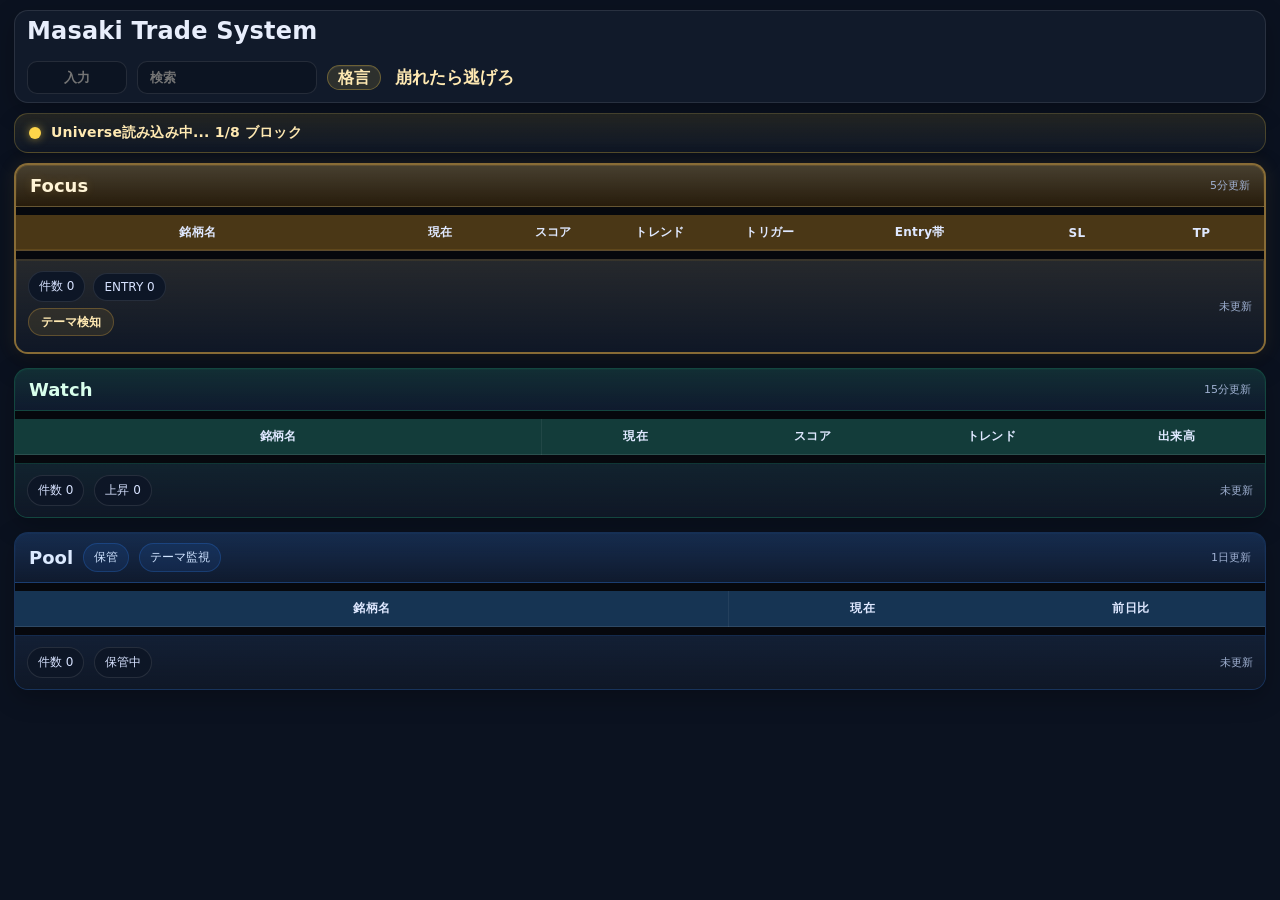
==== index.html @ 58321eba "Update index.html" ====
<!doctype html>
<html lang="ja">
<head>
  <meta charset="utf-8" />
  <meta name="viewport" content="width=device-width,initial-scale=1" />
  <title>Masaki Trade System</title>
  <style>
    :root{
      --bg:#0b1220;
      --panel:#111a2a;
      --panel2:#0f1726;
      --line:rgba(255,255,255,.10);
      --text:#e8eefc;
      --muted:#9fb0d1;
      --good:#19c37d;
      --bad:#ff5d73;
      --warn:#f5b942;
      --blue:#4ea1ff;
      --chip:#1a2640;
      --shadow:0 8px 24px rgba(0,0,0,.25);
      --radius:14px;
      --gold:#ffd54a;
      --gold-soft:rgba(255,213,74,.16);
      --green:#19c37d;
      --blue2:#4ea1ff;
      --gray:#cbd5e1;
      --red:#ff5d73;
      --signal-row:rgba(78,161,255,.20);
      --signal-row-strong:rgba(78,161,255,.14);
      --focus-head:#4a3716;
      --watch-head:#133c3a;
      --pool-head:#163453;

      --focus-card-top:#0f1a2e;
      --watch-card-top:#0f1a2e;
      --pool-card-top:#0f1a2e;
      --card-bottom-navy:#0f1a2e;
    }

    *{box-sizing:border-box}

    html,body{
      margin:0;
      min-height:100%;
      background:var(--bg);
      color:var(--text);
      font-family:system-ui,-apple-system,BlinkMacSystemFont,"Segoe UI",sans-serif;
      overflow-x:hidden;
    }

    .mobile-scroll-shell{
      width:100%;
      min-height:100vh;
    }

    .mobile-scroll-track{
      width:100%;
      min-width:100%;
    }

    .wrap{
      max-width:1900px;
      margin:0 auto;
      padding:10px 14px;
    }

    .header-panel{
      background:var(--panel);
      border:1px solid var(--line);
      border-radius:var(--radius);
      box-shadow:var(--shadow);
      padding:8px 12px;
      margin-bottom:10px;
      overflow:hidden;
    }

    .header-inline{
      display:flex;
      align-items:center;
      justify-content:space-between;
      gap:18px;
      min-width:0;
    }

    .title{
      flex:0 0 auto;
      font-size:24px;
      font-weight:800;
      letter-spacing:.2px;
      line-height:1;
      white-space:nowrap;
    }

    .controls{
      display:flex;
      align-items:center;
      justify-content:flex-end;
      gap:10px;
      flex-wrap:nowrap;
      min-width:0;
      flex:1 1 auto;
    }

    input[type="text"]{
      background:#0c1422;
      color:var(--text);
      border:1px solid var(--line);
      border-radius:10px;
      padding:8px 12px;
      min-width:0;
      outline:none;
    }

    #symbolsInput{
      flex:0 0 100px;
      width:100px;
      text-align:center;
      font-weight:800;
      letter-spacing:.4px;
    }

    #searchInput{
      flex:0 0 180px;
      width:180px;
      font-weight:700;
    }

    .motto-bar{
      flex:0 1 320px;
      min-width:180px;
      padding:0;
      font-size:17px;
      color:#ffe9b2;
      white-space:nowrap;
      overflow:hidden;
      text-overflow:ellipsis;
      font-weight:900;
      background:transparent;
      border:none;
      border-radius:0;
    }

    .motto-label{
      display:inline-flex;
      align-items:center;
      justify-content:center;
      margin-right:8px;
      padding:3px 10px;
      border:1px solid rgba(255,213,74,.30);
      border-radius:999px;
      background:rgba(255,213,74,.12);
      color:#ffe9b2;
      font-size:16px;
      font-weight:900;
      line-height:1.1;
      vertical-align:middle;
      box-shadow:inset 0 1px 0 rgba(255,255,255,.06);
    }

    .motto-text{
      color:#ffe9b2;
      vertical-align:middle;
      font-size:17px;
      font-weight:900;
      line-height:1.1;
    }

    .auto-loading-bar{
      display:none;
      align-items:center;
      gap:10px;
      margin-bottom:10px;
      padding:10px 14px;
      border:1px solid rgba(255,213,74,.22);
      border-radius:14px;
      background:linear-gradient(180deg, rgba(255,213,74,.10), rgba(15,23,38,.96));
      color:#ffe9b2;
      box-shadow:0 8px 20px rgba(0,0,0,.20);
    }

    .auto-loading-bar.active{
      display:flex;
    }

    .auto-loading-dot{
      width:12px;
      height:12px;
      border-radius:999px;
      background:#ffd54a;
      box-shadow:0 0 8px rgba(255,213,74,.55);
      animation:autoPulse 1.2s ease-in-out infinite;
      flex:0 0 auto;
    }

    .auto-loading-text{
      font-size:14px;
      font-weight:900;
      letter-spacing:.2px;
      color:#ffe9b2;
      white-space:nowrap;
      overflow:hidden;
      text-overflow:ellipsis;
    }

    @keyframes autoPulse{
      0%,100%{
        opacity:.55;
        transform:scale(.92);
        box-shadow:0 0 6px rgba(255,213,74,.35);
      }
      50%{
        opacity:1;
        transform:scale(1.08);
        box-shadow:0 0 12px rgba(255,213,74,.65);
      }
    }

    .top-grid{
      display:flex;
      flex-direction:column;
      gap:14px;
      align-items:stretch;
      margin-bottom:14px;
      height:auto;
      min-height:0;
    }

    .bottom-grid{
      display:block;
    }

    .section{
      background:var(--panel);
      border:1px solid var(--line);
      border-radius:var(--radius);
      box-shadow:var(--shadow);
      overflow:hidden;
      min-width:0;
      display:flex;
      flex-direction:column;
    }

    .section + .section{
      margin-top:0;
    }

    .top-grid > .section{
      height:auto;
      min-height:0;
    }

    .section-head{
      display:flex;
      align-items:center;
      justify-content:space-between;
      gap:10px;
      flex-wrap:wrap;
      padding:10px 14px;
      border-bottom:1px solid var(--line);
      background:linear-gradient(180deg,#12203a,#0f1a2e);
      flex:0 0 auto;
    }

    .section-title{
      display:flex;
      align-items:center;
      gap:10px;
      flex-wrap:wrap;
    }

    .section-title h2{
      margin:0;
      font-size:18px;
    }

    .badge{
      border:1px solid var(--line);
      background:#0d1626;
      border-radius:999px;
      padding:5px 10px;
      font-size:12px;
      color:#d7e2ff;
    }

    .tablewrap{
      overflow-x:auto;
      overflow-y:visible;
      max-height:none;
      flex:1 1 auto;
      min-height:0;
      background:#06080d;
      scrollbar-width:none;
      -ms-overflow-style:none;
    }

    .tablewrap::-webkit-scrollbar{
      width:0;
      height:0;
    }

    .top-grid .tablewrap{
      min-height:0;
      max-height:none;
    }

    .focus-section .tablewrap,
    .watch-section .tablewrap,
    .pool-section .tablewrap{
      overflow-x:auto;
      overflow-y:visible;
      scrollbar-width:none;
      -ms-overflow-style:none;
    }

    .focus-section .tablewrap::-webkit-scrollbar,
    .watch-section .tablewrap::-webkit-scrollbar,
    .pool-section .tablewrap::-webkit-scrollbar{
      width:0;
      height:0;
    }

    table{
      width:max-content;
      min-width:100%;
      border-collapse:separate;
      border-spacing:0 8px;
      background:#06080d;
      table-layout:fixed;
    }

    th,td{
      border-bottom:1px solid var(--line);
      padding:9px 8px;
      font-size:12px;
      text-align:center;
      white-space:nowrap;
      vertical-align:middle;
      overflow:hidden;
      text-overflow:ellipsis;
    }

    th{
      position:sticky;
      top:0;
      z-index:3;
      color:#dfe8ff;
      font-size:12px;
      letter-spacing:.3px;
      background:#13203a;
      background-clip:padding-box;
    }

    .price{font-weight:800;font-size:13px}
    .up{color:var(--good);font-weight:800}
    .down{color:var(--bad);font-weight:800}
    .flat{color:#cbd5e1;font-weight:700}
    .muted{color:var(--muted)}
    .small{font-size:11px}
    .err{color:#ff9baa;font-weight:700}

    .chip{
      display:inline-flex;
      align-items:center;
      justify-content:center;
      min-height:24px;
      padding:4px 10px;
      border-radius:999px;
      background:#1a2640;
      border:1px solid var(--line);
      font-weight:800;
      font-size:11px;
      max-width:100%;
      overflow:hidden;
      text-overflow:ellipsis;
    }

    .trend-up{color:#8cf0bf;border-color:rgba(25,195,125,.35);background:rgba(25,195,125,.10)}
    .trend-down{color:#ff9baa;border-color:rgba(255,93,115,.35);background:rgba(255,93,115,.10)}
    .trend-range{color:#d1d9e8}
    .trigger-long{color:#8cf0bf;border-color:rgba(25,195,125,.35);background:rgba(25,195,125,.10)}
    .trigger-short{color:#ff9baa;border-color:rgba(255,93,115,.35);background:rgba(255,93,115,.10)}
    .trigger-pull{color:#9fd0ff;border-color:rgba(78,161,255,.35);background:rgba(78,161,255,.10)}
    .trigger-wait{color:#d1d9e8}

    .trend-entry-up{
      box-shadow:
        0 0 6px rgba(25,195,125,.55),
        0 0 12px rgba(25,195,125,.45),
        inset 0 0 4px rgba(25,195,125,.20);
    }

    .trend-entry-down{
      box-shadow:
        0 0 6px rgba(255,93,115,.55),
        0 0 12px rgba(255,93,115,.45),
        inset 0 0 4px rgba(255,93,115,.20);
    }

    .score{
      font-weight:900;
      padding:4px 10px;
      border-radius:8px;
      display:inline-block;
      min-width:52px;
      font-size:11px;
    }

    .score-gold{background:rgba(255,213,74,.16);color:#ffd54a}
    .score-green{background:rgba(25,195,125,.16);color:#8cf0bf}
    .score-blue{background:rgba(78,161,255,.16);color:#9fd0ff}
    .score-gray{background:rgba(203,213,225,.12);color:#dbe5f2}

    .entrybox,.rrbox{
      display:flex;
      flex-direction:column;
      align-items:center;
      justify-content:center;
      gap:2px;
      width:100%;
      min-height:40px;
      padding:5px 6px;
      border-radius:10px;
      border:1px solid rgba(255,255,255,.12);
      background:#0d1626;
      line-height:1.1;
    }

    .entry-main,.rr-main{
      font-size:12px;
      font-weight:900;
      color:#f7fbff;
    }

    .entry-sub,.rr-sub{
      font-size:10px;
      font-weight:800;
    }

    .entry-heat-mid{
      background:linear-gradient(180deg, rgba(255,215,0,.35), rgba(255,215,0,.12));
      border:1px solid rgba(255,215,0,.55);
      box-shadow:
        0 0 6px rgba(255,215,0,.45),
        0 0 12px rgba(255,215,0,.35),
        inset 0 0 6px rgba(255,215,0,.15);
      animation:entryGlow 2.2s ease-in-out infinite;
    }

    .entry-heat-mid .entry-main{
      color:#fff9d6;
      text-shadow:0 0 6px rgba(255,215,0,.45);
    }

    .entry-heat-mid .entry-sub{
      color:#ffe9a6;
      text-shadow:0 0 4px rgba(255,215,0,.28);
    }

    @keyframes entryGlow{
      0%,100%{
        box-shadow:
          0 0 6px rgba(255,215,0,.45),
          0 0 12px rgba(255,215,0,.35),
          inset 0 0 6px rgba(255,215,0,.15);
      }
      50%{
        box-shadow:
          0 0 10px rgba(255,215,0,.58),
          0 0 18px rgba(255,215,0,.44),
          inset 0 0 8px rgba(255,215,0,.20);
      }
    }

    .section-foot{
      display:flex;
      gap:10px;
      justify-content:space-between;
      align-items:center;
      flex-wrap:wrap;
      padding:10px 12px;
      border-top:1px solid var(--line);
      background:var(--panel2);
      min-height:54px;
      flex:0 0 auto;
    }

    .summary{
      display:flex;
      gap:10px;
      flex-wrap:wrap;
      align-items:flex-start;
    }

    .mini{
      background:#0d1626;
      border:1px solid var(--line);
      border-radius:999px;
      padding:6px 10px;
      font-size:12px;
      color:#d7e2ff;
    }

    .focus-summary-stack{
      display:flex;
      flex-direction:column;
      gap:6px;
      min-width:0;
    }

    .focus-summary-row{
      display:flex;
      align-items:center;
      gap:8px;
      flex-wrap:wrap;
      min-width:0;
    }

    .theme-detect-block{
      display:flex;
      flex-direction:column;
      gap:6px;
      min-width:0;
      flex:1 1 100%;
    }

    .theme-detect-head{
      display:inline-flex;
      align-items:center;
      justify-content:center;
      align-self:flex-start;
      min-height:28px;
      padding:6px 12px;
      border-radius:999px;
      border:1px solid rgba(245,185,66,.26);
      background:rgba(245,185,66,.10);
      color:#ffe9b2;
      font-size:12px;
      font-weight:900;
      line-height:1;
      white-space:nowrap;
    }

    .theme-detect-tags{
      display:flex;
      flex-wrap:wrap;
      gap:8px;
      min-width:0;
    }

    .theme-detect-pill{
      display:inline-flex;
      align-items:center;
      justify-content:center;
      min-height:26px;
      padding:4px 10px;
      border-radius:999px;
      border:1px solid rgba(245,185,66,.26);
      background:rgba(245,185,66,.10);
      color:#ffe9b2;
      font-size:12px;
      font-weight:800;
      line-height:1.1;
      white-space:nowrap;
    }

    .focus-rank{
      display:inline-flex;
      align-items:center;
      justify-content:center;
      width:28px;
      height:28px;
      border-radius:999px;
      font-size:12px;
      font-weight:900;
      color:#fff4d6;
      background:rgba(245,185,66,.16);
      border:1px solid rgba(245,185,66,.34);
      box-shadow:0 0 10px rgba(245,185,66,.10);
      flex:0 0 auto;
    }

    .focus-headband{
      display:grid;
      grid-template-columns:28px 22px 56px minmax(0,1fr) auto;
      align-items:center;
      gap:8px;
      width:100%;
      min-width:0;
      padding:8px 10px;
      border-radius:10px;
      border:1px solid rgba(255,255,255,.12);
      background:linear-gradient(180deg, rgba(245,185,66,.18), rgba(74,55,22,.96));
    }

    .focus-meta-stack{
      display:flex;
      flex-direction:column;
      gap:10px;
      min-width:0;
    }

    .focus-theme-block{
      display:flex;
      flex-direction:column;
      gap:6px;
      min-width:0;
    }

    .focus-theme-label{
      display:inline-flex;
      align-items:center;
      align-self:flex-start;
      min-height:24px;
      padding:4px 10px;
      border-radius:999px;
      border:1px solid rgba(245,185,66,.26);
      background:rgba(245,185,66,.10);
      color:#ffe9b2;
      font-size:11px;
      font-weight:900;
      line-height:1;
      white-space:nowrap;
    }

    .focus-theme-tags{
      display:flex;
      flex-wrap:wrap;
      gap:6px;
      min-width:0;
    }

    .focus-mini-row{
      display:flex;
      align-items:center;
      gap:8px;
      flex-wrap:wrap;
    }

    .focus-mini-strong{
      background:rgba(255,213,74,.16);
      color:#ffd54a;
      border:1px solid rgba(255,213,74,.24);
      border-radius:999px;
      padding:6px 10px;
      font-size:12px;
      font-weight:900;
    }

    .focus-mini-soft{
      background:#0d1626;
      color:#d7e2ff;
      border:1px solid var(--line);
      border-radius:999px;
      padding:6px 10px;
      font-size:12px;
      font-weight:800;
    }

    .focus-comment-block{
      padding-top:8px;
      border-top:1px solid rgba(255,255,255,.08);
    }

    .focus-section{
      border:2px solid rgba(245,185,66,.52);
      box-shadow:0 10px 28px rgba(0,0,0,.28),0 0 0 1px rgba(245,185,66,.14) inset,0 0 18px rgba(245,185,66,.10);
    }
    .focus-section .section-head{
      background:linear-gradient(180deg, rgba(245,185,66,.24), rgba(40,28,10,.95));
      border-bottom:1px solid rgba(245,185,66,.18);
    }
    .focus-section .section-title h2{
      color:#fff4d6;
      text-shadow:0 0 10px rgba(245,185,66,.18);
    }
    .focus-section .badge{
      border-color:rgba(245,185,66,.34);
      background:rgba(245,185,66,.16);
      color:#ffe9b2;
      box-shadow:0 0 0 1px rgba(245,185,66,.05) inset;
    }
    .focus-section th{
      background:var(--focus-head);
      box-shadow:inset 0 -1px 0 rgba(245,185,66,.12);
    }
    .focus-section .section-foot{
      background:linear-gradient(180deg, rgba(245,185,66,.09), rgba(15,23,38,.98));
      border-top:2px solid rgba(245,185,66,.18);
    }

    .watch-section{
      border-color:rgba(25,195,125,.26);
      box-shadow:0 8px 24px rgba(0,0,0,.25),0 0 0 1px rgba(25,195,125,.05) inset;
    }
    .watch-section .section-head{
      background:linear-gradient(180deg, rgba(25,195,125,.12), rgba(15,26,46,.95));
      border-bottom-color:rgba(25,195,125,.16);
    }
    .watch-section .section-title h2{ color:#d8ffec; }
    .watch-section .badge{
      border-color:rgba(25,195,125,.24);
      background:rgba(25,195,125,.10);
      color:#bdf5d9;
    }
    .watch-section th{ background:var(--watch-head); }
    .watch-section .section-foot{
      background:linear-gradient(180deg, rgba(25,195,125,.05), rgba(15,23,38,.98));
      border-top-color:rgba(25,195,125,.18);
    }

    .pool-section{
      border-color:rgba(47,129,247,.24);
      box-shadow:0 8px 24px rgba(0,0,0,.25),0 0 0 1px rgba(47,129,247,.05) inset;
    }
    .pool-section .section-head{
      background:linear-gradient(180deg, rgba(47,129,247,.18), rgba(15,26,46,.95));
      border-bottom-color:rgba(47,129,247,.20);
    }
    .pool-section .section-title h2{ color:#dceaff; }
    .pool-section .badge{
      border-color:rgba(47,129,247,.24);
      background:rgba(47,129,247,.10);
      color:#cfe3ff;
    }
    .pool-section th{ background:var(--pool-head); }
    .pool-section .section-foot{
      background:linear-gradient(180deg, rgba(47,129,247,.05), rgba(15,23,38,.98));
      border-top-color:rgba(47,129,247,.18);
    }

    .subrow td{
      background:var(--card-bottom-navy);
      border-bottom:1px solid rgba(255,255,255,.08);
      padding:7px 10px;
      text-align:left;
      white-space:normal;
      overflow:visible;
      text-overflow:unset;
      box-shadow:
        inset 0 1px 0 rgba(255,255,255,.04),
        inset 0 -1px 0 rgba(0,0,0,.20),
        0 8px 16px rgba(0,0,0,.22);
    }

    .focus-subrow td{ background:var(--card-bottom-navy); }
    .watch-subrow td{ background:var(--card-bottom-navy); }
    .pool-subrow td{ background:var(--card-bottom-navy); }

    .signal-row td{ background:var(--signal-row); }
    .signal-subrow td{ background:var(--signal-row-strong) !important; }

    .meta-grid{
      display:flex;
      align-items:center;
      gap:8px;
      min-width:0;
      flex-wrap:nowrap;
    }

    .meta-cell{
      min-width:0;
      flex:0 0 auto;
    }

    .meta-grid .meta-cell:first-child{
      min-width:0;
      flex:0 1 auto;
    }

    .meta-grid .meta-cell:last-child{
      min-width:0;
      flex:0 0 320px;
      display:flex;
      justify-content:flex-start;
      margin-left:auto;
    }

    .watch-section .watch-subrow .meta-grid .meta-cell:last-child{
      min-width:0;
      flex:0 0 220px;
      display:flex;
      justify-content:flex-start;
      margin-left:auto;
      padding-left:48px;
    }

    .meta-label{
      display:none;
    }

    .theme-pill{
      display:inline-flex;
      align-items:center;
      max-width:100%;
      min-height:24px;
      padding:3px 10px;
      border-radius:999px;
      border:1px solid rgba(245,185,66,.26);
      background:rgba(245,185,66,.10);
      color:#ffe9b2;
      font-size:11px;
      font-weight:800;
      line-height:1.2;
      overflow:hidden;
      text-overflow:ellipsis;
      white-space:nowrap;
      vertical-align:middle;
    }

    .meta-link{
      display:inline-flex;
      align-items:center;
      justify-content:center;
      min-height:26px;
      width:84px;
      padding:2px 8px;
      border-radius:999px;
      border:1px solid var(--line);
      background:#0d1626;
      color:#dfe8ff;
      text-decoration:none;
      font-size:12px;
      font-weight:800;
      line-height:1;
      flex:0 0 auto;
    }

    .meta-link:hover{ filter:brightness(1.08); }
    .meta-link-news{
      color:#cfe3ff;
      background:rgba(47,129,247,.10);
      border-color:rgba(47,129,247,.22);
    }
    .meta-link-tv{
      color:#bdf5d9;
      background:rgba(25,195,125,.10);
      border-color:rgba(25,195,125,.22);
    }

    .comment-text{
      display:inline-flex;
      align-items:center;
      justify-content:flex-start;
      min-height:26px;
      width:100%;
      padding-left:0;
      color:#f3f7ff;
      font-size:12px;
      font-weight:800;
      white-space:nowrap;
      overflow:hidden;
      text-overflow:ellipsis;
    }

    .comment-label{
      color:#9fb0d1;
      margin-right:4px;
      flex:0 0 auto;
    }

    .comment-body{
      min-width:0;
      overflow:hidden;
      text-overflow:ellipsis;
      white-space:nowrap;
      flex:0 1 auto;
    }

    .sticky-col{
      position:sticky;
      left:0;
      z-index:2;
      box-shadow:1px 0 0 rgba(255,255,255,.06);
      background:#0f1a2e;
    }

    th.sticky-col{
      z-index:5;
    }

    .focus-section td.sticky-col{ background:#0f1a2e; }
    .watch-section td.sticky-col{ background:#0f1a2e; }
    .pool-section td.sticky-col{ background:#0f1a2e; }
    .focus-section th.sticky-col{ background:var(--focus-head); }
    .watch-section th.sticky-col{ background:var(--watch-head); }
    .pool-section th.sticky-col{ background:var(--pool-head); }

    .cell-headband{
      display:grid;
      grid-template-columns:22px 56px minmax(0,1fr) auto;
      align-items:center;
      gap:6px;
      width:100%;
      min-width:0;
      padding:7px 8px;
      border-radius:10px;
      border:1px solid rgba(255,255,255,.12);
      background:#12203a;
    }

    .focus-section .cell-headband{
      background:linear-gradient(180deg, rgba(245,185,66,.18), rgba(74,55,22,.96));
      border-color:rgba(245,185,66,.26);
    }

    .watch-section .cell-headband{
      background:linear-gradient(180deg, rgba(25,195,125,.14), rgba(19,60,58,.96));
      border-color:rgba(25,195,125,.22);
    }

    .pool-section .cell-headband{
      background:linear-gradient(180deg, rgba(78,161,255,.16), rgba(22,52,83,.96));
      border-color:rgba(78,161,255,.24);
    }

    .symbol-mark{
      display:inline-flex;
      align-items:center;
      justify-content:center;
      width:22px;
      height:22px;
      border-radius:999px;
      font-size:12px;
      font-weight:900;
      line-height:1;
      border:1px solid rgba(255,255,255,.14);
      background:#13203a;
      color:#7f8ea7;
      appearance:none;
      cursor:pointer;
      padding:0;
    }

    .symbol-mark.active{
      color:#ffd54a;
      background:rgba(255,213,74,.14);
      border-color:rgba(255,213,74,.38);
      box-shadow:0 0 10px rgba(255,213,74,.10);
    }

    .head-code{
      font-size:13px;
      font-weight:900;
      color:#ffffff;
      letter-spacing:.2px;
      text-align:left;
    }

    .head-name{
      font-size:12px;
      font-weight:800;
      color:#f4f7ff;
      min-width:0;
      overflow:hidden;
      text-overflow:ellipsis;
      white-space:nowrap;
      text-align:left;
    }

    .row-action-btn{
      appearance:none;
      border:1px solid rgba(255,255,255,.14);
      background:#101a2c;
      color:#e8eefc;
      min-height:22px;
      padding:3px 8px;
      border-radius:999px;
      font-size:10px;
      font-weight:900;
      line-height:1;
      cursor:pointer;
      flex:0 0 auto;
    }

    .row-action-btn:hover{
      filter:brightness(1.08);
    }

    .delete-btn{
      color:#ffc6cf;
      border-color:rgba(255,93,115,.26);
      background:rgba(255,93,115,.10);
    }

    .focus-section tbody tr:not(.subrow):hover td,
    .focus-section tbody tr:not(.subrow):has(+ tr.subrow:hover) td{ background:rgba(255,255,255,.055); }
    .focus-section tbody tr:not(.subrow):hover td:first-child,
    .focus-section tbody tr:not(.subrow):has(+ tr.subrow:hover) td:first-child{
      box-shadow:
        inset 4px 0 0 rgba(255,213,74,.92),
        inset 0 1px 0 rgba(245,185,66,.08),
        inset 0 -1px 0 rgba(0,0,0,.22),
        0 8px 16px rgba(0,0,0,.22);
    }
    .focus-section tbody tr:not(.subrow):hover + tr.subrow td,
    .focus-section tbody tr.subrow:hover td{
      background:rgba(255,255,255,.055);
    }

    .watch-section tbody tr:not(.subrow):hover td,
    .watch-section tbody tr:not(.subrow):has(+ tr.subrow:hover) td{ background:rgba(255,255,255,.05); }
    .watch-section tbody tr:not(.subrow):hover td:first-child,
    .watch-section tbody tr:not(.subrow):has(+ tr.subrow:hover) td:first-child{
      box-shadow:
        inset 4px 0 0 rgba(25,195,125,.92),
        inset 0 1px 0 rgba(25,195,125,.08),
        inset 0 -1px 0 rgba(0,0,0,.22),
        0 8px 16px rgba(0,0,0,.22);
    }
    .watch-section tbody tr:not(.subrow):hover + tr.subrow td,
    .watch-section tbody tr.subrow:hover td{
      background:rgba(255,255,255,.05);
    }

    .pool-section tbody tr:not(.subrow):hover td,
    .pool-section tbody tr:not(.subrow):has(+ tr.subrow:hover) td{ background:rgba(255,255,255,.05); }
    .pool-section tbody tr:not(.subrow):hover td:first-child,
    .pool-section tbody tr:not(.subrow):has(+ tr.subrow:hover) td:first-child{
      box-shadow:
        inset 4px 0 0 rgba(78,161,255,.95),
        inset 0 1px 0 rgba(47,129,247,.08),
        inset 0 -1px 0 rgba(0,0,0,.22),
        0 8px 16px rgba(0,0,0,.22);
    }
    .pool-section tbody tr:not(.subrow):hover + tr.subrow td,
    .pool-section tbody tr.subrow:hover td{
      background:rgba(255,255,255,.05);
    }

    .focus-section th:nth-child(1), .focus-section td:nth-child(1){width:245px;}
    .focus-section th:nth-child(2), .focus-section td:nth-child(2){width:82px;}
    .focus-section th:nth-child(3), .focus-section td:nth-child(3){width:70px;}
    .focus-section th:nth-child(4), .focus-section td:nth-child(4){width:74px;}
    .focus-section th:nth-child(5), .focus-section td:nth-child(5){width:74px;}
    .focus-section th:nth-child(6), .focus-section td:nth-child(6){width:128px;}
    .focus-section th:nth-child(7), .focus-section td:nth-child(7){width:84px;}
    .focus-section th:nth-child(8), .focus-section td:nth-child(8){width:84px;}

    .watch-section th:nth-child(1), .watch-section td:nth-child(1){width:250px;}
    .watch-section th:nth-child(2), .watch-section td:nth-child(2){width:90px;}
    .watch-section th:nth-child(3), .watch-section td:nth-child(3){width:78px;}
    .watch-section th:nth-child(4), .watch-section td:nth-child(4){width:92px;}
    .watch-section th:nth-child(5), .watch-section td:nth-child(5){width:84px;}

    .pool-section th:nth-child(1), .pool-section td:nth-child(1){width:250px;}
    .pool-section th:nth-child(2), .pool-section td:nth-child(2){width:94px;}
    .pool-section th:nth-child(3), .pool-section td:nth-child(3){width:94px;}

    tbody tr:not(.subrow) td{
      border-top:1px solid rgba(255,255,255,.22);
      border-bottom:0;
      padding-top:7px;
      padding-bottom:7px;
      box-shadow:
        inset 0 1px 0 rgba(255,255,255,.05),
        inset 0 -1px 0 rgba(0,0,0,.20);
    }

    tbody tr.subrow{
      position:relative;
      top:-8px;
    }

    tbody tr.subrow td{
      border-top:0;
      border-bottom:1px solid rgba(255,255,255,.22);
      padding-top:9px;
      padding-bottom:7px;
    }

    tbody tr:not(.subrow) td:first-child{
      border-left:1px solid rgba(255,255,255,.22);
      border-top-left-radius:12px;
      box-shadow:
        inset 0 1px 0 rgba(255,255,255,.05),
        inset 0 -1px 0 rgba(0,0,0,.20),
        0 8px 16px rgba(0,0,0,.22);
    }

    tbody tr:not(.subrow) td:last-child{
      border-right:1px solid rgba(255,255,255,.22);
      border-top-right-radius:12px;
      box-shadow:
        inset 0 1px 0 rgba(255,255,255,.05),
        inset 0 -1px 0 rgba(0,0,0,.20),
        0 8px 16px rgba(0,0,0,.22);
    }

    tbody tr.subrow td:first-child{
      border-left:1px solid rgba(255,255,255,.22);
      border-right:1px solid rgba(255,255,255,.22);
      border-bottom-left-radius:12px;
      border-bottom-right-radius:12px;
    }

    .focus-section tbody tr:not(.subrow) td{
      box-shadow:
        inset 0 1px 0 rgba(245,185,66,.07),
        inset 0 -1px 0 rgba(0,0,0,.22);
      background:#0f1a2e;
    }
    .watch-section tbody tr:not(.subrow) td{
      box-shadow:
        inset 0 1px 0 rgba(25,195,125,.07),
        inset 0 -1px 0 rgba(0,0,0,.22);
      background:#0f1a2e;
    }
    .pool-section tbody tr:not(.subrow) td{
      box-shadow:
        inset 0 1px 0 rgba(47,129,247,.07),
        inset 0 -1px 0 rgba(0,0,0,.22);
      background:#0f1a2e;
    }

    .focus-section tbody tr.signal-row td{
      background:#173255;
      box-shadow:
        inset 0 1px 0 rgba(120,185,255,.16),
        inset 0 -1px 0 rgba(0,0,0,.18);
    }

    .focus-section tbody tr.signal-row td:first-child,
    .focus-section tbody tr.signal-row td:last-child{
      box-shadow:
        inset 0 1px 0 rgba(120,185,255,.16),
        inset 0 -1px 0 rgba(0,0,0,.18),
        0 8px 16px rgba(0,0,0,.22);
    }

    .focus-section tbody tr.signal-subrow td{
      background:#14304f !important;
      box-shadow:
        inset 0 1px 0 rgba(120,185,255,.12),
        inset 0 -1px 0 rgba(0,0,0,.18),
        0 8px 16px rgba(0,0,0,.22);
    }

    .focus-section tbody tr:not(.subrow) td:first-child,
    .focus-section tbody tr:not(.subrow) td:last-child{
      box-shadow:
        inset 0 1px 0 rgba(245,185,66,.07),
        inset 0 -1px 0 rgba(0,0,0,.22),
        0 8px 16px rgba(0,0,0,.22);
    }

    .watch-section tbody tr:not(.subrow) td:first-child,
    .watch-section tbody tr:not(.subrow) td:last-child{
      box-shadow:
        inset 0 1px 0 rgba(25,195,125,.07),
        inset 0 -1px 0 rgba(0,0,0,.22),
        0 8px 16px rgba(0,0,0,.22);
    }

    .pool-section tbody tr:not(.subrow) td:first-child,
    .pool-section tbody tr:not(.subrow) td:last-child{
      box-shadow:
        inset 0 1px 0 rgba(47,129,247,.07),
        inset 0 -1px 0 rgba(0,0,0,.22),
        0 8px 16px rgba(0,0,0,.22);
    }

    .signal-row td:first-child{ border-left-color:rgba(255,215,0,.22); }
    .signal-row td:last-child{ border-right-color:rgba(255,215,0,.22); }
    .signal-subrow td:first-child{
      border-left-color:rgba(255,215,0,.22);
      border-right-color:rgba(255,215,0,.22);
      border-bottom-color:rgba(255,215,0,.22);
    }

    /* ===== スマホ専用カードUI 最終仕上げ ===== */
    .mobile-card-list{
      display:none;
      padding:8px;
      background:#06080d;
    }

    .mobile-stock-card{
      position:relative;
      background:linear-gradient(180deg,#101a2d 0%, #0c1524 100%);
      border:1px solid rgba(255,255,255,.10);
      border-radius:16px;
      padding:10px;
      box-shadow:0 10px 24px rgba(0,0,0,.24);
    }

    .mobile-card-list > .mobile-stock-card + .mobile-stock-card{
      margin-top:10px;
    }

    .focus-mobile-card{
      border-color:rgba(245,185,66,.30);
      box-shadow:
        0 10px 24px rgba(0,0,0,.24),
        0 0 0 1px rgba(245,185,66,.08) inset;
    }

    .watch-mobile-card{
      border-color:rgba(25,195,125,.22);
      box-shadow:
        0 10px 24px rgba(0,0,0,.24),
        0 0 0 1px rgba(25,195,125,.05) inset;
    }

    .pool-mobile-card{
      border-color:rgba(78,161,255,.22);
      box-shadow:
        0 10px 24px rgba(0,0,0,.24),
        0 0 0 1px rgba(78,161,255,.05) inset;
    }

    .mobile-entry-glow{
      border-color:rgba(255,215,0,.60);
      box-shadow:
        0 0 10px rgba(255,215,0,.22),
        0 0 22px rgba(255,215,0,.14),
        0 10px 24px rgba(0,0,0,.24),
        0 0 0 1px rgba(255,215,0,.12) inset;
      animation:mobileEntryPulse 1.8s ease-in-out infinite;
    }

    @keyframes mobileEntryPulse{
      0%,100%{
        box-shadow:
          0 0 10px rgba(255,215,0,.22),
          0 0 22px rgba(255,215,0,.14),
          0 10px 24px rgba(0,0,0,.24),
          0 0 0 1px rgba(255,215,0,.12) inset;
      }
      50%{
        box-shadow:
          0 0 14px rgba(255,215,0,.34),
          0 0 30px rgba(255,215,0,.18),
          0 10px 24px rgba(0,0,0,.24),
          0 0 0 1px rgba(255,215,0,.18) inset;
      }
    }

    .mobile-row{
      display:flex;
      align-items:center;
      gap:8px;
      min-width:0;
    }

    .mobile-row + .mobile-row{
      margin-top:8px;
    }

    .mobile-rank-badge{
      display:inline-flex;
      align-items:center;
      justify-content:center;
      min-width:26px;
      height:26px;
      padding:0 8px;
      border-radius:999px;
      background:rgba(245,185,66,.18);
      border:1px solid rgba(245,185,66,.34);
      color:#fff4d6;
      font-size:11px;
      font-weight:900;
      flex:0 0 auto;
    }

    .mobile-code{
      font-size:12px;
      font-weight:900;
      color:#ffffff;
      letter-spacing:.2px;
      flex:0 0 auto;
    }

    .mobile-name{
      min-width:0;
      flex:1 1 auto;
      font-size:13px;
      font-weight:900;
      color:#f4f7ff;
      overflow:hidden;
      text-overflow:ellipsis;
      white-space:nowrap;
    }

    .mobile-status{
      display:inline-flex;
      align-items:center;
      justify-content:center;
      min-height:26px;
      padding:0 10px;
      border-radius:999px;
      font-size:11px;
      font-weight:900;
      white-space:nowrap;
      flex:0 0 auto;
      border:1px solid rgba(255,255,255,.14);
      background:#101a2c;
      color:#d7e2ff;
    }

    .mobile-status-entry{
      color:#fff8cf;
      border-color:rgba(255,215,0,.50);
      background:linear-gradient(180deg, rgba(255,215,0,.30), rgba(255,215,0,.10));
      box-shadow:0 0 10px rgba(255,215,0,.18);
    }

    .mobile-status-wait{
      color:#d7e2ff;
      border-color:rgba(255,255,255,.14);
      background:#101a2c;
    }

    .mobile-price-row{
      display:flex;
      align-items:flex-end;
      justify-content:space-between;
      gap:10px;
      min-width:0;
    }

    .mobile-price-strong{
      font-size:30px;
      font-weight:900;
      color:#ffffff;
      line-height:1;
      letter-spacing:.2px;
      flex:1 1 auto;
    }

    .mobile-price-side-label{
      font-size:11px;
      color:#9fb0d1;
      font-weight:900;
      white-space:nowrap;
      flex:0 0 auto;
      padding-bottom:3px;
    }

    .mobile-score-trend-row{
      display:grid;
      grid-template-columns:1fr 1fr;
      gap:8px;
      width:100%;
    }

    .mobile-kpi{
      min-width:0;
      padding:8px 9px;
      border-radius:12px;
      border:1px solid rgba(255,255,255,.08);
      background:#0c1422;
    }

    .mobile-kpi-label{
      font-size:10px;
      color:var(--muted);
      font-weight:800;
      line-height:1;
      margin-bottom:5px;
      letter-spacing:.2px;
    }

    .mobile-kpi-value{
      font-size:14px;
      color:#ffffff;
      font-weight:900;
      line-height:1.15;
      overflow:hidden;
      text-overflow:ellipsis;
      white-space:nowrap;
    }

    .mobile-kpi-total .mobile-kpi-value{
      color:#ffd54a;
      font-size:19px;
    }

    .mobile-kpi-trend .mobile-kpi-value{
      font-size:18px;
    }

    .mobile-band-grid{
      display:grid;
      grid-template-columns:repeat(3, minmax(0,1fr));
      gap:8px;
      width:100%;
    }

    .mobile-band{
      min-width:0;
      padding:8px 8px;
      border-radius:12px;
      background:#0c1422;
      border:1px solid rgba(255,255,255,.08);
    }

    .mobile-band-label{
      font-size:10px;
      color:var(--muted);
      font-weight:800;
      line-height:1;
      margin-bottom:5px;
    }

    .mobile-band-value{
      font-size:12px;
      color:#ffffff;
      font-weight:900;
      line-height:1.2;
      word-break:break-word;
    }

    .mobile-band-entry{
      border-color:rgba(255,215,0,.30);
      background:linear-gradient(180deg, rgba(255,215,0,.16), rgba(12,20,34,1));
      box-shadow:inset 0 0 0 1px rgba(255,215,0,.06);
    }

    .mobile-tags{
      display:flex;
      flex-wrap:wrap;
      gap:6px;
      width:100%;
    }

    .mobile-tag{
      display:inline-flex;
      align-items:center;
      justify-content:center;
      min-height:24px;
      padding:3px 9px;
      border-radius:999px;
      border:1px solid rgba(245,185,66,.26);
      background:rgba(245,185,66,.10);
      color:#ffe9b2;
      font-size:10px;
      font-weight:800;
      line-height:1.1;
      white-space:nowrap;
    }

    .mobile-comment-row{
      display:flex;
      align-items:center;
      gap:8px;
      min-width:0;
      padding:8px 10px;
      border-radius:12px;
      background:#0b1320;
      border:1px solid rgba(255,255,255,.07);
    }

    .mobile-comment{
      font-size:12px;
      color:#f3f7ff;
      font-weight:800;
      line-height:1.2;
      min-width:0;
      flex:1 1 auto;
      overflow:hidden;
      text-overflow:ellipsis;
      white-space:nowrap;
    }

    .mobile-comment-label{
      color:#9fb0d1;
      margin-right:4px;
    }

    .mobile-bottom-actions{
      display:grid;
      grid-template-columns:84px 1fr 1fr;
      gap:8px;
      width:100%;
    }

    .mobile-btn{
      display:inline-flex;
      align-items:center;
      justify-content:center;
      min-height:30px;
      padding:0 10px;
      border-radius:999px;
      border:1px solid var(--line);
      background:#0d1626;
      color:#dfe8ff;
      text-decoration:none;
      font-size:11px;
      font-weight:900;
      line-height:1;
      white-space:nowrap;
    }

    .mobile-btn:hover{
      filter:brightness(1.08);
    }

    .mobile-btn-delete{
      color:#ffc6cf;
      border-color:rgba(255,93,115,.26);
      background:rgba(255,93,115,.10);
      appearance:none;
      cursor:pointer;
    }

    .mobile-btn-news{
      color:#cfe3ff;
      background:rgba(47,129,247,.10);
      border-color:rgba(47,129,247,.22);
    }

    .mobile-btn-chart{
      color:#bdf5d9;
      background:rgba(25,195,125,.10);
      border-color:rgba(25,195,125,.22);
    }

    .mobile-inline-metrics{
      display:flex;
      align-items:center;
      gap:8px;
      flex-wrap:wrap;
      width:100%;
    }

    .mobile-mini-chip{
      display:inline-flex;
      align-items:center;
      justify-content:center;
      min-height:24px;
      padding:4px 10px;
      border-radius:999px;
      border:1px solid rgba(255,255,255,.10);
      background:#0d1626;
      color:#d7e2ff;
      font-size:11px;
      font-weight:900;
      line-height:1;
      white-space:nowrap;
    }

    .mobile-mini-chip-strong{
      background:rgba(255,213,74,.14);
      color:#ffd54a;
      border-color:rgba(255,213,74,.24);
    }

    .mobile-fallback{
      display:inline-flex;
      align-items:center;
      min-height:22px;
      padding:4px 8px;
      border-radius:999px;
      background:rgba(255,93,115,.10);
      border:1px solid rgba(255,93,115,.18);
      color:#ffc6cf;
      font-size:10px;
      font-weight:800;
      white-space:nowrap;
    }

    @media (max-width:1400px){
      .header-inline{
        flex-wrap:wrap;
        align-items:flex-start;
      }

      .controls{
        flex-wrap:wrap;
        justify-content:flex-start;
        width:100%;
      }

      #symbolsInput{
        flex:0 0 100px;
        width:100px;
      }

      #searchInput{
        flex:0 1 180px;
        width:180px;
      }

      .motto-bar{
        flex:1 1 260px;
        white-space:normal;
      }

      .top-grid{
        height:auto;
      }

      .focus-section .tablewrap{
        overflow-x:auto;
        overflow-y:visible;
      }
    }

    @media (max-width:1200px){
      .top-grid{
        display:flex;
        flex-direction:column;
        height:auto;
      }
      .top-grid > .section{
        height:auto;
        min-height:unset;
      }
      .focus-section .tablewrap{
        overflow-x:auto;
        overflow-y:visible;
      }
    }

    @media (max-width:768px){
      html,body{
        overflow-x:hidden;
      }

      .mobile-scroll-shell{
        overflow-x:hidden;
        overflow-y:visible;
        -webkit-overflow-scrolling:touch;
      }

      .mobile-scroll-track{
        width:100%;
        min-width:100%;
      }

      .wrap{
        width:100%;
        min-width:0;
        max-width:none;
        margin:0;
        padding:10px 10px 18px;
      }

      .header-panel{
        padding:10px;
      }

      .header-inline{
        flex-direction:column;
        align-items:stretch;
        gap:10px;
      }

      .title{
        font-size:22px;
      }

      .controls{
        flex-wrap:wrap;
        justify-content:flex-start;
        gap:8px;
        width:100%;
      }

      #symbolsInput{
        flex:1 1 110px;
        width:auto;
      }

      #searchInput{
        flex:1 1 140px;
        width:auto;
      }

      .motto-bar{
        flex:1 1 100%;
        min-width:0;
        white-space:nowrap;
        font-size:14px;
      }

      .motto-label{
        font-size:13px;
      }

      .motto-text{
        font-size:14px;
      }

      .auto-loading-bar{
        padding:10px 12px;
      }

      .auto-loading-text{
        white-space:normal;
        line-height:1.35;
      }

      .top-grid{
        gap:12px;
        margin-bottom:12px;
      }

      .section-head{
        padding:10px 12px;
      }

      .section-title h2{
        font-size:17px;
      }

      .tablewrap{
        display:none !important;
      }

      .mobile-card-list{
        display:block;
      }

      .section-foot{
        padding:10px 12px;
      }

      .summary{
        gap:8px;
      }

      .mini{
        font-size:11px;
        padding:5px 9px;
      }

      .mobile-stock-card{
        padding:9px;
        border-radius:15px;
      }

      .mobile-card-list{
        padding:8px;
      }

      .mobile-card-list > .mobile-stock-card + .mobile-stock-card{
        margin-top:9px;
      }

      .mobile-row + .mobile-row{
        margin-top:7px;
      }

      .mobile-name{
        font-size:12px;
      }

      .mobile-price-strong{
        font-size:28px;
      }

      .mobile-bottom-actions{
        grid-template-columns:76px 1fr 1fr;
      }
    }
  </style>
</head>
<body>
  <div class="mobile-scroll-shell">
    <div class="mobile-scroll-track">
      <div class="wrap">
        <div class="header-panel">
          <div class="header-inline">
            <div class="title">Masaki Trade System</div>

            <div class="controls">
              <input id="symbolsInput" type="text" placeholder="入力" />
              <input id="searchInput" type="text" placeholder="検索" />
              <div class="motto-bar" id="mottoBar">
                <span class="motto-label">格言</span>
                <span class="motto-text">欲を捨てろ</span>
              </div>
            </div>
          </div>
        </div>

        <div class="auto-loading-bar" id="autoLoadingBar">
          <span class="auto-loading-dot"></span>
          <span class="auto-loading-text" id="autoLoadingText">Universe読み込み中...（初回は少し時間がかかります）</span>
        </div>

        <div class="top-grid">
          <div class="section focus-section">
            <div class="section-head">
              <div class="section-title">
                <h2>Focus</h2>
              </div>
              <div class="small muted">5分更新</div>
            </div>
            <div class="tablewrap">
              <table>
                <thead>
                  <tr>
                    <th class="sticky-col">銘柄名</th>
                    <th>現在</th>
                    <th>スコア</th>
                    <th>トレンド</th>
                    <th>トリガー</th>
                    <th>Entry帯</th>
                    <th>SL</th>
                    <th>TP</th>
                  </tr>
                </thead>
                <tbody id="focusTbody"></tbody>
              </table>
            </div>
            <div id="focusMobileList" class="mobile-card-list"></div>
            <div class="section-foot">
              <div class="summary" id="focusSummary"></div>
              <div class="small muted" id="focusUpdated">未更新</div>
            </div>
          </div>

          <div class="section watch-section">
            <div class="section-head">
              <div class="section-title">
                <h2>Watch</h2>
              </div>
              <div class="small muted">15分更新</div>
            </div>
            <div class="tablewrap">
              <table>
                <thead>
                  <tr>
                    <th class="sticky-col">銘柄名</th>
                    <th>現在</th>
                    <th>スコア</th>
                    <th>トレンド</th>
                    <th>出来高</th>
                  </tr>
                </thead>
                <tbody id="watchTbody"></tbody>
              </table>
            </div>
            <div id="watchMobileList" class="mobile-card-list"></div>
            <div class="section-foot">
              <div class="summary" id="watchSummary"></div>
              <div class="small muted" id="watchUpdated">未更新</div>
            </div>
          </div>
        </div>

        <div class="bottom-grid">
          <div class="section pool-section">
            <div class="section-head">
              <div class="section-title">
                <h2>Pool</h2>
                <span class="badge">保管</span>
                <span class="badge">テーマ監視</span>
              </div>
              <div class="small muted">1日更新</div>
            </div>
            <div class="tablewrap">
              <table>
                <thead>
                  <tr>
                    <th class="sticky-col">銘柄名</th>
                    <th>現在</th>
                    <th>前日比</th>
                  </tr>
                </thead>
                <tbody id="poolTbody"></tbody>
              </table>
            </div>
            <div id="poolMobileList" class="mobile-card-list"></div>
            <div class="section-foot">
              <div class="summary" id="poolSummary"></div>
              <div class="small muted" id="poolUpdated">未更新</div>
            </div>
          </div>
        </div>
      </div>
    </div>
  </div>

  <script>
    const STORAGE_KEY = "masaki_trade_system_v14_2_pc";
    const CORS_PROXY = "https://billowing-art-2c77.01hojo10.workers.dev/?url=";

    const SYSTEM_MODE = "AUTO";

let SCAN_UNIVERSE = [
      "1332","1333","1605","1719","1721","1801","1802","1803","1808","1812",
      "1925","1928","1963","2002","2269","2502","2503","2801","2802","2871",
      "2914","3038","3092","3382","3401","3402","3407","3861","4004","4005",
      "4062","4063","4183","4188","4204","4452","4502","4503","4506","4507",
      "4519","4523","4543","4568","4578","4631","4684","4689","4751","4755",
      "4901","4902","4911","5101","5108","5201","5202","5214","5232","5233",
      "5301","5332","5333","5351","5401","5411","5711","5713","5801","5802",
      "5803","5805","5901","6098","6141","6146","6178","6301","6302","6305",
      "6326","6361","6367","6471","6472","6501","6503","6504","6506","6525",
      "6526","6586","6594","6613","6723","6724","6752","6753","6754","6758",
      "6762","6770","6841","6856","6857","6861","6869","6920","6923","6951",
      "6952","6954","6961","6963","6971","6976","6981","6988","7003","7011",
      "7012","7013","7182","7201","7202","7203","7205","7211","7261","7267",
      "7269","7270","7272","7731","7732","7733","7735","7741","7751","7752",
      "7762","7832","7911","7951","7974","8001","8002","8015","8031","8035",
      "8053","8058","8233","8252","8304","8306","8316","8411","8473","8591",
      "8601","8604","8697","8750","8766","8795","8801","8802","8804","8830",
      "9001","9003","9005","9007","9008","9020","9021","9022","9064","9101",
      "9104","9107","9201","9202","9416","9432","9433","9434","9501","9502",
      "9503","9504","9506","9508","9513","9517","9519","9531","9532","9602",
      "9613","9684","9735","9766","9983","9984",

      "2158","2160","2371","2432","2433","2484","3350","3397","3626","3635",
      "3659","3660","3661","3668","3678","3681","3687","3692","3694","3697",
      "3765","3769","3774","3778","3903","3911","3923","3962","3993","4051",
      "4056","4071","4194","4373","4375","4382","4384","4385","4393","4413",
      "4419","4425","4431","4436","4443","4475","4477","4478","4483","4488",
      "4493","4575","4587","4592","4593","5026","5032","5243","5253","5574",
      "5586","5591","5595","6035","6095","6323","6338","6370","6383","6521",
      "6619","6627","6740","6777","6787","6855","6871","6875","6890","6946",
      "6966","7014","7033","7063","7068","7095","7163","7186","7199","7342",
      "7359","7373","7383","7419","7453","7701","7715","7721","7730","8056",
      "8068","8136","8227","8439","8570","8698","8848","8876","9166","9229",

      "1306","1308","1321","1329","1346","1348","1357","1365","1397","1458",
      "1475","1489","1540","1552","1570","1579","1595","1615","1628","1655",

      "1711","1815","1942","1949","1959","2267","2282","2809","3086","3391",
      "3549","3591","4202","4324","4516","4540","4680","4732","4912","5334",
      "5726","6254","6258","6268","6315","6368","6432","6465","6701","6728",
      "6806","6925","6965","6997","7189","7259","7309","7550","7867","7906",
      "7912","7956","8113","8267","8308","8354","8725","9843"
    ];

    const MAX_RETRY = 2;
    const RETRY_BASE_DELAY = 700;
    const BETWEEN_CHUNK_DELAY = 1200;
    const FETCH_TIMEOUT_MS = 12000;

    const SCAN_CONCURRENT  = 3;
    const FOCUS_CONCURRENT = 1;
    const WATCH_CONCURRENT = 1;
    const POOL_CONCURRENT  = 1;

    const FOCUS_MAX = 6;
    const WATCH_MAX = 15;

    const SIGNAL_SCORE_MIN = 50;
    const SIGNAL_ENTRY_DISTANCE_MAX = 0.01;
    const SIGNAL_UPSIDE_ROOM_MIN = 0.015;
    const SIGNAL_RISK_WIDTH_MAX = 0.025;

    const ENTRY_BAND_RATE = 0.003;

    const MOTTO_LIST = [
      "頭と尻尾はくれてやれ",
      "利確は正義",
      "待つも相場",
      "ノートレも勝ち",
      "欲を捨てろ",
      "強いものにつけ",
      "休むも相場",
      "迷ったら見送れ",
      "上がる株が強い株",
      "トレンドに逆らうな",
      "勝って兜の緒を締めよ",
      "負けを小さく、利益を伸ばせ",
      "焦りは最大の敵",
      "飛びつくな、引きつけろ",
      "資金管理が最優先",
      "シナリオなき売買はしない",
      "損切りできる者が生き残る",
      "出来高は嘘をつかない",
      "初動を追え、天井を追うな",
      "チャンス以外は待機",
      "強い押し目を拾え",
      "根拠が薄いなら入るな",
      "相場は明日もある",
      "ルールを守る者が勝つ",
      "一発より継続",
      "勝ち急ぐな",
      "伸びる時は握れ",
      "崩れたら逃げろ",
      "板と出来高を見ろ",
      "大きく負けないことが最重要"
    ];

    const WAIT_COMMENTS = [
      "そろそろ初動か？",
      "ブレイク待ち",
      "監視継続",
      "資金入り始め"
    ];

    const ENTRY_COMMENTS = [
      "初動発生",
      "ブレイク確認",
      "資金流入",
      "エントリー圏"
    ];

    let STATE = {
      scan: [],
      focus: [],
      watch: [],
      pool: [],
      marked: [],
      meta: {
        lastFocusAt: 0,
        lastWatchAt: 0,
        lastPoolAt: 0,
        tempExcluded: [],
        cache: {
          focusRows: [],
          watchRows: [],
          poolRows: []
        }
      }
    };

    const COMPANY_DB = {
      "1332":"ニッスイ",
      "1333":"マルハニチロ",
      "1605":"INPEX",
      "1719":"安藤・間",
      "1721":"コムシスHD",
      "1801":"大成建設",
      "1802":"大林組",
      "1803":"清水建設",
      "1808":"長谷工コーポレーション",
      "1812":"鹿島建設",
      "1925":"大和ハウス工業",
      "1928":"積水ハウス",
      "1963":"日揮HD",
      "2002":"日清製粉グループ本社",
      "2269":"明治HD",
      "2502":"アサヒグループHD",
      "2503":"キリンHD",
      "2801":"キッコーマン",
      "2802":"味の素",
      "2871":"ニチレイ",
      "2914":"日本たばこ産業",
      "3038":"神戸物産",
      "3092":"ZOZO",
      "3382":"セブン＆アイHD",
      "3401":"帝人",
      "3402":"東レ",
      "3407":"旭化成",
      "3861":"王子HD",
      "4004":"レゾナックHD",
      "4005":"住友化学",
      "4062":"イビデン",
      "4063":"信越化学工業",
      "4183":"三井化学",
      "4188":"三菱ケミカルグループ",
      "4204":"積水化学工業",
      "4452":"花王",
      "4502":"武田薬品工業",
      "4503":"アステラス製薬",
      "4506":"住友ファーマ",
      "4507":"塩野義製薬",
      "4519":"中外製薬",
      "4523":"エーザイ",
      "4543":"テルモ",
      "4568":"第一三共",
      "4578":"大塚HD",
      "4631":"DIC",
      "4684":"オービック",
      "4689":"LINEヤフー",
      "4751":"サイバーエージェント",
      "4755":"楽天グループ",
      "4901":"富士フイルムHD",
      "4902":"コニカミノルタ",
      "4911":"資生堂",
      "5101":"横浜ゴム",
      "5108":"ブリヂストン",
      "5201":"AGC",
      "5202":"日本板硝子",
      "5214":"日本電気硝子",
      "5232":"住友大阪セメント",
      "5233":"太平洋セメント",
      "5301":"東海カーボン",
      "5332":"TOTO",
      "5333":"日本ガイシ",
      "5351":"品川リフラクトリーズ",
      "5401":"日本製鉄",
      "5411":"JFE HD",
      "5711":"三菱マテリアル",
      "5713":"住友金属鉱山",
      "5801":"古河電気工業",
      "5802":"住友電気工業",
      "5803":"フジクラ",
      "5805":"SWCC",
      "5901":"東洋製罐グループHD",
      "6098":"リクルートHD",
      "6141":"DMG森精機",
      "6146":"ディスコ",
      "6178":"日本郵政",
      "6301":"小松製作所",
      "6302":"住友重機械工業",
      "6305":"日立建機",
      "6326":"クボタ",
      "6361":"荏原製作所",
      "6367":"ダイキン工業",
      "6471":"日本精工",
      "6472":"NTN",
      "6501":"日立製作所",
      "6503":"三菱電機",
      "6504":"富士電機",
      "6506":"安川電機",
      "6525":"KOKUSAI ELECTRIC",
      "6526":"ソシオネクスト",
      "6586":"マキタ",
      "6594":"ニデック",
      "6613":"QDレーザ",
      "6723":"ルネサスエレクトロニクス",
      "6724":"セイコーエプソン",
      "6752":"パナソニックHD",
      "6753":"シャープ",
      "6754":"アンリツ",
      "6758":"ソニーグループ",
      "6762":"TDK",
      "6770":"アルプスアルパイン",
      "6841":"横河電機",
      "6856":"堀場製作所",
      "6857":"アドバンテスト",
      "6861":"キーエンス",
      "6869":"シスメックス",
      "6920":"レーザーテック",
      "6923":"スタンレー電気",
      "6951":"日本電子",
      "6952":"カシオ計算機",
      "6954":"ファナック",
      "6961":"エンプラス",
      "6963":"ローム",
      "6971":"京セラ",
      "6976":"太陽誘電",
      "6981":"村田製作所",
      "6988":"日東電工",
      "7003":"三井E&S",
      "7011":"三菱重工業",
      "7012":"川崎重工業",
      "7013":"IHI",
      "7182":"ゆうちょ銀行",
      "7201":"日産自動車",
      "7202":"いすゞ自動車",
      "7203":"トヨタ自動車",
      "7205":"日野自動車",
      "7211":"三菱自動車工業",
      "7261":"マツダ",
      "7267":"ホンダ",
      "7269":"スズキ",
      "7270":"SUBARU",
      "7272":"ヤマハ発動機",
      "7731":"ニコン",
      "7732":"トプコン",
      "7733":"オリンパス",
      "7735":"SCREEN HD",
      "7741":"HOYA",
      "7751":"キヤノン",
      "7752":"リコー",
      "7762":"シチズン時計",
      "7832":"バンダイナムコHD",
      "7911":"TOPPAN HD",
      "7951":"ヤマハ",
      "7974":"任天堂",
      "8001":"伊藤忠商事",
      "8002":"丸紅",
      "8015":"豊田通商",
      "8031":"三井物産",
      "8035":"東京エレクトロン",
      "8053":"住友商事",
      "8058":"三菱商事",
      "8233":"高島屋",
      "8252":"丸井グループ",
      "8304":"あおぞら銀行",
      "8306":"三菱UFJフィナンシャル・グループ",
      "8316":"三井住友フィナンシャルグループ",
      "8411":"みずほフィナンシャルグループ",
      "8473":"SBI HD",
      "8591":"オリックス",
      "8601":"大和証券グループ本社",
      "8604":"野村HD",
      "8697":"日本取引所グループ",
      "8750":"第一生命HD",
      "8766":"東京海上HD",
      "8795":"T&D HD",
      "8801":"三井不動産",
      "8802":"三菱地所",
      "8804":"東京建物",
      "8830":"住友不動産",
      "9001":"東武鉄道",
      "9003":"相鉄HD",
      "9005":"東急",
      "9007":"小田急電鉄",
      "9008":"京王電鉄",
      "9020":"東日本旅客鉄道",
      "9021":"西日本旅客鉄道",
      "9022":"東海旅客鉄道",
      "9064":"ヤマトHD",
      "9101":"日本郵船",
      "9104":"商船三井",
      "9107":"川崎汽船",
      "9201":"日本航空",
      "9202":"ANA HD",
      "9416":"ビジョン",
      "9432":"日本電信電話",
      "9433":"KDDI",
      "9434":"ソフトバンク",
      "9501":"東京電力HD",
      "9502":"中部電力",
      "9503":"関西電力",
      "9504":"中国電力",
      "9506":"東北電力",
      "9508":"九州電力",
      "9513":"J-POWER",
      "9517":"イーレックス",
      "9519":"レノバ",
      "9531":"東京瓦斯",
      "9532":"大阪瓦斯",
      "9602":"東宝",
      "9613":"NTTデータグループ",
      "9684":"スクウェア・エニックスHD",
      "9735":"セコム",
      "9766":"コナミグループ",
      "9983":"ファーストリテイリング",
      "9984":"ソフトバンクグループ",

      "2158":"FRONTEO",
      "2160":"ジーエヌアイグループ",
      "2371":"カカクコム",
      "2432":"ディー・エヌ・エー",
      "2433":"博報堂DY HD",
      "2484":"出前館",
      "3350":"メタプラネット",
      "3397":"トリドールHD",
      "3626":"TIS",
      "3635":"コーエーテクモHD",
      "3659":"ネクソン",
      "3660":"アイスタイル",
      "3661":"エムアップHD",
      "3668":"コロプラ",
      "3678":"メディアドゥ",
      "3681":"ブイキューブ",
      "3687":"フィックスターズ",
      "3692":"FFRIセキュリティ",
      "3694":"オプティム",
      "3697":"SHIFT",
      "3765":"ガンホー・オンライン・エンターテイメント",
      "3769":"GMOペイメントゲートウェイ",
      "3774":"インターネットイニシアティブ",
      "3778":"さくらインターネット",
      "3903":"gumi",
      "3911":"Aiming",
      "3923":"ラクス",
      "3962":"チェンジHD",
      "3993":"PKSHA Technology",
      "4051":"GMOフィナンシャルゲート",
      "4056":"ニューラルグループ",
      "4071":"プラスアルファ・コンサルティング",
      "4194":"ビジョナル",
      "4373":"シンプレクス・ホールディングス",
      "4375":"セーフィー",
      "4382":"HEROZ",
      "4384":"ラクスル",
      "4385":"メルカリ",
      "4393":"バンク・オブ・イノベーション",
      "4413":"ボードルア",
      "4419":"Finatext HD",
      "4425":"Kudan",
      "4431":"スマレジ",
      "4436":"ミンカブ・ジ・インフォノイド",
      "4443":"Sansan",
      "4475":"HENNGE",
      "4477":"BASE",
      "4478":"フリー",
      "4483":"JMDC",
      "4488":"AI inside",
      "4493":"サイバーセキュリティクラウド",
      "4575":"キャンバス",
      "4587":"ペプチドリーム",
      "4592":"サンバイオ",
      "4593":"ヘリオス",
      "5026":"トリプルアイズ",
      "5032":"ANYCOLOR",
      "5243":"note",
      "5253":"カバー",
      "5574":"ABEJA",
      "5586":"Laboro.AI",
      "5591":"AVILEN",
      "5595":"QPS研究所",
      "6035":"アイ・アールジャパンHD",
      "6095":"メドピア",
      "6323":"ローツェ",
      "6338":"タカトリ",
      "6370":"栗田工業",
      "6383":"ダイフク",
      "6521":"オキサイド",
      "6619":"ダブル・スコープ",
      "6627":"テラプローブ",
      "6740":"ジャパンディスプレイ",
      "6777":"santec Holdings",
      "6787":"メイコー",
      "6855":"日本電子材料",
      "6871":"日本マイクロニクス",
      "6875":"メガチップス",
      "6890":"フェローテックHD",
      "6946":"日本アビオニクス",
      "6966":"三井ハイテック",
      "7014":"名村造船所",
      "7033":"マネジメントソリューションズ",
      "7063":"Birdman",
      "7068":"フィードフォースグループ",
      "7095":"Macbee Planet",
      "7163":"住信SBIネット銀行",
      "7186":"コンコルディア・フィナンシャルグループ",
      "7199":"プレミアグループ",
      "7342":"ウェルスナビ",
      "7359":"東京通信グループ",
      "7373":"アイドマ・ホールディングス",
      "7383":"ネットプロテクションズHD",
      "7419":"ノジマ",
      "7453":"良品計画",
      "7701":"島津製作所",
      "7715":"長野計器",
      "7721":"東京計器",
      "7730":"マニー",
      "8056":"BIPROGY",
      "8068":"菱洋エレクトロ",
      "8136":"サンリオ",
      "8227":"しまむら",
      "8439":"東京センチュリー",
      "8570":"イオンフィナンシャルサービス",
      "8698":"マネックスグループ",
      "8848":"レオパレス21",
      "8876":"リログループ",
      "9166":"GENDA",
      "9229":"サンウェルズ",

      "1306":"NEXT FUNDS TOPIX連動型上場投信",
      "1308":"上場インデックスファンドTOPIX",
      "1321":"NEXT FUNDS 日経225連動型上場投信",
      "1329":"iシェアーズ・コア 日経225 ETF",
      "1346":"MAXIS 日経225上場投信",
      "1348":"MAXIS トピックス上場投信",
      "1357":"NEXT FUNDS 日経平均ダブルインバース・インデックス連動型上場投信",
      "1365":"iFreeETF 日経平均レバレッジ・インデックス",
      "1397":"SMDAM 日経225上場投信",
      "1458":"楽天 ETF-日経レバレッジ指数連動型",
      "1475":"iシェアーズ・コア TOPIX ETF",
      "1489":"NEXT FUNDS 日経平均高配当株50指数連動型上場投信",
      "1540":"純金上場信託",
      "1552":"国際のETF VIX短期先物指数",
      "1570":"NEXT FUNDS 日経平均レバレッジ・インデックス連動型上場投信",
      "1579":"日経平均ブル2倍上場投信",
      "1595":"NZAM 上場投信 東証REIT指数",
      "1615":"NEXT FUNDS 東証銀行業株価指数連動型上場投信",
      "1628":"NEXT FUNDS 運輸・物流上場投信",
      "1655":"iシェアーズ S&P500 米国株 ETF",

      "1711":"SDSホールディングス",
      "1815":"鉄建建設",
      "1942":"関電工",
      "1949":"住友電設",
      "1959":"九電工",
      "2267":"ヤクルト本社",
      "2282":"日本ハム",
      "2809":"キユーピー",
      "3086":"J.フロント リテイリング",
      "3391":"ツルハHD",
      "3549":"クスリのアオキHD",
      "3591":"ワコールHD",
      "4202":"ダイセル",
      "4324":"電通グループ",
      "4516":"日本新薬",
      "4540":"ツムラ",
      "4680":"ラウンドワン",
      "4732":"ユー・エス・エス",
      "4912":"ライオン",
      "5334":"日本特殊陶業",
      "5726":"大阪チタニウムテクノロジーズ",
      "6254":"野村マイクロ・サイエンス",
      "6258":"平田機工",
      "6268":"ナブテスコ",
      "6315":"TOWA",
      "6368":"オルガノ",
      "6432":"竹内製作所",
      "6465":"ホシザキ",
      "6701":"NEC",
      "6728":"アルバック",
      "6806":"ヒロセ電機",
      "6925":"ウシオ電機",
      "6965":"浜松ホトニクス",
      "6997":"日本ケミコン",
      "7189":"西日本フィナンシャルHD",
      "7259":"アイシン",
      "7309":"シマノ",
      "7550":"ゼンショーHD",
      "7867":"タカラトミー",
      "7906":"ヨネックス",
      "7912":"大日本印刷",
      "7956":"ピジョン",
      "8113":"ユニ・チャーム",
      "8267":"イオン",
      "8308":"りそなHD",
      "8354":"ふくおかフィナンシャルグループ",
      "8725":"MS&ADインシュアランスグループHD",
      "9843":"ニトリHD",

      "7247":"ミクニ",
      "7800":"アミファ",
      "7984":"コクヨ",
      "6574":"コンヴァノ",
      "9882":"イエローハット",
      "6941":"山一電機",
      "3501":"ＳＵＭＩＮＯＥ",
      "3777":"環境フレンドリーホールディングス",
      "9401":"ＴＢＳホールディングス",
      "5262":"日本ヒューム",
      "6140":"旭ダイヤモンド工業",
      "5838":"楽天銀行",
      "1976":"明星工業",
      "6563":"みらいワークス",
      "7810":"クロスフォー",
      "4221":"大倉工業",
      "2001":"ニップン",
      "1720":"東急建設",
      "218A":"Ｌｉｂｅｒａｗａｒｅ",
      "5408":"中山製鋼所",
      "2897":"日清食品ホールディングス",
      "4980":"デクセリアルズ",
      "5016":"ＪＸ金属",
      "4028":"石原産業",
      "4496":"コマースＯｎｅホールディングス",
      "5393":"ニチアス",
      "9115":"明海グループ",
      "6433":"ヒーハイスト",
      "6744":"能美防災",
      "4022":"ラサ工業",
      "1542":"純銀上場信託（現物国内保管型）",
      "6489":"前澤工業",
      "261A":"日水コン",
      "5020":"ＥＮＥＯＳホールディングス",
      "4237":"フジプレアム",
      "6864":"エヌエフホールディングス",
      "5631":"日本製鋼所",
      "6232":"ＡＣＳＬ",
      "1514":"住石ホールディングス",
      "9348":"ｉｓｐａｃｅ",
      "4107":"伊勢化学工業",
      "3561":"力の源ホールディングス",
      "278A":"Ｔｅｒｒａ Ｄｒｏｎｅ",
      "3107":"ダイワボウホールディングス",
      "464A":"ＱＰＳホールディングス",
      "186A":"アストロスケールホールディングス",
      "290A":"Ｓｙｎｓｐｅｃｔｉｖｅ",
      "6996":"ニチコン",
      "6645":"オムロン",
      "6330":"東洋エンジニアリング",
      "3132":"マクニカホールディングス",
      "4633":"サカタインクス",
      "6333":"帝国電機製作所"
    };

    const THEME_DB = {
      "1332":["水産","食品","ディフェンシブ"],
      "1333":["水産","食品","ディフェンシブ"],
      "1605":["資源","LNG","エネルギー"],
      "1719":["建設","インフラ","国土強靭化"],
      "1721":["通信インフラ","建設","DX"],
      "1801":["建設","インフラ","国土強靭化"],
      "1802":["建設","インフラ","再開発"],
      "1803":["建設","インフラ","国土強靭化"],
      "1808":["建設","マンション","不動産"],
      "1812":["建設","インフラ","国土強靭化"],
      "1925":["住宅","建設","不動産"],
      "1928":["住宅","建設","不動産"],
      "1963":["プラント","LNG","原子力"],
      "2002":["食品","内需","ディフェンシブ"],
      "2269":["食品","医薬","ディフェンシブ"],
      "2502":["食品","飲料","ディフェンシブ"],
      "2503":["食品","飲料","ヘルスケア"],
      "2801":["食品","海外展開","ディフェンシブ"],
      "2802":["食品","アミノ酸","ヘルスケア"],
      "2871":["食品","冷凍食品","ディフェンシブ"],
      "2914":["食品","高配当","ディフェンシブ"],
      "3038":["食品","内需","スーパー"],
      "3092":["EC","アパレル","ネット"],
      "3382":["小売","コンビニ","内需"],
      "3401":["素材","化学","医療"],
      "3402":["素材","炭素繊維","化学"],
      "3407":["化学","住宅","ヘルスケア"],
      "3861":["紙・パルプ","素材","ディフェンシブ"],
      "4004":["半導体材料","化学","先端素材"],
      "4005":["化学","農薬","医薬"],
      "4062":["半導体","パッケージ基板","電子材料"],
      "4063":["半導体材料","シリコンウエハ","先端素材"],
      "4183":["化学","素材","モビリティ"],
      "4188":["化学","素材","ヘルスケア"],
      "4204":["化学","住宅","インフラ"],
      "4452":["日用品","化粧品","ディフェンシブ"],
      "4502":["医薬品","製薬","ディフェンシブ"],
      "4503":["医薬品","製薬","ディフェンシブ"],
      "4506":["医薬品","製薬","バイオ"],
      "4507":["医薬品","感染症","製薬"],
      "4519":["医薬品","がん","製薬"],
      "4523":["医薬品","認知症","製薬"],
      "4543":["医療機器","ヘルスケア","ディフェンシブ"],
      "4568":["医薬品","がん","製薬"],
      "4578":["医薬品","ヘルスケア","製薬"],
      "4631":["化学","印刷材料","電子材料"],
      "4684":["DX","SI","業務ソフト"],
      "4689":["インターネット","広告","EC"],
      "4751":["ネット広告","ゲーム","メディア"],
      "4755":["EC","フィンテック","通信"],
      "4901":["医療機器","精密","ヘルスケア"],
      "4902":["OA","計測","ヘルスケア"],
      "4911":["化粧品","中国関連","インバウンド"],
      "5101":["タイヤ","自動車","モビリティ"],
      "5108":["タイヤ","自動車","モビリティ"],
      "5201":["ガラス","ペロブスカイト","建材"],
      "5202":["ガラス","建材","自動車"],
      "5214":["ガラス","電子部材","ペロブスカイト"],
      "5232":["セメント","インフラ","建設"],
      "5233":["セメント","インフラ","建設"],
      "5301":["炭素","電炉","半導体"],
      "5332":["住宅設備","建設","リフォーム"],
      "5333":["碍子","電力設備","インフラ"],
      "5351":["耐火物","インフラ","製鉄"],
      "5401":["鉄鋼","インフラ","国策"],
      "5411":["鉄鋼","インフラ","自動車"],
      "5711":["非鉄金属","資源","インフラ"],
      "5713":["非鉄金属","銅","電池材料"],
      "5801":["電線","データセンター","送配電"],
      "5802":["電線","送配電","車載"],
      "5803":["電線","データセンター","AIインフラ"],
      "5805":["電線","送配電","インフラ"],
      "5901":["包装","素材","ディフェンシブ"],
      "6098":["人材","求人","DX"],
      "6141":["工作機械","FA","自動化"],
      "6146":["半導体製造装置","研削","AI"],
      "6178":["郵政","金融","ディフェンシブ"],
      "6301":["建機","インフラ","資源"],
      "6302":["機械","FA","インフラ"],
      "6305":["建機","インフラ","資源"],
      "6326":["農機","インフラ","水関連"],
      "6361":["ポンプ","半導体","下水"],
      "6367":["空調","省エネ","データセンター"],
      "6471":["自動車部品","ベアリング","産業機械"],
      "6472":["自動車部品","ベアリング","EV"],
      "6501":["重電","原子力","DX"],
      "6503":["重電","防衛","FA"],
      "6504":["重電","電力機器","インフラ"],
      "6506":["FA","ロボット","自動化"],
      "6525":["半導体製造装置","成膜","AI"],
      "6526":["半導体","SoC","AI"],
      "6586":["工具","住宅","建設"],
      "6594":["モーター","EV","ロボット"],
      "6613":["量子","レーザー","医療機器"],
      "6723":["半導体","車載","国策"],
      "6724":["プリンター","FA","省力化"],
      "6752":["家電","電池","車載"],
      "6753":["家電","ディスプレイ","EV"],
      "6754":["5G","通信計測","防衛"],
      "6758":["ゲーム","半導体イメージセンサー","エンタメ"],
      "6762":["電子部品","EV","AIサーバー"],
      "6770":["電子部品","車載","モビリティ"],
      "6841":["計測","制御","工場DX"],
      "6856":["分析機器","半導体","ヘルスケア"],
      "6857":["半導体製造装置","AI","国策"],
      "6861":["FA","センサー","自動化"],
      "6869":["医療機器","検査","ヘルスケア"],
      "6920":["半導体製造装置","EUV","AI"],
      "6923":["自動車部品","照明","車載"],
      "6951":["電子顕微鏡","半導体","医療"],
      "6952":["時計","電子機器","内需"],
      "6954":["FA","ロボット","自動化"],
      "6961":["半導体","ICソケット","電子部品"],
      "6963":["半導体","パワー半導体","車載"],
      "6971":["電子部品","FA","通信"],
      "6976":["電子部品","スマホ","車載"],
      "6981":["電子部品","MLCC","AIサーバー"],
      "6988":["電子材料","スマホ","車載"],
      "7003":["造船","防衛","港湾"],
      "7011":["防衛","原子力","LNG"],
      "7012":["防衛","航空宇宙","ロボット"],
      "7013":["防衛","航空エンジン","原子力"],
      "7182":["銀行","金利上昇","内需"],
      "7201":["自動車","EV","再編"],
      "7202":["商用車","自動車","物流"],
      "7203":["自動車","EV","全固体電池"],
      "7205":["商用車","自動車","物流"],
      "7211":["自動車","EV","モビリティ"],
      "7261":["自動車","EV","海外展開"],
      "7267":["自動車","二輪","ロボット"],
      "7269":["自動車","二輪","インド"],
      "7270":["自動車","AWD","EV"],
      "7272":["二輪","船外機","ロボット"],
      "7731":["精密","カメラ","半導体"],
      "7732":["測量","自動運転","建機"],
      "7733":["医療機器","内視鏡","ヘルスケア"],
      "7735":["半導体製造装置","洗浄","AI"],
      "7741":["医療機器","半導体部材","精密"],
      "7751":["カメラ","半導体製造装置","医療"],
      "7752":["OA","デジタルサービス","オフィス"],
      "7762":["時計","精密","車載"],
      "7832":["ゲーム","IP","エンタメ"],
      "7911":["印刷","半導体パッケージ","DX"],
      "7951":["楽器","音響","エンタメ"],
      "7974":["ゲーム","IP","エンタメ"],
      "8001":["総合商社","資源","国策"],
      "8002":["総合商社","LNG","資源"],
      "8015":["商社","自動車","インフラ"],
      "8031":["総合商社","資源","インフラ"],
      "8035":["半導体製造装置","AI","国策"],
      "8053":["総合商社","資源","電力"],
      "8058":["総合商社","LNG","資源"],
      "8233":["百貨店","インバウンド","内需"],
      "8252":["小売","クレジット","フィンテック"],
      "8304":["銀行","金利上昇","地方銀行"],
      "8306":["銀行","金利上昇","メガバンク"],
      "8316":["銀行","金利上昇","メガバンク"],
      "8411":["銀行","金利上昇","メガバンク"],
      "8473":["ネット証券","フィンテック","暗号資産"],
      "8591":["リース","金融","再エネ"],
      "8601":["証券","相場活況","金融"],
      "8604":["証券","金利上昇","相場活況"],
      "8697":["取引所","日本株","金融インフラ"],
      "8750":["保険","金利上昇","金融"],
      "8766":["保険","金利上昇","金融"],
      "8795":["保険","金利上昇","金融"],
      "8801":["不動産","再開発","オフィス"],
      "8802":["不動産","再開発","オフィス"],
      "8804":["不動産","再開発","オフィス"],
      "8830":["不動産","再開発","住宅"],
      "9001":["鉄道","不動産","インバウンド"],
      "9003":["鉄道","不動産","内需"],
      "9005":["鉄道","不動産","再開発"],
      "9007":["鉄道","不動産","インバウンド"],
      "9008":["鉄道","不動産","内需"],
      "9020":["鉄道","インバウンド","内需"],
      "9021":["鉄道","インバウンド","内需"],
      "9022":["鉄道","インバウンド","内需"],
      "9064":["物流","宅配","内需"],
      "9101":["海運","LNG","資源輸送"],
      "9104":["海運","LNG","資源輸送"],
      "9107":["海運","LNG","資源輸送"],
      "9201":["空運","インバウンド","旅行"],
      "9202":["空運","インバウンド","旅行"],
      "9416":["通信","旅行","DX"],
      "9432":["通信","IOWN","ディフェンシブ"],
      "9433":["通信","金融","DX"],
      "9434":["通信","生成AI","フィンテック"],
      "9501":["電力","原子力","インフラ"],
      "9502":["電力","原子力","インフラ"],
      "9503":["電力","原子力","インフラ"],
      "9504":["電力","原子力","インフラ"],
      "9506":["電力","原子力","インフラ"],
      "9508":["電力","原子力","インフラ"],
      "9513":["電力","再生エネルギー","インフラ"],
      "9517":["電力","再生エネルギー","バイオマス"],
      "9519":["再生エネルギー","太陽光","GX"],
      "9531":["ガス","LNG","インフラ"],
      "9532":["ガス","LNG","インフラ"],
      "9602":["映画","エンタメ","IP"],
      "9613":["SI","DX","官公庁"],
      "9684":["ゲーム","IP","エンタメ"],
      "9735":["警備","防犯","インフラ"],
      "9766":["ゲーム","スポーツ","エンタメ"],
      "9983":["アパレル","グローバル消費","内需"],
      "9984":["AI","通信","投資"],

      "2158":["AI","リーガルテック","医療"],
      "2160":["バイオ","創薬","中国関連"],
      "2371":["ネットサービス","価格比較","EC"],
      "2432":["ゲーム","スポーツ","エンタメ"],
      "2433":["広告","マーケティング","内需"],
      "2484":["フードデリバリー","内需","ネット"],
      "3350":["ビットコイン","暗号資産","Web3"],
      "3397":["外食","内需","インバウンド"],
      "3626":["SI","DX","業務システム"],
      "3635":["ゲーム","IP","エンタメ"],
      "3659":["ゲーム","中国関連","エンタメ"],
      "3660":["美容","EC","メディア"],
      "3661":["エンタメ","ファンクラブ","DX"],
      "3668":["ゲーム","位置情報","エンタメ"],
      "3678":["電子書籍","コンテンツ","DX"],
      "3681":["リモートワーク","クラウド","DX"],
      "3687":["AI","高速計算","量子"],
      "3692":["サイバーセキュリティ","防衛","国策"],
      "3694":["AI","農業DX","クラウド"],
      "3697":["DX","ITコンサル","業務効率化"],
      "3765":["ゲーム","スマホゲーム","エンタメ"],
      "3769":["フィンテック","決済","DX"],
      "3774":["通信","クラウド","DX"],
      "3778":["AI","データセンター","クラウド"],
      "3903":["ゲーム","ブロックチェーン","Web3"],
      "3911":["ゲーム","スマホゲーム","エンタメ"],
      "3923":["SaaS","経費精算","DX"],
      "3962":["DX","地方創生","官公庁"],
      "3993":["AI","生成AI","SaaS"],
      "4051":["決済","フィンテック","キャッシュレス"],
      "4056":["AI","画像解析","スマートシティ"],
      "4071":["SaaS","マーケティング","DX"],
      "4194":["HRテック","DX","人材"],
      "4373":["金融DX","SI","コンサル"],
      "4375":["監視カメラ","クラウド","防犯"],
      "4382":["AI","将棋AI","自動運転"],
      "4384":["物流DX","EC","印刷"],
      "4385":["フリマ","フィンテック","EC"],
      "4393":["ゲーム","スマホゲーム","エンタメ"],
      "4413":["ITインフラ","クラウド","DX"],
      "4419":["フィンテック","SaaS","金融DX"],
      "4425":["AR","自動運転","産業DX"],
      "4431":["POS","小売DX","SaaS"],
      "4436":["メディア","金融情報","AI"],
      "4443":["営業DX","名刺","SaaS"],
      "4475":["クラウドセキュリティ","SaaS","DX"],
      "4477":["EC","ネットショップ","SaaS"],
      "4478":["SaaS","会計","DX"],
      "4483":["医療データ","ヘルスケア","DX"],
      "4488":["AI","OCR","業務効率化"],
      "4493":["サイバーセキュリティ","クラウド","DX"],
      "4575":["バイオ","創薬","がん"],
      "4587":["バイオ","創薬","医薬"],
      "4592":["再生医療","バイオ","医薬"],
      "4593":["再生医療","バイオ","医薬"],
      "5026":["AI","顔認証","セキュリティ"],
      "5032":["VTuber","エンタメ","IP"],
      "5243":["メディア","コンテンツ","SaaS"],
      "5253":["VTuber","エンタメ","IP"],
      "5574":["AI","生成AI","DX"],
      "5586":["AI","機械学習","DX"],
      "5591":["AI","人材育成","DX"],
      "5595":["宇宙","衛星","防衛"],
      "6035":["IR","アクティビスト","M&A"],
      "6095":["医療DX","ヘルスケア","SaaS"],
      "6323":["半導体製造装置","搬送","AI"],
      "6338":["半導体製造装置","パワー半導体","国策"],
      "6370":["水処理","半導体","インフラ"],
      "6383":["物流ロボット","FA","自動化"],
      "6521":["量子","光学","半導体"],
      "6619":["EV","電池","エネルギー貯蔵"],
      "6627":["半導体検査","後工程","AI"],
      "6740":["ディスプレイ","車載","スマホ"],
      "6777":["光通信部品","データセンター","半導体"],
      "6787":["電子基板","半導体","車載"],
      "6855":["半導体部材","プローブカード","AI"],
      "6871":["半導体検査","プローブカード","AI"],
      "6875":["半導体","ASIC","車載"],
      "6890":["半導体製造装置","真空","太陽電池"],
      "6946":["防衛","赤外線","セキュリティ"],
      "6966":["モーターコア","EV","半導体"],
      "7014":["造船","防衛","国策"],
      "7033":["コンサル","PMO","DX"],
      "7063":["広告","エンタメ","IP"],
      "7068":["マーケティングDX","EC","SaaS"],
      "7095":["広告DX","データ活用","AI"],
      "7163":["ネット銀行","フィンテック","金融"],
      "7186":["銀行","金利上昇","地銀"],
      "7199":["オートクレジット","中古車","金融"],
      "7342":["ロボアド","フィンテック","資産運用"],
      "7359":["メタバース","ゲーム","広告"],
      "7373":["営業支援","人材","DX"],
      "7383":["後払い","フィンテック","EC"],
      "7419":["家電量販","内需","キャリア"],
      "7453":["小売","生活雑貨","内需"],
      "7701":["計測機器","ヘルスケア","半導体"],
      "7715":["圧力計","水素","インフラ"],
      "7721":["防衛","計測","自動運転"],
      "7730":["医療機器","ヘルスケア","ディフェンシブ"],
      "8056":["SI","DX","クラウド"],
      "8068":["半導体商社","AI","電子部品"],
      "8136":["キャラクター","IP","エンタメ"],
      "8227":["衣料品小売","内需","ディフェンシブ"],
      "8439":["リース","不動産","航空機"],
      "8570":["クレジット","フィンテック","小売金融"],
      "8698":["証券","暗号資産","フィンテック"],
      "8848":["不動産","賃貸","内需"],
      "8876":["不動産サービス","福利厚生","海外展開"],
      "9166":["アミューズメント","エンタメ","M&A"],
      "9229":["介護","ヘルスケア","高齢化"],

      "1306":["ETF","TOPIX","日本株"],
      "1308":["ETF","TOPIX","日本株"],
      "1321":["ETF","日経平均","日本株"],
      "1329":["ETF","日経平均","日本株"],
      "1346":["ETF","日経平均","日本株"],
      "1348":["ETF","TOPIX","日本株"],
      "1357":["ETF","インバース","日経平均"],
      "1365":["ETF","レバレッジ","日経平均"],
      "1397":["ETF","日経平均","日本株"],
      "1458":["ETF","レバレッジ","日経平均"],
      "1475":["ETF","TOPIX","日本株"],
      "1489":["ETF","高配当","日本株"],
      "1540":["ETF","金","コモディティ"],
      "1552":["ETF","VIX","ボラティリティ"],
      "1570":["ETF","レバレッジ","日経平均"],
      "1579":["ETF","レバレッジ","日経平均"],
      "1595":["ETF","J-REIT","不動産"],
      "1615":["ETF","銀行","金利上昇"],
      "1628":["ETF","運輸","物流"],
      "1655":["ETF","米国株","S&P500"],

      "1711":["再生エネルギー","電力設備","インフラ"],
      "1815":["建設","鉄道","インフラ"],
      "1942":["電気工事","電力設備","インフラ"],
      "1949":["電気工事","電力設備","インフラ"],
      "1959":["電気工事","電力設備","データセンター"],
      "2267":["食品","乳酸菌","ディフェンシブ"],
      "2282":["食品","畜産","ディフェンシブ"],
      "2809":["食品","調味料","ディフェンシブ"],
      "3086":["百貨店","インバウンド","内需"],
      "3391":["ドラッグストア","内需","ディフェンシブ"],
      "3549":["ドラッグストア","内需","ディフェンシブ"],
      "3591":["アパレル","内需","ヘルスケア"],
      "4202":["化学","自動車","素材"],
      "4324":["広告","コンテンツ","DX"],
      "4516":["医薬品","製薬","ディフェンシブ"],
      "4540":["医薬品","漢方","製薬"],
      "4680":["レジャー","内需","エンタメ"],
      "4732":["中古車オークション","自動車","内需"],
      "4912":["日用品","オーラルケア","ディフェンシブ"],
      "5334":["自動車部品","セラミック","半導体"],
      "5726":["チタン","航空機","防衛"],
      "6254":["水処理","半導体","国策"],
      "6258":["FA","ロボット","半導体"],
      "6268":["ロボット","鉄道","産業機械"],
      "6315":["半導体製造装置","モールディング","AI"],
      "6368":["水処理","半導体","インフラ"],
      "6432":["建機","北米住宅","インフラ"],
      "6465":["業務用厨房機器","内需","ディフェンシブ"],
      "6701":["防衛","AI","官公庁DX"],
      "6728":["真空装置","半導体","電子材料"],
      "6806":["コネクタ","車載","半導体"],
      "6925":["露光","光源","半導体"],
      "6965":["光半導体","自動運転","医療"],
      "6997":["電子部品","電源","車載"],
      "7189":["銀行","金利上昇","地銀"],
      "7259":["自動車部品","EV","モビリティ"],
      "7309":["スポーツ","自転車","グローバル"],
      "7550":["外食","内需","値上げ関連"],
      "7867":["玩具","IP","エンタメ"],
      "7906":["スポーツ用品","バドミントン","内需"],
      "7912":["印刷","半導体パッケージ","電子材料"],
      "7956":["育児","ディフェンシブ","ヘルスケア"],
      "8113":["衛生用品","内需","ディフェンシブ"],
      "8267":["小売","金融","内需"],
      "8308":["銀行","金利上昇","内需"],
      "8354":["銀行","金利上昇","地銀"],
      "8725":["保険","金利上昇","金融"],
      "9843":["家具","内需","ディフェンシブ"],

      "7247":["自動車部品","EV","航空機"],
      "7800":["雑貨","100円ショップ","文具"],
      "7984":["事務用品","オフィス","教育ICT"],
      "6574":["美容","AI","DX"],
      "9882":["カー用品","タイヤ","ドライブレコーダー"],
      "6941":["半導体製造装置","電子部品","データセンター"],
      "3501":["インテリア","自動車部品","鉄道"],
      "3777":["再生可能エネルギー","ペロブスカイト","リユース"],
      "9401":["放送","コンテンツ","不動産"],
      "5262":["水インフラ","下水道","コンクリート"],
      "6140":["ダイヤモンド","半導体製造装置","切削工具"],
      "5838":["ネット銀行","決済","金融"],
      "1976":["LNG","原子力","プラント"],
      "6563":["人材","コンサル","DX"],
      "7810":["ダイヤモンド","宝飾品","EC"],
      "4221":["包装フィルム","半導体部材","ペロブスカイト"],
      "2001":["食品","製粉","冷凍食品"],
      "1720":["建設","再開発","PFI"],
      "218A":["ドローン","下水道","インフラ"],
      "5408":["鉄鋼","リサイクル","建設"],
      "2897":["食品","即席麺","ディフェンシブ"],
      "4980":["電子材料","半導体部材","車載"],
      "5016":["銅","半導体","リサイクル"],
      "4028":["酸化チタン","農薬","電池材料"],
      "4496":["EC","SaaS","越境EC"],
      "5393":["LNG","原子力","半導体製造装置"],
      "9115":["海運","LNG","ホテル"],
      "6433":["ベアリング","FA","半導体"],
      "6744":["防災","消防","メンテナンス"],
      "4022":["電子材料","半導体部材","下水道"],
      "1542":["ETF","銀","コモディティ"],
      "6489":["水インフラ","下水道","バルブ"],
      "261A":["水インフラ","下水道","防災"],
      "5020":["石油","LNG","水素"],
      "4237":["ペロブスカイト","液晶部材","再生可能エネルギー"],
      "6864":["計測機器","量子","宇宙"],
      "5631":["原子力","防衛","産業機械"],
      "6232":["ドローン","AI","宇宙"],
      "1514":["石炭","ダイヤモンド","半導体部材"],
      "9348":["宇宙","月面開発","データ分析"],
      "4107":["ヨウ素","ペロブスカイト","天然ガス"],
      "3561":["外食","ラーメン","海外展開"],
      "278A":["ドローン","インフラ点検","AI"],
      "3107":["半導体商社","教育ICT","IT"],
      "464A":["宇宙","衛星","防衛"],
      "186A":["宇宙","デブリ対策","防衛"],
      "290A":["宇宙","衛星","防災"],
      "6996":["電子部品","蓄電池","EV"],
      "6645":["FA","センサー","蓄電池"],
      "6330":["LNG","プラント","アンモニア"],
      "3132":["半導体商社","AI","サイバーセキュリティ"],
      "4633":["インキ","ペロブスカイト","化学"],
      "6333":["ポンプ","原子力","LNG"]
    };

SCAN_UNIVERSE = [...new Set([...SCAN_UNIVERSE, ...Object.keys(COMPANY_DB)])];
console.log("SCAN TEST", Object.keys(COMPANY_DB).length, SCAN_UNIVERSE.length);


    function CORS_PROXY_URL(url){ return CORS_PROXY + encodeURIComponent(url); }

    async function fetchJsonWithRetry(url, options={}, retryCount=0){
      try{
        const controller = new AbortController();
        const timeoutId = setTimeout(() => controller.abort(), FETCH_TIMEOUT_MS);
        const res = await fetch(url, { ...options, signal: controller.signal });
        clearTimeout(timeoutId);
        if(!res.ok) throw new Error(`HTTP ${res.status}`);
        return await res.json();
      }catch(e){
        if(retryCount < MAX_RETRY){
          const delay = RETRY_BASE_DELAY * (retryCount+1);
          await new Promise(r=>setTimeout(r, delay));
          return fetchJsonWithRetry(url, options, retryCount+1);
        }
        throw e;
      }
    }

    async function fetchChart(symbol, range, interval){
      const ticker = symbol.includes(".") ? symbol : symbol+".T";
      const url = CORS_PROXY_URL(`https://query1.finance.yahoo.com/v8/finance/chart/${ticker}?range=${range}&interval=${interval}`);
      const data = await fetchJsonWithRetry(url);
      const res = data?.chart?.result?.[0];
      if(!res?.indicators?.quote?.[0]?.close) return null;
      const q = res.indicators.quote[0];
      const adj = res.indicators.adjclose?.[0]?.adjclose || q.close;
      const meta = res.meta;
      const closes = q.close.map((v,i) => v === null ? (i>0 ? q.close[i-1] : v) : v);
      return { closes, meta, adjCloses: adj };
    }

    function calcHMA(data, period){
      if(!data || data.length < period) return null;
      const half = Math.floor(period/2);
      const sqrt = Math.floor(Math.sqrt(period));
      const wma1 = calcWMA(data, half);
      const wma2 = calcWMA(data, period);
      const diff = wma1.map((v,i) => v*2 - wma2[i]);
      return calcWMA(diff, sqrt);
    }

    function calcWMA(data, period){
      const res = [];
      const weightSum = (period*(period+1))/2;
      for(let i=0; i<data.length; i++){
        if(i < period-1){ res.push(null); continue; }
        let sum = 0;
        for(let j=0; j<period; j++) sum += data[i-j]*(period-j);
        res.push(sum/weightSum);
      }
      return res;
    }

    async function analyzeScan(symbol){
      const [d1, h1, m15] = await Promise.all([
        fetchChart(symbol, "1mo", "1d"),
        fetchChart(symbol, "5d", "1h"),
        fetchChart(symbol, "2d", "15m")
      ]);
      if(!d1) return null;
      const price = d1.meta.regularMarketPrice;
      const prev = d1.meta.previousClose;
      const hmaD = calcHMA(d1.closes, 9);
      const hmaH = h1 ? calcHMA(h1.closes, 9) : null;
      const hmaM = m15 ? calcHMA(m15.closes, 9) : null;
      const score = (hmaD?.at(-1) > hmaD?.at(-2) ? 40:0) + (hmaH?.at(-1) > hmaH?.at(-2) ? 30:0) + (hmaM?.at(-1) > hmaM?.at(-2) ? 10:0);
      return { symbol, price, prev, score, hmaD, hmaH, hmaM };
    }

    async function analyzeFocus(symbol){
      const [h4, h1, m5] = await Promise.all([
        fetchChart(symbol, "1mo", "4h"),
        fetchChart(symbol, "5d", "1h"),
        fetchChart(symbol, "1d", "5m")
      ]);
      if(!m5) return null;
      const price = m5.meta.regularMarketPrice;
      const hma4 = calcHMA(h4.closes, 9);
      const hma1 = calcHMA(h1.closes, 9);
      const hma5 = calcHMA(m5.closes, 9);
      const decision = buildScanDecision(price, hma4, hma1, hma5);
      return { symbol, price, hma4, hma1, hma5, decision, isFallback:false };
    }

        async function analyzeWatch(symbol){
      const [d1, h1] = await Promise.all([
        fetchChart(symbol, "3mo", "1d"),
        fetchChart(symbol, "5d", "1h")
      ]);
      if(!d1) return null;
      const price = d1.meta.regularMarketPrice;
      const prev = d1.meta.previousClose;
      const hmaD = calcHMA(d1.closes, 9);
      const hmaH = h1 ? calcHMA(h1.closes, 9) : null;
      const trend =
        hmaD?.at(-1) > hmaD?.at(-2) && hmaH?.at(-1) > hmaH?.at(-2) ? "上昇" :
        hmaD?.at(-1) < hmaD?.at(-2) && hmaH?.at(-1) < hmaH?.at(-2) ? "下降" :
        "レンジ";

      const score =
        (hmaD?.at(-1) > hmaD?.at(-2) ? 35 : 0) +
        (hmaH?.at(-1) > hmaH?.at(-2) ? 25 : 0) +
        (price > (hmaD?.at(-1) || price) ? 15 : 0) +
        (price > prev ? 10 : 0);

      const volume = d1.meta.regularMarketVolume || 0;
      const changePct = prev ? ((price - prev) / prev) * 100 : 0;

      return {
        symbol,
        price,
        prev,
        score,
        trend,
        volume,
        changePct,
        themes: getThemes(symbol),
        newsUrl: buildYahooNewsUrl(symbol),
        chartUrl: buildTradingViewUrl(symbol),
        isFallback:false
      };
    }

    async function analyzePool(symbol){
      const d1 = await fetchChart(symbol, "3mo", "1d");
      if(!d1) return null;
      const price = d1.meta.regularMarketPrice;
      const prev = d1.meta.previousClose;
      const changePct = prev ? ((price - prev) / prev) * 100 : 0;
      return {
        symbol,
        price,
        prev,
        changePct,
        themes: getThemes(symbol),
        newsUrl: buildYahooNewsUrl(symbol),
        chartUrl: buildTradingViewUrl(symbol),
        isFallback:false
      };
    }

    function buildScanDecision(price, hma4, hma1, hma5){
      const h4Now = hma4?.at(-1) ?? null;
      const h4Prev = hma4?.at(-2) ?? null;
      const h1Now = hma1?.at(-1) ?? null;
      const h1Prev = hma1?.at(-2) ?? null;
      const h5Now = hma5?.at(-1) ?? null;
      const h5Prev = hma5?.at(-2) ?? null;

      const trendUp = isFinite(h4Now) && isFinite(h4Prev) && isFinite(h1Now) && isFinite(h1Prev) && h4Now > h4Prev && h1Now > h1Prev;
      const trendDown = isFinite(h4Now) && isFinite(h4Prev) && isFinite(h1Now) && isFinite(h1Prev) && h4Now < h4Prev && h1Now < h1Prev;
      const triggerLong = trendUp && isFinite(h5Now) && isFinite(h5Prev) && h5Now > h5Prev && price >= h5Now;
      const triggerShort = trendDown && isFinite(h5Now) && isFinite(h5Prev) && h5Now < h5Prev && price <= h5Now;

      const trend = trendUp ? "上昇" : trendDown ? "下降" : "レンジ";
      const trigger = triggerLong ? "ロング" : triggerShort ? "ショート" : (Math.abs(price - (h5Now || price)) / Math.max(price || 1, 1) <= 0.003 ? "押し目待ち" : "待機");

      const ref = isFinite(h5Now) ? h5Now : price;
      const entryLow = ref * (1 - ENTRY_BAND_RATE);
      const entryHigh = ref * (1 + ENTRY_BAND_RATE);
      const sl = trendUp ? ref * 0.985 : trendDown ? ref * 1.015 : ref * 0.988;
      const tp = trendUp ? ref * 1.03 : trendDown ? ref * 0.97 : ref * 1.015;

      const score =
        (trendUp ? 35 : 0) +
        (triggerLong ? 20 : 0) +
        (price > (h1Now || price) ? 10 : 0) +
        (price > (h4Now || price) ? 10 : 0) +
        (Math.abs(price - ref) / Math.max(price || 1, 1) <= SIGNAL_ENTRY_DISTANCE_MAX ? 10 : 0) +
        (((tp - price) / Math.max(price || 1, 1)) >= SIGNAL_UPSIDE_ROOM_MIN ? 10 : 0) +
        (((price - sl) / Math.max(price || 1, 1)) <= SIGNAL_RISK_WIDTH_MAX ? 5 : 0);

      const entrySide = triggerLong ? "ENTRY" : triggerShort ? "SHORT" : "WAIT";
      const comment = triggerLong
        ? pickRandom(ENTRY_COMMENTS)
        : triggerShort
          ? "下落波動継続"
          : pickRandom(WAIT_COMMENTS);

      const isSignal =
        score >= SIGNAL_SCORE_MIN &&
        Math.abs(price - ref) / Math.max(price || 1, 1) <= SIGNAL_ENTRY_DISTANCE_MAX &&
        ((tp - price) / Math.max(price || 1, 1)) >= (trendDown ? -999 : SIGNAL_UPSIDE_ROOM_MIN) &&
        ((price - sl) / Math.max(price || 1, 1)) <= SIGNAL_RISK_WIDTH_MAX &&
        (triggerLong || triggerShort);

      return {
        trend,
        trigger,
        score,
        isSignal,
        entrySide,
        entryLow,
        entryHigh,
        sl,
        tp,
        comment,
        trendClass: trendUp ? "trend-up" : trendDown ? "trend-down" : "trend-range",
        triggerClass: triggerLong ? "trigger-long" : triggerShort ? "trigger-short" : trigger === "押し目待ち" ? "trigger-pull" : "trigger-wait",
        trendEntryClass: triggerLong ? "trend-entry-up" : triggerShort ? "trend-entry-down" : "",
        entryHeatClass: isSignal ? "entry-heat-mid" : ""
      };
    }

    function classifySetup(scanRows){
      const rows = [...scanRows].sort((a,b)=> (b.score || 0) - (a.score || 0));
      const focus = rows.slice(0, FOCUS_MAX).map((r,i)=>({ ...r, rank:i+1 }));
      const watch = rows.slice(FOCUS_MAX, FOCUS_MAX + WATCH_MAX).map((r,i)=>({ ...r, rank:i+1 }));
      const pool  = rows.slice(FOCUS_MAX + WATCH_MAX).map((r,i)=>({ ...r, rank:i+1 }));
      return { focus, watch, pool };
    }

    function formatPrice(v){
      if(v == null || !isFinite(v)) return "-";
      if(v >= 1000) return Math.round(v).toLocaleString("ja-JP");
      return v.toFixed(1);
    }

    function formatPct(v){
      if(v == null || !isFinite(v)) return "-";
      const sign = v > 0 ? "+" : "";
      return `${sign}${v.toFixed(2)}%`;
    }

    function formatVolume(v){
      if(v == null || !isFinite(v)) return "-";
      if(v >= 100000000) return `${(v/100000000).toFixed(2)}億`;
      if(v >= 10000) return `${(v/10000).toFixed(1)}万`;
      return `${Math.round(v).toLocaleString("ja-JP")}`;
    }

    function getThemes(symbol){
      return THEME_DB[symbol] || ["テーマ未設定"];
    }

    function getCompanyName(symbol){
      return COMPANY_DB[symbol] || symbol;
    }

    function buildYahooNewsUrl(symbol){
      return `https://finance.yahoo.co.jp/quote/${symbol}.T/news`;
    }

    function buildTradingViewUrl(symbol){
      return `https://jp.tradingview.com/chart/?symbol=TSE%3A${symbol}`;
    }

    function escapeHtml(str){
      return String(str ?? "")
        .replace(/&/g, "&amp;")
        .replace(/</g, "&lt;")
        .replace(/>/g, "&gt;")
        .replace(/"/g, "&quot;")
        .replace(/'/g, "&#39;");
    }

    function priceClassByPct(v){
      if(v > 0) return "up";
      if(v < 0) return "down";
      return "flat";
    }

    function pickRandom(arr){
      return arr[Math.floor(Math.random() * arr.length)];
    }

    function chunkArray(arr, size){
      const out = [];
      for(let i=0; i<arr.length; i+=size) out.push(arr.slice(i, i+size));
      return out;
    }

    async function runLimited(items, limit, worker){
      const results = [];
      let idx = 0;

      async function runner(){
        while(idx < items.length){
          const current = idx++;
          try{
            const res = await worker(items[current], current);
            if(res) results.push(res);
          }catch(e){
            console.warn("worker error", items[current], e);
          }
        }
      }

      const workers = Array.from({length:Math.min(limit, items.length || 1)}, ()=>runner());
      await Promise.all(workers);
      return results;
    }

    function loadState(){
      try{
        const raw = localStorage.getItem(STORAGE_KEY);
        if(!raw) return;
        const parsed = JSON.parse(raw);
        if(parsed && typeof parsed === "object"){
          STATE = {
            ...STATE,
            ...parsed,
            meta: {
              ...STATE.meta,
              ...(parsed.meta || {}),
              cache: {
                focusRows: parsed?.meta?.cache?.focusRows || [],
                watchRows: parsed?.meta?.cache?.watchRows || [],
                poolRows: parsed?.meta?.cache?.poolRows || []
              }
            }
          };
        }
      }catch(e){
        console.warn("loadState error", e);
      }
    }

    function saveState(){
      try{
        localStorage.setItem(STORAGE_KEY, JSON.stringify(STATE));
      }catch(e){
        console.warn("saveState error", e);
      }
    }

    function isMarked(symbol){
      return Array.isArray(STATE.marked) && STATE.marked.includes(symbol);
    }

    function toggleMarked(symbol){
      const set = new Set(STATE.marked || []);
      if(set.has(symbol)) set.delete(symbol);
      else set.add(symbol);
      STATE.marked = Array.from(set);
      saveState();
      renderAll();
    }

    function removeTemp(symbol){
      const next = (STATE.meta.tempExcluded || []).filter(s => s !== symbol);
      STATE.meta.tempExcluded = next;
      saveState();
      renderAll();
    }

    function tempExclude(symbol){
      const set = new Set(STATE.meta.tempExcluded || []);
      set.add(symbol);
      STATE.meta.tempExcluded = Array.from(set);
      saveState();
      renderAll();
    }

    function filteredFocusRows(){
      const excluded = new Set(STATE.meta.tempExcluded || []);
      return (STATE.meta.cache.focusRows || []).filter(r => !excluded.has(r.symbol));
    }

    function filteredWatchRows(){
      const excluded = new Set(STATE.meta.tempExcluded || []);
      return (STATE.meta.cache.watchRows || []).filter(r => !excluded.has(r.symbol));
    }

    function filteredPoolRows(){
      const excluded = new Set(STATE.meta.tempExcluded || []);
      return (STATE.meta.cache.poolRows || []).filter(r => !excluded.has(r.symbol));
    }

    function buildFocusRowHtml(row){
      const decision = row.decision || {};
      const themes = getThemes(row.symbol);
      const changePct = row.prev ? ((row.price - row.prev) / row.prev) * 100 : 0;
      const rankBadge = `<span class="focus-rank">${row.rank || "-"}</span>`;
      const markClass = isMarked(row.symbol) ? "symbol-mark active" : "symbol-mark";
      const signalMainClass = decision.isSignal ? "signal-row" : "";
      const signalSubClass = decision.isSignal ? "signal-subrow" : "";
      const themeTags = themes.slice(0,3).map(t => `<span class="theme-pill">${escapeHtml(t)}</span>`).join("");
      const newsUrl = buildYahooNewsUrl(row.symbol);
      const chartUrl = buildTradingViewUrl(row.symbol);

      return `
        <tr class="${signalMainClass}">
          <td class="sticky-col">
            <div class="focus-headband">
              ${rankBadge}
              <button class="${markClass}" onclick="toggleMarked('${row.symbol}')">★</button>
              <div class="head-code">${escapeHtml(row.symbol)}</div>
              <div class="head-name">${escapeHtml(getCompanyName(row.symbol))}</div>
              <button class="row-action-btn delete-btn" onclick="tempExclude('${row.symbol}')">削除</button>
            </div>
          </td>
          <td>
            <div class="price">${formatPrice(row.price)}</div>
            <div class="${priceClassByPct(changePct)} small">${formatPct(changePct)}</div>
          </td>
          <td><span class="score score-gold">${Math.round(decision.score || 0)}</span></td>
          <td><span class="chip ${decision.trendClass || ""} ${decision.trendEntryClass || ""}">${escapeHtml(decision.trend || "-")}</span></td>
          <td><span class="chip ${decision.triggerClass || ""}">${escapeHtml(decision.trigger || "-")}</span></td>
          <td>
            <div class="entrybox ${decision.entryHeatClass || ""}">
              <div class="entry-main">${formatPrice(decision.entryLow)} - ${formatPrice(decision.entryHigh)}</div>
              <div class="entry-sub">${escapeHtml(decision.entrySide || "WAIT")}</div>
            </div>
          </td>
          <td><div class="rrbox"><div class="rr-main">${formatPrice(decision.sl)}</div><div class="rr-sub muted">SL</div></div></td>
          <td><div class="rrbox"><div class="rr-main">${formatPrice(decision.tp)}</div><div class="rr-sub muted">TP</div></div></td>
        </tr>
        <tr class="subrow focus-subrow ${signalSubClass}">
          <td colspan="8">
            <div class="focus-meta-stack">
              <div class="focus-theme-block">
                <div class="focus-theme-label">テーマ検知</div>
                <div class="focus-theme-tags">${themeTags}</div>
              </div>
              <div class="focus-mini-row">
                <span class="focus-mini-strong">Total ${Math.round(decision.score || 0)}</span>
                <span class="focus-mini-soft">Signal ${decision.isSignal ? "ON" : "WAIT"}</span>
              </div>
              <div class="meta-grid">
                <div class="meta-cell">
                  <div class="comment-text">
                    <span class="comment-label">Comment</span>
                    <span class="comment-body">${escapeHtml(decision.comment || "-")}</span>
                  </div>
                </div>
                <div class="meta-cell">
                  <a class="meta-link meta-link-news" href="${newsUrl}" target="_blank" rel="noopener noreferrer">News</a>
                  <a class="meta-link meta-link-tv" href="${chartUrl}" target="_blank" rel="noopener noreferrer" style="margin-left:8px;">Chart</a>
                </div>
              </div>
            </div>
          </td>
        </tr>
      `;
    }

    function buildWatchRowHtml(row){
      const themeTags = getThemes(row.symbol).slice(0,3).map(t => `<span class="theme-pill">${escapeHtml(t)}</span>`).join("");
      const markClass = isMarked(row.symbol) ? "symbol-mark active" : "symbol-mark";

      return `
        <tr>
          <td class="sticky-col">
            <div class="cell-headband">
              <button class="${markClass}" onclick="toggleMarked('${row.symbol}')">★</button>
              <div class="head-code">${escapeHtml(row.symbol)}</div>
              <div class="head-name">${escapeHtml(getCompanyName(row.symbol))}</div>
              <button class="row-action-btn delete-btn" onclick="tempExclude('${row.symbol}')">削除</button>
            </div>
          </td>
          <td>
            <div class="price">${formatPrice(row.price)}</div>
            <div class="${priceClassByPct(row.changePct)} small">${formatPct(row.changePct)}</div>
          </td>
          <td><span class="score score-green">${Math.round(row.score || 0)}</span></td>
          <td><span class="chip ${row.trend === "上昇" ? "trend-up" : row.trend === "下降" ? "trend-down" : "trend-range"}">${escapeHtml(row.trend)}</span></td>
          <td><span class="chip">${formatVolume(row.volume)}</span></td>
        </tr>
        <tr class="subrow watch-subrow">
          <td colspan="5">
            <div class="meta-grid">
              <div class="meta-cell">
                <div class="comment-text">
                  <span class="comment-label">Theme</span>
                  <span class="comment-body">${themeTags || '<span class="mobile-fallback">未設定</span>'}</span>
                </div>
              </div>
              <div class="meta-cell">
                <a class="meta-link meta-link-news" href="${row.newsUrl}" target="_blank" rel="noopener noreferrer">News</a>
                <a class="meta-link meta-link-tv" href="${row.chartUrl}" target="_blank" rel="noopener noreferrer" style="margin-left:8px;">Chart</a>
              </div>
            </div>
          </td>
        </tr>
      `;
    }

    function buildPoolRowHtml(row){
      const themeTags = getThemes(row.symbol).slice(0,3).map(t => `<span class="theme-pill">${escapeHtml(t)}</span>`).join("");
      const markClass = isMarked(row.symbol) ? "symbol-mark active" : "symbol-mark";

      return `
        <tr>
          <td class="sticky-col">
            <div class="cell-headband">
              <button class="${markClass}" onclick="toggleMarked('${row.symbol}')">★</button>
              <div class="head-code">${escapeHtml(row.symbol)}</div>
              <div class="head-name">${escapeHtml(getCompanyName(row.symbol))}</div>
              <button class="row-action-btn delete-btn" onclick="tempExclude('${row.symbol}')">削除</button>
            </div>
          </td>
          <td><div class="price">${formatPrice(row.price)}</div></td>
          <td><div class="${priceClassByPct(row.changePct)}">${formatPct(row.changePct)}</div></td>
        </tr>
        <tr class="subrow pool-subrow">
          <td colspan="3">
            <div class="meta-grid">
              <div class="meta-cell">
                <div class="comment-text">
                  <span class="comment-label">Theme</span>
                  <span class="comment-body">${themeTags || '<span class="mobile-fallback">未設定</span>'}</span>
                </div>
              </div>
              <div class="meta-cell">
                <a class="meta-link meta-link-news" href="${row.newsUrl}" target="_blank" rel="noopener noreferrer">News</a>
                <a class="meta-link meta-link-tv" href="${row.chartUrl}" target="_blank" rel="noopener noreferrer" style="margin-left:8px;">Chart</a>
              </div>
            </div>
          </td>
        </tr>
      `;
    }

    function renderFocusTable(rows){
      const tbody = document.getElementById("focusTbody");
      tbody.innerHTML = rows.map(buildFocusRowHtml).join("");
    }

    function renderWatchTable(rows){
      const tbody = document.getElementById("watchTbody");
      tbody.innerHTML = rows.map(buildWatchRowHtml).join("");
    }

    function renderPoolTable(rows){
      const tbody = document.getElementById("poolTbody");
      tbody.innerHTML = rows.map(buildPoolRowHtml).join("");
    }

    function buildFocusMobileCard(row){
      const d = row.decision || {};
      const themes = getThemes(row.symbol).slice(0,3);
      const changePct = row.prev ? ((row.price - row.prev) / row.prev) * 100 : 0;
      const cardClass = [
        "mobile-stock-card",
        "focus-mobile-card",
        d.isSignal ? "mobile-entry-glow" : ""
      ].filter(Boolean).join(" ");

      return `
        <div class="${cardClass}">
          <div class="mobile-row">
            <span class="mobile-rank-badge">${row.rank || "-"}</span>
            <span class="mobile-code">${escapeHtml(row.symbol)}</span>
            <div class="mobile-name">${escapeHtml(getCompanyName(row.symbol))}</div>
            <span class="mobile-status ${d.isSignal ? "mobile-status-entry" : "mobile-status-wait"}">${d.isSignal ? "ENTRY" : "WAIT"}</span>
          </div>

          <div class="mobile-row mobile-price-row">
            <div class="mobile-price-strong">${formatPrice(row.price)}</div>
            <div class="mobile-price-side-label ${priceClassByPct(changePct)}">${formatPct(changePct)}</div>
          </div>

          <div class="mobile-row mobile-score-trend-row">
            <div class="mobile-kpi mobile-kpi-total">
              <div class="mobile-kpi-label">TOTAL</div>
              <div class="mobile-kpi-value">${Math.round(d.score || 0)}</div>
            </div>
            <div class="mobile-kpi mobile-kpi-trend">
              <div class="mobile-kpi-label">TREND</div>
              <div class="mobile-kpi-value">${escapeHtml(d.trend || "-")}</div>
            </div>
          </div>

          <div class="mobile-row mobile-band-grid">
            <div class="mobile-band mobile-band-entry">
              <div class="mobile-band-label">Entry帯</div>
              <div class="mobile-band-value">${formatPrice(d.entryLow)} - ${formatPrice(d.entryHigh)}</div>
            </div>
            <div class="mobile-band">
              <div class="mobile-band-label">SL</div>
              <div class="mobile-band-value">${formatPrice(d.sl)}</div>
            </div>
            <div class="mobile-band">
              <div class="mobile-band-label">TP</div>
              <div class="mobile-band-value">${formatPrice(d.tp)}</div>
            </div>
          </div>

          <div class="mobile-row mobile-inline-metrics">
            <span class="mobile-mini-chip mobile-mini-chip-strong">Signal ${d.isSignal ? "ON" : "WAIT"}</span>
            <span class="mobile-mini-chip">Trigger ${escapeHtml(d.trigger || "-")}</span>
          </div>

          <div class="mobile-row mobile-tags">
            ${themes.map(t => `<span class="mobile-tag">${escapeHtml(t)}</span>`).join("")}
          </div>

          <div class="mobile-row mobile-comment-row">
            <div class="mobile-comment"><span class="mobile-comment-label">Comment</span>${escapeHtml(d.comment || "-")}</div>
          </div>

          <div class="mobile-row mobile-bottom-actions">
            <button class="mobile-btn mobile-btn-delete" onclick="tempExclude('${row.symbol}')">削除</button>
            <a class="mobile-btn mobile-btn-news" href="${buildYahooNewsUrl(row.symbol)}" target="_blank" rel="noopener noreferrer">News</a>
            <a class="mobile-btn mobile-btn-chart" href="${buildTradingViewUrl(row.symbol)}" target="_blank" rel="noopener noreferrer">Chart</a>
          </div>
        </div>
      `;
    }

    function buildWatchMobileCard(row){
      const themes = getThemes(row.symbol).slice(0,3);
      return `
        <div class="mobile-stock-card watch-mobile-card">
          <div class="mobile-row">
            <span class="mobile-code">${escapeHtml(row.symbol)}</span>
            <div class="mobile-name">${escapeHtml(getCompanyName(row.symbol))}</div>
            <span class="mobile-status mobile-status-wait">WATCH</span>
          </div>

          <div class="mobile-row mobile-price-row">
            <div class="mobile-price-strong">${formatPrice(row.price)}</div>
            <div class="mobile-price-side-label ${priceClassByPct(row.changePct)}">${formatPct(row.changePct)}</div>
          </div>

          <div class="mobile-row mobile-score-trend-row">
            <div class="mobile-kpi">
              <div class="mobile-kpi-label">SCORE</div>
              <div class="mobile-kpi-value">${Math.round(row.score || 0)}</div>
            </div>
            <div class="mobile-kpi">
              <div class="mobile-kpi-label">TREND</div>
              <div class="mobile-kpi-value">${escapeHtml(row.trend || "-")}</div>
            </div>
          </div>

          <div class="mobile-row mobile-inline-metrics">
            <span class="mobile-mini-chip">出来高 ${formatVolume(row.volume)}</span>
          </div>

          <div class="mobile-row mobile-tags">
            ${themes.map(t => `<span class="mobile-tag">${escapeHtml(t)}</span>`).join("")}
          </div>

          <div class="mobile-row mobile-bottom-actions">
            <button class="mobile-btn mobile-btn-delete" onclick="tempExclude('${row.symbol}')">削除</button>
            <a class="mobile-btn mobile-btn-news" href="${row.newsUrl}" target="_blank" rel="noopener noreferrer">News</a>
            <a class="mobile-btn mobile-btn-chart" href="${row.chartUrl}" target="_blank" rel="noopener noreferrer">Chart</a>
          </div>
        </div>
      `;
    }

    function buildPoolMobileCard(row){
      const themes = getThemes(row.symbol).slice(0,3);
      return `
        <div class="mobile-stock-card pool-mobile-card">
          <div class="mobile-row">
            <span class="mobile-code">${escapeHtml(row.symbol)}</span>
            <div class="mobile-name">${escapeHtml(getCompanyName(row.symbol))}</div>
            <span class="mobile-status mobile-status-wait">POOL</span>
          </div>

          <div class="mobile-row mobile-price-row">
            <div class="mobile-price-strong">${formatPrice(row.price)}</div>
            <div class="mobile-price-side-label ${priceClassByPct(row.changePct)}">${formatPct(row.changePct)}</div>
          </div>

          <div class="mobile-row mobile-tags">
            ${themes.map(t => `<span class="mobile-tag">${escapeHtml(t)}</span>`).join("")}
          </div>

          <div class="mobile-row mobile-bottom-actions">
            <button class="mobile-btn mobile-btn-delete" onclick="tempExclude('${row.symbol}')">削除</button>
            <a class="mobile-btn mobile-btn-news" href="${row.newsUrl}" target="_blank" rel="noopener noreferrer">News</a>
            <a class="mobile-btn mobile-btn-chart" href="${row.chartUrl}" target="_blank" rel="noopener noreferrer">Chart</a>
          </div>
        </div>
      `;
    }

    function renderFocusMobile(rows){
      document.getElementById("focusMobileList").innerHTML = rows.map(buildFocusMobileCard).join("");
    }

    function renderWatchMobile(rows){
      document.getElementById("watchMobileList").innerHTML = rows.map(buildWatchMobileCard).join("");
    }

    function renderPoolMobile(rows){
      document.getElementById("poolMobileList").innerHTML = rows.map(buildPoolMobileCard).join("");
    }

    function renderSummaries(){
      const focusRows = filteredFocusRows();
      const watchRows = filteredWatchRows();
      const poolRows = filteredPoolRows();

      const focusSignalCount = focusRows.filter(r => r.decision?.isSignal).length;
      const focusThemes = [...new Set(focusRows.flatMap(r => getThemes(r.symbol)).slice(0, 30))].slice(0,3);

      document.getElementById("focusSummary").innerHTML = `
        <div class="focus-summary-stack">
          <div class="focus-summary-row">
            <span class="mini">件数 ${focusRows.length}</span>
            <span class="mini">ENTRY ${focusSignalCount}</span>
          </div>
          <div class="theme-detect-block">
            <div class="theme-detect-head">テーマ検知</div>
            <div class="theme-detect-tags">
              ${focusThemes.map(t => `<span class="theme-detect-pill">${escapeHtml(t)}</span>`).join("")}
            </div>
          </div>
        </div>
      `;

      document.getElementById("watchSummary").innerHTML = `
        <span class="mini">件数 ${watchRows.length}</span>
        <span class="mini">上昇 ${watchRows.filter(r=>r.trend==="上昇").length}</span>
      `;

      document.getElementById("poolSummary").innerHTML = `
        <span class="mini">件数 ${poolRows.length}</span>
        <span class="mini">保管中</span>
      `;
    }

    function formatUpdated(ts){
      if(!ts) return "未更新";
      const d = new Date(ts);
      return `${d.getHours().toString().padStart(2,"0")}:${d.getMinutes().toString().padStart(2,"0")} 更新`;
    }

    function renderUpdatedTimes(){
      document.getElementById("focusUpdated").textContent = formatUpdated(STATE.meta.lastFocusAt);
      document.getElementById("watchUpdated").textContent = formatUpdated(STATE.meta.lastWatchAt);
      document.getElementById("poolUpdated").textContent  = formatUpdated(STATE.meta.lastPoolAt);
    }

    function renderAll(){
      const focusRows = filteredFocusRows();
      const watchRows = filteredWatchRows();
      const poolRows = filteredPoolRows();

      renderFocusTable(focusRows);
      renderWatchTable(watchRows);
      renderPoolTable(poolRows);

      renderFocusMobile(focusRows);
      renderWatchMobile(watchRows);
      renderPoolMobile(poolRows);

      renderSummaries();
      renderUpdatedTimes();
    }

    function setAutoLoading(active, text="Universe読み込み中...（初回は少し時間がかかります）"){
      const bar = document.getElementById("autoLoadingBar");
      const label = document.getElementById("autoLoadingText");
      if(label) label.textContent = text;
      if(bar) bar.classList.toggle("active", !!active);
    }

    function rotateMotto(){
      const target = document.querySelector("#mottoBar .motto-text");
      if(!target) return;
      target.textContent = pickRandom(MOTTO_LIST);
    }

    async function runInitialScan(){
      setAutoLoading(true, `Universe読み込み中... ${SCAN_UNIVERSE.length}銘柄を確認中`);
      try{
        const chunks = chunkArray(SCAN_UNIVERSE, 60);
        let all = [];

        for(let i=0; i<chunks.length; i++){
          setAutoLoading(true, `Universe読み込み中... ${i+1}/${chunks.length} ブロック`);
          const part = await runLimited(chunks[i], SCAN_CONCURRENT, async(symbol)=>{
            const res = await analyzeScan(symbol);
            if(!res) return null;
            return {
              ...res,
              company: getCompanyName(symbol),
              themes: getThemes(symbol)
            };
          });
          all = all.concat(part);
          if(i < chunks.length - 1){
            await new Promise(r=>setTimeout(r, BETWEEN_CHUNK_DELAY));
          }
        }

        STATE.scan = all.sort((a,b)=>(b.score||0)-(a.score||0));

        const { focus, watch, pool } = classifySetup(STATE.scan);

        const focusRows = await runLimited(focus, FOCUS_CONCURRENT, async(row, idx)=>{
          const detail = await analyzeFocus(row.symbol);
          if(!detail){
            return {
              ...row,
              rank: idx+1,
              decision: {
                trend:"レンジ",
                trigger:"待機",
                score:row.score || 0,
                isSignal:false,
                entrySide:"WAIT",
                entryLow:row.price,
                entryHigh:row.price,
                sl:row.price ? row.price * 0.985 : null,
                tp:row.price ? row.price * 1.015 : null,
                comment:"取得不足",
                trendClass:"trend-range",
                triggerClass:"trigger-wait",
                trendEntryClass:"",
                entryHeatClass:""
              },
              isFallback:true
            };
          }
          return { ...row, ...detail, rank: idx+1 };
        });

        const watchRows = await runLimited(watch, WATCH_CONCURRENT, async(row, idx)=>{
          const detail = await analyzeWatch(row.symbol);
          if(!detail){
            return {
              ...row,
              rank: idx+1,
              trend:"レンジ",
              volume:0,
              changePct: row.prev ? ((row.price - row.prev)/row.prev)*100 : 0,
              themes:getThemes(row.symbol),
              newsUrl:buildYahooNewsUrl(row.symbol),
              chartUrl:buildTradingViewUrl(row.symbol),
              isFallback:true
            };
          }
          return { ...row, ...detail, rank: idx+1 };
        });

        const poolRows = await runLimited(pool, POOL_CONCURRENT, async(row, idx)=>{
          const detail = await analyzePool(row.symbol);
          if(!detail){
            return {
              ...row,
              rank: idx+1,
              changePct: row.prev ? ((row.price - row.prev)/row.prev)*100 : 0,
              themes:getThemes(row.symbol),
              newsUrl:buildYahooNewsUrl(row.symbol),
              chartUrl:buildTradingViewUrl(row.symbol),
              isFallback:true
            };
          }
          return { ...row, ...detail, rank: idx+1 };
        });

        STATE.meta.cache.focusRows = focusRows;
        STATE.meta.cache.watchRows = watchRows;
        STATE.meta.cache.poolRows  = poolRows;
        STATE.focus = focusRows.map(r=>r.symbol);
        STATE.watch = watchRows.map(r=>r.symbol);
        STATE.pool  = poolRows.map(r=>r.symbol);
        STATE.meta.lastFocusAt = Date.now();
        STATE.meta.lastWatchAt = Date.now();
        STATE.meta.lastPoolAt = Date.now();

        saveState();
        renderAll();
      }catch(e){
        console.error("runInitialScan error", e);
      }finally{
        setAutoLoading(false);
      }
    }

    async function refreshFocusOnly(){
      if(!STATE.focus?.length) return;
      try{
        const focusRows = await runLimited(STATE.focus, FOCUS_CONCURRENT, async(symbol, idx)=>{
          const base = STATE.scan.find(x => x.symbol === symbol) || { symbol, score:0 };
          const detail = await analyzeFocus(symbol);
          if(!detail){
            return {
              ...base,
              symbol,
              price: base.price || null,
              prev: base.prev || null,
              rank: idx+1,
              decision: {
                trend:"レンジ",
                trigger:"待機",
                score:base.score || 0,
                isSignal:false,
                entrySide:"WAIT",
                entryLow:base.price,
                entryHigh:base.price,
                sl:base.price ? base.price * 0.985 : null,
                tp:base.price ? base.price * 1.015 : null,
                comment:"取得不足",
                trendClass:"trend-range",
                triggerClass:"trigger-wait",
                trendEntryClass:"",
                entryHeatClass:""
              },
              isFallback:true
            };
          }
          return { ...base, ...detail, rank: idx+1 };
        });

        STATE.meta.cache.focusRows = focusRows;
        STATE.meta.lastFocusAt = Date.now();
        saveState();
        renderAll();
      }catch(e){
        console.error("refreshFocusOnly error", e);
      }
    }

    async function refreshWatchOnly(){
      if(!STATE.watch?.length) return;
      try{
        const watchRows = await runLimited(STATE.watch, WATCH_CONCURRENT, async(symbol, idx)=>{
          const base = STATE.scan.find(x => x.symbol === symbol) || { symbol, score:0 };
          const detail = await analyzeWatch(symbol);
          if(!detail){
            return {
              ...base,
              symbol,
              rank: idx+1,
              trend:"レンジ",
              volume:0,
              changePct: base.prev ? ((base.price - base.prev)/base.prev)*100 : 0,
              themes:getThemes(symbol),
              newsUrl:buildYahooNewsUrl(symbol),
              chartUrl:buildTradingViewUrl(symbol),
              isFallback:true
            };
          }
          return { ...base, ...detail, rank: idx+1 };
        });

        STATE.meta.cache.watchRows = watchRows;
        STATE.meta.lastWatchAt = Date.now();
        saveState();
        renderAll();
      }catch(e){
        console.error("refreshWatchOnly error", e);
      }
    }

    async function refreshPoolOnly(){
      if(!STATE.pool?.length) return;
      try{
        const poolRows = await runLimited(STATE.pool, POOL_CONCURRENT, async(symbol, idx)=>{
          const base = STATE.scan.find(x => x.symbol === symbol) || { symbol, score:0 };
          const detail = await analyzePool(symbol);
          if(!detail){
            return {
              ...base,
              symbol,
              rank: idx+1,
              changePct: base.prev ? ((base.price - base.prev)/base.prev)*100 : 0,
              themes:getThemes(symbol),
              newsUrl:buildYahooNewsUrl(symbol),
              chartUrl:buildTradingViewUrl(symbol),
              isFallback:true
            };
          }
          return { ...base, ...detail, rank: idx+1 };
        });

        STATE.meta.cache.poolRows = poolRows;
        STATE.meta.lastPoolAt = Date.now();
        saveState();
        renderAll();
      }catch(e){
        console.error("refreshPoolOnly error", e);
      }
    }

    function bindInputs(){
      const searchInput = document.getElementById("searchInput");
      const symbolsInput = document.getElementById("symbolsInput");

      if(searchInput){
        searchInput.addEventListener("input", ()=>{
          const q = searchInput.value.trim();
          if(!q){
            renderAll();
            return;
          }

          const filterFn = (row)=>{
            const name = getCompanyName(row.symbol);
            const themes = getThemes(row.symbol).join(" ");
            return row.symbol.includes(q) || name.includes(q) || themes.includes(q);
          };

          const focusRows = filteredFocusRows().filter(filterFn);
          const watchRows = filteredWatchRows().filter(filterFn);
          const poolRows = filteredPoolRows().filter(filterFn);

          renderFocusTable(focusRows);
          renderWatchTable(watchRows);
          renderPoolTable(poolRows);
          renderFocusMobile(focusRows);
          renderWatchMobile(watchRows);
          renderPoolMobile(poolRows);
        });
      }

      if(symbolsInput){
        symbolsInput.addEventListener("keydown", async(e)=>{
          if(e.key !== "Enter") return;
          const raw = symbolsInput.value.trim();
          if(!raw) return;

          const symbols = raw.split(/[\s,、]+/).map(s=>s.replace(/[^0-9A-Za-z]/g,"")).filter(Boolean);
          if(!symbols.length) return;

          setAutoLoading(true, `手動入力を解析中... ${symbols.length}件`);
          try{
            const scanRows = await runLimited(symbols, SCAN_CONCURRENT, async(symbol)=>{
              const code = symbol.toUpperCase();
              const res = await analyzeScan(code);
              if(!res) return null;
              return { ...res, company:getCompanyName(code), themes:getThemes(code) };
            });

            if(scanRows.length){
              STATE.scan = scanRows.sort((a,b)=>(b.score||0)-(a.score||0));
              const { focus, watch, pool } = classifySetup(STATE.scan);

              const focusRows = await runLimited(focus, FOCUS_CONCURRENT, async(row, idx)=>{
                const detail = await analyzeFocus(row.symbol);
                return detail ? { ...row, ...detail, rank: idx+1 } : { ...row, rank: idx+1 };
              });

              const watchRows = await runLimited(watch, WATCH_CONCURRENT, async(row, idx)=>{
                const detail = await analyzeWatch(row.symbol);
                return detail ? { ...row, ...detail, rank: idx+1 } : { ...row, rank: idx+1 };
              });

              const poolRows = await runLimited(pool, POOL_CONCURRENT, async(row, idx)=>{
                const detail = await analyzePool(row.symbol);
                return detail ? { ...row, ...detail, rank: idx+1 } : { ...row, rank: idx+1 };
              });

              STATE.meta.cache.focusRows = focusRows;
              STATE.meta.cache.watchRows = watchRows;
              STATE.meta.cache.poolRows = poolRows;
              STATE.focus = focusRows.map(r=>r.symbol);
              STATE.watch = watchRows.map(r=>r.symbol);
              STATE.pool = poolRows.map(r=>r.symbol);
              STATE.meta.lastFocusAt = Date.now();
              STATE.meta.lastWatchAt = Date.now();
              STATE.meta.lastPoolAt = Date.now();

              saveState();
              renderAll();
            }
          }catch(err){
            console.error(err);
          }finally{
            setAutoLoading(false);
          }
        });
      }
    }

    function scheduleTick(){
      setInterval(async ()=>{
        const now = new Date();
        const min = now.getMinutes();

        rotateMotto();

        if(min % 5 === 0){
          await refreshFocusOnly();
        }
        if(min % 15 === 0){
          await refreshWatchOnly();
        }
      }, 60 * 1000);
    }

    window.toggleMarked = toggleMarked;
    window.tempExclude = tempExclude;
    window.removeTemp = removeTemp;

    document.addEventListener("DOMContentLoaded", async ()=>{
      loadState();
      renderAll();
      bindInputs();
      rotateMotto();
      scheduleTick();

      if(SYSTEM_MODE === "AUTO"){
        await runInitialScan();
      }
    });
  </script>
</body>
</html>
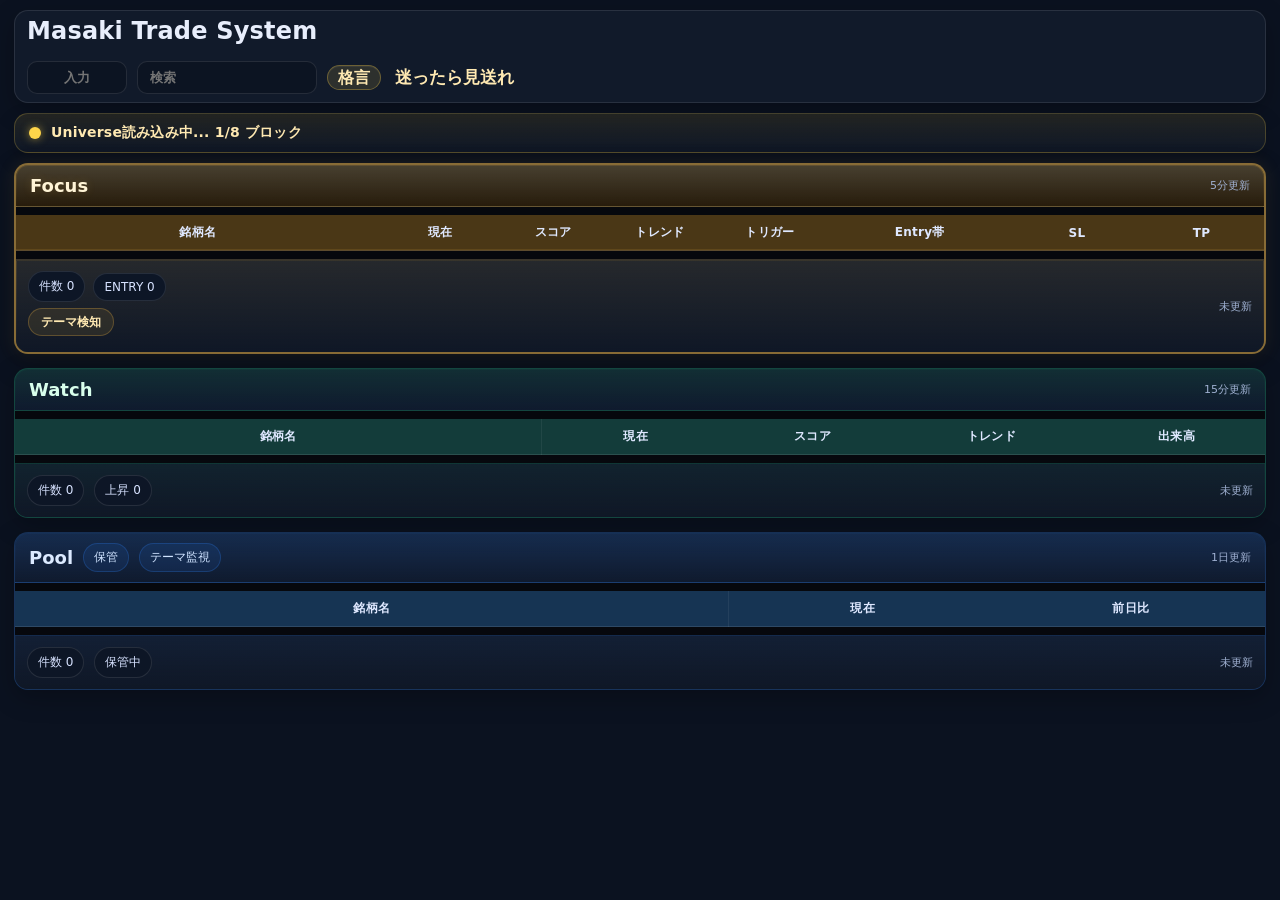
==== commit 080c4a6b: "Update index.html" ====
--- a/index.html
+++ b/index.html
@@ -3968,22 +3968,209 @@
         });
       }
     }
-
-    function scheduleTick(){
-      setInterval(async ()=>{
-        const now = new Date();
-        const min = now.getMinutes();
-
-        rotateMotto();
-
-        if(min % 5 === 0){
-          await refreshFocusOnly();
-        }
-        if(min % 15 === 0){
-          await refreshWatchOnly();
-        }
-      }, 60 * 1000);
-    }
+    
+  let TASK_GUARD = {
+  focusRunning: false,
+  watchRunning: false,
+  poolRunning: false,
+  closingRunning: false,
+  lastFocusMinute: null,
+  lastWatchMinute: null,
+  lastPoolMinute: null,
+  lastClosingDateKey: null
+};
+
+function getDateKey(d = new Date()){
+  const y = d.getFullYear();
+  const m = String(d.getMonth() + 1).padStart(2, "0");
+  const day = String(d.getDate()).padStart(2, "0");
+  return `${y}-${m}-${day}`;
+}
+
+async function runFocusTaskGuarded(){
+  if(TASK_GUARD.focusRunning) return;
+  TASK_GUARD.focusRunning = true;
+  try{
+    await refreshFocusOnly();
+  }catch(e){
+    console.error("runFocusTaskGuarded error", e);
+  }finally{
+    TASK_GUARD.focusRunning = false;
+  }
+}
+
+async function runWatchTaskGuarded(){
+  if(TASK_GUARD.watchRunning) return;
+  TASK_GUARD.watchRunning = true;
+  try{
+    await refreshWatchOnly();
+  }catch(e){
+    console.error("runWatchTaskGuarded error", e);
+  }finally{
+    TASK_GUARD.watchRunning = false;
+  }
+}
+
+async function runPoolTaskGuarded(){
+  if(TASK_GUARD.poolRunning) return;
+  TASK_GUARD.poolRunning = true;
+  try{
+    await refreshPoolOnly();
+  }catch(e){
+    console.error("runPoolTaskGuarded error", e);
+  }finally{
+    TASK_GUARD.poolRunning = false;
+  }
+}
+
+async function runClosingProcess(){
+  if(TASK_GUARD.closingRunning) return;
+  TASK_GUARD.closingRunning = true;
+
+  try{
+    await runPoolTaskGuarded();
+
+    const allSymbols = [...new Set([
+      ...(STATE.focus || []),
+      ...(STATE.watch || []),
+      ...(STATE.pool || [])
+    ])];
+
+    const results = [];
+    for(const symbol of allSymbols){
+      try{
+        const r = await analyzeScan(symbol);
+        if(r) results.push({
+          ...r,
+          company: getCompanyName(symbol),
+          themes: getThemes(symbol)
+        });
+        await new Promise(res => setTimeout(res, 400));
+      }catch(e){
+        console.error(symbol, e);
+      }
+    }
+
+    STATE.scan = results.sort((a, b) => (b.score || 0) - (a.score || 0));
+
+    const { focus, watch, pool } = classifySetup(STATE.scan);
+
+    const focusRows = await runLimited(focus, FOCUS_CONCURRENT, async(row, idx)=>{
+      const detail = await analyzeFocus(row.symbol);
+      if(!detail){
+        return {
+          ...row,
+          rank: idx + 1,
+          decision: {
+            trend:"レンジ",
+            trigger:"待機",
+            score:row.score || 0,
+            isSignal:false,
+            entrySide:"WAIT",
+            entryLow:row.price,
+            entryHigh:row.price,
+            sl:row.price ? row.price * 0.985 : null,
+            tp:row.price ? row.price * 1.015 : null,
+            comment:"取得不足",
+            trendClass:"trend-range",
+            triggerClass:"trigger-wait",
+            trendEntryClass:"",
+            entryHeatClass:""
+          },
+          isFallback:true
+        };
+      }
+      return { ...row, ...detail, rank: idx + 1 };
+    });
+
+    const watchRows = await runLimited(watch, WATCH_CONCURRENT, async(row, idx)=>{
+      const detail = await analyzeWatch(row.symbol);
+      if(!detail){
+        return {
+          ...row,
+          rank: idx + 1,
+          trend:"レンジ",
+          volume:0,
+          changePct: row.prev ? ((row.price - row.prev) / row.prev) * 100 : 0,
+          themes:getThemes(row.symbol),
+          newsUrl:buildYahooNewsUrl(row.symbol),
+          chartUrl:buildTradingViewUrl(row.symbol),
+          isFallback:true
+        };
+      }
+      return { ...row, ...detail, rank: idx + 1 };
+    });
+
+    const poolRows = await runLimited(pool, POOL_CONCURRENT, async(row, idx)=>{
+      const detail = await analyzePool(row.symbol);
+      if(!detail){
+        return {
+          ...row,
+          rank: idx + 1,
+          changePct: row.prev ? ((row.price - row.prev) / row.prev) * 100 : 0,
+          themes:getThemes(row.symbol),
+          newsUrl:buildYahooNewsUrl(row.symbol),
+          chartUrl:buildTradingViewUrl(row.symbol),
+          isFallback:true
+        };
+      }
+      return { ...row, ...detail, rank: idx + 1 };
+    });
+
+    STATE.meta.cache.focusRows = focusRows;
+    STATE.meta.cache.watchRows = watchRows;
+    STATE.meta.cache.poolRows = poolRows;
+
+    STATE.focus = focusRows.map(r => r.symbol);
+    STATE.watch = watchRows.map(r => r.symbol);
+    STATE.pool = poolRows.map(r => r.symbol);
+
+    STATE.meta.lastFocusAt = Date.now();
+    STATE.meta.lastWatchAt = Date.now();
+    STATE.meta.lastPoolAt = Date.now();
+
+    saveState();
+    renderAll();
+  }catch(e){
+    console.error("runClosingProcess error", e);
+  }finally{
+    TASK_GUARD.closingRunning = false;
+  }
+}
+
+async function tick(){
+  const now = new Date();
+  const hour = now.getHours();
+  const min = now.getMinutes();
+  const dateKey = getDateKey(now);
+
+  rotateMotto();
+
+  if(hour < 9 || hour > 15) return;
+
+  if(hour === 15 && min >= 30){
+    if(TASK_GUARD.lastClosingDateKey !== dateKey){
+      TASK_GUARD.lastClosingDateKey = dateKey;
+      await runClosingProcess();
+    }
+    return;
+  }
+
+  if(min % 5 === 0 && TASK_GUARD.lastFocusMinute !== min){
+    TASK_GUARD.lastFocusMinute = min;
+    await runFocusTaskGuarded();
+  }
+
+  if(min % 15 === 0 && TASK_GUARD.lastWatchMinute !== min){
+    TASK_GUARD.lastWatchMinute = min;
+    await runWatchTaskGuarded();
+  }
+}
+
+function scheduleTick(){
+  tick();
+  setInterval(tick, 60 * 1000);
+}
 
     window.toggleMarked = toggleMarked;
     window.tempExclude = tempExclude;
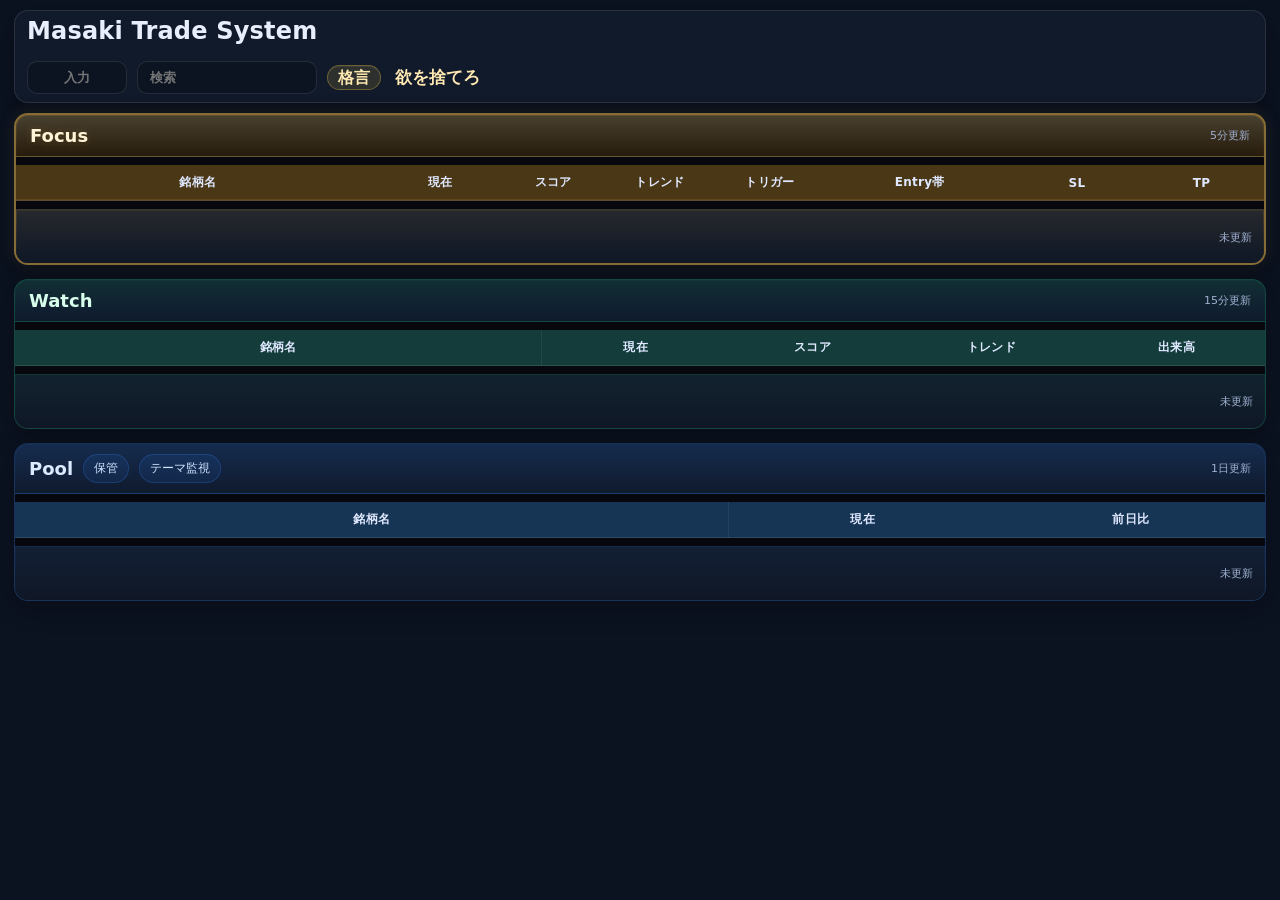
==== commit 674fbeed: "Update index.html" ====
--- a/index.html
+++ b/index.html
@@ -3664,114 +3664,175 @@
       if(!target) return;
       target.textContent = pickRandom(MOTTO_LIST);
     }
-
-    async function runInitialScan(){
-      setAutoLoading(true, `Universe読み込み中... ${SCAN_UNIVERSE.length}銘柄を確認中`);
-      try{
-        const chunks = chunkArray(SCAN_UNIVERSE, 60);
-        let all = [];
-
-        for(let i=0; i<chunks.length; i++){
-          setAutoLoading(true, `Universe読み込み中... ${i+1}/${chunks.length} ブロック`);
-          const part = await runLimited(chunks[i], SCAN_CONCURRENT, async(symbol)=>{
-            const res = await analyzeScan(symbol);
-            if(!res) return null;
+    
+    async function scanUniverseSymbols(symbols){
+  const uniqueSymbols = [...new Set(symbols)];
+  const results = [];
+  const failedSymbols = [];
+  const total = uniqueSymbols.length;
+
+  setAutoLoading(true, `Universe読み込み中... 0/${total}`);
+
+  for(let i = 0; i < uniqueSymbols.length; i += SCAN_CONCURRENT){
+    const chunk = uniqueSymbols.slice(i, i + SCAN_CONCURRENT);
+
+    const chunkResults = await Promise.all(
+      chunk.map(async(symbol)=>{
+        try{
+          const r = await analyzeScan(symbol);
+          if(r){
             return {
-              ...res,
-              company: getCompanyName(symbol),
-              themes: getThemes(symbol)
-            };
-          });
-          all = all.concat(part);
-          if(i < chunks.length - 1){
-            await new Promise(r=>setTimeout(r, BETWEEN_CHUNK_DELAY));
-          }
-        }
-
-        STATE.scan = all.sort((a,b)=>(b.score||0)-(a.score||0));
-
-        const { focus, watch, pool } = classifySetup(STATE.scan);
-
-        const focusRows = await runLimited(focus, FOCUS_CONCURRENT, async(row, idx)=>{
-          const detail = await analyzeFocus(row.symbol);
-          if(!detail){
-            return {
-              ...row,
-              rank: idx+1,
-              decision: {
-                trend:"レンジ",
-                trigger:"待機",
-                score:row.score || 0,
-                isSignal:false,
-                entrySide:"WAIT",
-                entryLow:row.price,
-                entryHigh:row.price,
-                sl:row.price ? row.price * 0.985 : null,
-                tp:row.price ? row.price * 1.015 : null,
-                comment:"取得不足",
-                trendClass:"trend-range",
-                triggerClass:"trigger-wait",
-                trendEntryClass:"",
-                entryHeatClass:""
-              },
-              isFallback:true
+              ok: true,
+              row: {
+                ...r,
+                company: getCompanyName(symbol),
+                themes: getThemes(symbol)
+              }
             };
           }
-          return { ...row, ...detail, rank: idx+1 };
-        });
-
-        const watchRows = await runLimited(watch, WATCH_CONCURRENT, async(row, idx)=>{
-          const detail = await analyzeWatch(row.symbol);
-          if(!detail){
-            return {
-              ...row,
-              rank: idx+1,
-              trend:"レンジ",
-              volume:0,
-              changePct: row.prev ? ((row.price - row.prev)/row.prev)*100 : 0,
-              themes:getThemes(row.symbol),
-              newsUrl:buildYahooNewsUrl(row.symbol),
-              chartUrl:buildTradingViewUrl(row.symbol),
-              isFallback:true
-            };
-          }
-          return { ...row, ...detail, rank: idx+1 };
-        });
-
-        const poolRows = await runLimited(pool, POOL_CONCURRENT, async(row, idx)=>{
-          const detail = await analyzePool(row.symbol);
-          if(!detail){
-            return {
-              ...row,
-              rank: idx+1,
-              changePct: row.prev ? ((row.price - row.prev)/row.prev)*100 : 0,
-              themes:getThemes(row.symbol),
-              newsUrl:buildYahooNewsUrl(row.symbol),
-              chartUrl:buildTradingViewUrl(row.symbol),
-              isFallback:true
-            };
-          }
-          return { ...row, ...detail, rank: idx+1 };
-        });
-
-        STATE.meta.cache.focusRows = focusRows;
-        STATE.meta.cache.watchRows = watchRows;
-        STATE.meta.cache.poolRows  = poolRows;
-        STATE.focus = focusRows.map(r=>r.symbol);
-        STATE.watch = watchRows.map(r=>r.symbol);
-        STATE.pool  = poolRows.map(r=>r.symbol);
-        STATE.meta.lastFocusAt = Date.now();
-        STATE.meta.lastWatchAt = Date.now();
-        STATE.meta.lastPoolAt = Date.now();
-
-        saveState();
-        renderAll();
-      }catch(e){
-        console.error("runInitialScan error", e);
-      }finally{
-        setAutoLoading(false);
-      }
-    }
+          return { ok: false, symbol };
+        }catch(e){
+          console.error(symbol, e);
+          return { ok: false, symbol };
+        }
+      })
+    );
+
+    for(const item of chunkResults){
+      if(item.ok) results.push(item.row);
+      else failedSymbols.push(item.symbol);
+    }
+
+    setAutoLoading(true, `Universe読み込み中... ${Math.min(i + chunk.length, total)}/${total}`);
+
+    if(i + SCAN_CONCURRENT < uniqueSymbols.length){
+      await new Promise(r => setTimeout(r, BETWEEN_CHUNK_DELAY));
+    }
+  }
+
+  return { results, failedSymbols };
+}
+
+async function initAutoUniverse(){
+  setAutoLoading(true, "Universe読み込み中...（PC基準で振り分け中）");
+  try{
+    const manualCurrent = [
+      ...(STATE.focus || []),
+      ...(STATE.watch || []),
+      ...(STATE.pool || [])
+    ];
+
+    const universe = [...new Set([
+      ...manualCurrent,
+      ...SCAN_UNIVERSE
+    ])];
+
+    const { results, failedSymbols } = await scanUniverseSymbols(universe);
+
+    STATE.scan = results.sort((a,b)=>(b.score || 0) - (a.score || 0));
+
+    const { focus, watch, pool } = classifySetup(STATE.scan);
+
+    const focusRows = await runLimited(focus, FOCUS_CONCURRENT, async(row, idx)=>{
+      const detail = await analyzeFocus(row.symbol);
+      if(!detail){
+        return {
+          ...row,
+          rank: idx + 1,
+          decision: {
+            trend:"レンジ",
+            trigger:"待機",
+            score:row.score || 0,
+            isSignal:false,
+            entrySide:"WAIT",
+            entryLow:row.price,
+            entryHigh:row.price,
+            sl:row.price ? row.price * 0.985 : null,
+            tp:row.price ? row.price * 1.015 : null,
+            comment:"取得不足",
+            trendClass:"trend-range",
+            triggerClass:"trigger-wait",
+            trendEntryClass:"",
+            entryHeatClass:""
+          },
+          isFallback:true
+        };
+      }
+      return { ...row, ...detail, rank: idx + 1 };
+    });
+
+    const watchRows = await runLimited(watch, WATCH_CONCURRENT, async(row, idx)=>{
+      const detail = await analyzeWatch(row.symbol);
+      if(!detail){
+        return {
+          ...row,
+          rank: idx + 1,
+          trend:"レンジ",
+          volume:0,
+          changePct: row.prev ? ((row.price - row.prev) / row.prev) * 100 : 0,
+          themes:getThemes(row.symbol),
+          newsUrl:buildYahooNewsUrl(row.symbol),
+          chartUrl:buildTradingViewUrl(row.symbol),
+          isFallback:true
+        };
+      }
+      return { ...row, ...detail, rank: idx + 1 };
+    });
+
+    const poolRows = await runLimited(pool, POOL_CONCURRENT, async(row, idx)=>{
+      const detail = await analyzePool(row.symbol);
+      if(!detail){
+        return {
+          ...row,
+          rank: idx + 1,
+          changePct: row.prev ? ((row.price - row.prev) / row.prev) * 100 : 0,
+          themes:getThemes(row.symbol),
+          newsUrl:buildYahooNewsUrl(row.symbol),
+          chartUrl:buildTradingViewUrl(row.symbol),
+          isFallback:true
+        };
+      }
+      return { ...row, ...detail, rank: idx + 1 };
+    });
+
+    const successSymbols = new Set(results.map(r => r.symbol));
+    const mergedPool = [
+      ...poolRows,
+      ...failedSymbols
+        .filter(symbol => !successSymbols.has(symbol))
+        .map((symbol, idx)=>({
+          symbol,
+          rank: poolRows.length + idx + 1,
+          price: null,
+          prev: null,
+          changePct: 0,
+          themes: getThemes(symbol),
+          newsUrl: buildYahooNewsUrl(symbol),
+          chartUrl: buildTradingViewUrl(symbol),
+          isFallback: true
+        }))
+    ];
+
+    STATE.meta.cache.focusRows = focusRows;
+    STATE.meta.cache.watchRows = watchRows;
+    STATE.meta.cache.poolRows = mergedPool;
+
+    STATE.focus = focusRows.map(r => r.symbol);
+    STATE.watch = watchRows.map(r => r.symbol);
+    STATE.pool = mergedPool.map(r => r.symbol);
+
+    STATE.meta.lastFocusAt = Date.now();
+    STATE.meta.lastWatchAt = Date.now();
+    STATE.meta.lastPoolAt = Date.now();
+
+    saveState();
+    renderAll();
+  }catch(e){
+    console.error("initAutoUniverse error", e);
+  }finally{
+    setAutoLoading(false);
+  }
+}
 
     async function refreshFocusOnly(){
       if(!STATE.focus?.length) return;
@@ -4183,8 +4244,9 @@
       rotateMotto();
       scheduleTick();
 
-      if(SYSTEM_MODE === "AUTO"){
-        await runInitialScan();
+     if(SYSTEM_MODE === "AUTO"){
+  await initAutoUniverse();
+} 
       }
     });
   </script>
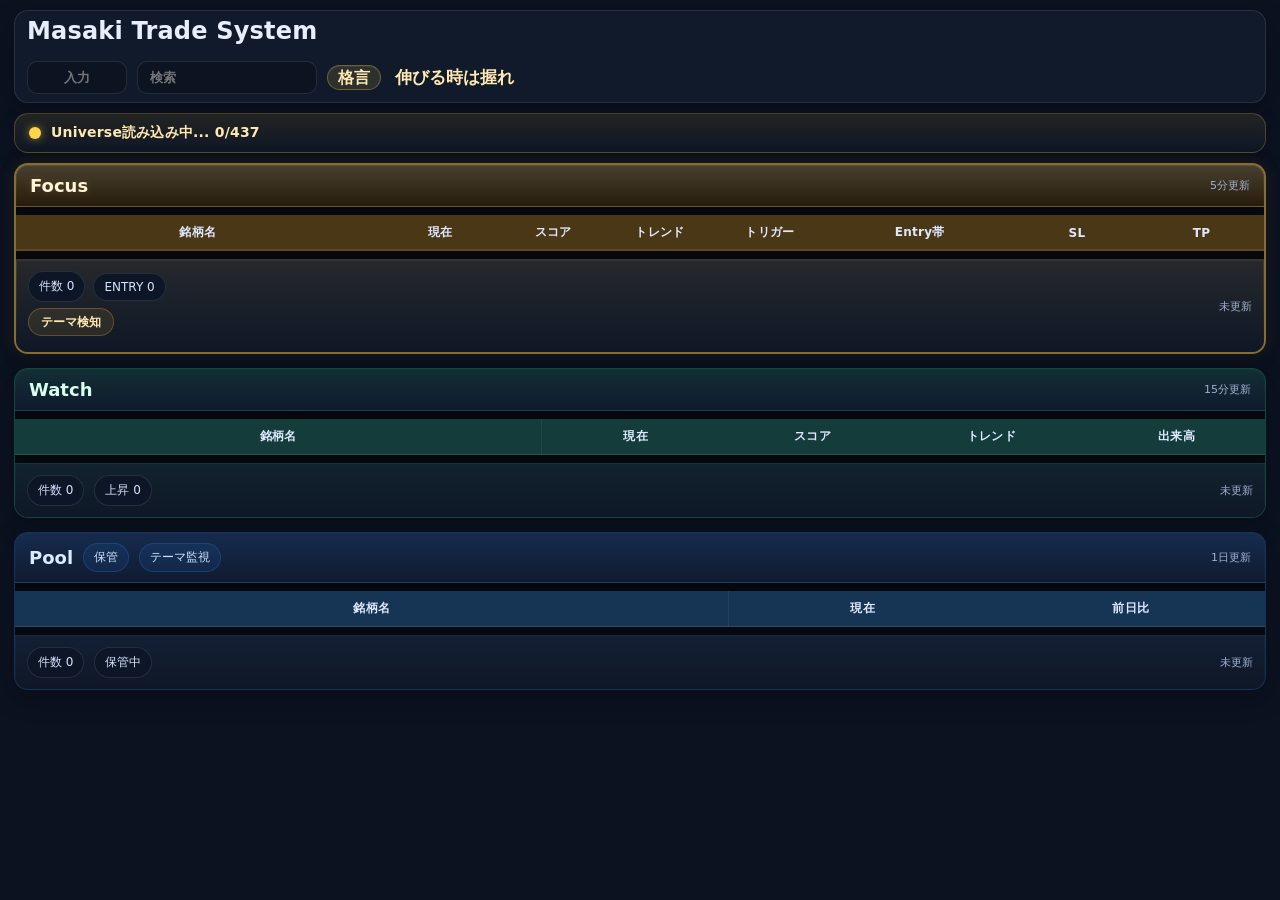
==== commit 5a2c5e0f: "Update index.html" ====
--- a/index.html
+++ b/index.html
@@ -4246,7 +4246,6 @@
 
      if(SYSTEM_MODE === "AUTO"){
   await initAutoUniverse();
-} 
       }
     });
   </script>
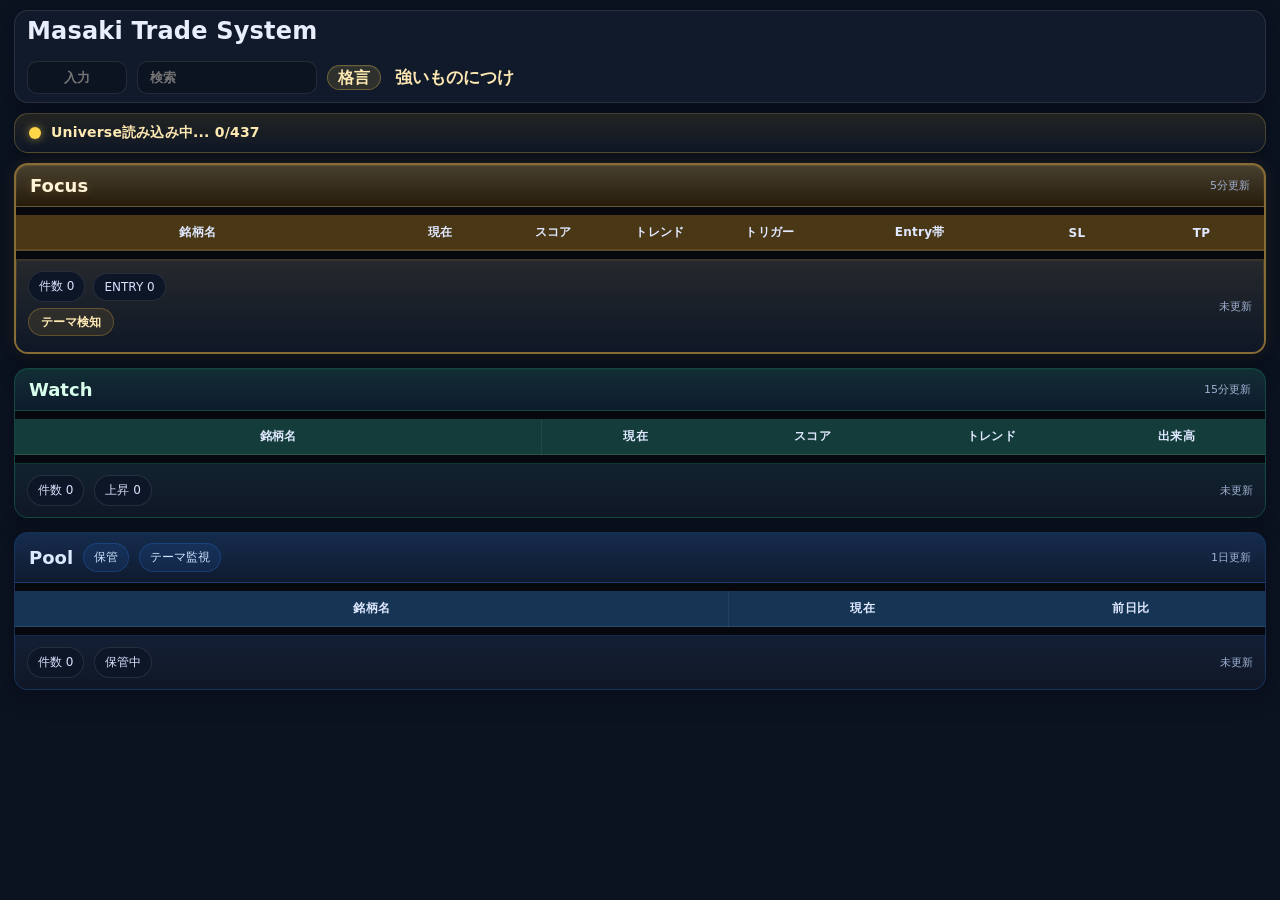
==== commit 5d0ed425: "Update index.html" ====
--- a/index.html
+++ b/index.html
@@ -2974,20 +2974,23 @@
       return { symbol, price, prev, score, hmaD, hmaH, hmaM };
     }
 
-    async function analyzeFocus(symbol){
-      const [h4, h1, m5] = await Promise.all([
-        fetchChart(symbol, "1mo", "4h"),
-        fetchChart(symbol, "5d", "1h"),
-        fetchChart(symbol, "1d", "5m")
-      ]);
-      if(!m5) return null;
-      const price = m5.meta.regularMarketPrice;
-      const hma4 = calcHMA(h4.closes, 9);
-      const hma1 = calcHMA(h1.closes, 9);
-      const hma5 = calcHMA(m5.closes, 9);
-      const decision = buildScanDecision(price, hma4, hma1, hma5);
-      return { symbol, price, hma4, hma1, hma5, decision, isFallback:false };
-    }
+   async function analyzeFocus(symbol){
+  const [h4, h1, m5] = await Promise.all([
+    fetchChart(symbol, "1mo", "4h"),
+    fetchChart(symbol, "5d", "1h"),
+    fetchChart(symbol, "1d", "5m")
+  ]);
+
+  if(!m5) return null;
+
+  const price = m5.meta?.regularMarketPrice ?? null;
+  const hma4 = h4?.closes ? calcHMA(h4.closes, 9) : null;
+  const hma1 = h1?.closes ? calcHMA(h1.closes, 9) : null;
+  const hma5 = m5?.closes ? calcHMA(m5.closes, 9) : null;
+
+  const decision = buildScanDecision(price, hma4, hma1, hma5);
+  return { symbol, price, hma4, hma1, hma5, decision, isFallback:false };
+}
 
         async function analyzeWatch(symbol){
       const [d1, h1] = await Promise.all([
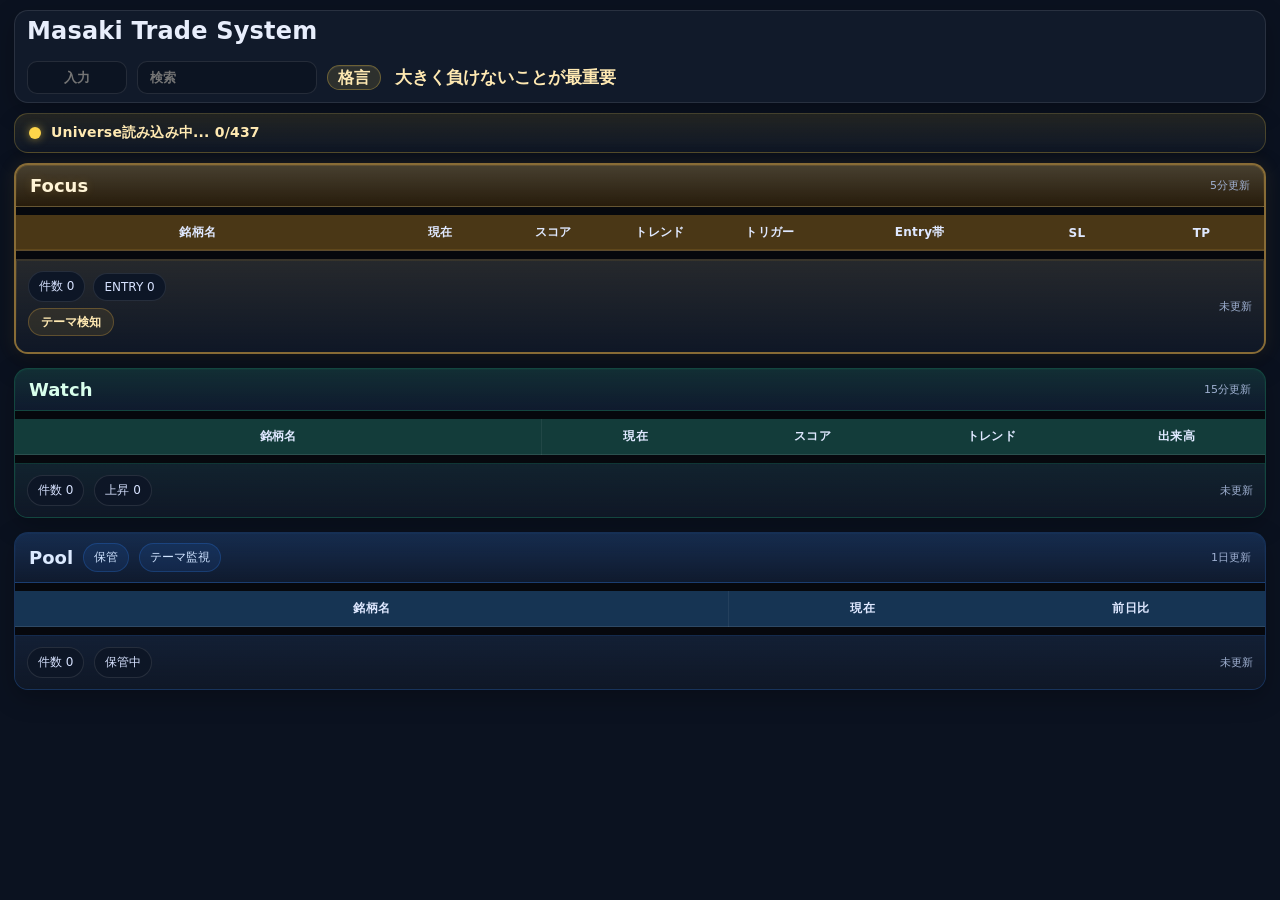
==== commit 2c04e03d: "Update index.html" ====
--- a/index.html
+++ b/index.html
@@ -1927,13 +1927,13 @@
 
     const MAX_RETRY = 2;
     const RETRY_BASE_DELAY = 700;
-    const BETWEEN_CHUNK_DELAY = 1200;
-    const FETCH_TIMEOUT_MS = 12000;
-
-    const SCAN_CONCURRENT  = 3;
-    const FOCUS_CONCURRENT = 1;
-    const WATCH_CONCURRENT = 1;
-    const POOL_CONCURRENT  = 1;
+   const BETWEEN_CHUNK_DELAY = 150;
+const FETCH_TIMEOUT_MS = 12000;
+
+const SCAN_CONCURRENT  = 8;
+const FOCUS_CONCURRENT = 1;
+const WATCH_CONCURRENT = 1;
+const POOL_CONCURRENT  = 1;
 
     const FOCUS_MAX = 6;
     const WATCH_MAX = 15;
@@ -2923,18 +2923,31 @@
       }
     }
 
-    async function fetchChart(symbol, range, interval){
-      const ticker = symbol.includes(".") ? symbol : symbol+".T";
-      const url = CORS_PROXY_URL(`https://query1.finance.yahoo.com/v8/finance/chart/${ticker}?range=${range}&interval=${interval}`);
-      const data = await fetchJsonWithRetry(url);
-      const res = data?.chart?.result?.[0];
-      if(!res?.indicators?.quote?.[0]?.close) return null;
-      const q = res.indicators.quote[0];
-      const adj = res.indicators.adjclose?.[0]?.adjclose || q.close;
-      const meta = res.meta;
-      const closes = q.close.map((v,i) => v === null ? (i>0 ? q.close[i-1] : v) : v);
-      return { closes, meta, adjCloses: adj };
-    }
+   async function fetchChart(symbol, range, interval){
+  try{
+    const ticker = symbol.includes(".") ? symbol : symbol + ".T";
+    const url = CORS_PROXY_URL(`https://query1.finance.yahoo.com/v8/finance/chart/${ticker}?range=${range}&interval=${interval}`);
+    const data = await fetchJsonWithRetry(url);
+    const res = data?.chart?.result?.[0];
+    if(!res?.indicators?.quote?.[0]?.close) return null;
+
+    const q = res.indicators.quote[0];
+    const adj = res.indicators.adjclose?.[0]?.adjclose || q.close;
+    const meta = res.meta;
+
+    const closes = q.close.map((v, i) => {
+      if(v === null) return i > 0 ? q.close[i - 1] : null;
+      return v;
+    }).filter(v => v !== null);
+
+    if(!closes.length) return null;
+
+    return { closes, meta, adjCloses: adj };
+  }catch(e){
+    console.warn("fetchChart error", symbol, range, interval, e);
+    return null;
+  }
+}
 
     function calcHMA(data, period){
       if(!data || data.length < period) return null;
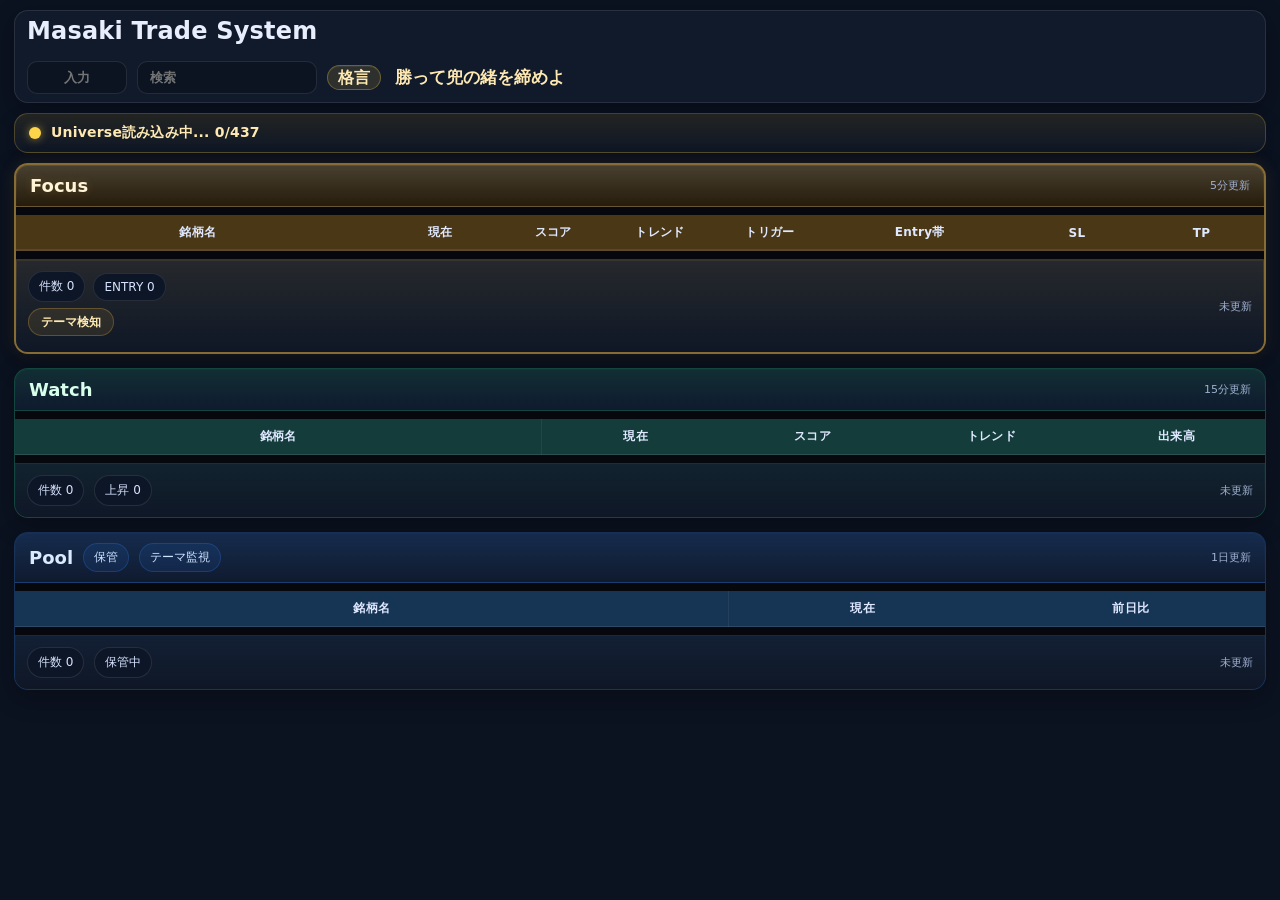
==== commit d2d3aa02: "Update index.html" ====
--- a/index.html
+++ b/index.html
@@ -4107,12 +4107,12 @@
   try{
     await runPoolTaskGuarded();
 
-    const allSymbols = [...new Set([
-      ...(STATE.focus || []),
-      ...(STATE.watch || []),
-      ...(STATE.pool || [])
-    ])];
-
+  const allSymbols = [...new Set([
+  ...SCAN_UNIVERSE,
+  ...(STATE.focus || []),
+  ...(STATE.watch || []),
+  ...(STATE.pool || [])
+])];
     const results = [];
     for(const symbol of allSymbols){
       try{
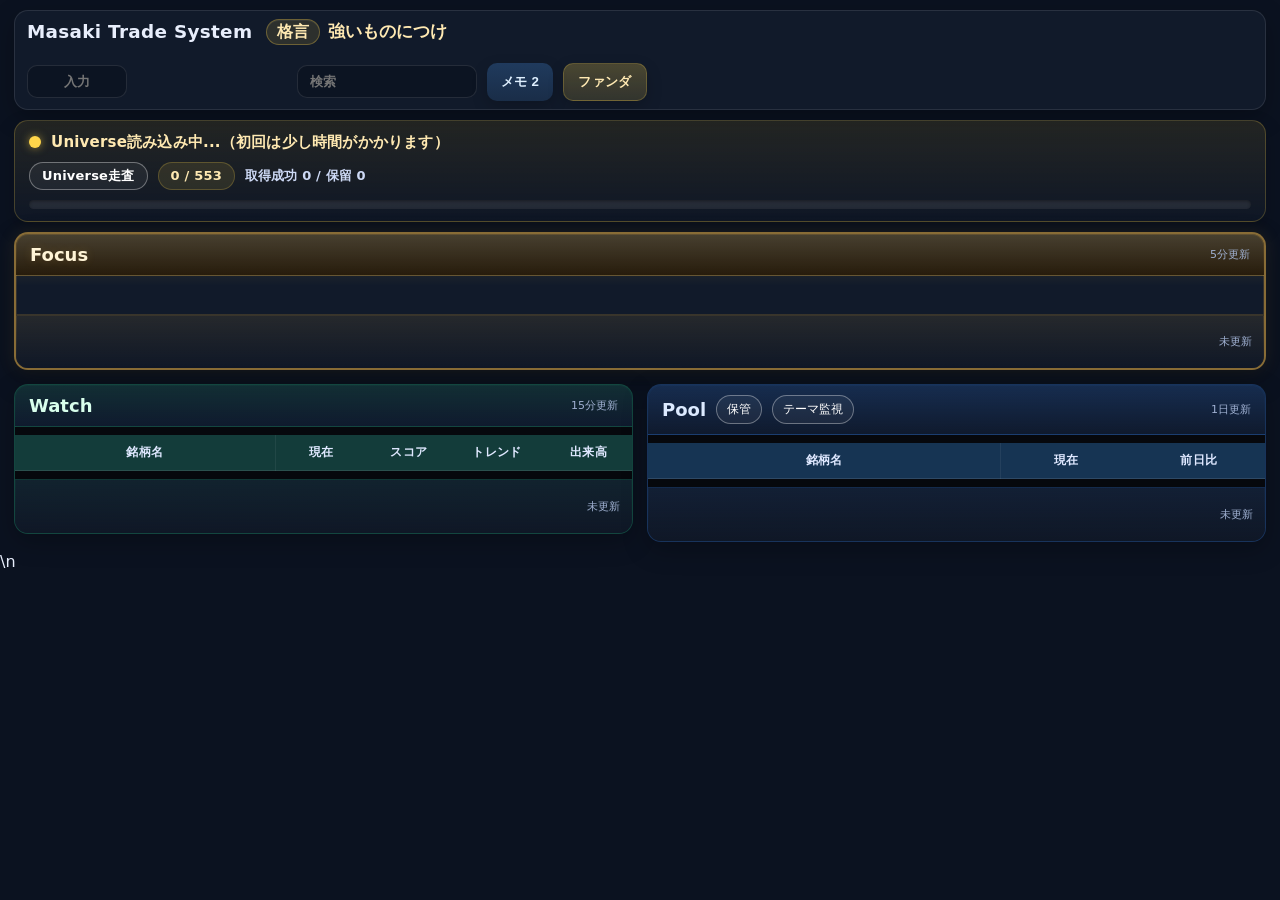
==== commit f9df3e69: "Update print statement from 'Hello' to 'Goodbye'" ====
--- a/index.html
+++ b/index.html
@@ -31,6 +31,7 @@
       --watch-head:#133c3a;
       --pool-head:#163453;
 
+      /* カード色 */
       --focus-card-top:#0f1a2e;
       --watch-card-top:#0f1a2e;
       --pool-card-top:#0f1a2e;
@@ -38,24 +39,12 @@
     }
 
     *{box-sizing:border-box}
-
     html,body{
       margin:0;
-      min-height:100%;
+      height:100%;
       background:var(--bg);
       color:var(--text);
       font-family:system-ui,-apple-system,BlinkMacSystemFont,"Segoe UI",sans-serif;
-      overflow-x:hidden;
-    }
-
-    .mobile-scroll-shell{
-      width:100%;
-      min-height:100vh;
-    }
-
-    .mobile-scroll-track{
-      width:100%;
-      min-width:100%;
     }
 
     .wrap{
@@ -91,6 +80,20 @@
       white-space:nowrap;
     }
 
+    .title-group{
+      display:flex;
+      align-items:center;
+      gap:14px;
+      min-width:0;
+      flex:0 1 auto;
+    }
+
+    .header-motto{
+      flex:0 1 auto;
+      min-width:0;
+      max-width:420px;
+    }
+
     .controls{
       display:flex;
       align-items:center;
@@ -126,7 +129,7 @@
     }
 
     .motto-bar{
-      flex:0 1 320px;
+      flex:0 1 auto;
       min-width:180px;
       padding:0;
       font-size:17px;
@@ -167,10 +170,11 @@
 
     .auto-loading-bar{
       display:none;
-      align-items:center;
+      flex-direction:column;
+      align-items:stretch;
       gap:10px;
       margin-bottom:10px;
-      padding:10px 14px;
+      padding:12px 14px;
       border:1px solid rgba(255,213,74,.22);
       border-radius:14px;
       background:linear-gradient(180deg, rgba(255,213,74,.10), rgba(15,23,38,.96));
@@ -180,6 +184,13 @@
 
     .auto-loading-bar.active{
       display:flex;
+    }
+
+    .auto-loading-top{
+      display:flex;
+      align-items:center;
+      gap:10px;
+      min-width:0;
     }
 
     .auto-loading-dot{
@@ -193,13 +204,62 @@
     }
 
     .auto-loading-text{
-      font-size:14px;
+      font-size:15px;
       font-weight:900;
       letter-spacing:.2px;
       color:#ffe9b2;
-      white-space:nowrap;
+      min-width:0;
       overflow:hidden;
       text-overflow:ellipsis;
+      white-space:nowrap;
+    }
+
+    .auto-loading-meta{
+      display:flex;
+      align-items:center;
+      gap:10px;
+      flex-wrap:wrap;
+    }
+
+    .auto-loading-chip,
+    .auto-loading-count{
+      display:inline-flex;
+      align-items:center;
+      min-height:28px;
+      padding:0 12px;
+      border-radius:999px;
+      border:1px solid rgba(255,213,74,.22);
+      background:rgba(255,213,74,.10);
+      color:#ffe9b2;
+      font-size:13px;
+      font-weight:900;
+      letter-spacing:.2px;
+    }
+
+    .auto-loading-detail{
+      color:#cdd9f5;
+      font-size:13px;
+      font-weight:800;
+      letter-spacing:.15px;
+    }
+
+    .auto-loading-progress{
+      position:relative;
+      width:100%;
+      height:9px;
+      border-radius:999px;
+      overflow:hidden;
+      background:rgba(255,255,255,.08);
+      box-shadow:inset 0 1px 3px rgba(0,0,0,.35);
+    }
+
+    .auto-loading-progress-fill{
+      width:0%;
+      height:100%;
+      border-radius:999px;
+      background:linear-gradient(90deg, #ffd54a 0%, #ffe9b2 60%, #ffd54a 100%);
+      box-shadow:0 0 12px rgba(255,213,74,.38);
+      transition:width .25s ease;
     }
 
     @keyframes autoPulse{
@@ -216,17 +276,183 @@
     }
 
     .top-grid{
+      display:block;
+      margin-bottom:14px;
+      min-height:0;
+    }
+
+
+    .focus-quickbar{
+      display:grid;
+      grid-template-columns:repeat(3,minmax(0,1fr));
+      gap:10px;
+      padding:10px 12px 0;
+      background:linear-gradient(180deg, rgba(255,213,74,.04), rgba(255,213,74,0));
+    }
+
+    .quick-card{
+      position:relative;
+      border:1px solid rgba(255,255,255,.10);
+      border-radius:14px;
+      padding:12px 12px 10px;
+      background:linear-gradient(180deg, rgba(17,26,42,.98), rgba(15,23,38,.96));
+      box-shadow:0 10px 24px rgba(0,0,0,.22);
+      overflow:hidden;
+      min-height:126px;
+    }
+
+    .quick-card::before{
+      content:"";
+      position:absolute;
+      inset:0 auto 0 0;
+      width:4px;
+      background:linear-gradient(180deg, rgba(255,213,74,.95), rgba(78,161,255,.9));
+    }
+
+    .quick-card.entry-long{
+      border-color:rgba(25,195,125,.35);
+      box-shadow:0 0 0 1px rgba(25,195,125,.10), 0 14px 32px rgba(25,195,125,.14);
+    }
+
+    .quick-card.entry-long::before{
+      background:linear-gradient(180deg, rgba(25,195,125,.95), rgba(78,161,255,.9));
+    }
+
+    .quick-card.entry-short{
+      border-color:rgba(255,93,115,.35);
+      box-shadow:0 0 0 1px rgba(255,93,115,.10), 0 14px 32px rgba(255,93,115,.14);
+    }
+
+    .quick-card.entry-short::before{
+      background:linear-gradient(180deg, rgba(255,93,115,.95), rgba(255,181,92,.9));
+    }
+
+    .quick-top{
       display:flex;
-      flex-direction:column;
+      align-items:flex-start;
+      justify-content:space-between;
+      gap:10px;
+      margin-bottom:8px;
+    }
+
+    .quick-rank{
+      min-width:34px;
+      height:34px;
+      display:flex;
+      align-items:center;
+      justify-content:center;
+      border-radius:10px;
+      font-weight:800;
+      font-size:16px;
+      color:#0b1220;
+      background:linear-gradient(180deg, #ffd54a, #ffea9c);
+      box-shadow:0 6px 16px rgba(255,213,74,.25);
+    }
+
+    .quick-symbol{
+      font-size:20px;
+      font-weight:800;
+      line-height:1.05;
+      letter-spacing:.2px;
+    }
+
+    .quick-name{
+      margin-top:2px;
+      color:var(--muted);
+      font-size:12px;
+      white-space:nowrap;
+      overflow:hidden;
+      text-overflow:ellipsis;
+      max-width:100%;
+    }
+
+    .quick-badges{
+      display:flex;
+      align-items:center;
+      gap:6px;
+      flex-wrap:wrap;
+      justify-content:flex-end;
+    }
+
+    .quick-badge{
+      display:inline-flex;
+      align-items:center;
+      justify-content:center;
+      min-height:26px;
+      padding:0 10px;
+      border-radius:999px;
+      font-size:12px;
+      font-weight:800;
+      border:1px solid rgba(255,255,255,.10);
+      background:rgba(255,255,255,.04);
+      white-space:nowrap;
+    }
+
+    .quick-badge.entry{
+      color:#07131d;
+      background:linear-gradient(180deg, #19c37d, #4ee5a1);
+      border-color:rgba(25,195,125,.5);
+    }
+
+    .quick-badge.wait{
+      color:#f5b942;
+      background:rgba(245,185,66,.12);
+      border-color:rgba(245,185,66,.25);
+    }
+
+    .quick-metrics{
+      display:grid;
+      grid-template-columns:1.2fr .8fr .8fr;
+      gap:8px;
+      margin-top:6px;
+    }
+
+    .quick-metric{
+      border:1px solid rgba(255,255,255,.08);
+      background:rgba(255,255,255,.03);
+      border-radius:12px;
+      padding:8px 10px;
+      min-width:0;
+    }
+
+    .quick-label{
+      display:block;
+      font-size:11px;
+      color:var(--muted);
+      margin-bottom:4px;
+      letter-spacing:.2px;
+    }
+
+    .quick-value{
+      display:block;
+      font-size:15px;
+      font-weight:800;
+      line-height:1.1;
+      white-space:nowrap;
+      overflow:hidden;
+      text-overflow:ellipsis;
+    }
+
+    .quick-comment{
+      margin-top:8px;
+      padding-top:8px;
+      border-top:1px dashed rgba(255,255,255,.10);
+      font-size:12px;
+      color:#dbe7ff;
+      line-height:1.45;
+      min-height:24px;
+    }
+
+    .quick-comment strong{
+      color:#ffd54a;
+      font-weight:800;
+    }
+
+    .bottom-grid{
+      display:grid;
+      grid-template-columns:1fr 1fr;
       gap:14px;
-      align-items:stretch;
-      margin-bottom:14px;
-      height:auto;
-      min-height:0;
-    }
-
-    .bottom-grid{
-      display:block;
+      align-items:start;
     }
 
     .section{
@@ -240,12 +466,8 @@
       flex-direction:column;
     }
 
-    .section + .section{
-      margin-top:0;
-    }
-
     .top-grid > .section{
-      height:auto;
+      height:100%;
       min-height:0;
     }
 
@@ -283,19 +505,12 @@
     }
 
     .tablewrap{
-      overflow-x:auto;
-      overflow-y:visible;
-      max-height:none;
+      overflow-y:auto;
+      overflow-x:hidden;
+      max-height:420px;
       flex:1 1 auto;
       min-height:0;
       background:#06080d;
-      scrollbar-width:none;
-      -ms-overflow-style:none;
-    }
-
-    .tablewrap::-webkit-scrollbar{
-      width:0;
-      height:0;
     }
 
     .top-grid .tablewrap{
@@ -303,25 +518,29 @@
       max-height:none;
     }
 
-    .focus-section .tablewrap,
-    .watch-section .tablewrap,
-    .pool-section .tablewrap{
-      overflow-x:auto;
-      overflow-y:visible;
+    .focus-section .tablewrap{
+      overflow-y:auto;
       scrollbar-width:none;
       -ms-overflow-style:none;
     }
 
-    .focus-section .tablewrap::-webkit-scrollbar,
-    .watch-section .tablewrap::-webkit-scrollbar,
-    .pool-section .tablewrap::-webkit-scrollbar{
+    .focus-section .tablewrap::-webkit-scrollbar{
       width:0;
       height:0;
     }
 
+    .watch-section .tablewrap{
+      scrollbar-width:none;
+      -ms-overflow-style:none;
+    }
+
+    .watch-section .tablewrap::-webkit-scrollbar{
+      width:0;
+      height:0;
+    }
+
     table{
-      width:max-content;
-      min-width:100%;
+      width:100%;
       border-collapse:separate;
       border-spacing:0 8px;
       background:#06080d;
@@ -561,104 +780,6 @@
       font-weight:800;
       line-height:1.1;
       white-space:nowrap;
-    }
-
-    .focus-rank{
-      display:inline-flex;
-      align-items:center;
-      justify-content:center;
-      width:28px;
-      height:28px;
-      border-radius:999px;
-      font-size:12px;
-      font-weight:900;
-      color:#fff4d6;
-      background:rgba(245,185,66,.16);
-      border:1px solid rgba(245,185,66,.34);
-      box-shadow:0 0 10px rgba(245,185,66,.10);
-      flex:0 0 auto;
-    }
-
-    .focus-headband{
-      display:grid;
-      grid-template-columns:28px 22px 56px minmax(0,1fr) auto;
-      align-items:center;
-      gap:8px;
-      width:100%;
-      min-width:0;
-      padding:8px 10px;
-      border-radius:10px;
-      border:1px solid rgba(255,255,255,.12);
-      background:linear-gradient(180deg, rgba(245,185,66,.18), rgba(74,55,22,.96));
-    }
-
-    .focus-meta-stack{
-      display:flex;
-      flex-direction:column;
-      gap:10px;
-      min-width:0;
-    }
-
-    .focus-theme-block{
-      display:flex;
-      flex-direction:column;
-      gap:6px;
-      min-width:0;
-    }
-
-    .focus-theme-label{
-      display:inline-flex;
-      align-items:center;
-      align-self:flex-start;
-      min-height:24px;
-      padding:4px 10px;
-      border-radius:999px;
-      border:1px solid rgba(245,185,66,.26);
-      background:rgba(245,185,66,.10);
-      color:#ffe9b2;
-      font-size:11px;
-      font-weight:900;
-      line-height:1;
-      white-space:nowrap;
-    }
-
-    .focus-theme-tags{
-      display:flex;
-      flex-wrap:wrap;
-      gap:6px;
-      min-width:0;
-    }
-
-    .focus-mini-row{
-      display:flex;
-      align-items:center;
-      gap:8px;
-      flex-wrap:wrap;
-    }
-
-    .focus-mini-strong{
-      background:rgba(255,213,74,.16);
-      color:#ffd54a;
-      border:1px solid rgba(255,213,74,.24);
-      border-radius:999px;
-      padding:6px 10px;
-      font-size:12px;
-      font-weight:900;
-    }
-
-    .focus-mini-soft{
-      background:#0d1626;
-      color:#d7e2ff;
-      border:1px solid var(--line);
-      border-radius:999px;
-      padding:6px 10px;
-      font-size:12px;
-      font-weight:800;
-    }
-
-    .focus-comment-block{
-      padding-top:8px;
-      border-top:1px solid rgba(255,255,255,.08);
     }
 
     .focus-section{
@@ -1167,708 +1288,1830 @@
       border-bottom-color:rgba(255,215,0,.22);
     }
 
-    /* ===== スマホ専用カードUI 最終仕上げ ===== */
-    .mobile-card-list{
+    @media (max-width:1400px){
+      .header-inline{
+        flex-wrap:wrap;
+        align-items:flex-start;
+      }
+
+      .controls{
+        flex-wrap:wrap;
+        justify-content:flex-start;
+        width:100%;
+      }
+
+      #symbolsInput{
+        flex:0 0 100px;
+        width:100px;
+      }
+
+      #searchInput{
+        flex:0 1 180px;
+        width:180px;
+      }
+
+      .motto-bar{
+        flex:1 1 260px;
+        white-space:normal;
+      }
+
+      .top-grid{
+        height:auto;
+      }
+
+      .focus-section .tablewrap{
+        overflow-y:auto;
+      }
+    }
+
+    @media (max-width:1200px){
+      .top-grid{
+        grid-template-columns:1fr;
+        height:auto;
+      }
+      .top-grid > .section{
+        height:auto;
+        min-height:unset;
+      }
+      .focus-section .tablewrap{
+        overflow-y:auto;
+      }
+    }
+
+    @media (max-width:768px){
+      .wrap{padding:8px}
+      .header-panel{padding:8px 10px}
+      .header-inline{
+        gap:10px;
+      }
+      .title{
+        font-size:18px;
+      }
+      .controls{
+        flex-wrap:wrap;
+        gap:8px;
+      }
+      #symbolsInput{
+        flex:0 0 96px;
+        width:96px;
+      }
+      #searchInput{
+        flex:1 1 160px;
+        width:100%;
+      }
+      .motto-bar{
+        flex:1 1 100%;
+        white-space:normal;
+      }
+      .auto-loading-bar{
+        padding:9px 10px;
+      }
+      .auto-loading-text{
+        white-space:normal;
+        line-height:1.35;
+      }
+      .top-grid{
+        height:auto;
+      }
+      .tablewrap{max-height:none}
+      table{min-width:100%}
+      th,td{padding:8px 4px;font-size:11px}
+      .meta-grid{
+        flex-wrap:wrap;
+        gap:8px;
+      }
+      .meta-grid .meta-cell:last-child{
+        flex:1 1 100%;
+        margin-left:0;
+      }
+      .watch-section .watch-subrow .meta-grid .meta-cell:last-child{
+        flex:1 1 100%;
+        margin-left:0;
+        padding-left:0;
+      }
+      .theme-pill{
+        white-space:normal;
+        border-radius:10px;
+      }
+      .comment-text{
+        white-space:normal;
+      }
+      .focus-section .tablewrap{
+        overflow-y:auto;
+      }
+      .cell-headband{
+        grid-template-columns:22px 50px minmax(0,1fr);
+      }
+      .cell-headband .delete-btn{
+        grid-column:2 / span 2;
+        justify-self:end;
+      }
+    }
+
+    .memo-btn{
+      flex:0 0 auto;
+      height:38px;
+      padding:0 14px;
+      border:none;
+      border-radius:10px;
+      background:linear-gradient(180deg, rgba(78,161,255,.24), rgba(78,161,255,.14));
+      color:#dff0ff;
+      font-weight:900;
+      letter-spacing:.3px;
+      cursor:pointer;
+      box-shadow:0 6px 16px rgba(0,0,0,.18);
+    }
+    .memo-btn:hover{ filter:brightness(1.08); }
+
+    .memo-panel{
       display:none;
-      padding:8px;
-      background:#06080d;
-    }
-
-    .mobile-stock-card{
-      position:relative;
-      background:linear-gradient(180deg,#101a2d 0%, #0c1524 100%);
-      border:1px solid rgba(255,255,255,.10);
-      border-radius:16px;
-      padding:10px;
-      box-shadow:0 10px 24px rgba(0,0,0,.24);
-    }
-
-    .mobile-card-list > .mobile-stock-card + .mobile-stock-card{
-      margin-top:10px;
-    }
-
-    .focus-mobile-card{
-      border-color:rgba(245,185,66,.30);
-      box-shadow:
-        0 10px 24px rgba(0,0,0,.24),
-        0 0 0 1px rgba(245,185,66,.08) inset;
-    }
-
-    .watch-mobile-card{
-      border-color:rgba(25,195,125,.22);
-      box-shadow:
-        0 10px 24px rgba(0,0,0,.24),
-        0 0 0 1px rgba(25,195,125,.05) inset;
-    }
-
-    .pool-mobile-card{
-      border-color:rgba(78,161,255,.22);
-      box-shadow:
-        0 10px 24px rgba(0,0,0,.24),
-        0 0 0 1px rgba(78,161,255,.05) inset;
-    }
-
-    .mobile-entry-glow{
-      border-color:rgba(255,215,0,.60);
-      box-shadow:
-        0 0 10px rgba(255,215,0,.22),
-        0 0 22px rgba(255,215,0,.14),
-        0 10px 24px rgba(0,0,0,.24),
-        0 0 0 1px rgba(255,215,0,.12) inset;
-      animation:mobileEntryPulse 1.8s ease-in-out infinite;
-    }
-
-    @keyframes mobileEntryPulse{
-      0%,100%{
-        box-shadow:
-          0 0 10px rgba(255,215,0,.22),
-          0 0 22px rgba(255,215,0,.14),
-          0 10px 24px rgba(0,0,0,.24),
-          0 0 0 1px rgba(255,215,0,.12) inset;
-      }
-      50%{
-        box-shadow:
-          0 0 14px rgba(255,215,0,.34),
-          0 0 30px rgba(255,215,0,.18),
-          0 10px 24px rgba(0,0,0,.24),
-          0 0 0 1px rgba(255,215,0,.18) inset;
-      }
-    }
-
-    .mobile-row{
+      margin:10px 0 12px;
+      padding:12px;
+      border-radius:14px;
+      border:1px solid var(--line);
+      background:linear-gradient(180deg, rgba(17,26,42,.98), rgba(15,23,38,.98));
+      box-shadow:var(--shadow);
+    }
+    .memo-panel.open{ display:block; }
+
+    .memo-head{
       display:flex;
       align-items:center;
-      gap:8px;
-      min-width:0;
-    }
-
-    .mobile-row + .mobile-row{
-      margin-top:8px;
-    }
-
-    .mobile-rank-badge{
-      display:inline-flex;
-      align-items:center;
-      justify-content:center;
-      min-width:26px;
-      height:26px;
-      padding:0 8px;
-      border-radius:999px;
-      background:rgba(245,185,66,.18);
-      border:1px solid rgba(245,185,66,.34);
-      color:#fff4d6;
-      font-size:11px;
+      justify-content:space-between;
+      gap:12px;
+      margin-bottom:10px;
+    }
+    .memo-title{
+      font-size:18px;
       font-weight:900;
-      flex:0 0 auto;
-    }
-
-    .mobile-code{
+      color:#dff0ff;
+      letter-spacing:.2px;
+    }
+    .memo-sub{
       font-size:12px;
-      font-weight:900;
-      color:#ffffff;
-      letter-spacing:.2px;
-      flex:0 0 auto;
-    }
-
-    .mobile-name{
-      min-width:0;
-      flex:1 1 auto;
-      font-size:13px;
-      font-weight:900;
-      color:#f4f7ff;
-      overflow:hidden;
-      text-overflow:ellipsis;
-      white-space:nowrap;
-    }
-
-    .mobile-status{
-      display:inline-flex;
-      align-items:center;
-      justify-content:center;
-      min-height:26px;
-      padding:0 10px;
-      border-radius:999px;
-      font-size:11px;
-      font-weight:900;
-      white-space:nowrap;
-      flex:0 0 auto;
-      border:1px solid rgba(255,255,255,.14);
-      background:#101a2c;
-      color:#d7e2ff;
-    }
-
-    .mobile-status-entry{
-      color:#fff8cf;
-      border-color:rgba(255,215,0,.50);
-      background:linear-gradient(180deg, rgba(255,215,0,.30), rgba(255,215,0,.10));
-      box-shadow:0 0 10px rgba(255,215,0,.18);
-    }
-
-    .mobile-status-wait{
-      color:#d7e2ff;
-      border-color:rgba(255,255,255,.14);
-      background:#101a2c;
-    }
-
-    .mobile-price-row{
+      color:var(--muted);
+      font-weight:700;
+    }
+    .memo-grid{
+      display:grid;
+      grid-template-columns:minmax(280px, 420px) minmax(0, 1fr);
+      gap:12px;
+      align-items:start;
+    }
+    .memo-form{
       display:flex;
-      align-items:flex-end;
-      justify-content:space-between;
+      flex-direction:column;
       gap:10px;
       min-width:0;
     }
-
-    .mobile-price-strong{
-      font-size:30px;
-      font-weight:900;
-      color:#ffffff;
-      line-height:1;
-      letter-spacing:.2px;
-      flex:1 1 auto;
-    }
-
-    .mobile-price-side-label{
-      font-size:11px;
-      color:#9fb0d1;
-      font-weight:900;
-      white-space:nowrap;
-      flex:0 0 auto;
-      padding-bottom:3px;
-    }
-
-    .mobile-score-trend-row{
-      display:grid;
-      grid-template-columns:1fr 1fr;
-      gap:8px;
+    .memo-textarea{
       width:100%;
-    }
-
-    .mobile-kpi{
-      min-width:0;
-      padding:8px 9px;
+      min-height:118px;
+      resize:vertical;
+      background:#0c1422;
+      color:var(--text);
+      border:1px solid var(--line);
       border-radius:12px;
-      border:1px solid rgba(255,255,255,.08);
-      background:#0c1422;
-    }
-
-    .mobile-kpi-label{
-      font-size:10px;
-      color:var(--muted);
-      font-weight:800;
-      line-height:1;
-      margin-bottom:5px;
-      letter-spacing:.2px;
-    }
-
-    .mobile-kpi-value{
-      font-size:14px;
-      color:#ffffff;
-      font-weight:900;
-      line-height:1.15;
-      overflow:hidden;
-      text-overflow:ellipsis;
-      white-space:nowrap;
-    }
-
-    .mobile-kpi-total .mobile-kpi-value{
-      color:#ffd54a;
-      font-size:19px;
-    }
-
-    .mobile-kpi-trend .mobile-kpi-value{
-      font-size:18px;
-    }
-
-    .mobile-band-grid{
-      display:grid;
-      grid-template-columns:repeat(3, minmax(0,1fr));
-      gap:8px;
-      width:100%;
-    }
-
-    .mobile-band{
-      min-width:0;
-      padding:8px 8px;
-      border-radius:12px;
-      background:#0c1422;
-      border:1px solid rgba(255,255,255,.08);
-    }
-
-    .mobile-band-label{
-      font-size:10px;
-      color:var(--muted);
-      font-weight:800;
-      line-height:1;
-      margin-bottom:5px;
-    }
-
-    .mobile-band-value{
-      font-size:12px;
-      color:#ffffff;
-      font-weight:900;
-      line-height:1.2;
-      word-break:break-word;
-    }
-
-    .mobile-band-entry{
-      border-color:rgba(255,215,0,.30);
-      background:linear-gradient(180deg, rgba(255,215,0,.16), rgba(12,20,34,1));
-      box-shadow:inset 0 0 0 1px rgba(255,215,0,.06);
-    }
-
-    .mobile-tags{
-      display:flex;
-      flex-wrap:wrap;
-      gap:6px;
-      width:100%;
-    }
-
-    .mobile-tag{
-      display:inline-flex;
-      align-items:center;
-      justify-content:center;
-      min-height:24px;
-      padding:3px 9px;
-      border-radius:999px;
-      border:1px solid rgba(245,185,66,.26);
-      background:rgba(245,185,66,.10);
-      color:#ffe9b2;
-      font-size:10px;
-      font-weight:800;
-      line-height:1.1;
-      white-space:nowrap;
-    }
-
-    .mobile-comment-row{
-      display:flex;
-      align-items:center;
-      gap:8px;
-      min-width:0;
-      padding:8px 10px;
-      border-radius:12px;
-      background:#0b1320;
-      border:1px solid rgba(255,255,255,.07);
-    }
-
-    .mobile-comment{
-      font-size:12px;
-      color:#f3f7ff;
-      font-weight:800;
-      line-height:1.2;
-      min-width:0;
-      flex:1 1 auto;
-      overflow:hidden;
-      text-overflow:ellipsis;
-      white-space:nowrap;
-    }
-
-    .mobile-comment-label{
-      color:#9fb0d1;
-      margin-right:4px;
-    }
-
-    .mobile-bottom-actions{
-      display:grid;
-      grid-template-columns:84px 1fr 1fr;
-      gap:8px;
-      width:100%;
-    }
-
-    .mobile-btn{
-      display:inline-flex;
-      align-items:center;
-      justify-content:center;
-      min-height:30px;
-      padding:0 10px;
-      border-radius:999px;
-      border:1px solid var(--line);
-      background:#0d1626;
-      color:#dfe8ff;
-      text-decoration:none;
-      font-size:11px;
-      font-weight:900;
-      line-height:1;
-      white-space:nowrap;
-    }
-
-    .mobile-btn:hover{
-      filter:brightness(1.08);
-    }
-
-    .mobile-btn-delete{
-      color:#ffc6cf;
-      border-color:rgba(255,93,115,.26);
-      background:rgba(255,93,115,.10);
-      appearance:none;
-      cursor:pointer;
-    }
-
-    .mobile-btn-news{
-      color:#cfe3ff;
-      background:rgba(47,129,247,.10);
-      border-color:rgba(47,129,247,.22);
-    }
-
-    .mobile-btn-chart{
-      color:#bdf5d9;
-      background:rgba(25,195,125,.10);
-      border-color:rgba(25,195,125,.22);
-    }
-
-    .mobile-inline-metrics{
+      padding:12px;
+      outline:none;
+      font:inherit;
+      line-height:1.5;
+    }
+    .memo-actions{
       display:flex;
       align-items:center;
       gap:8px;
       flex-wrap:wrap;
-      width:100%;
-    }
-
-    .mobile-mini-chip{
+    }
+    .memo-save-btn,.memo-clear-btn,.memo-chip{
+      border:none;
+      border-radius:10px;
+      padding:9px 12px;
+      font-weight:900;
+      cursor:pointer;
+    }
+    .memo-save-btn{
+      background:rgba(25,195,125,.18);
+      color:#b8ffd8;
+    }
+    .memo-clear-btn{
+      background:rgba(255,93,115,.15);
+      color:#ffcad3;
+    }
+    .memo-chip{
+      background:rgba(255,213,74,.12);
+      color:#ffe8a3;
+    }
+    .memo-list{
+      display:grid;
+      gap:10px;
+      min-width:0;
+    }
+    .memo-empty{
+      padding:16px;
+      border:1px dashed rgba(255,255,255,.12);
+      border-radius:12px;
+      color:var(--muted);
+      font-weight:700;
+      text-align:center;
+    }
+    .memo-card{
+      border:1px solid var(--line);
+      border-radius:12px;
+      background:rgba(12,20,34,.92);
+      padding:12px;
+      min-width:0;
+    }
+    .memo-card.done{
+      opacity:.72;
+      border-color:rgba(25,195,125,.25);
+    }
+    .memo-card-head{
+      display:flex;
+      align-items:flex-start;
+      justify-content:space-between;
+      gap:10px;
+      margin-bottom:8px;
+    }
+    .memo-badges{
+      display:flex;
+      align-items:center;
+      gap:6px;
+      flex-wrap:wrap;
+    }
+    .memo-badge{
       display:inline-flex;
       align-items:center;
       justify-content:center;
       min-height:24px;
       padding:4px 10px;
       border-radius:999px;
-      border:1px solid rgba(255,255,255,.10);
-      background:#0d1626;
-      color:#d7e2ff;
       font-size:11px;
       font-weight:900;
-      line-height:1;
+      border:1px solid var(--line);
+      background:#162238;
+    }
+    .memo-badge.todo{ color:#ffe9b2; border-color:rgba(255,213,74,.25); }
+    .memo-badge.done{ color:#b8ffd8; border-color:rgba(25,195,125,.28); }
+    .memo-time{
+      color:var(--muted);
+      font-size:11px;
+      font-weight:700;
       white-space:nowrap;
     }
-
-    .mobile-mini-chip-strong{
-      background:rgba(255,213,74,.14);
-      color:#ffd54a;
-      border-color:rgba(255,213,74,.24);
-    }
-
-    .mobile-fallback{
-      display:inline-flex;
-      align-items:center;
-      min-height:22px;
-      padding:4px 8px;
-      border-radius:999px;
-      background:rgba(255,93,115,.10);
-      border:1px solid rgba(255,93,115,.18);
-      color:#ffc6cf;
-      font-size:10px;
+    .memo-text{
+      white-space:pre-wrap;
+      line-height:1.55;
       font-weight:800;
-      white-space:nowrap;
-    }
-
-    @media (max-width:1400px){
+      color:#eef4ff;
+      word-break:break-word;
+    }
+    .memo-card-actions{
+      display:flex;
+      justify-content:flex-end;
+      gap:8px;
+      margin-top:10px;
+      flex-wrap:wrap;
+    }
+    .memo-small-btn{
+      border:none;
+      border-radius:10px;
+      padding:7px 10px;
+      font-size:12px;
+      font-weight:900;
+      cursor:pointer;
+      background:#1a2640;
+      color:#d9e7ff;
+    }
+
+    @media (max-width: 1180px){
       .header-inline{
         flex-wrap:wrap;
         align-items:flex-start;
       }
-
+      .title-group{
+        width:100%;
+      }
       .controls{
-        flex-wrap:wrap;
+        width:100%;
         justify-content:flex-start;
-        width:100%;
-      }
-
-      #symbolsInput{
-        flex:0 0 100px;
-        width:100px;
-      }
-
-      #searchInput{
-        flex:0 1 180px;
-        width:180px;
-      }
-
-      .motto-bar{
-        flex:1 1 260px;
-        white-space:normal;
-      }
-
-      .top-grid{
-        height:auto;
-      }
-
-      .focus-section .tablewrap{
-        overflow-x:auto;
-        overflow-y:visible;
-      }
-    }
-
-    @media (max-width:1200px){
-      .top-grid{
-        display:flex;
-        flex-direction:column;
-        height:auto;
-      }
-      .top-grid > .section{
-        height:auto;
-        min-height:unset;
-      }
-      .focus-section .tablewrap{
-        overflow-x:auto;
-        overflow-y:visible;
-      }
-    }
-
-    @media (max-width:768px){
-      html,body{
-        overflow-x:hidden;
-      }
-
-      .mobile-scroll-shell{
-        overflow-x:hidden;
-        overflow-y:visible;
-        -webkit-overflow-scrolling:touch;
-      }
-
-      .mobile-scroll-track{
-        width:100%;
-        min-width:100%;
-      }
-
-      .wrap{
-        width:100%;
-        min-width:0;
+      }
+      .header-motto{
         max-width:none;
-        margin:0;
-        padding:10px 10px 18px;
-      }
-
-      .header-panel{
-        padding:10px;
-      }
-
-      .header-inline{
-        flex-direction:column;
-        align-items:stretch;
-        gap:10px;
-      }
-
-      .title{
-        font-size:22px;
-      }
-
-      .controls{
-        flex-wrap:wrap;
-        justify-content:flex-start;
-        gap:8px;
-        width:100%;
-      }
-
-      #symbolsInput{
-        flex:1 1 110px;
-        width:auto;
-      }
-
-      #searchInput{
-        flex:1 1 140px;
-        width:auto;
-      }
-
-      .motto-bar{
-        flex:1 1 100%;
-        min-width:0;
-        white-space:nowrap;
-        font-size:14px;
-      }
-
-      .motto-label{
-        font-size:13px;
-      }
-
-      .motto-text{
-        font-size:14px;
-      }
-
-      .auto-loading-bar{
-        padding:10px 12px;
-      }
-
-      .auto-loading-text{
-        white-space:normal;
-        line-height:1.35;
-      }
-
-      .top-grid{
-        gap:12px;
-        margin-bottom:12px;
-      }
-
-      .section-head{
-        padding:10px 12px;
-      }
-
-      .section-title h2{
-        font-size:17px;
-      }
-
-      .tablewrap{
-        display:none !important;
-      }
-
-      .mobile-card-list{
-        display:block;
-      }
-
-      .section-foot{
-        padding:10px 12px;
-      }
-
-      .summary{
-        gap:8px;
-      }
-
-      .mini{
-        font-size:11px;
-        padding:5px 9px;
-      }
-
-      .mobile-stock-card{
-        padding:9px;
-        border-radius:15px;
-      }
-
-      .mobile-card-list{
-        padding:8px;
-      }
-
-      .mobile-card-list > .mobile-stock-card + .mobile-stock-card{
-        margin-top:9px;
-      }
-
-      .mobile-row + .mobile-row{
-        margin-top:7px;
-      }
-
-      .mobile-name{
-        font-size:12px;
-      }
-
-      .mobile-price-strong{
-        font-size:28px;
-      }
-
-      .mobile-bottom-actions{
-        grid-template-columns:76px 1fr 1fr;
-      }
-    }
-  </style>
+      }
+    }
+
+
+
+    .focus-all-cards{
+      display:grid;
+      grid-template-columns:repeat(3, minmax(0, 1fr));
+      gap:12px;
+      padding:10px 12px 0;
+      background:linear-gradient(180deg, rgba(255,213,74,.04), rgba(255,213,74,0));
+      margin-bottom:12px;
+    }
+
+    .focus-unified-card{
+      min-height:100%;
+    }
+
+    .focus-card-price-row{
+      display:flex;
+      align-items:center;
+      justify-content:space-between;
+      gap:10px;
+      margin:4px 0 10px;
+    }
+
+    .focus-card-price{
+      font-size:24px;
+      font-weight:900;
+      letter-spacing:.2px;
+      color:#f7fbff;
+      line-height:1;
+    }
+
+    .focus-card-actions{
+      display:flex;
+      align-items:center;
+      gap:8px;
+    }
+
+    .focus-card-meta-row{
+      display:flex;
+      align-items:center;
+      gap:8px;
+      flex-wrap:wrap;
+      margin-top:10px;
+    }
+
+    .focus-card-fallback{
+      display:inline-flex;
+      align-items:center;
+      min-height:28px;
+      padding:0 10px;
+      border-radius:999px;
+      border:1px solid rgba(255,255,255,.12);
+      background:rgba(255,255,255,.06);
+      color:#cdd9f5;
+      font-size:12px;
+      font-weight:800;
+    }
+
+    .focus-card-link-row{
+      display:flex;
+      gap:10px;
+      margin-top:10px;
+    }
+
+    @media (max-width: 1200px){
+      .focus-all-cards{
+        grid-template-columns:repeat(2, minmax(0, 1fr));
+      }
+    }
+
+    @media (max-width: 760px){
+      .focus-all-cards{
+        grid-template-columns:1fr;
+      }
+    }
+
+  
+/* ===== Focus card visual tuning ===== */
+
+/* ① 普段の枠は細め */
+.focus-unified-card.quick-card{
+  border: 1px solid rgba(255,213,74,.42) !important;
+  box-shadow:
+    0 0 0 1px rgba(255,213,74,.08),
+    0 8px 22px rgba(0,0,0,.34) !important;
+  background: linear-gradient(180deg, rgba(255,213,74,.08), rgba(15,23,38,.98)) !important;
+  transition:
+    transform .16s ease,
+    box-shadow .16s ease,
+    border-color .16s ease,
+    filter .16s ease;
+}
+
+/* ④ ホバー時に少し反応 */
+.focus-unified-card.quick-card:hover{
+  transform: translateY(-3px) scale(1.01);
+  border-color: rgba(255,213,74,.62) !important;
+  box-shadow:
+    0 0 0 1px rgba(255,213,74,.16),
+    0 14px 28px rgba(0,0,0,.46) !important;
+  filter: brightness(1.03);
+}
+
+/* ② 初動の光はバッジだけ、右スクショ寄りの上品な光 */
+.quick-badge.initial-glow{
+  border: 1px solid rgba(255,213,74,.42) !important;
+  background: rgba(255,213,74,.08) !important;
+  color: #fff3c7 !important;
+  box-shadow:
+    inset 0 0 10px rgba(255,213,74,.10),
+    0 0 10px rgba(255,213,74,.12) !important;
+}
+
+.quick-badge.initial-glow-strong{
+  border: 1px solid rgba(255,213,74,.62) !important;
+  background: rgba(255,213,74,.12) !important;
+  color: #fff5cf !important;
+  box-shadow:
+    inset 0 0 12px rgba(255,213,74,.16),
+    0 0 14px rgba(255,213,74,.20) !important;
+}
+
+/* ③ ENTRYは緑で発光 */
+.focus-unified-card.quick-card.entry-long,
+.focus-unified-card.quick-card.entry-short{
+  border: 2px solid rgba(255,213,74,.82) !important;
+  box-shadow:
+    0 0 0 1px rgba(255,213,74,.26),
+    0 0 20px rgba(255,213,74,.30),
+    0 10px 26px rgba(0,0,0,.42) !important;
+  background: linear-gradient(180deg, rgba(255,213,74,.08), rgba(15,23,38,.98)) !important;
+}
+
+.focus-unified-card.quick-card.entry-long:hover,
+.focus-unified-card.quick-card.entry-short:hover{
+  border-color: rgba(255,213,74,.96) !important;
+  box-shadow:
+    0 0 0 1px rgba(255,213,74,.32),
+    0 0 26px rgba(255,213,74,.38),
+    0 14px 30px rgba(0,0,0,.50) !important;
+}
+
+/* ENTRYバッジも緑発光 */
+.quick-badge.entry{
+  box-shadow:
+    0 0 14px rgba(255,213,74,.22),
+    inset 0 0 8px rgba(255,213,74,.08) !important;
+}
+
+/* ランク2枚だけの拡大や強すぎる発光を無効化 */
+.quick-card.rank-top,
+.quick-card.ultra-initial,
+.quick-card.high-initial{
+  transform: none !important;
+}
+
+
+/* 検知 */
+.quick-card.slowdown{
+  border:2px solid rgba(255,90,90,.85) !important;
+  box-shadow:
+    0 0 0 1px rgba(255,90,90,.35),
+    0 0 20px rgba(255,90,90,.35),
+    0 10px 28px rgba(0,0,0,.5) !important;
+}
+
+.quick-badge
+
+
+/* 押し目発光（中強度・青） */
+.focus-unified-card.quick-card.pullback-glow{
+  border:2px solid rgba(78,161,255,.75) !important;
+  box-shadow:
+    0 0 0 1px rgba(78,161,255,.25),
+    0 0 18px rgba(78,161,255,.28),
+    0 10px 26px rgba(0,0,0,.42) !important;
+  background: linear-gradient(180deg, rgba(78,161,255,.08), rgba(15,23,38,.98)) !important;
+}
+
+.focus-unified-card.quick-card.pullback-glow:hover{
+  border-color: rgba(78,161,255,.95) !important;
+  box-shadow:
+    0 0 0 1px rgba(78,161,255,.35),
+    0 0 24px rgba(78,161,255,.38),
+    0 14px 30px rgba(0,0,0,.50) !important;
+}
+
+/* 押し目バッジも発光 */
+.quick-badge.pullback-hot{
+  box-shadow:
+    0 0 14px rgba(78,161,255,.28),
+    inset 0 0 8px rgba(78,161,255,.10) !important;
+}
+
+
+    .focus-section{
+      width:100%;
+    }
+
+    .watch-section,
+    .pool-section{
+      min-width:0;
+      align-self:start;
+    }
+
+    @media (max-width: 1200px){
+      .bottom-grid{
+        grid-template-columns:1fr;
+      }
+    }
+
+
+    .focus-card-headline{
+      display:flex;
+      align-items:center;
+      gap:12px;
+      min-width:0;
+      flex:1 1 auto;
+    }
+
+    .focus-card-titleline{
+      display:flex;
+      align-items:baseline;
+      gap:10px;
+      min-width:0;
+      flex-wrap:nowrap;
+      overflow:hidden;
+    }
+
+    .quick-symbol.inline{
+      flex:0 0 auto;
+      margin:0;
+    }
+
+    .quick-name.inline{
+      flex:1 1 auto;
+      min-width:0;
+      margin:0;
+      overflow:hidden;
+      text-overflow:ellipsis;
+      white-space:nowrap;
+    }
+
+    .focus-card-headright{
+      display:flex;
+      align-items:flex-start;
+      justify-content:flex-end;
+      flex:0 0 auto;
+      margin-left:8px;
+    }
+
+    .symbol-mark.top-right{
+      margin-top:2px;
+    }
+
+    .focus-card-badges-row{
+      margin:2px 0 4px;
+    }
+
+    .focus-card-link-row{
+      display:flex;
+      align-items:center;
+      gap:10px;
+      margin-top:10px;
+      flex-wrap:wrap;
+    }
+
+    .delete-btn.bottom-left{
+      order:-1;
+      margin-right:8px;
+    }
+
+
+.symbol-mark.left{
+  margin-right:8px;
+}
+
+.delete-wrap-right{
+  margin-left:auto;
+}
+
+
+.quick-symbol.inline{
+  font-size: inherit;
+}
+
+.quick-name.inline{
+  font-size: inherit;
+}
+
+.symbol-mark.left{
+  font-size: inherit;
+  line-height: 1;
+}
+
+.focus-card-link-row{
+  display:flex;
+  align-items:center;
+  justify-content:space-between;
+  gap:10px;
+}
+
+.focus-card-link-row .meta-link{
+  margin-right:10px;
+}
+
+.delete-wrap-right{
+  margin-left:auto;
+}
+
+
+.legend-panel{
+  margin: 6px 12px 10px;
+  display:flex;
+  flex-direction:column;
+  gap:8px;
+}
+
+.legend-row{
+  display:flex;
+  flex-wrap:wrap;
+  gap:8px;
+  align-items:center;
+}
+
+.legend-badge{
+  display:inline-flex;
+  align-items:center;
+  min-height:28px;
+  padding:0 12px;
+  border-radius:999px;
+  border:1px solid rgba(255,255,255,.12);
+  background:rgba(255,255,255,.05);
+  color:#dfe9fb;
+  font-size:13px;
+  font-weight:900;
+  letter-spacing:.15px;
+  box-shadow: inset 0 1px 0 rgba(255,255,255,.04);
+}
+
+.legend-badge.long{
+  border-color: rgba(25,195,125,.28);
+  background: rgba(25,195,125,.10);
+  color:#d8ffe8;
+}
+
+.legend-badge.short{
+  border-color: rgba(255,93,115,.28);
+  background: rgba(255,93,115,.10);
+  color:#ffe1e7;
+}
+
+.legend-badge.initial{
+  border-color: rgba(255,213,74,.28);
+  background: rgba(255,213,74,.10);
+  color:#fff0bf;
+}
+
+.legend-badge.pullback{
+  border-color: rgba(78,161,255,.28);
+  background: rgba(78,161,255,.10);
+  color:#d9ebff;
+}
+
+
+/* === LONG / SHORT card state emphasis === */
+.focus-unified-card.quick-card.long-state{
+  border:2px solid rgba(25,195,125,.78) !important;
+  box-shadow:
+    0 0 0 1px rgba(25,195,125,.24),
+    0 0 18px rgba(25,195,125,.22),
+    0 10px 26px rgba(0,0,0,.42) !important;
+  background: linear-gradient(180deg, rgba(25,195,125,.08), rgba(15,23,38,.98)) !important;
+}
+
+.focus-unified-card.quick-card.long-state:hover{
+  border-color: rgba(25,195,125,.96) !important;
+  box-shadow:
+    0 0 0 1px rgba(25,195,125,.32),
+    0 0 24px rgba(25,195,125,.30),
+    0 14px 30px rgba(0,0,0,.50) !important;
+}
+
+.focus-unified-card.quick-card.short-state{
+  border:2px solid rgba(255,93,115,.82) !important;
+  box-shadow:
+    0 0 0 1px rgba(255,93,115,.24),
+    0 0 18px rgba(255,93,115,.24),
+    0 10px 26px rgba(0,0,0,.42) !important;
+  background: linear-gradient(180deg, rgba(255,93,115,.08), rgba(15,23,38,.98)) !important;
+}
+
+.focus-unified-card.quick-card.short-state:hover{
+  border-color: rgba(255,93,115,.98) !important;
+  box-shadow:
+    0 0 0 1px rgba(255,93,115,.32),
+    0 0 24px rgba(255,93,115,.34),
+    0 14px 30px rgba(0,0,0,.50) !important;
+}
+
+.focus-unified-card.quick-card.watch-state{
+  border:1px solid rgba(255,213,74,.42) !important;
+}
+
+.quick-badge.side-badge.side-long{
+  box-shadow:
+    0 0 12px rgba(25,195,125,.18),
+    inset 0 0 8px rgba(25,195,125,.08) !important;
+}
+
+.quick-badge.side-badge.side-short{
+  box-shadow:
+    0 0 12px rgba(255,93,115,.20),
+    inset 0 0 8px rgba(255,93,115,.08) !important;
+}
+
+.state-guide{
+  margin: 0 12px 10px;
+  display:flex;
+  flex-wrap:wrap;
+  gap:8px;
+  align-items:center;
+}
+
+.state-guide-pill{
+  display:inline-flex;
+  align-items:center;
+  min-height:28px;
+  padding:0 12px;
+  border-radius:999px;
+  font-size:13px;
+  font-weight:900;
+  letter-spacing:.15px;
+  border:1px solid rgba(255,255,255,.12);
+  background:rgba(255,255,255,.05);
+  color:#dfe9fb;
+}
+
+.state-guide-pill.long{
+  border-color: rgba(25,195,125,.28);
+  background: rgba(25,195,125,.10);
+  color:#d8ffe8;
+}
+
+.state-guide-pill.short{
+  border-color: rgba(255,93,115,.28);
+  background: rgba(255,93,115,.10);
+  color:#ffe1e7;
+}
+
+.state-guide-pill.watch{
+  border-color: rgba(255,213,74,.28);
+  background: rgba(255,213,74,.10);
+  color:#fff0bf;
+}
+
+
+/* ===== News evaluation badge (ENTRYとは別) ===== */
+.news-badge{
+  display:inline-flex;
+  align-items:center;
+  justify-content:center;
+  min-height:26px;
+  padding:0 10px;
+  border-radius:999px;
+  font-size:12px;
+  font-weight:900;
+  border:1px solid rgba(255,255,255,.12);
+  white-space:nowrap;
+}
+.news-badge.news-strong{
+  color:#d8ffe8;
+  background:rgba(25,195,125,.12);
+  border-color:rgba(25,195,125,.32);
+}
+.news-badge.news-weak{
+  color:#fff0bf;
+  background:rgba(255,213,74,.12);
+  border-color:rgba(255,213,74,.30);
+}
+.news-badge.news-none{
+  color:#dfe9fb;
+  background:rgba(255,255,255,.05);
+  border-color:rgba(255,255,255,.12);
+}
+
+
+
+
+
+
+
+
+
+
+.quick-badge
+
+.quick-badge
+
+.quick-badge
+
+.quick-badge
+
+
+/* === Spike (Volume Surge) === */
+.quick-badge.spike{
+  min-width:34px;
+  justify-content:center;
+  font-weight:900;
+}
+
+.quick-badge.spike.on{
+  background:#ffd54a;
+  color:#000;
+  box-shadow:0 0 14px rgba(255,213,74,.6);
+}
+
+.quick-badge.spike.weak{
+  background:transparent;
+  color:#ffd54a;
+  border:1px solid rgba(255,213,74,.6);
+}
+
+.quick-badge.spike.off{
+  display:none;
+}
+
+
+/* ===== Spike Blink (STEP①) ===== */
+@keyframes spikeBlink {
+  0%   { opacity: 1; }
+  50%  { opacity: 0.2; }
+  100% { opacity: 1; }
+}
+
+/* 強スパイク中は点滅 */
+.quick-badge.spike.on{
+  animation: spikeBlink 0.6s infinite;
+}
+
+
+/* ===== ENTRY 強制金色上書き ===== */
+.quick-badge.entry{
+  background:#ffd54a !important;
+  color:#000 !important;
+  border:1px solid rgba(255,213,74,.9) !important;
+  box-shadow:0 0 14px rgba(255,213,74,.6) !important;
+}
+
+/* 緑の上書きを完全無効化 */
+.quick-card.entry-long .quick-badge.entry,
+.quick-card.entry-short .quick-badge.entry{
+  background:#ffd54a !important;
+  color:#000 !important;
+}
+
+
+/* ===== LONGタグ：正しいセレクタに修正して2段明るく ===== */
+.quick-badge.side-badge.side-long{
+  border:2px solid rgba(0,255,170,1) !important;
+  box-shadow:
+    0 0 0 1px rgba(0,255,170,0.95),
+    0 0 10px rgba(0,255,170,1),
+    0 0 18px rgba(0,255,170,1),
+    0 0 28px rgba(0,255,170,0.95) !important;
+  color:#00ffaa !important;
+  background:transparent !important;
+}
+
+/* 念のため同系統の優先度違いも押さえる */
+.focus-unified-card .quick-badge.side-badge.side-long,
+.quick-card .quick-badge.side-badge.side-long{
+  border:2px solid rgba(0,255,170,1) !important;
+  box-shadow:
+    0 0 0 1px rgba(0,255,170,0.95),
+    0 0 10px rgba(0,255,170,1),
+    0 0 18px rgba(0,255,170,1),
+    0 0 28px rgba(0,255,170,0.95) !important;
+  color:#00ffaa !important;
+  background:transparent !important;
+}
+
+
+/* ===== ENTRY：ネオン枠発光（移植） ===== */
+.quick-badge.entry{
+  border:2px solid rgba(255,213,74,1) !important;
+  box-shadow:
+    0 0 0 1px rgba(255,213,74,0.95),
+    0 0 10px rgba(255,213,74,1),
+    0 0 18px rgba(255,213,74,1),
+    0 0 28px rgba(255,213,74,0.95) !important;
+  color:#000 !important;
+  background:transparent !important;
+}
+
+/* ===== LONG：面で緑（シンプル） ===== */
+.quick-badge.side-badge.side-long{
+  background:#19c37d !important;
+  color:#000 !important;
+  border:none !important;
+  box-shadow:none !important;
+}
+
+
+/* ===== ENTRY：LONGのネオン発光を移植 + 文字も発光 ===== */
+.quick-badge.entry{
+  background: transparent !important;
+  color:#ffd54a !important;
+  border:2px solid rgba(255,213,74,1) !important;
+  box-shadow:
+    0 0 0 1px rgba(255,213,74,0.95),
+    0 0 10px rgba(255,213,74,1),
+    0 0 18px rgba(255,213,74,1),
+    0 0 28px rgba(255,213,74,0.95) !important;
+  text-shadow:
+    0 0 6px rgba(255,213,74,0.95),
+    0 0 12px rgba(255,213,74,0.75) !important;
+}
+
+/* 念のため優先度違いも押さえる */
+.quick-card .quick-badge.entry,
+.focus-unified-card .quick-badge.entry{
+  background: transparent !important;
+  color:#ffd54a !important;
+  border:2px solid rgba(255,213,74,1) !important;
+  box-shadow:
+    0 0 0 1px rgba(255,213,74,0.95),
+    0 0 10px rgba(255,213,74,1),
+    0 0 18px rgba(255,213,74,1),
+    0 0 28px rgba(255,213,74,0.95) !important;
+  text-shadow:
+    0 0 6px rgba(255,213,74,0.95),
+    0 0 12px rgba(255,213,74,0.75) !important;
+}
+
+/* ===== LONG：面で緑（維持） ===== */
+.quick-badge.side-badge.side-long{
+  background:#19c37d !important;
+  color:#00150c !important;
+  border:none !important;
+  box-shadow:none !important;
+  text-shadow:none !important;
+}
+
+
+/* ===== ENTRY：LONGと同じ発光 + 中は黒 ===== */
+.quick-badge.entry{
+  background:#000 !important;
+  color:#ffd54a !important;
+  border:2px solid rgba(0,255,170,1) !important;
+
+  box-shadow:
+    0 0 0 1px rgba(0,255,170,0.95),
+    0 0 10px rgba(0,255,170,1),
+    0 0 18px rgba(0,255,170,1),
+    0 0 28px rgba(0,255,170,0.95) !important;
+
+  text-shadow:
+    0 0 6px rgba(0,255,170,1),
+    0 0 12px rgba(0,255,170,.9) !important;
+}
+
+/* 優先度対策 */
+.quick-card .quick-badge.entry,
+.focus-unified-card .quick-badge.entry{
+  background:#000 !important;
+  color:#ffd54a !important;
+  border:2px solid rgba(0,255,170,1) !important;
+
+  box-shadow:
+    0 0 0 1px rgba(0,255,170,0.95),
+    0 0 10px rgba(0,255,170,1),
+    0 0 18px rgba(0,255,170,1),
+    0 0 28px rgba(0,255,170,0.95) !important;
+
+  text-shadow:
+    0 0 6px rgba(0,255,170,1),
+    0 0 12px rgba(0,255,170,.9) !important;
+}
+
+
+/* ===== ENTRY：LONG風ネオンの金色版 ===== */
+.quick-badge.entry,
+.quick-card .quick-badge.entry,
+.focus-unified-card .quick-badge.entry{
+  background:#000 !important;
+  color:#ffd54a !important;
+  border:2px solid rgba(255,213,74,1) !important;
+  box-shadow:
+    0 0 0 1px rgba(255,213,74,.95),
+    0 0 8px rgba(255,213,74,1),
+    0 0 16px rgba(255,213,74,.95),
+    0 0 24px rgba(255,213,74,.85),
+    inset 0 0 6px rgba(255,213,74,.10) !important;
+  text-shadow:
+    0 0 4px rgba(255,213,74,1),
+    0 0 8px rgba(255,213,74,.95),
+    0 0 14px rgba(255,213,74,.75) !important;
+}
+
+
+/* ===== ENTRY：LONGタグそのまま ===== */
+.quick-badge.entry,
+.quick-card .quick-badge.entry,
+.focus-unified-card .quick-badge.entry{
+  background: transparent !important;
+  color:#00ffaa !important;
+  border:2px solid rgba(0,255,170,1) !important;
+  box-shadow:
+    0 0 0 1px rgba(0,255,170,0.95),
+    0 0 10px rgba(0,255,170,1),
+    0 0 18px rgba(0,255,170,1),
+    0 0 28px rgba(0,255,170,0.95) !important;
+  text-shadow:
+    0 0 6px rgba(0,255,170,1),
+    0 0 12px rgba(0,255,170,.9) !important;
+}
+
+
+/* ===== ENTRY：最終仕様（文字金・中黒・枠金発光） ===== */
+.quick-badge.entry,
+.quick-card .quick-badge.entry,
+.focus-unified-card .quick-badge.entry{
+  background:#000 !important;
+  color:#ffd54a !important;
+
+  border:2px solid rgba(255,213,74,1) !important;
+
+  box-shadow:
+    0 0 0 1px rgba(255,213,74,0.95),
+    0 0 10px rgba(255,213,74,1),
+    0 0 18px rgba(255,213,74,1),
+    0 0 28px rgba(255,213,74,0.95) !important;
+
+  text-shadow:
+    0 0 6px rgba(255,213,74,1),
+    0 0 12px rgba(255,213,74,.9) !important;
+}
+
+
+/* ===== ENTRY 強制反転（確実に効かせる） ===== */
+.quick-badge.entry,
+.quick-badge.entry *{
+  background:#000 !important;
+  color:#ffd54a !important;
+  -webkit-background-clip: unset !important;
+}
+
+/* グラデーション完全殺し */
+.quick-badge.entry{
+  background-image:none !important;
+  border:2px solid rgba(255,213,74,1) !important;
+  box-shadow:
+    0 0 0 1px rgba(255,213,74,1),
+    0 0 12px rgba(255,213,74,1),
+    0 0 24px rgba(255,213,74,1) !important;
+
+  text-shadow:
+    0 0 6px rgba(255,213,74,1),
+    0 0 12px rgba(255,213,74,1) !important;
+}
+
+
+/* ===== ENTRYをLONGタグの色違いに強制固定 ===== */
+.quick-badge.entry,
+.quick-badges .quick-badge.entry,
+.quick-card .quick-badge.entry,
+.focus-unified-card .quick-badge.entry,
+.focus-card-badges-row .quick-badge.entry{
+  background:#000 !important;
+  background-image:none !important;
+  color:#ffd54a !important;
+  -webkit-text-fill-color:#ffd54a !important;
+  border:2px solid rgba(255,213,74,1) !important;
+  box-shadow:
+    0 0 0 1px rgba(255,213,74,.95),
+    0 0 10px rgba(255,213,74,1),
+    0 0 18px rgba(255,213,74,1),
+    0 0 28px rgba(255,213,74,.95) !important;
+  text-shadow:
+    0 0 6px rgba(255,213,74,1),
+    0 0 12px rgba(255,213,74,.9) !important;
+  filter:none !important;
+}
+
+/* 子要素まで全部金文字に固定 */
+.quick-badge.entry *,
+.quick-badges .quick-badge.entry *,
+.quick-card .quick-badge.entry *,
+.focus-unified-card .quick-badge.entry *,
+.focus-card-badges-row .quick-badge.entry *{
+  color:#ffd54a !important;
+  -webkit-text-fill-color:#ffd54a !important;
+  text-shadow:
+    0 0 6px rgba(255,213,74,1),
+    0 0 12px rgba(255,213,74,.9) !important;
+  background:transparent !important;
+  background-image:none !important;
+}
+
+/* 以前のENTRY用ベタ塗り・緑系影響を完全遮断 */
+.quick-badge.entry.entry,
+.quick-card.entry-long .quick-badge.entry,
+.quick-card.entry-short .quick-badge.entry{
+  background:#000 !important;
+  background-image:none !important;
+  color:#ffd54a !important;
+  -webkit-text-fill-color:#ffd54a !important;
+  border:2px solid rgba(255,213,74,1) !important;
+  box-shadow:
+    0 0 0 1px rgba(255,213,74,.95),
+    0 0 10px rgba(255,213,74,1),
+    0 0 18px rgba(255,213,74,1),
+    0 0 28px rgba(255,213,74,.95) !important;
+  text-shadow:
+    0 0 6px rgba(255,213,74,1),
+    0 0 12px rgba(255,213,74,.9) !important;
+}
+
+
+/* ===== LONG：スクショのENTRY風（緑ベタ + ソフト発光） ===== */
+.quick-badge.side-badge.side-long,
+.quick-card .quick-badge.side-badge.side-long,
+.focus-unified-card .quick-badge.side-badge.side-long{
+  background: linear-gradient(
+    180deg,
+    rgba(25,195,125,1),
+    rgba(25,195,125,.85)
+  ) !important;
+
+  color:#00150c !important;
+
+  border:none !important;
+
+  box-shadow:
+    0 0 8px rgba(25,195,125,.6),
+    0 0 16px rgba(25,195,125,.45),
+    inset 0 0 6px rgba(255,255,255,.08) !important;
+
+  text-shadow:none !important;
+}
+
+
+/* ===== 判断枠を非表示 ===== */
+.quick-comment{
+  display:none !important;
+}
+
+
+/* ===== 下部ガイド（LONG=買い / 初動=1発目 など）を非表示 ===== */
+.legend,
+.legend-row,
+.guide,
+.guide-row,
+.footer-guide,
+.bottom-legend,
+.wrap .legend,
+.wrap .guide {
+  display:none !important;
+}
+
+
+/* ===== カード種別ガイド（LONGカード〜等）を完全非表示 ===== */
+.card-type-legend,
+.card-type-row,
+.card-type-guide,
+.wrap .card-type-legend,
+.wrap .card-type-row{
+  display:none !important;
+}
+
+
+/* ===== 最終：残っている説明タグを強制削除 ===== */
+div:has(> span):has(.long-card),
+div:has(> span):has(.short-card),
+div:has(> span):has(.watch-card),
+/* 汎用チップ列ごと消す（下部だけ） */
+.footer,
+.footer *{
+  display:none !important;
+}
+
+/* より強制的：そのテキストを含む行を非表示 */
+*:has(> *:contains("LONGカード")),
+*:has(> *:contains("SHORTカード")),
+*:has(> *:contains("WATCHカード")){
+  display:none !important;
+}
+
+
+/* ===== 状態ガイド列（LONGカード/SHORTカード/WATCHカード）を完全非表示 ===== */
+.state-guide{
+  display:none !important;
+}
+
+
+/* ===== L/Sタグ色分け（最終クリーン版） ===== */
+.quick-badge.l-weak{
+  color:#19c37d !important;
+  border-color:rgba(25,195,125,.45) !important;
+}
+.quick-badge.l-strong{
+  color:#19c37d !important;
+  border-color:rgba(25,195,125,1) !important;
+  box-shadow:0 0 8px rgba(25,195,125,.6) !important;
+}
+.quick-badge.s-weak{
+  color:#ff5d73 !important;
+  border-color:rgba(255,93,115,.45) !important;
+}
+.quick-badge.s-strong{
+  color:#ff5d73 !important;
+  border-color:rgba(255,93,115,1) !important;
+  box-shadow:0 0 8px rgba(255,93,115,.6) !important;
+}
+
+
+
+/* ===== ENTRY helper state ===== */
+.quick-badge.entry-watch{
+  border-color: rgba(78,161,255,.34) !important;
+  background: rgba(78,161,255,.10) !important;
+  color:#d9ebff !important;
+}
+
+.quick-badge.entry-go{
+  animation: spikeBlink 0.9s infinite;
+}
+
+.quick-badge.entry-go-strong{
+  box-shadow:
+    0 0 0 1px rgba(255,213,74,0.95),
+    0 0 12px rgba(255,213,74,1),
+    0 0 22px rgba(255,213,74,1),
+    0 0 34px rgba(255,213,74,0.95) !important;
+}
+
+
+
+    .fund-btn{
+      background:linear-gradient(180deg, rgba(255,213,74,.24), rgba(255,213,74,.14));
+      color:#ffe9b2;
+      border:1px solid rgba(255,213,74,.22);
+    }
+
+    .fund-panel{
+      display:none;
+    }
+    .fund-panel.open{
+      display:block;
+    }
+    .fund-actions{
+      display:flex;
+      gap:8px;
+      align-items:center;
+    }
+    .fund-grid{
+      display:grid;
+      grid-template-columns:repeat(2,minmax(0,1fr));
+      gap:12px;
+      align-items:start;
+    }
+    .fund-card{
+      border:1px solid var(--line);
+      border-radius:12px;
+      background:rgba(12,20,34,.92);
+      padding:12px;
+      min-width:0;
+    }
+    .fund-card-title{
+      font-size:14px;
+      font-weight:900;
+      color:#ffe9b2;
+      margin-bottom:10px;
+      letter-spacing:.2px;
+    }
+    .fund-list{
+      display:flex;
+      flex-direction:column;
+      gap:8px;
+      min-width:0;
+    }
+    .fund-item{
+      border:1px solid rgba(255,255,255,.08);
+      border-radius:10px;
+      background:rgba(255,255,255,.03);
+      padding:10px;
+    }
+    .fund-item-title{
+      font-size:13px;
+      font-weight:800;
+      color:#eef4ff;
+      line-height:1.5;
+      word-break:break-word;
+    }
+    .fund-item-meta{
+      margin-top:6px;
+      font-size:11px;
+      color:var(--muted);
+    }
+    .fund-impact-item{
+      border-left:3px solid rgba(255,213,74,.38);
+      padding:8px 10px;
+      background:rgba(255,213,74,.06);
+      border-radius:8px;
+      line-height:1.55;
+      font-size:13px;
+      color:#eef4ff;
+    }
+    .fund-tags{
+      display:flex;
+      gap:8px;
+      flex-wrap:wrap;
+      min-width:0;
+    }
+    .fund-tag{
+      display:inline-flex;
+      align-items:center;
+      min-height:28px;
+      padding:0 12px;
+      border-radius:999px;
+      border:1px solid rgba(255,213,74,.26);
+      background:rgba(255,213,74,.10);
+      color:#ffe9b2;
+      font-size:12px;
+      font-weight:900;
+    }
+    .fund-summary{
+      line-height:1.7;
+      font-size:14px;
+      font-weight:800;
+      color:#eef4ff;
+      white-space:pre-wrap;
+    }
+
+    @media (max-width: 980px){
+      .fund-grid{
+        grid-template-columns:1fr;
+      }
+    }
+</style>
+
+<style>
+/* ===== テーマタグ強制白（最終上書き） ===== */
+div, span, button {
+  --gold: transparent !important;
+  --gold-soft: transparent !important;
+}
+
+.chip, .theme, .tag, .badge,
+[class*="chip"], [class*="theme"], [class*="tag"]{
+  color:#ffffff !important;
+  border-color:rgba(255,255,255,.35) !important;
+  background:rgba(255,255,255,.05) !important;
+  box-shadow:none !important;
+}
+</style>
+
+
+<style>
+/* ===== 銘柄名 強調（Focus / Watch） ===== */
+.symbol-name, .company-name, .name, .title {
+  font-size: 1.15em !important;
+  font-weight: 700 !important;
+  letter-spacing: 0.3px !important;
+}
+
+/* 行全体で目立たせる */
+.card .name, .row .name {
+  font-size: 1.2em !important;
+  font-weight: 700 !important;
+}
+</style>
+
+
+<style>
+/* ===== Focusだけさらに強調 ===== */
+.focus .symbol-name,
+.focus .company-name,
+.focus .name,
+.focus .title {
+  font-size: 1.3em !important;
+  font-weight: 800 !important;
+  letter-spacing: 0.4px !important;
+  color: #ffffff !important;
+}
+</style>
+
+
+<style>
+/* ===== 銘柄コード・企業名を実クラスで強調 ===== */
+
+/* Focusカード上部 */
+.quick-symbol,
+.quick-symbol.inline{
+  font-size: 30px !important;
+  font-weight: 900 !important;
+  letter-spacing: .2px !important;
+  color:#ffffff !important;
+  line-height: 1 !important;
+}
+
+.quick-name,
+.quick-name.inline{
+  font-size: 18px !important;
+  font-weight: 800 !important;
+  letter-spacing: .2px !important;
+  color:#dfe8ff !important;
+  line-height: 1.1 !important;
+}
+
+/* Watch / Pool の表内 */
+.head-code{
+  font-size: 16px !important;
+  font-weight: 900 !important;
+  color:#ffffff !important;
+}
+
+.head-name{
+  font-size: 15px !important;
+  font-weight: 800 !important;
+  color:#e7efff !important;
+}
+
+/* Focusだけさらに主役化 */
+.focus-all-cards .quick-symbol,
+.focus-all-cards .quick-symbol.inline{
+  font-size: 32px !important;
+}
+
+.focus-all-cards .quick-name,
+.focus-all-cards .quick-name.inline{
+  font-size: 19px !important;
+}
+</style>
+
+
+<style>
+/* ===== 企業名サイズをティッカーコードに合わせる ===== */
+
+/* Focusカード */
+.quick-name,
+.quick-name.inline{
+  font-size: 32px !important;
+  font-weight: 800 !important;
+  line-height: 1 !important;
+  color:#e7efff !important;
+}
+
+.focus-all-cards .quick-name,
+.focus-all-cards .quick-name.inline{
+  font-size: 32px !important;
+  font-weight: 800 !important;
+  line-height: 1 !important;
+}
+
+/* Watch / Pool 表 */
+.head-name{
+  font-size: 16px !important;
+  font-weight: 800 !important;
+  color:#e7efff !important;
+}
+</style>
+
+
+<style>
+/* ===== 企業名バランス調整 ===== */
+.quick-name,
+.quick-name.inline{
+  font-size: 26px !important; /* 少し下げる */
+  font-weight: 800 !important;
+  line-height: 1.05 !important;
+  color:#e7efff !important;
+}
+
+/* Focusでも同じ */
+.focus-all-cards .quick-name,
+.focus-all-cards .quick-name.inline{
+  font-size: 26px !important;
+}
+</style>
+
+
+<style>
+/* ===== ティッカーコードも企業名と同サイズ ===== */
+.quick-symbol,
+.quick-symbol.inline{
+  font-size: 26px !important;
+  font-weight: 900 !important;
+  line-height: 1 !important;
+  color:#ffffff !important;
+}
+</style>
+
+
+<style>
+/* ===== ティッカー・企業名を少し小さく（バランス調整） ===== */
+.quick-symbol,
+.quick-symbol.inline{
+  font-size: 24px !important;
+  font-weight: 900 !important;
+  line-height: 1 !important;
+}
+
+.quick-name,
+.quick-name.inline{
+  font-size: 24px !important;
+  font-weight: 800 !important;
+  line-height: 1.05 !important;
+}
+</style>
+
+
+<style>
+/* ===== ティッカーと企業名 完全一致＆サイズダウン（強制上書き） ===== */
+.quick-symbol,
+.quick-symbol.inline,
+.quick-name,
+.quick-name.inline{
+  font-size: 22px !important;
+  font-weight: 800 !important;
+  line-height: 1.05 !important;
+}
+
+/* さらに優先度を上げる（上書き防止） */
+div .quick-symbol,
+div .quick-name{
+  font-size: 22px !important;
+}
+</style>
+
+
+<style>
+/* ===== ティッカーコード・企業名を見た目で揃えて少し小さく ===== */
+/* 数字は同pxでも大きく見えやすいので、両方20px・同ウェイトで統一 */
+.quick-symbol,
+.quick-symbol.inline,
+.quick-name,
+.quick-name.inline,
+.focus-all-cards .quick-symbol,
+.focus-all-cards .quick-symbol.inline,
+.focus-all-cards .quick-name,
+.focus-all-cards .quick-name.inline{
+  font-size: 20px !important;
+  font-weight: 700 !important;
+  line-height: 1.05 !important;
+  letter-spacing: 0 !important;
+}
+
+/* 色は維持 */
+.quick-symbol,
+.quick-symbol.inline{
+  color:#ffffff !important;
+}
+.quick-name,
+.quick-name.inline{
+  color:#e7efff !important;
+}
+</style>
+
+
+<style>
+/* ===== Focusカード枠をゴールド統一・緑/赤発光を無効化 ===== */
+
+/* ベースのFocusカード */
+.focus-unified-card.quick-card,
+.focus-unified-card.quick-card:hover,
+.focus-unified-card.quick-card.watch-state,
+.focus-unified-card.quick-card.long-state,
+.focus-unified-card.quick-card.long-state:hover,
+.focus-unified-card.quick-card.short-state,
+.focus-unified-card.quick-card.short-state:hover,
+.focus-unified-card.quick-card.entry-long,
+.focus-unified-card.quick-card.entry-long:hover,
+.focus-unified-card.quick-card.entry-short,
+.focus-unified-card.quick-card.entry-short:hover{
+  border: 1px solid rgba(255,213,74,.72) !important;
+  box-shadow:
+    0 0 0 1px rgba(255,213,74,.10),
+    0 8px 22px rgba(0,0,0,.34) !important;
+  background: linear-gradient(180deg, rgba(255,213,74,.08), rgba(15,23,38,.98)) !important;
+  filter: none !important;
+  transform: none !important;
+}
+
+/* ENTRY起因のカード全体発光を完全停止 */
+.focus-unified-card.quick-card.entry-long *,
+.focus-unified-card.quick-card.entry-short *{
+  box-shadow: unset;
+}
+
+/* LONG/SHORT状態でもカード枠色を変えない */
+.focus-unified-card.quick-card.long-state,
+.focus-unified-card.quick-card.short-state{
+  border-color: rgba(255,213,74,.72) !important;
+}
+</style>
+
+
+<style>
+#symbolsInput.input-ok{
+  border-color:#19c37d !important;
+  box-shadow:0 0 0 1px rgba(25,195,125,.28) !important;
+}
+#symbolsInput.input-error{
+  border-color:#ff5d73 !important;
+  box-shadow:0 0 0 1px rgba(255,93,115,.28) !important;
+}
+#inputFeedback.ok{ color:#19c37d !important; }
+#inputFeedback.error{ color:#ff5d73 !important; }
+#inputFeedback.info{ color:#ffd54a !important; }
+</style>
+
+
+<style>
+#inputFeedback{
+  min-width: 150px !important;
+}
+#symbolsInput.input-busy{
+  border-color:#ffd54a !important;
+  box-shadow:0 0 0 1px rgba(255,213,74,.32) !important;
+}
+#inputFeedback.busy{
+  color:#ffd54a !important;
+}
+</style>
+
 </head>
 <body>
-  <div class="mobile-scroll-shell">
-    <div class="mobile-scroll-track">
-      <div class="wrap">
-        <div class="header-panel">
-          <div class="header-inline">
-            <div class="title">Masaki Trade System</div>
-
-            <div class="controls">
-              <input id="symbolsInput" type="text" placeholder="入力" />
-              <input id="searchInput" type="text" placeholder="検索" />
-              <div class="motto-bar" id="mottoBar">
-                <span class="motto-label">格言</span>
-                <span class="motto-text">欲を捨てろ</span>
-              </div>
-            </div>
+  <div class="wrap">
+    <div class="header-panel">
+      <div class="header-inline">
+        <div class="title-group">
+          <div class="title">Masaki Trade System</div>
+          <div class="motto-bar header-motto" id="mottoBar">
+            <span class="motto-label">格言</span>
+            <span class="motto-text">欲を捨てろ</span>
           </div>
         </div>
 
-        <div class="auto-loading-bar" id="autoLoadingBar">
-          <span class="auto-loading-dot"></span>
-          <span class="auto-loading-text" id="autoLoadingText">Universe読み込み中...（初回は少し時間がかかります）</span>
+        <div class="controls">
+          <input id="symbolsInput" type="text" placeholder="入力" />
+          <div id="inputFeedback" style="
+            min-width:90px;
+            height:22px;
+            display:flex;
+            align-items:center;
+            font-size:12px;
+            font-weight:800;
+            color:#9fb0d1;
+            padding:0 4px;
+            white-space:nowrap;
+          "></div>
+          <input id="searchInput" type="text" placeholder="検索" />
+          <button id="memoToggleBtn" class="memo-btn" type="button">メモ</button>
+          <button id="fundToggleBtn" class="memo-btn fund-btn" type="button">ファンダ</button>
         </div>
-
-        <div class="top-grid">
-          <div class="section focus-section">
-            <div class="section-head">
-              <div class="section-title">
-                <h2>Focus</h2>
-              </div>
-              <div class="small muted">5分更新</div>
-            </div>
-            <div class="tablewrap">
-              <table>
-                <thead>
-                  <tr>
-                    <th class="sticky-col">銘柄名</th>
-                    <th>現在</th>
-                    <th>スコア</th>
-                    <th>トレンド</th>
-                    <th>トリガー</th>
-                    <th>Entry帯</th>
-                    <th>SL</th>
-                    <th>TP</th>
-                  </tr>
-                </thead>
-                <tbody id="focusTbody"></tbody>
-              </table>
-            </div>
-            <div id="focusMobileList" class="mobile-card-list"></div>
-            <div class="section-foot">
-              <div class="summary" id="focusSummary"></div>
-              <div class="small muted" id="focusUpdated">未更新</div>
-            </div>
-          </div>
-
-          <div class="section watch-section">
-            <div class="section-head">
-              <div class="section-title">
-                <h2>Watch</h2>
-              </div>
-              <div class="small muted">15分更新</div>
-            </div>
-            <div class="tablewrap">
-              <table>
-                <thead>
-                  <tr>
-                    <th class="sticky-col">銘柄名</th>
-                    <th>現在</th>
-                    <th>スコア</th>
-                    <th>トレンド</th>
-                    <th>出来高</th>
-                  </tr>
-                </thead>
-                <tbody id="watchTbody"></tbody>
-              </table>
-            </div>
-            <div id="watchMobileList" class="mobile-card-list"></div>
-            <div class="section-foot">
-              <div class="summary" id="watchSummary"></div>
-              <div class="small muted" id="watchUpdated">未更新</div>
-            </div>
+      </div>
+    </div>
+
+    <div class="memo-panel" id="memoPanel">
+      <div class="memo-head">
+        <div>
+          <div class="memo-title">相場メモ</div>
+          <div class="memo-sub">気になる材料・条件分岐を保存して、すぐ見返せるようにする</div>
+        </div>
+      </div>
+      <div class="memo-grid">
+        <div class="memo-form">
+          <textarea id="memoInput" class="memo-textarea" placeholder="例）イランとアメリカの紛争が終わったらゴールドを確認&#10;例）4月に利上げがあれば銀行株に注目"></textarea>
+          <div class="memo-actions">
+            <button id="memoSaveBtn" class="memo-save-btn" type="button">メモ追加</button>
+            <button id="memoClearBtn" class="memo-clear-btn" type="button">入力クリア</button>
+            <button class="memo-chip" type="button" data-memo-template="イランとアメリカの紛争が終わったらゴールドを確認">ゴールド</button>
+            <button class="memo-chip" type="button" data-memo-template="4月に利上げがあれば銀行株に注目">銀行株</button>
           </div>
         </div>
-
-        <div class="bottom-grid">
-          <div class="section pool-section">
-            <div class="section-head">
-              <div class="section-title">
-                <h2>Pool</h2>
-                <span class="badge">保管</span>
-                <span class="badge">テーマ監視</span>
-              </div>
-              <div class="small muted">1日更新</div>
-            </div>
-            <div class="tablewrap">
-              <table>
-                <thead>
-                  <tr>
-                    <th class="sticky-col">銘柄名</th>
-                    <th>現在</th>
-                    <th>前日比</th>
-                  </tr>
-                </thead>
-                <tbody id="poolTbody"></tbody>
-              </table>
-            </div>
-            <div id="poolMobileList" class="mobile-card-list"></div>
-            <div class="section-foot">
-              <div class="summary" id="poolSummary"></div>
-              <div class="small muted" id="poolUpdated">未更新</div>
-            </div>
+        <div id="memoList" class="memo-list"></div>
+      </div>
+    </div>
+
+    <div class="auto-loading-bar" id="autoLoadingBar">
+      <div class="auto-loading-top">
+        <span class="auto-loading-dot"></span>
+        <span class="auto-loading-text" id="autoLoadingText">Universe読み込み中...（初回は少し時間がかかります）</span>
+      </div>
+      <div class="auto-loading-meta">
+        <span class="auto-loading-chip" id="autoLoadingStage">準備中</span>
+        <span class="auto-loading-count" id="autoLoadingCount">0 / 0</span>
+        <span class="auto-loading-detail" id="autoLoadingDetail">取得成功 0 / 保留 0</span>
+      </div>
+      <div class="auto-loading-progress">
+        <div class="auto-loading-progress-fill" id="autoLoadingProgressFill"></div>
+      </div>
+    </div>
+
+    <div class="memo-panel fund-panel" id="fundPanel">
+      <div class="memo-head">
+        <div>
+          <div class="memo-title">今日の重要ニュース</div>
+          <div class="memo-sub">政治・地政学・金利・政策材料を要約して、今日の相場テーマを整理する</div>
+        </div>
+        <div class="fund-actions">
+          <button id="fundRefreshBtn" class="memo-save-btn" type="button">更新</button>
+        </div>
+      </div>
+      <div class="fund-grid">
+        <div class="fund-card">
+          <div class="fund-card-title">重要ニュース</div>
+          <div id="fundNews" class="fund-list">まだ取得していません</div>
+        </div>
+        <div class="fund-card">
+          <div class="fund-card-title">市場への影響</div>
+          <div id="fundImpact" class="fund-list">まだ取得していません</div>
+        </div>
+        <div class="fund-card">
+          <div class="fund-card-title">注目テーマ</div>
+          <div id="fundThemes" class="fund-tags">まだ取得していません</div>
+        </div>
+        <div class="fund-card">
+          <div class="fund-card-title">一言まとめ</div>
+          <div id="fundSummary" class="fund-summary">まだ取得していません</div>
+        </div>
+      </div>
+      <div id="fundStatus" class="memo-sub" style="margin-top:10px;">待機中</div>
+    </div>
+
+    <div class="top-grid">
+      <div class="section focus-section">
+        <div class="section-head">
+          <div class="section-title">
+            <h2>Focus</h2>
           </div>
+          <div class="small muted">5分更新</div>
+        </div>
+        <div id="focusAllCards" class="focus-all-cards"></div>
+        <div class="legend-panel">
+          <div class="legend-row">
+            <span class="legend-badge long">LONG = 買い</span>
+            <span class="legend-badge short">SHORT = 売り</span>
+          </div>
+          <div class="legend-row">
+            <span class="legend-badge initial">初動 = 1発目</span>
+            <span class="legend-badge pullback">押し = 2波目</span>
+          </div>
+        </div>
+        <div class="state-guide">
+          <span class="state-guide-pill long">LONGカード = 買い優位</span>
+          <span class="state-guide-pill short">SHORTカード = 売り優位</span>
+          <span class="state-guide-pill watch">WATCHカード = 様子見</span>
+        </div>
+        
+        <div class="section-foot">
+          <div class="summary" id="focusSummary"></div>
+          <div class="small muted" id="focusUpdated">未更新</div>
+        </div>
+      </div>
+    </div>
+
+    <div class="bottom-grid">
+      <div class="section watch-section">
+        <div class="section-head">
+          <div class="section-title">
+            <h2>Watch</h2>
+          </div>
+          <div class="small muted">15分更新</div>
+        </div>
+        <div class="tablewrap">
+          <table>
+            <thead>
+              <tr>
+                <th class="sticky-col">銘柄名</th>
+                <th>現在</th>
+                <th>スコア</th>
+                <th>トレンド</th>
+                <th>出来高</th>
+              </tr>
+            </thead>
+            <tbody id="watchTbody"></tbody>
+          </table>
+        </div>
+        <div class="section-foot">
+          <div class="summary" id="watchSummary"></div>
+          <div class="small muted" id="watchUpdated">未更新</div>
+        </div>
+      </div>
+
+      <div class="section pool-section">
+        <div class="section-head">
+          <div class="section-title">
+            <h2>Pool</h2>
+            <span class="badge">保管</span>
+            <span class="badge">テーマ監視</span>
+          </div>
+          <div class="small muted">1日更新</div>
+        </div>
+        <div class="tablewrap">
+          <table>
+            <thead>
+              <tr>
+                <th class="sticky-col">銘柄名</th>
+                <th>現在</th>
+                <th>前日比</th>
+              </tr>
+            </thead>
+            <tbody id="poolTbody"></tbody>
+          </table>
+        </div>
+        <div class="section-foot">
+          <div class="summary" id="poolSummary"></div>
+          <div class="small muted" id="poolUpdated">未更新</div>
         </div>
       </div>
     </div>
@@ -1876,11 +3119,13 @@
 
   <script>
     const STORAGE_KEY = "masaki_trade_system_v14_2_pc";
+    const MEMO_STORAGE_KEY = "masaki_trade_system_memos_v1";
+
     const CORS_PROXY = "https://billowing-art-2c77.01hojo10.workers.dev/?url=";
 
     const SYSTEM_MODE = "AUTO";
 
-let SCAN_UNIVERSE = [
+    let SCAN_UNIVERSE = [
       "1332","1333","1605","1719","1721","1801","1802","1803","1808","1812",
       "1925","1928","1963","2002","2269","2502","2503","2801","2802","2871",
       "2914","3038","3092","3382","3401","3402","3407","3861","4004","4005",
@@ -1927,13 +3172,13 @@
 
     const MAX_RETRY = 2;
     const RETRY_BASE_DELAY = 700;
-   const BETWEEN_CHUNK_DELAY = 150;
-const FETCH_TIMEOUT_MS = 12000;
-
-const SCAN_CONCURRENT  = 8;
-const FOCUS_CONCURRENT = 1;
-const WATCH_CONCURRENT = 1;
-const POOL_CONCURRENT  = 1;
+    const BETWEEN_CHUNK_DELAY = 1200;
+    const FETCH_TIMEOUT_MS = 12000;
+
+    const SCAN_CONCURRENT  = 3;
+    const FOCUS_CONCURRENT = 1;
+    const WATCH_CONCURRENT = 1;
+    const POOL_CONCURRENT  = 1;
 
     const FOCUS_MAX = 6;
     const WATCH_MAX = 15;
@@ -2011,899 +3256,1026 @@
       }
     };
 
+    let MEMOS = [];
+
+    const DEFAULT_MEMOS = [
+      { id: "memo_gold", text: "イランとアメリカの紛争が終わったらゴールドを確認", done: false, createdAt: Date.now() },
+      { id: "memo_bank", text: "4月に利上げがあれば銀行株に注目", done: false, createdAt: Date.now() + 1 }
+    ];
+
+
     const COMPANY_DB = {
-      "1332":"ニッスイ",
-      "1333":"マルハニチロ",
-      "1605":"INPEX",
-      "1719":"安藤・間",
-      "1721":"コムシスHD",
-      "1801":"大成建設",
-      "1802":"大林組",
-      "1803":"清水建設",
-      "1808":"長谷工コーポレーション",
-      "1812":"鹿島建設",
-      "1925":"大和ハウス工業",
-      "1928":"積水ハウス",
-      "1963":"日揮HD",
-      "2002":"日清製粉グループ本社",
-      "2269":"明治HD",
-      "2502":"アサヒグループHD",
-      "2503":"キリンHD",
-      "2801":"キッコーマン",
-      "2802":"味の素",
-      "2871":"ニチレイ",
-      "2914":"日本たばこ産業",
-      "3038":"神戸物産",
-      "3092":"ZOZO",
-      "3382":"セブン＆アイHD",
-      "3401":"帝人",
-      "3402":"東レ",
-      "3407":"旭化成",
-      "3861":"王子HD",
-      "4004":"レゾナックHD",
-      "4005":"住友化学",
-      "4062":"イビデン",
-      "4063":"信越化学工業",
-      "4183":"三井化学",
-      "4188":"三菱ケミカルグループ",
-      "4204":"積水化学工業",
-      "4452":"花王",
-      "4502":"武田薬品工業",
-      "4503":"アステラス製薬",
-      "4506":"住友ファーマ",
-      "4507":"塩野義製薬",
-      "4519":"中外製薬",
-      "4523":"エーザイ",
-      "4543":"テルモ",
-      "4568":"第一三共",
-      "4578":"大塚HD",
-      "4631":"DIC",
-      "4684":"オービック",
-      "4689":"LINEヤフー",
-      "4751":"サイバーエージェント",
-      "4755":"楽天グループ",
-      "4901":"富士フイルムHD",
-      "4902":"コニカミノルタ",
-      "4911":"資生堂",
-      "5101":"横浜ゴム",
-      "5108":"ブリヂストン",
-      "5201":"AGC",
-      "5202":"日本板硝子",
-      "5214":"日本電気硝子",
-      "5232":"住友大阪セメント",
-      "5233":"太平洋セメント",
-      "5301":"東海カーボン",
-      "5332":"TOTO",
-      "5333":"日本ガイシ",
-      "5351":"品川リフラクトリーズ",
-      "5401":"日本製鉄",
-      "5411":"JFE HD",
-      "5711":"三菱マテリアル",
-      "5713":"住友金属鉱山",
-      "5801":"古河電気工業",
-      "5802":"住友電気工業",
-      "5803":"フジクラ",
-      "5805":"SWCC",
-      "5901":"東洋製罐グループHD",
-      "6098":"リクルートHD",
-      "6141":"DMG森精機",
-      "6146":"ディスコ",
-      "6178":"日本郵政",
-      "6301":"小松製作所",
-      "6302":"住友重機械工業",
-      "6305":"日立建機",
-      "6326":"クボタ",
-      "6361":"荏原製作所",
-      "6367":"ダイキン工業",
-      "6471":"日本精工",
-      "6472":"NTN",
-      "6501":"日立製作所",
-      "6503":"三菱電機",
-      "6504":"富士電機",
-      "6506":"安川電機",
-      "6525":"KOKUSAI ELECTRIC",
-      "6526":"ソシオネクスト",
-      "6586":"マキタ",
-      "6594":"ニデック",
-      "6613":"QDレーザ",
-      "6723":"ルネサスエレクトロニクス",
-      "6724":"セイコーエプソン",
-      "6752":"パナソニックHD",
-      "6753":"シャープ",
-      "6754":"アンリツ",
-      "6758":"ソニーグループ",
-      "6762":"TDK",
-      "6770":"アルプスアルパイン",
-      "6841":"横河電機",
-      "6856":"堀場製作所",
-      "6857":"アドバンテスト",
-      "6861":"キーエンス",
-      "6869":"シスメックス",
-      "6920":"レーザーテック",
-      "6923":"スタンレー電気",
-      "6951":"日本電子",
-      "6952":"カシオ計算機",
-      "6954":"ファナック",
-      "6961":"エンプラス",
-      "6963":"ローム",
-      "6971":"京セラ",
-      "6976":"太陽誘電",
-      "6981":"村田製作所",
-      "6988":"日東電工",
-      "7003":"三井E&S",
-      "7011":"三菱重工業",
-      "7012":"川崎重工業",
-      "7013":"IHI",
-      "7182":"ゆうちょ銀行",
-      "7201":"日産自動車",
-      "7202":"いすゞ自動車",
-      "7203":"トヨタ自動車",
-      "7205":"日野自動車",
-      "7211":"三菱自動車工業",
-      "7261":"マツダ",
-      "7267":"ホンダ",
-      "7269":"スズキ",
-      "7270":"SUBARU",
-      "7272":"ヤマハ発動機",
-      "7731":"ニコン",
-      "7732":"トプコン",
-      "7733":"オリンパス",
-      "7735":"SCREEN HD",
-      "7741":"HOYA",
-      "7751":"キヤノン",
-      "7752":"リコー",
-      "7762":"シチズン時計",
-      "7832":"バンダイナムコHD",
-      "7911":"TOPPAN HD",
-      "7951":"ヤマハ",
-      "7974":"任天堂",
-      "8001":"伊藤忠商事",
-      "8002":"丸紅",
-      "8015":"豊田通商",
-      "8031":"三井物産",
-      "8035":"東京エレクトロン",
-      "8053":"住友商事",
-      "8058":"三菱商事",
-      "8233":"高島屋",
-      "8252":"丸井グループ",
-      "8304":"あおぞら銀行",
-      "8306":"三菱UFJフィナンシャル・グループ",
-      "8316":"三井住友フィナンシャルグループ",
-      "8411":"みずほフィナンシャルグループ",
-      "8473":"SBI HD",
-      "8591":"オリックス",
-      "8601":"大和証券グループ本社",
-      "8604":"野村HD",
-      "8697":"日本取引所グループ",
-      "8750":"第一生命HD",
-      "8766":"東京海上HD",
-      "8795":"T&D HD",
-      "8801":"三井不動産",
-      "8802":"三菱地所",
-      "8804":"東京建物",
-      "8830":"住友不動産",
-      "9001":"東武鉄道",
-      "9003":"相鉄HD",
-      "9005":"東急",
-      "9007":"小田急電鉄",
-      "9008":"京王電鉄",
-      "9020":"東日本旅客鉄道",
-      "9021":"西日本旅客鉄道",
-      "9022":"東海旅客鉄道",
-      "9064":"ヤマトHD",
-      "9101":"日本郵船",
-      "9104":"商船三井",
-      "9107":"川崎汽船",
-      "9201":"日本航空",
-      "9202":"ANA HD",
-      "9416":"ビジョン",
-      "9432":"日本電信電話",
-      "9433":"KDDI",
-      "9434":"ソフトバンク",
-      "9501":"東京電力HD",
-      "9502":"中部電力",
-      "9503":"関西電力",
-      "9504":"中国電力",
-      "9506":"東北電力",
-      "9508":"九州電力",
-      "9513":"J-POWER",
-      "9517":"イーレックス",
-      "9519":"レノバ",
-      "9531":"東京瓦斯",
-      "9532":"大阪瓦斯",
-      "9602":"東宝",
-      "9613":"NTTデータグループ",
-      "9684":"スクウェア・エニックスHD",
-      "9735":"セコム",
-      "9766":"コナミグループ",
-      "9983":"ファーストリテイリング",
-      "9984":"ソフトバンクグループ",
-
-      "2158":"FRONTEO",
-      "2160":"ジーエヌアイグループ",
-      "2371":"カカクコム",
-      "2432":"ディー・エヌ・エー",
-      "2433":"博報堂DY HD",
-      "2484":"出前館",
-      "3350":"メタプラネット",
-      "3397":"トリドールHD",
-      "3626":"TIS",
-      "3635":"コーエーテクモHD",
-      "3659":"ネクソン",
-      "3660":"アイスタイル",
-      "3661":"エムアップHD",
-      "3668":"コロプラ",
-      "3678":"メディアドゥ",
-      "3681":"ブイキューブ",
-      "3687":"フィックスターズ",
-      "3692":"FFRIセキュリティ",
-      "3694":"オプティム",
-      "3697":"SHIFT",
-      "3765":"ガンホー・オンライン・エンターテイメント",
-      "3769":"GMOペイメントゲートウェイ",
-      "3774":"インターネットイニシアティブ",
-      "3778":"さくらインターネット",
-      "3903":"gumi",
-      "3911":"Aiming",
-      "3923":"ラクス",
-      "3962":"チェンジHD",
-      "3993":"PKSHA Technology",
-      "4051":"GMOフィナンシャルゲート",
-      "4056":"ニューラルグループ",
-      "4071":"プラスアルファ・コンサルティング",
-      "4194":"ビジョナル",
-      "4373":"シンプレクス・ホールディングス",
-      "4375":"セーフィー",
-      "4382":"HEROZ",
-      "4384":"ラクスル",
-      "4385":"メルカリ",
-      "4393":"バンク・オブ・イノベーション",
-      "4413":"ボードルア",
-      "4419":"Finatext HD",
-      "4425":"Kudan",
-      "4431":"スマレジ",
-      "4436":"ミンカブ・ジ・インフォノイド",
-      "4443":"Sansan",
-      "4475":"HENNGE",
-      "4477":"BASE",
-      "4478":"フリー",
-      "4483":"JMDC",
-      "4488":"AI inside",
-      "4493":"サイバーセキュリティクラウド",
-      "4575":"キャンバス",
-      "4587":"ペプチドリーム",
-      "4592":"サンバイオ",
-      "4593":"ヘリオス",
-      "5026":"トリプルアイズ",
-      "5032":"ANYCOLOR",
-      "5243":"note",
-      "5253":"カバー",
-      "5574":"ABEJA",
-      "5586":"Laboro.AI",
-      "5591":"AVILEN",
-      "5595":"QPS研究所",
-      "6035":"アイ・アールジャパンHD",
-      "6095":"メドピア",
-      "6323":"ローツェ",
-      "6338":"タカトリ",
-      "6370":"栗田工業",
-      "6383":"ダイフク",
-      "6521":"オキサイド",
-      "6619":"ダブル・スコープ",
-      "6627":"テラプローブ",
-      "6740":"ジャパンディスプレイ",
-      "6777":"santec Holdings",
-      "6787":"メイコー",
-      "6855":"日本電子材料",
-      "6871":"日本マイクロニクス",
-      "6875":"メガチップス",
-      "6890":"フェローテックHD",
-      "6946":"日本アビオニクス",
-      "6966":"三井ハイテック",
-      "7014":"名村造船所",
-      "7033":"マネジメントソリューションズ",
-      "7063":"Birdman",
-      "7068":"フィードフォースグループ",
-      "7095":"Macbee Planet",
-      "7163":"住信SBIネット銀行",
-      "7186":"コンコルディア・フィナンシャルグループ",
-      "7199":"プレミアグループ",
-      "7342":"ウェルスナビ",
-      "7359":"東京通信グループ",
-      "7373":"アイドマ・ホールディングス",
-      "7383":"ネットプロテクションズHD",
-      "7419":"ノジマ",
-      "7453":"良品計画",
-      "7701":"島津製作所",
-      "7715":"長野計器",
-      "7721":"東京計器",
-      "7730":"マニー",
-      "8056":"BIPROGY",
-      "8068":"菱洋エレクトロ",
-      "8136":"サンリオ",
-      "8227":"しまむら",
-      "8439":"東京センチュリー",
-      "8570":"イオンフィナンシャルサービス",
-      "8698":"マネックスグループ",
-      "8848":"レオパレス21",
-      "8876":"リログループ",
-      "9166":"GENDA",
-      "9229":"サンウェルズ",
-
-      "1306":"NEXT FUNDS TOPIX連動型上場投信",
-      "1308":"上場インデックスファンドTOPIX",
-      "1321":"NEXT FUNDS 日経225連動型上場投信",
-      "1329":"iシェアーズ・コア 日経225 ETF",
-      "1346":"MAXIS 日経225上場投信",
-      "1348":"MAXIS トピックス上場投信",
-      "1357":"NEXT FUNDS 日経平均ダブルインバース・インデックス連動型上場投信",
-      "1365":"iFreeETF 日経平均レバレッジ・インデックス",
-      "1397":"SMDAM 日経225上場投信",
-      "1458":"楽天 ETF-日経レバレッジ指数連動型",
-      "1475":"iシェアーズ・コア TOPIX ETF",
-      "1489":"NEXT FUNDS 日経平均高配当株50指数連動型上場投信",
-      "1540":"純金上場信託",
-      "1552":"国際のETF VIX短期先物指数",
-      "1570":"NEXT FUNDS 日経平均レバレッジ・インデックス連動型上場投信",
-      "1579":"日経平均ブル2倍上場投信",
-      "1595":"NZAM 上場投信 東証REIT指数",
-      "1615":"NEXT FUNDS 東証銀行業株価指数連動型上場投信",
-      "1628":"NEXT FUNDS 運輸・物流上場投信",
-      "1655":"iシェアーズ S&P500 米国株 ETF",
-
-      "1711":"SDSホールディングス",
-      "1815":"鉄建建設",
-      "1942":"関電工",
-      "1949":"住友電設",
-      "1959":"九電工",
-      "2267":"ヤクルト本社",
-      "2282":"日本ハム",
-      "2809":"キユーピー",
-      "3086":"J.フロント リテイリング",
-      "3391":"ツルハHD",
-      "3549":"クスリのアオキHD",
-      "3591":"ワコールHD",
-      "4202":"ダイセル",
-      "4324":"電通グループ",
-      "4516":"日本新薬",
-      "4540":"ツムラ",
-      "4680":"ラウンドワン",
-      "4732":"ユー・エス・エス",
-      "4912":"ライオン",
-      "5334":"日本特殊陶業",
-      "5726":"大阪チタニウムテクノロジーズ",
-      "6254":"野村マイクロ・サイエンス",
-      "6258":"平田機工",
-      "6268":"ナブテスコ",
-      "6315":"TOWA",
-      "6368":"オルガノ",
-      "6432":"竹内製作所",
-      "6465":"ホシザキ",
-      "6701":"NEC",
-      "6728":"アルバック",
-      "6806":"ヒロセ電機",
-      "6925":"ウシオ電機",
-      "6965":"浜松ホトニクス",
-      "6997":"日本ケミコン",
-      "7189":"西日本フィナンシャルHD",
-      "7259":"アイシン",
-      "7309":"シマノ",
-      "7550":"ゼンショーHD",
-      "7867":"タカラトミー",
-      "7906":"ヨネックス",
-      "7912":"大日本印刷",
-      "7956":"ピジョン",
-      "8113":"ユニ・チャーム",
-      "8267":"イオン",
-      "8308":"りそなHD",
-      "8354":"ふくおかフィナンシャルグループ",
-      "8725":"MS&ADインシュアランスグループHD",
-      "9843":"ニトリHD",
-
-      "7247":"ミクニ",
-      "7800":"アミファ",
-      "7984":"コクヨ",
-      "6574":"コンヴァノ",
-      "9882":"イエローハット",
-      "6941":"山一電機",
-      "3501":"ＳＵＭＩＮＯＥ",
-      "3777":"環境フレンドリーホールディングス",
-      "9401":"ＴＢＳホールディングス",
-      "5262":"日本ヒューム",
-      "6140":"旭ダイヤモンド工業",
-      "5838":"楽天銀行",
-      "1976":"明星工業",
-      "6563":"みらいワークス",
-      "7810":"クロスフォー",
-      "4221":"大倉工業",
-      "2001":"ニップン",
-      "1720":"東急建設",
-      "218A":"Ｌｉｂｅｒａｗａｒｅ",
-      "5408":"中山製鋼所",
-      "2897":"日清食品ホールディングス",
-      "4980":"デクセリアルズ",
-      "5016":"ＪＸ金属",
-      "4028":"石原産業",
-      "4496":"コマースＯｎｅホールディングス",
-      "5393":"ニチアス",
-      "9115":"明海グループ",
-      "6433":"ヒーハイスト",
-      "6744":"能美防災",
-      "4022":"ラサ工業",
-      "1542":"純銀上場信託（現物国内保管型）",
-      "6489":"前澤工業",
-      "261A":"日水コン",
-      "5020":"ＥＮＥＯＳホールディングス",
-      "4237":"フジプレアム",
-      "6864":"エヌエフホールディングス",
-      "5631":"日本製鋼所",
-      "6232":"ＡＣＳＬ",
-      "1514":"住石ホールディングス",
-      "9348":"ｉｓｐａｃｅ",
-      "4107":"伊勢化学工業",
-      "3561":"力の源ホールディングス",
-      "278A":"Ｔｅｒｒａ Ｄｒｏｎｅ",
-      "3107":"ダイワボウホールディングス",
-      "464A":"ＱＰＳホールディングス",
-      "186A":"アストロスケールホールディングス",
-      "290A":"Ｓｙｎｓｐｅｃｔｉｖｅ",
-      "6996":"ニチコン",
-      "6645":"オムロン",
-      "6330":"東洋エンジニアリング",
-      "3132":"マクニカホールディングス",
-      "4633":"サカタインクス",
-      "6333":"帝国電機製作所"
-    };
+    "1301": "極洋",
+    "1306": "NEXT FUNDS TOPIX連動型上場投信",
+    "1308": "上場インデックスファンドTOPIX",
+    "1321": "NEXT FUNDS 日経225連動型上場投信",
+    "1329": "iシェアーズ・コア 日経225 ETF",
+    "1332": "ニッスイ",
+    "1333": "マルハニチロ",
+    "1346": "MAXIS 日経225上場投信",
+    "1348": "MAXIS トピックス上場投信",
+    "1357": "NEXT FUNDS 日経平均ダブルインバース・インデックス連動型上場投信",
+    "1365": "iFreeETF 日経平均レバレッジ・インデックス",
+    "1397": "SMDAM 日経225上場投信",
+    "1458": "楽天 ETF-日経レバレッジ指数連動型",
+    "1475": "iシェアーズ・コア TOPIX ETF",
+    "1489": "NEXT FUNDS 日経平均高配当株50指数連動型上場投信",
+    "1514": "住石ホールディングス",
+    "1540": "純金上場信託",
+    "1542": "純銀上場信託（現物国内保管型）",
+    "1552": "国際のETF VIX短期先物指数",
+    "1570": "NEXT FUNDS 日経平均レバレッジ・インデックス連動型上場投信",
+    "1579": "日経平均ブル2倍上場投信",
+    "1595": "NZAM 上場投信 東証REIT指数",
+    "1605": "INPEX",
+    "1615": "NEXT FUNDS 東証銀行業株価指数連動型上場投信",
+    "1628": "NEXT FUNDS 運輸・物流上場投信",
+    "1655": "iシェアーズ S&P500 米国株 ETF",
+    "1662": "石油資源開発",
+    "1711": "SDSホールディングス",
+    "1719": "安藤・間",
+    "1720": "東急建設",
+    "1721": "コムシスHD",
+    "1801": "大成建設",
+    "1802": "大林組",
+    "1803": "清水建設",
+    "1808": "長谷工コーポレーション",
+    "1812": "鹿島建設",
+    "1815": "鉄建建設",
+    "1821": "三井住友建設",
+    "1860": "戸田建設",
+    "1878": "大東建託",
+    "1911": "住友林業",
+    "1925": "大和ハウス工業",
+    "1928": "積水ハウス",
+    "1942": "関電工",
+    "1949": "住友電設",
+    "1951": "エクシオグループ",
+    "1959": "九電工",
+    "1963": "日揮HD",
+    "1976": "明星工業",
+    "2001": "ニップン",
+    "2002": "日清製粉グループ本社",
+    "2127": "日本Ｍ＆ＡセンターＨＬＤＧＳ",
+    "2158": "FRONTEO",
+    "2160": "ジーエヌアイグループ",
+    "2212": "山崎製パン",
+    "2229": "カルビー",
+    "2267": "ヤクルト本社",
+    "2269": "明治HD",
+    "2282": "日本ハム",
+    "2371": "カカクコム",
+    "2413": "エムスリー",
+    "2432": "ディー・エヌ・エー",
+    "2433": "博報堂DY HD",
+    "2484": "出前館",
+    "2502": "アサヒグループHD",
+    "2503": "キリンHD",
+    "2531": "宝ＨＬＤＧＳ",
+    "2587": "サントリー食品インターナショナル",
+    "2784": "アルフレッサＨＬＤＧＳ",
+    "2801": "キッコーマン",
+    "2802": "味の素",
+    "2809": "キユーピー",
+    "2871": "ニチレイ",
+    "2875": "東洋水産",
+    "2897": "日清食品ホールディングス",
+    "2914": "日本たばこ産業",
+    "3003": "ヒューリック",
+    "3038": "神戸物産",
+    "3064": "ＭｏｎｏｔａＲＯ",
+    "3086": "J.フロント リテイリング",
+    "3088": "マツキヨココカラ＆カンパニー",
+    "3092": "ZOZO",
+    "3099": "三越伊勢丹ＨＬＤＧＳ",
+    "3107": "ダイワボウホールディングス",
+    "3132": "マクニカホールディングス",
+    "3197": "すかいらーくＨＬＤＧＳ",
+    "3231": "野村不動産ＨＬＤＧＳ",
+    "3289": "東急不動産ＨＬＤＧＳ",
+    "3291": "飯田ＧＨＬＤＧＳ",
+    "3350": "メタプラネット",
+    "3382": "セブン＆アイHD",
+    "3391": "ツルハHD",
+    "3397": "トリドールHD",
+    "3401": "帝人",
+    "3402": "東レ",
+    "3405": "クラレ",
+    "3407": "旭化成",
+    "3436": "ＳＵＭＣＯ",
+    "3501": "ＳＵＭＩＮＯＥ",
+    "3549": "クスリのアオキHD",
+    "3561": "力の源ホールディングス",
+    "3591": "ワコールHD",
+    "3626": "TIS",
+    "3632": "グリー",
+    "3635": "コーエーテクモHD",
+    "3659": "ネクソン",
+    "3660": "アイスタイル",
+    "3661": "エムアップHD",
+    "3668": "コロプラ",
+    "3678": "メディアドゥ",
+    "3681": "ブイキューブ",
+    "3687": "フィックスターズ",
+    "3692": "FFRIセキュリティ",
+    "3694": "オプティム",
+    "3697": "SHIFT",
+    "3765": "ガンホー・オンライン・エンターテイメント",
+    "3769": "GMOペイメントゲートウェイ",
+    "3774": "インターネットイニシアティブ",
+    "3777": "環境フレンドリーホールディングス",
+    "3778": "さくらインターネット",
+    "3861": "王子HD",
+    "3863": "日本製紙",
+    "3891": "高度紙工業",
+    "3903": "gumi",
+    "3911": "Aiming",
+    "3923": "ラクス",
+    "3962": "チェンジHD",
+    "3993": "PKSHA Technology",
+    "3994": "マネーフォワード",
+    "4004": "レゾナックHD",
+    "4005": "住友化学",
+    "4021": "日産化学",
+    "4022": "ラサ工業",
+    "4028": "石原産業",
+    "4041": "日本曹達",
+    "4031": "片倉コープアグリ",
+    "4042": "東ソー",
+    "4043": "トクヤマ",
+    "4051": "GMOフィナンシャルゲート",
+    "4056": "ニューラルグループ",
+    "4061": "デンカ",
+    "4062": "イビデン",
+    "4063": "信越化学工業",
+    "4071": "プラスアルファ・コンサルティング",
+    "4107": "伊勢化学工業",
+    "4151": "協和キリン",
+    "4182": "三菱瓦斯化学",
+    "4183": "三井化学",
+    "4185": "ＪＳＲ",
+    "4188": "三菱ケミカルグループ",
+    "4194": "ビジョナル",
+    "4202": "ダイセル",
+    "4204": "積水化学工業",
+    "4205": "日本ゼオン",
+    "4206": "アイカ工業",
+    "4221": "大倉工業",
+    "4237": "フジプレアム",
+    "4307": "野村総合研究所",
+    "4324": "電通グループ",
+    "4373": "シンプレクス・ホールディングス",
+    "4375": "セーフィー",
+    "4382": "HEROZ",
+    "4384": "ラクスル",
+    "4385": "メルカリ",
+    "4393": "バンク・オブ・イノベーション",
+    "4413": "ボードルア",
+    "4419": "Finatext HD",
+    "4425": "Kudan",
+    "4431": "スマレジ",
+    "4436": "ミンカブ・ジ・インフォノイド",
+    "4443": "Sansan",
+    "4452": "花王",
+    "4475": "HENNGE",
+    "4477": "BASE",
+    "4478": "フリー",
+    "4483": "JMDC",
+    "4488": "AI inside",
+    "4493": "サイバーセキュリティクラウド",
+    "4496": "コマースＯｎｅホールディングス",
+    "4502": "武田薬品工業",
+    "4503": "アステラス製薬",
+    "4506": "住友ファーマ",
+    "4507": "塩野義製薬",
+    "4516": "日本新薬",
+    "4519": "中外製薬",
+    "4523": "エーザイ",
+    "4527": "ロート製薬",
+    "4528": "小野薬品工業",
+    "4536": "参天製薬",
+    "4540": "ツムラ",
+    "4543": "テルモ",
+    "4544": "Ｈ．Ｕ．グループＨＬＤＧＳ",
+    "4568": "第一三共",
+    "4575": "キャンバス",
+    "4578": "大塚HD",
+    "4587": "ペプチドリーム",
+    "4592": "サンバイオ",
+    "4593": "ヘリオス",
+    "4612": "日本ペイントＨＬＤＧＳ",
+    "4613": "関西ペイント",
+    "4631": "DIC",
+    "4633": "サカタインクス",
+    "4661": "オリエンタルランド",
+    "4680": "ラウンドワン",
+    "4684": "オービック",
+    "4689": "LINEヤフー",
+    "4704": "トレンドマイクロ",
+    "4716": "日本オラクル",
+    "4732": "ユー・エス・エス",
+    "4751": "サイバーエージェント",
+    "4755": "楽天グループ",
+    "4768": "大塚商会",
+    "4887": "サワイグループＨＬＤＧＳ",
+    "4901": "富士フイルムHD",
+    "4902": "コニカミノルタ",
+    "4911": "資生堂",
+    "4912": "ライオン",
+    "4921": "ファンケル",
+    "4922": "コーセー",
+    "4980": "デクセリアルズ",
+    "5016": "ＪＸ金属",
+    "5019": "出光興産",
+    "5020": "ＥＮＥＯＳホールディングス",
+    "5021": "コスモエネルギーＨＬＤＧＳ",
+    "5026": "トリプルアイズ",
+    "5032": "ANYCOLOR",
+    "5101": "横浜ゴム",
+    "5108": "ブリヂストン",
+    "5110": "住友ゴム工業",
+    "5201": "AGC",
+    "5202": "日本板硝子",
+    "5214": "日本電気硝子",
+    "5232": "住友大阪セメント",
+    "5233": "太平洋セメント",
+    "5243": "note",
+    "5253": "カバー",
+    "5262": "日本ヒューム",
+    "5301": "東海カーボン",
+    "5332": "TOTO",
+    "5333": "日本ガイシ",
+    "5334": "日本特殊陶業",
+    "5351": "品川リフラクトリーズ",
+    "5393": "ニチアス",
+    "5401": "日本製鉄",
+    "5406": "神戸製鋼所",
+    "5408": "中山製鋼所",
+    "5411": "JFE HD",
+    "5486": "日立金属",
+    "5541": "大平洋金属",
+    "5574": "ABEJA",
+    "5586": "Laboro.AI",
+    "5591": "AVILEN",
+    "5595": "QPS研究所",
+    "5631": "日本製鋼所",
+    "5703": "日本軽金属ＨＬＤＧＳ",
+    "5706": "三井金属鉱業",
+    "5707": "東邦亜鉛",
+    "5711": "三菱マテリアル",
+    "5713": "住友金属鉱山",
+    "5714": "ＤＯＷＡＨＬＤＧＳ",
+    "5726": "大阪チタニウムテクノロジーズ",
+    "5727": "東邦チタニウム",
+    "5801": "古河電気工業",
+    "5802": "住友電気工業",
+    "5803": "フジクラ",
+    "5805": "SWCC",
+    "5831": "しずおかフィナンシャルＧ",
+    "5838": "楽天銀行",
+    "5901": "東洋製罐グループHD",
+    "5947": "リンナイ",
+    "6005": "三浦工業",
+    "6028": "テクノプロ・ＨＬＤＧＳ",
+    "6035": "アイ・アールジャパンHD",
+    "6095": "メドピア",
+    "6098": "リクルートHD",
+    "6103": "オークマ",
+    "6113": "アマダ",
+    "6140": "旭ダイヤモンド工業",
+    "6141": "DMG森精機",
+    "6146": "ディスコ",
+    "6178": "日本郵政",
+    "6201": "豊田自動織機",
+    "6232": "ＡＣＳＬ",
+    "6254": "野村マイクロ・サイエンス",
+    "6258": "平田機工",
+    "6268": "ナブテスコ",
+    "6273": "ＳＭＣ",
+    "6301": "小松製作所",
+    "6302": "住友重機械工業",
+    "6305": "日立建機",
+    "6315": "TOWA",
+    "6323": "ローツェ",
+    "6326": "クボタ",
+    "6330": "東洋エンジニアリング",
+    "6333": "帝国電機製作所",
+    "6338": "タカトリ",
+    "6361": "荏原製作所",
+    "6367": "ダイキン工業",
+    "6368": "オルガノ",
+    "6370": "栗田工業",
+    "6383": "ダイフク",
+    "6417": "ＳＡＮＫＹＯ",
+    "6432": "竹内製作所",
+    "6433": "ヒーハイスト",
+    "6448": "ブラザー工業",
+    "6460": "セガサミーＨＬＤＧＳ",
+    "6465": "ホシザキ",
+    "6471": "日本精工",
+    "6472": "NTN",
+    "6473": "ジェイテクト",
+    "6479": "ミネベアミツミ",
+    "6489": "前澤工業",
+    "6501": "日立製作所",
+    "6502": "東芝",
+    "6503": "三菱電機",
+    "6504": "富士電機",
+    "6506": "安川電機",
+    "6508": "明電舎",
+    "6521": "オキサイド",
+    "6525": "KOKUSAI ELECTRIC",
+    "6526": "ソシオネクスト",
+    "6563": "みらいワークス",
+    "6574": "コンヴァノ",
+    "6586": "マキタ",
+    "6594": "ニデック",
+    "6613": "QDレーザ",
+    "6619": "ダブル・スコープ",
+    "6627": "テラプローブ",
+    "6632": "ＪＶＣケンウッド",
+    "6645": "オムロン",
+    "6674": "ジーエス・ユアサ　コーポレーション",
+    "6701": "NEC",
+    "6702": "富士通",
+    "6723": "ルネサスエレクトロニクス",
+    "6724": "セイコーエプソン",
+    "6728": "アルバック",
+    "6740": "ジャパンディスプレイ",
+    "6744": "能美防災",
+    "6752": "パナソニックHD",
+    "6753": "シャープ",
+    "6754": "アンリツ",
+    "6758": "ソニーグループ",
+    "6762": "TDK",
+    "6770": "アルプスアルパイン",
+    "6777": "santec Holdings",
+    "6787": "メイコー",
+    "6806": "ヒロセ電機",
+    "6841": "横河電機",
+    "6855": "日本電子材料",
+    "6856": "堀場製作所",
+    "6857": "アドバンテスト",
+    "6861": "キーエンス",
+    "6864": "エヌエフホールディングス",
+    "6869": "シスメックス",
+    "6871": "日本マイクロニクス",
+    "6875": "メガチップス",
+    "6890": "フェローテックHD",
+    "6902": "デンソー",
+    "6920": "レーザーテック",
+    "6923": "スタンレー電気",
+    "6925": "ウシオ電機",
+    "6941": "山一電機",
+    "6946": "日本アビオニクス",
+    "6951": "日本電子",
+    "6952": "カシオ計算機",
+    "6954": "ファナック",
+    "6961": "エンプラス",
+    "6963": "ローム",
+    "6965": "浜松ホトニクス",
+    "6966": "三井ハイテック",
+    "6971": "京セラ",
+    "6976": "太陽誘電",
+    "6981": "村田製作所",
+    "6988": "日東電工",
+    "6996": "ニチコン",
+    "6997": "日本ケミコン",
+    "7003": "三井E&S",
+    "7004": "日立造船",
+    "7011": "三菱重工業",
+    "7012": "川崎重工業",
+    "7013": "IHI",
+    "7014": "名村造船所",
+    "7033": "マネジメントソリューションズ",
+    "7063": "Birdman",
+    "7068": "フィードフォースグループ",
+    "7095": "Macbee Planet",
+    "7163": "住信SBIネット銀行",
+    "7164": "全国保証",
+    "7180": "九州フィナンシャルＧ",
+    "7181": "かんぽ生命保険",
+    "7182": "ゆうちょ銀行",
+    "7184": "富山第一銀行",
+    "7186": "コンコルディア・フィナンシャルグループ",
+    "7189": "西日本フィナンシャルHD",
+    "7199": "プレミアグループ",
+    "7201": "日産自動車",
+    "7202": "いすゞ自動車",
+    "7203": "トヨタ自動車",
+    "7205": "日野自動車",
+    "7211": "三菱自動車工業",
+    "7247": "ミクニ",
+    "7259": "アイシン",
+    "7261": "マツダ",
+    "7267": "ホンダ",
+    "7269": "スズキ",
+    "7270": "SUBARU",
+    "7272": "ヤマハ発動機",
+    "7309": "シマノ",
+    "7342": "ウェルスナビ",
+    "7359": "東京通信グループ",
+    "7373": "アイドマ・ホールディングス",
+    "7383": "ネットプロテクションズHD",
+    "7408": "ジャムコ",
+    "7419": "ノジマ",
+    "7453": "良品計画",
+    "7459": "メディパルＨＬＤＧＳ",
+    "7532": "パン・パシフィック・インターナショナルＨＬＤＧＳ",
+    "7550": "ゼンショーHD",
+    "7649": "スギＨＬＤＧＳ",
+    "7701": "島津製作所",
+    "7715": "長野計器",
+    "7721": "東京計器",
+    "7730": "マニー",
+    "7731": "ニコン",
+    "7732": "トプコン",
+    "7733": "オリンパス",
+    "7735": "SCREEN HD",
+    "7741": "HOYA",
+    "7751": "キヤノン",
+    "7752": "リコー",
+    "7762": "シチズン時計",
+    "7800": "アミファ",
+    "7810": "クロスフォー",
+    "7832": "バンダイナムコHD",
+    "7867": "タカラトミー",
+    "7906": "ヨネックス",
+    "7911": "TOPPAN HD",
+    "7912": "大日本印刷",
+    "7936": "アシックス",
+    "7951": "ヤマハ",
+    "7956": "ピジョン",
+    "7963": { name: "興研", theme: ["防災", "災害対策", "マスク"] },
+    "7974": "任天堂",
+    "7984": "コクヨ",
+    "8001": "伊藤忠商事",
+    "8002": "丸紅",
+    "8015": "豊田通商",
+    "8031": "三井物産",
+    "8035": "東京エレクトロン",
+    "8053": "住友商事",
+    "8056": "BIPROGY",
+    "8058": "三菱商事",
+    "8068": "菱洋エレクトロ",
+    "8113": "ユニ・チャーム",
+    "8136": "サンリオ",
+    "8227": "しまむら",
+    "8233": "高島屋",
+    "8252": "丸井グループ",
+    "8253": "クレディセゾン",
+    "8267": "イオン",
+    "8303": "新生銀行",
+    "8304": "あおぞら銀行",
+    "8306": "三菱UFJフィナンシャル・グループ",
+    "8308": "りそなHD",
+    "8309": "三井住友トラスト・ＨＬＤＧＳ",
+    "8316": "三井住友フィナンシャルグループ",
+    "8331": "千葉銀行",
+    "8334": "群馬銀行",
+    "8354": "ふくおかフィナンシャルグループ",
+    "8355": "静岡銀行",
+    "8411": "みずほフィナンシャルグループ",
+    "8439": "東京センチュリー",
+    "8473": "SBI HD",
+    "8570": "イオンフィナンシャルサービス",
+    "8572": "アコム",
+    "8585": "オリエントコーポレーション",
+    "8591": "オリックス",
+    "8593": "三菱ＨＣキャピタル",
+    "8601": "大和証券グループ本社",
+    "8604": "野村HD",
+    "8628": "松井証券",
+    "8630": "ＳＯＭＰＯＨＬＤＧＳ",
+    "8697": "日本取引所グループ",
+    "8698": "マネックスグループ",
+    "8725": "MS&ADインシュアランスグループHD",
+    "8750": "第一生命HD",
+    "8766": "東京海上HD",
+    "8795": "T&D HD",
+    "8801": "三井不動産",
+    "8802": "三菱地所",
+    "8804": "東京建物",
+    "8830": "住友不動産",
+    "8848": "レオパレス21",
+    "8876": "リログループ",
+    "8905": "イオンモール",
+    "9001": "東武鉄道",
+    "9003": "相鉄HD",
+    "9005": "東急",
+    "9007": "小田急電鉄",
+    "9008": "京王電鉄",
+    "9009": "京成電鉄",
+    "9020": "東日本旅客鉄道",
+    "9021": "西日本旅客鉄道",
+    "9022": "東海旅客鉄道",
+    "9024": "西武ＨＬＤＧＳ",
+    "9041": "近鉄ＧＨＬＤＧＳ",
+    "9042": "阪急阪神ＨＬＤＧＳ",
+    "9064": "ヤマトHD",
+    "9101": "日本郵船",
+    "9104": "商船三井",
+    "9107": "川崎汽船",
+    "9115": "明海グループ",
+    "9143": "ＳＧＨＬＤＧＳ",
+    "9166": "GENDA",
+    "9201": "日本航空",
+    "9202": "ANA HD",
+    "9229": "サンウェルズ",
+    "9348": "ｉｓｐａｃｅ",
+    "9401": "ＴＢＳホールディングス",
+    "9416": "ビジョン",
+    "9432": "日本電信電話",
+    "9433": "KDDI",
+    "9434": "ソフトバンク",
+    "9501": "東京電力HD",
+    "9502": "中部電力",
+    "9503": "関西電力",
+    "9504": "中国電力",
+    "9505": "北陸電力",
+    "9506": "東北電力",
+    "9507": "四国電力",
+    "9508": "九州電力",
+    "9509": "北海道電力",
+    "9513": "J-POWER",
+    "9517": "イーレックス",
+    "9519": "レノバ",
+    "9531": "東京瓦斯",
+    "9532": "大阪瓦斯",
+    "9602": "東宝",
+    "9613": "NTTデータグループ",
+    "9684": "スクウェア・エニックスHD",
+    "9697": "カプコン",
+    "9735": "セコム",
+    "9766": "コナミグループ",
+    "9843": "ニトリHD",
+    "9882": "イエローハット",
+    "9983": "ファーストリテイリング",
+    "9984": "ソフトバンクグループ",
+    "218A": "Ｌｉｂｅｒａｗａｒｅ",
+    "261A": "日水コン",
+    "278A": "Ｔｅｒｒａ Ｄｒｏｎｅ",
+    "464A": "ＱＰＳホールディングス",
+    "186A": "アストロスケールホールディングス",
+    "290A": "Ｓｙｎｓｐｅｃｔｉｖｅ"
+    };;
+
+    
+    function getCompanyName(symbol){
+      const hit = COMPANY_DB[String(symbol)];
+      return hit?.name || `未登録銘柄 ${symbol}`;
+    }
+
+    function getCompanyThemes(symbol){
+      const hit = COMPANY_DB[String(symbol)];
+      return Array.isArray(hit?.theme) ? hit.theme : ["テーマ未登録"];
+    }
 
     const THEME_DB = {
-      "1332":["水産","食品","ディフェンシブ"],
-      "1333":["水産","食品","ディフェンシブ"],
-      "1605":["資源","LNG","エネルギー"],
-      "1719":["建設","インフラ","国土強靭化"],
-      "1721":["通信インフラ","建設","DX"],
-      "1801":["建設","インフラ","国土強靭化"],
-      "1802":["建設","インフラ","再開発"],
-      "1803":["建設","インフラ","国土強靭化"],
-      "1808":["建設","マンション","不動産"],
-      "1812":["建設","インフラ","国土強靭化"],
-      "1925":["住宅","建設","不動産"],
-      "1928":["住宅","建設","不動産"],
-      "1963":["プラント","LNG","原子力"],
-      "2002":["食品","内需","ディフェンシブ"],
-      "2269":["食品","医薬","ディフェンシブ"],
-      "2502":["食品","飲料","ディフェンシブ"],
-      "2503":["食品","飲料","ヘルスケア"],
-      "2801":["食品","海外展開","ディフェンシブ"],
-      "2802":["食品","アミノ酸","ヘルスケア"],
-      "2871":["食品","冷凍食品","ディフェンシブ"],
-      "2914":["食品","高配当","ディフェンシブ"],
-      "3038":["食品","内需","スーパー"],
-      "3092":["EC","アパレル","ネット"],
-      "3382":["小売","コンビニ","内需"],
-      "3401":["素材","化学","医療"],
-      "3402":["素材","炭素繊維","化学"],
-      "3407":["化学","住宅","ヘルスケア"],
-      "3861":["紙・パルプ","素材","ディフェンシブ"],
-      "4004":["半導体材料","化学","先端素材"],
-      "4005":["化学","農薬","医薬"],
-      "4062":["半導体","パッケージ基板","電子材料"],
-      "4063":["半導体材料","シリコンウエハ","先端素材"],
-      "4183":["化学","素材","モビリティ"],
-      "4188":["化学","素材","ヘルスケア"],
-      "4204":["化学","住宅","インフラ"],
-      "4452":["日用品","化粧品","ディフェンシブ"],
-      "4502":["医薬品","製薬","ディフェンシブ"],
-      "4503":["医薬品","製薬","ディフェンシブ"],
-      "4506":["医薬品","製薬","バイオ"],
-      "4507":["医薬品","感染症","製薬"],
-      "4519":["医薬品","がん","製薬"],
-      "4523":["医薬品","認知症","製薬"],
-      "4543":["医療機器","ヘルスケア","ディフェンシブ"],
-      "4568":["医薬品","がん","製薬"],
-      "4578":["医薬品","ヘルスケア","製薬"],
-      "4631":["化学","印刷材料","電子材料"],
-      "4684":["DX","SI","業務ソフト"],
-      "4689":["インターネット","広告","EC"],
-      "4751":["ネット広告","ゲーム","メディア"],
-      "4755":["EC","フィンテック","通信"],
-      "4901":["医療機器","精密","ヘルスケア"],
-      "4902":["OA","計測","ヘルスケア"],
-      "4911":["化粧品","中国関連","インバウンド"],
-      "5101":["タイヤ","自動車","モビリティ"],
-      "5108":["タイヤ","自動車","モビリティ"],
-      "5201":["ガラス","ペロブスカイト","建材"],
-      "5202":["ガラス","建材","自動車"],
-      "5214":["ガラス","電子部材","ペロブスカイト"],
-      "5232":["セメント","インフラ","建設"],
-      "5233":["セメント","インフラ","建設"],
-      "5301":["炭素","電炉","半導体"],
-      "5332":["住宅設備","建設","リフォーム"],
-      "5333":["碍子","電力設備","インフラ"],
-      "5351":["耐火物","インフラ","製鉄"],
-      "5401":["鉄鋼","インフラ","国策"],
-      "5411":["鉄鋼","インフラ","自動車"],
-      "5711":["非鉄金属","資源","インフラ"],
-      "5713":["非鉄金属","銅","電池材料"],
-      "5801":["電線","データセンター","送配電"],
-      "5802":["電線","送配電","車載"],
-      "5803":["電線","データセンター","AIインフラ"],
-      "5805":["電線","送配電","インフラ"],
-      "5901":["包装","素材","ディフェンシブ"],
-      "6098":["人材","求人","DX"],
-      "6141":["工作機械","FA","自動化"],
-      "6146":["半導体製造装置","研削","AI"],
-      "6178":["郵政","金融","ディフェンシブ"],
-      "6301":["建機","インフラ","資源"],
-      "6302":["機械","FA","インフラ"],
-      "6305":["建機","インフラ","資源"],
-      "6326":["農機","インフラ","水関連"],
-      "6361":["ポンプ","半導体","下水"],
-      "6367":["空調","省エネ","データセンター"],
-      "6471":["自動車部品","ベアリング","産業機械"],
-      "6472":["自動車部品","ベアリング","EV"],
-      "6501":["重電","原子力","DX"],
-      "6503":["重電","防衛","FA"],
-      "6504":["重電","電力機器","インフラ"],
-      "6506":["FA","ロボット","自動化"],
-      "6525":["半導体製造装置","成膜","AI"],
-      "6526":["半導体","SoC","AI"],
-      "6586":["工具","住宅","建設"],
-      "6594":["モーター","EV","ロボット"],
-      "6613":["量子","レーザー","医療機器"],
-      "6723":["半導体","車載","国策"],
-      "6724":["プリンター","FA","省力化"],
-      "6752":["家電","電池","車載"],
-      "6753":["家電","ディスプレイ","EV"],
-      "6754":["5G","通信計測","防衛"],
-      "6758":["ゲーム","半導体イメージセンサー","エンタメ"],
-      "6762":["電子部品","EV","AIサーバー"],
-      "6770":["電子部品","車載","モビリティ"],
-      "6841":["計測","制御","工場DX"],
-      "6856":["分析機器","半導体","ヘルスケア"],
-      "6857":["半導体製造装置","AI","国策"],
-      "6861":["FA","センサー","自動化"],
-      "6869":["医療機器","検査","ヘルスケア"],
-      "6920":["半導体製造装置","EUV","AI"],
-      "6923":["自動車部品","照明","車載"],
-      "6951":["電子顕微鏡","半導体","医療"],
-      "6952":["時計","電子機器","内需"],
-      "6954":["FA","ロボット","自動化"],
-      "6961":["半導体","ICソケット","電子部品"],
-      "6963":["半導体","パワー半導体","車載"],
-      "6971":["電子部品","FA","通信"],
-      "6976":["電子部品","スマホ","車載"],
-      "6981":["電子部品","MLCC","AIサーバー"],
-      "6988":["電子材料","スマホ","車載"],
-      "7003":["造船","防衛","港湾"],
-      "7011":["防衛","原子力","LNG"],
-      "7012":["防衛","航空宇宙","ロボット"],
-      "7013":["防衛","航空エンジン","原子力"],
-      "7182":["銀行","金利上昇","内需"],
-      "7201":["自動車","EV","再編"],
-      "7202":["商用車","自動車","物流"],
-      "7203":["自動車","EV","全固体電池"],
-      "7205":["商用車","自動車","物流"],
-      "7211":["自動車","EV","モビリティ"],
-      "7261":["自動車","EV","海外展開"],
-      "7267":["自動車","二輪","ロボット"],
-      "7269":["自動車","二輪","インド"],
-      "7270":["自動車","AWD","EV"],
-      "7272":["二輪","船外機","ロボット"],
-      "7731":["精密","カメラ","半導体"],
-      "7732":["測量","自動運転","建機"],
-      "7733":["医療機器","内視鏡","ヘルスケア"],
-      "7735":["半導体製造装置","洗浄","AI"],
-      "7741":["医療機器","半導体部材","精密"],
-      "7751":["カメラ","半導体製造装置","医療"],
-      "7752":["OA","デジタルサービス","オフィス"],
-      "7762":["時計","精密","車載"],
-      "7832":["ゲーム","IP","エンタメ"],
-      "7911":["印刷","半導体パッケージ","DX"],
-      "7951":["楽器","音響","エンタメ"],
-      "7974":["ゲーム","IP","エンタメ"],
-      "8001":["総合商社","資源","国策"],
-      "8002":["総合商社","LNG","資源"],
-      "8015":["商社","自動車","インフラ"],
-      "8031":["総合商社","資源","インフラ"],
-      "8035":["半導体製造装置","AI","国策"],
-      "8053":["総合商社","資源","電力"],
-      "8058":["総合商社","LNG","資源"],
-      "8233":["百貨店","インバウンド","内需"],
-      "8252":["小売","クレジット","フィンテック"],
-      "8304":["銀行","金利上昇","地方銀行"],
-      "8306":["銀行","金利上昇","メガバンク"],
-      "8316":["銀行","金利上昇","メガバンク"],
-      "8411":["銀行","金利上昇","メガバンク"],
-      "8473":["ネット証券","フィンテック","暗号資産"],
-      "8591":["リース","金融","再エネ"],
-      "8601":["証券","相場活況","金融"],
-      "8604":["証券","金利上昇","相場活況"],
-      "8697":["取引所","日本株","金融インフラ"],
-      "8750":["保険","金利上昇","金融"],
-      "8766":["保険","金利上昇","金融"],
-      "8795":["保険","金利上昇","金融"],
-      "8801":["不動産","再開発","オフィス"],
-      "8802":["不動産","再開発","オフィス"],
-      "8804":["不動産","再開発","オフィス"],
-      "8830":["不動産","再開発","住宅"],
-      "9001":["鉄道","不動産","インバウンド"],
-      "9003":["鉄道","不動産","内需"],
-      "9005":["鉄道","不動産","再開発"],
-      "9007":["鉄道","不動産","インバウンド"],
-      "9008":["鉄道","不動産","内需"],
-      "9020":["鉄道","インバウンド","内需"],
-      "9021":["鉄道","インバウンド","内需"],
-      "9022":["鉄道","インバウンド","内需"],
-      "9064":["物流","宅配","内需"],
-      "9101":["海運","LNG","資源輸送"],
-      "9104":["海運","LNG","資源輸送"],
-      "9107":["海運","LNG","資源輸送"],
-      "9201":["空運","インバウンド","旅行"],
-      "9202":["空運","インバウンド","旅行"],
-      "9416":["通信","旅行","DX"],
-      "9432":["通信","IOWN","ディフェンシブ"],
-      "9433":["通信","金融","DX"],
-      "9434":["通信","生成AI","フィンテック"],
-      "9501":["電力","原子力","インフラ"],
-      "9502":["電力","原子力","インフラ"],
-      "9503":["電力","原子力","インフラ"],
-      "9504":["電力","原子力","インフラ"],
-      "9506":["電力","原子力","インフラ"],
-      "9508":["電力","原子力","インフラ"],
-      "9513":["電力","再生エネルギー","インフラ"],
-      "9517":["電力","再生エネルギー","バイオマス"],
-      "9519":["再生エネルギー","太陽光","GX"],
-      "9531":["ガス","LNG","インフラ"],
-      "9532":["ガス","LNG","インフラ"],
-      "9602":["映画","エンタメ","IP"],
-      "9613":["SI","DX","官公庁"],
-      "9684":["ゲーム","IP","エンタメ"],
-      "9735":["警備","防犯","インフラ"],
-      "9766":["ゲーム","スポーツ","エンタメ"],
-      "9983":["アパレル","グローバル消費","内需"],
-      "9984":["AI","通信","投資"],
-
-      "2158":["AI","リーガルテック","医療"],
-      "2160":["バイオ","創薬","中国関連"],
-      "2371":["ネットサービス","価格比較","EC"],
-      "2432":["ゲーム","スポーツ","エンタメ"],
-      "2433":["広告","マーケティング","内需"],
-      "2484":["フードデリバリー","内需","ネット"],
-      "3350":["ビットコイン","暗号資産","Web3"],
-      "3397":["外食","内需","インバウンド"],
-      "3626":["SI","DX","業務システム"],
-      "3635":["ゲーム","IP","エンタメ"],
-      "3659":["ゲーム","中国関連","エンタメ"],
-      "3660":["美容","EC","メディア"],
-      "3661":["エンタメ","ファンクラブ","DX"],
-      "3668":["ゲーム","位置情報","エンタメ"],
-      "3678":["電子書籍","コンテンツ","DX"],
-      "3681":["リモートワーク","クラウド","DX"],
-      "3687":["AI","高速計算","量子"],
-      "3692":["サイバーセキュリティ","防衛","国策"],
-      "3694":["AI","農業DX","クラウド"],
-      "3697":["DX","ITコンサル","業務効率化"],
-      "3765":["ゲーム","スマホゲーム","エンタメ"],
-      "3769":["フィンテック","決済","DX"],
-      "3774":["通信","クラウド","DX"],
-      "3778":["AI","データセンター","クラウド"],
-      "3903":["ゲーム","ブロックチェーン","Web3"],
-      "3911":["ゲーム","スマホゲーム","エンタメ"],
-      "3923":["SaaS","経費精算","DX"],
-      "3962":["DX","地方創生","官公庁"],
-      "3993":["AI","生成AI","SaaS"],
-      "4051":["決済","フィンテック","キャッシュレス"],
-      "4056":["AI","画像解析","スマートシティ"],
-      "4071":["SaaS","マーケティング","DX"],
-      "4194":["HRテック","DX","人材"],
-      "4373":["金融DX","SI","コンサル"],
-      "4375":["監視カメラ","クラウド","防犯"],
-      "4382":["AI","将棋AI","自動運転"],
-      "4384":["物流DX","EC","印刷"],
-      "4385":["フリマ","フィンテック","EC"],
-      "4393":["ゲーム","スマホゲーム","エンタメ"],
-      "4413":["ITインフラ","クラウド","DX"],
-      "4419":["フィンテック","SaaS","金融DX"],
-      "4425":["AR","自動運転","産業DX"],
-      "4431":["POS","小売DX","SaaS"],
-      "4436":["メディア","金融情報","AI"],
-      "4443":["営業DX","名刺","SaaS"],
-      "4475":["クラウドセキュリティ","SaaS","DX"],
-      "4477":["EC","ネットショップ","SaaS"],
-      "4478":["SaaS","会計","DX"],
-      "4483":["医療データ","ヘルスケア","DX"],
-      "4488":["AI","OCR","業務効率化"],
-      "4493":["サイバーセキュリティ","クラウド","DX"],
-      "4575":["バイオ","創薬","がん"],
-      "4587":["バイオ","創薬","医薬"],
-      "4592":["再生医療","バイオ","医薬"],
-      "4593":["再生医療","バイオ","医薬"],
-      "5026":["AI","顔認証","セキュリティ"],
-      "5032":["VTuber","エンタメ","IP"],
-      "5243":["メディア","コンテンツ","SaaS"],
-      "5253":["VTuber","エンタメ","IP"],
-      "5574":["AI","生成AI","DX"],
-      "5586":["AI","機械学習","DX"],
-      "5591":["AI","人材育成","DX"],
-      "5595":["宇宙","衛星","防衛"],
-      "6035":["IR","アクティビスト","M&A"],
-      "6095":["医療DX","ヘルスケア","SaaS"],
-      "6323":["半導体製造装置","搬送","AI"],
-      "6338":["半導体製造装置","パワー半導体","国策"],
-      "6370":["水処理","半導体","インフラ"],
-      "6383":["物流ロボット","FA","自動化"],
-      "6521":["量子","光学","半導体"],
-      "6619":["EV","電池","エネルギー貯蔵"],
-      "6627":["半導体検査","後工程","AI"],
-      "6740":["ディスプレイ","車載","スマホ"],
-      "6777":["光通信部品","データセンター","半導体"],
-      "6787":["電子基板","半導体","車載"],
-      "6855":["半導体部材","プローブカード","AI"],
-      "6871":["半導体検査","プローブカード","AI"],
-      "6875":["半導体","ASIC","車載"],
-      "6890":["半導体製造装置","真空","太陽電池"],
-      "6946":["防衛","赤外線","セキュリティ"],
-      "6966":["モーターコア","EV","半導体"],
-      "7014":["造船","防衛","国策"],
-      "7033":["コンサル","PMO","DX"],
-      "7063":["広告","エンタメ","IP"],
-      "7068":["マーケティングDX","EC","SaaS"],
-      "7095":["広告DX","データ活用","AI"],
-      "7163":["ネット銀行","フィンテック","金融"],
-      "7186":["銀行","金利上昇","地銀"],
-      "7199":["オートクレジット","中古車","金融"],
-      "7342":["ロボアド","フィンテック","資産運用"],
-      "7359":["メタバース","ゲーム","広告"],
-      "7373":["営業支援","人材","DX"],
-      "7383":["後払い","フィンテック","EC"],
-      "7419":["家電量販","内需","キャリア"],
-      "7453":["小売","生活雑貨","内需"],
-      "7701":["計測機器","ヘルスケア","半導体"],
-      "7715":["圧力計","水素","インフラ"],
-      "7721":["防衛","計測","自動運転"],
-      "7730":["医療機器","ヘルスケア","ディフェンシブ"],
-      "8056":["SI","DX","クラウド"],
-      "8068":["半導体商社","AI","電子部品"],
-      "8136":["キャラクター","IP","エンタメ"],
-      "8227":["衣料品小売","内需","ディフェンシブ"],
-      "8439":["リース","不動産","航空機"],
-      "8570":["クレジット","フィンテック","小売金融"],
-      "8698":["証券","暗号資産","フィンテック"],
-      "8848":["不動産","賃貸","内需"],
-      "8876":["不動産サービス","福利厚生","海外展開"],
-      "9166":["アミューズメント","エンタメ","M&A"],
-      "9229":["介護","ヘルスケア","高齢化"],
-
-      "1306":["ETF","TOPIX","日本株"],
-      "1308":["ETF","TOPIX","日本株"],
-      "1321":["ETF","日経平均","日本株"],
-      "1329":["ETF","日経平均","日本株"],
-      "1346":["ETF","日経平均","日本株"],
-      "1348":["ETF","TOPIX","日本株"],
-      "1357":["ETF","インバース","日経平均"],
-      "1365":["ETF","レバレッジ","日経平均"],
-      "1397":["ETF","日経平均","日本株"],
-      "1458":["ETF","レバレッジ","日経平均"],
-      "1475":["ETF","TOPIX","日本株"],
-      "1489":["ETF","高配当","日本株"],
-      "1540":["ETF","金","コモディティ"],
-      "1552":["ETF","VIX","ボラティリティ"],
-      "1570":["ETF","レバレッジ","日経平均"],
-      "1579":["ETF","レバレッジ","日経平均"],
-      "1595":["ETF","J-REIT","不動産"],
-      "1615":["ETF","銀行","金利上昇"],
-      "1628":["ETF","運輸","物流"],
-      "1655":["ETF","米国株","S&P500"],
-
-      "1711":["再生エネルギー","電力設備","インフラ"],
-      "1815":["建設","鉄道","インフラ"],
-      "1942":["電気工事","電力設備","インフラ"],
-      "1949":["電気工事","電力設備","インフラ"],
-      "1959":["電気工事","電力設備","データセンター"],
-      "2267":["食品","乳酸菌","ディフェンシブ"],
-      "2282":["食品","畜産","ディフェンシブ"],
-      "2809":["食品","調味料","ディフェンシブ"],
-      "3086":["百貨店","インバウンド","内需"],
-      "3391":["ドラッグストア","内需","ディフェンシブ"],
-      "3549":["ドラッグストア","内需","ディフェンシブ"],
-      "3591":["アパレル","内需","ヘルスケア"],
-      "4202":["化学","自動車","素材"],
-      "4324":["広告","コンテンツ","DX"],
-      "4516":["医薬品","製薬","ディフェンシブ"],
-      "4540":["医薬品","漢方","製薬"],
-      "4680":["レジャー","内需","エンタメ"],
-      "4732":["中古車オークション","自動車","内需"],
-      "4912":["日用品","オーラルケア","ディフェンシブ"],
-      "5334":["自動車部品","セラミック","半導体"],
-      "5726":["チタン","航空機","防衛"],
-      "6254":["水処理","半導体","国策"],
-      "6258":["FA","ロボット","半導体"],
-      "6268":["ロボット","鉄道","産業機械"],
-      "6315":["半導体製造装置","モールディング","AI"],
-      "6368":["水処理","半導体","インフラ"],
-      "6432":["建機","北米住宅","インフラ"],
-      "6465":["業務用厨房機器","内需","ディフェンシブ"],
-      "6701":["防衛","AI","官公庁DX"],
-      "6728":["真空装置","半導体","電子材料"],
-      "6806":["コネクタ","車載","半導体"],
-      "6925":["露光","光源","半導体"],
-      "6965":["光半導体","自動運転","医療"],
-      "6997":["電子部品","電源","車載"],
-      "7189":["銀行","金利上昇","地銀"],
-      "7259":["自動車部品","EV","モビリティ"],
-      "7309":["スポーツ","自転車","グローバル"],
-      "7550":["外食","内需","値上げ関連"],
-      "7867":["玩具","IP","エンタメ"],
-      "7906":["スポーツ用品","バドミントン","内需"],
-      "7912":["印刷","半導体パッケージ","電子材料"],
-      "7956":["育児","ディフェンシブ","ヘルスケア"],
-      "8113":["衛生用品","内需","ディフェンシブ"],
-      "8267":["小売","金融","内需"],
-      "8308":["銀行","金利上昇","内需"],
-      "8354":["銀行","金利上昇","地銀"],
-      "8725":["保険","金利上昇","金融"],
-      "9843":["家具","内需","ディフェンシブ"],
-
-      "7247":["自動車部品","EV","航空機"],
-      "7800":["雑貨","100円ショップ","文具"],
-      "7984":["事務用品","オフィス","教育ICT"],
-      "6574":["美容","AI","DX"],
-      "9882":["カー用品","タイヤ","ドライブレコーダー"],
-      "6941":["半導体製造装置","電子部品","データセンター"],
-      "3501":["インテリア","自動車部品","鉄道"],
-      "3777":["再生可能エネルギー","ペロブスカイト","リユース"],
-      "9401":["放送","コンテンツ","不動産"],
-      "5262":["水インフラ","下水道","コンクリート"],
-      "6140":["ダイヤモンド","半導体製造装置","切削工具"],
-      "5838":["ネット銀行","決済","金融"],
-      "1976":["LNG","原子力","プラント"],
-      "6563":["人材","コンサル","DX"],
-      "7810":["ダイヤモンド","宝飾品","EC"],
-      "4221":["包装フィルム","半導体部材","ペロブスカイト"],
-      "2001":["食品","製粉","冷凍食品"],
-      "1720":["建設","再開発","PFI"],
-      "218A":["ドローン","下水道","インフラ"],
-      "5408":["鉄鋼","リサイクル","建設"],
-      "2897":["食品","即席麺","ディフェンシブ"],
-      "4980":["電子材料","半導体部材","車載"],
-      "5016":["銅","半導体","リサイクル"],
-      "4028":["酸化チタン","農薬","電池材料"],
-      "4496":["EC","SaaS","越境EC"],
-      "5393":["LNG","原子力","半導体製造装置"],
-      "9115":["海運","LNG","ホテル"],
-      "6433":["ベアリング","FA","半導体"],
-      "6744":["防災","消防","メンテナンス"],
-      "4022":["電子材料","半導体部材","下水道"],
-      "1542":["ETF","銀","コモディティ"],
-      "6489":["水インフラ","下水道","バルブ"],
-      "261A":["水インフラ","下水道","防災"],
-      "5020":["石油","LNG","水素"],
-      "4237":["ペロブスカイト","液晶部材","再生可能エネルギー"],
-      "6864":["計測機器","量子","宇宙"],
-      "5631":["原子力","防衛","産業機械"],
-      "6232":["ドローン","AI","宇宙"],
-      "1514":["石炭","ダイヤモンド","半導体部材"],
-      "9348":["宇宙","月面開発","データ分析"],
-      "4107":["ヨウ素","ペロブスカイト","天然ガス"],
-      "3561":["外食","ラーメン","海外展開"],
-      "278A":["ドローン","インフラ点検","AI"],
-      "3107":["半導体商社","教育ICT","IT"],
-      "464A":["宇宙","衛星","防衛"],
-      "186A":["宇宙","デブリ対策","防衛"],
-      "290A":["宇宙","衛星","防災"],
-      "6996":["電子部品","蓄電池","EV"],
-      "6645":["FA","センサー","蓄電池"],
-      "6330":["LNG","プラント","アンモニア"],
-      "3132":["半導体商社","AI","サイバーセキュリティ"],
-      "4633":["インキ","ペロブスカイト","化学"],
-      "6333":["ポンプ","原子力","LNG"]
-    };
-
-SCAN_UNIVERSE = [...new Set([...SCAN_UNIVERSE, ...Object.keys(COMPANY_DB)])];
+    "1306": ["ETF", "TOPIX", "日本株"],
+    "1308": ["ETF", "TOPIX", "日本株"],
+    "1321": ["ETF", "日経平均", "日本株"],
+    "1329": ["ETF", "日経平均", "日本株"],
+    "1332": ["水産", "食品", "ディフェンシブ"],
+    "1333": ["水産", "食品", "ディフェンシブ"],
+    "1346": ["ETF", "日経平均", "日本株"],
+    "1348": ["ETF", "TOPIX", "日本株"],
+    "1357": ["ETF", "インバース", "日経平均"],
+    "1365": ["ETF", "レバレッジ", "日経平均"],
+    "1397": ["ETF", "日経平均", "日本株"],
+    "1458": ["ETF", "レバレッジ", "日経平均"],
+    "1475": ["ETF", "TOPIX", "日本株"],
+    "1489": ["ETF", "高配当", "日本株"],
+    "1514": ["石炭", "ダイヤモンド", "半導体部材", "資源高", "思惑"],
+    "1540": ["ETF", "金", "コモディティ"],
+    "1542": ["ETF", "銀", "コモディティ"],
+    "1552": ["ETF", "VIX", "ボラティリティ"],
+    "1570": ["ETF", "レバレッジ", "日経平均"],
+    "1579": ["ETF", "レバレッジ", "日経平均"],
+    "1595": ["ETF", "J-REIT", "不動産"],
+    "1605": ["資源", "LNG", "エネルギー"],
+    "1615": ["ETF", "銀行", "金利上昇"],
+    "1628": ["ETF", "運輸", "物流"],
+    "1655": ["ETF", "米国株", "S&P500"],
+    "1711": ["再生エネルギー", "電力設備", "インフラ"],
+    "1719": ["建設", "インフラ", "国土強靭化"],
+    "1720": ["建設", "再開発", "PFI"],
+    "1721": ["通信インフラ", "建設", "DX"],
+    "1801": ["建設", "インフラ", "国土強靭化"],
+    "1802": ["建設", "インフラ", "再開発"],
+    "1803": ["建設", "インフラ", "国土強靭化"],
+    "1808": ["建設", "マンション", "不動産"],
+    "1812": ["建設", "インフラ", "国土強靭化"],
+    "1815": ["建設", "鉄道", "インフラ"],
+    "1925": ["住宅", "建設", "不動産"],
+    "1928": ["住宅", "建設", "不動産"],
+    "1942": ["電気工事", "電力設備", "インフラ"],
+    "1949": ["電気工事", "電力設備", "インフラ"],
+    "1959": ["電気工事", "電力設備", "データセンター"],
+    "1963": ["プラント", "LNG", "原子力"],
+    "1976": ["LNG", "原子力", "プラント"],
+    "2001": ["食品", "製粉", "冷凍食品"],
+    "2002": ["食品", "内需", "ディフェンシブ"],
+    "2158": ["AI", "リーガルテック", "医療"],
+    "2160": ["バイオ", "創薬", "中国関連"],
+    "2267": ["食品", "乳酸菌", "ディフェンシブ"],
+    "2269": ["食品", "医薬", "ディフェンシブ"],
+    "2282": ["食品", "畜産", "ディフェンシブ"],
+    "2371": ["ネットサービス", "価格比較", "EC"],
+    "2432": ["ゲーム", "スポーツ", "エンタメ"],
+    "2433": ["広告", "マーケティング", "内需"],
+    "2484": ["フードデリバリー", "内需", "ネット"],
+    "2502": ["食品", "飲料", "ディフェンシブ"],
+    "2503": ["食品", "飲料", "ヘルスケア"],
+    "2801": ["食品", "海外展開", "ディフェンシブ"],
+    "2802": ["食品", "アミノ酸", "ヘルスケア", "味の素"],
+    "2809": ["食品", "調味料", "ディフェンシブ"],
+    "2871": ["食品", "冷凍食品", "ディフェンシブ"],
+    "2897": ["食品", "即席麺", "ディフェンシブ"],
+    "2914": ["食品", "高配当", "ディフェンシブ"],
+    "3038": ["食品", "内需", "スーパー"],
+    "3086": ["百貨店", "インバウンド", "内需"],
+    "3092": ["EC", "アパレル", "ネット"],
+    "3107": ["半導体商社", "教育ICT", "IT"],
+    "3132": ["半導体商社", "AI", "サイバーセキュリティ"],
+    "3350": ["ビットコイン", "暗号資産", "Web3"],
+    "3382": ["小売", "コンビニ", "内需"],
+    "3391": ["ドラッグストア", "内需", "ディフェンシブ"],
+    "3397": ["外食", "内需", "インバウンド"],
+    "3401": ["素材", "化学", "医療"],
+    "3402": ["素材", "炭素繊維", "化学"],
+    "3407": ["化学", "住宅", "ヘルスケア"],
+    "3501": ["インテリア", "自動車部品", "鉄道"],
+    "3549": ["ドラッグストア", "内需", "ディフェンシブ"],
+    "3561": ["外食", "ラーメン", "海外展開"],
+    "3591": ["アパレル", "内需", "ヘルスケア"],
+    "3626": ["SI", "DX", "業務システム"],
+    "3635": ["ゲーム", "IP", "エンタメ"],
+    "3659": ["ゲーム", "中国関連", "エンタメ"],
+    "3660": ["美容", "EC", "メディア"],
+    "3661": ["エンタメ", "ファンクラブ", "DX"],
+    "3668": ["ゲーム", "位置情報", "エンタメ"],
+    "3678": ["電子書籍", "コンテンツ", "DX"],
+    "3681": ["リモートワーク", "クラウド", "DX"],
+    "3687": ["AI", "高速計算", "量子"],
+    "3692": ["サイバーセキュリティ", "防衛", "国策"],
+    "3694": ["AI", "農業DX", "クラウド"],
+    "3697": ["DX", "ITコンサル", "業務効率化"],
+    "3765": ["ゲーム", "スマホゲーム", "エンタメ"],
+    "3769": ["フィンテック", "決済", "DX"],
+    "3774": ["通信", "クラウド", "DX"],
+    "3777": ["再生可能エネルギー", "ペロブスカイト", "リユース"],
+    "3778": ["AI", "データセンター", "クラウド", "さくら", "AI国策", "DC"],
+    "3861": ["紙・パルプ", "素材", "ディフェンシブ"],
+    "3903": ["ゲーム", "ブロックチェーン", "Web3"],
+    "3911": ["ゲーム", "スマホゲーム", "エンタメ"],
+    "3923": ["SaaS", "経費精算", "DX"],
+    "3962": ["DX", "地方創生", "官公庁"],
+    "3993": ["AI", "生成AI", "SaaS"],
+    "4004": ["半導体材料", "化学", "先端素材"],
+    "4005": ["化学", "農薬", "医薬"],
+    "4022": ["電子材料", "半導体部材", "下水道"],
+    "4028": ["酸化チタン", "農薬", "電池材料"],
+    "4051": ["決済", "フィンテック", "キャッシュレス"],
+    "4056": ["AI", "画像解析", "スマートシティ"],
+    "4062": ["半導体", "パッケージ基板", "電子材料"],
+    "4063": ["半導体材料", "シリコンウエハ", "先端素材"],
+    "4071": ["SaaS", "マーケティング", "DX"],
+    "4107": ["ヨウ素", "ペロブスカイト", "天然ガス"],
+    "4183": ["化学", "素材", "モビリティ"],
+    "4188": ["化学", "素材", "ヘルスケア"],
+    "4194": ["HRテック", "DX", "人材"],
+    "4202": ["化学", "自動車", "素材"],
+    "4204": ["化学", "住宅", "インフラ"],
+    "4221": ["包装フィルム", "半導体部材", "ペロブスカイト"],
+    "4237": ["ペロブスカイト", "液晶部材", "再生可能エネルギー"],
+    "4324": ["広告", "コンテンツ", "DX"],
+    "4373": ["金融DX", "SI", "コンサル"],
+    "4375": ["監視カメラ", "クラウド", "防犯"],
+    "4382": ["AI", "将棋AI", "自動運転"],
+    "4384": ["物流DX", "EC", "印刷"],
+    "4385": ["フリマ", "フィンテック", "EC"],
+    "4393": ["ゲーム", "スマホゲーム", "エンタメ"],
+    "4413": ["ITインフラ", "クラウド", "DX"],
+    "4419": ["フィンテック", "SaaS", "金融DX"],
+    "4425": ["AR", "自動運転", "産業DX"],
+    "4431": ["POS", "小売DX", "SaaS"],
+    "4436": ["メディア", "金融情報", "AI"],
+    "4443": ["営業DX", "名刺", "SaaS"],
+    "4452": ["日用品", "化粧品", "ディフェンシブ"],
+    "4475": ["クラウドセキュリティ", "SaaS", "DX"],
+    "4477": ["EC", "ネットショップ", "SaaS"],
+    "4478": ["SaaS", "会計", "DX"],
+    "4483": ["医療データ", "ヘルスケア", "DX"],
+    "4488": ["AI", "OCR", "業務効率化"],
+    "4493": ["サイバーセキュリティ", "クラウド", "DX"],
+    "4496": ["EC", "SaaS", "越境EC"],
+    "4502": ["医薬品", "製薬", "ディフェンシブ"],
+    "4503": ["医薬品", "製薬", "ディフェンシブ"],
+    "4506": ["医薬品", "製薬", "バイオ"],
+    "4507": ["医薬品", "感染症", "製薬"],
+    "4516": ["医薬品", "製薬", "ディフェンシブ"],
+    "4519": ["医薬品", "がん", "製薬"],
+    "4523": ["医薬品", "認知症", "製薬"],
+    "4540": ["医薬品", "漢方", "製薬"],
+    "4543": ["医療機器", "ヘルスケア", "ディフェンシブ"],
+    "4568": ["医薬品", "がん", "製薬"],
+    "4575": ["バイオ", "創薬", "がん"],
+    "4578": ["医薬品", "ヘルスケア", "製薬"],
+    "4587": ["バイオ", "創薬", "医薬"],
+    "4592": ["再生医療", "バイオ", "医薬"],
+    "4593": ["再生医療", "バイオ", "医薬"],
+    "4631": ["化学", "印刷材料", "電子材料"],
+    "4633": ["インキ", "ペロブスカイト", "化学"],
+    "4680": ["レジャー", "内需", "エンタメ"],
+    "4684": ["DX", "SI", "業務ソフト"],
+    "4689": ["インターネット", "広告", "EC"],
+    "4732": ["中古車オークション", "自動車", "内需"],
+    "4751": ["ネット広告", "ゲーム", "メディア"],
+    "4755": ["EC", "フィンテック", "通信"],
+    "4901": ["医療機器", "精密", "ヘルスケア"],
+    "4902": ["OA", "計測", "ヘルスケア"],
+    "4911": ["化粧品", "中国関連", "インバウンド"],
+    "4912": ["日用品", "オーラルケア", "ディフェンシブ"],
+    "4980": ["電子材料", "半導体部材", "車載"],
+    "5016": ["銅", "半導体", "リサイクル"],
+    "5020": ["石油", "LNG", "水素"],
+    "5026": ["AI", "顔認証", "セキュリティ"],
+    "5032": ["VTuber", "エンタメ", "IP"],
+    "5101": ["タイヤ", "自動車", "モビリティ"],
+    "5108": ["タイヤ", "自動車", "モビリティ"],
+    "5201": ["ガラス", "ペロブスカイト", "建材"],
+    "5202": ["ガラス", "建材", "自動車"],
+    "5214": ["ガラス", "電子部材", "ペロブスカイト"],
+    "5232": ["セメント", "インフラ", "建設"],
+    "5233": ["セメント", "インフラ", "建設"],
+    "5243": ["メディア", "コンテンツ", "SaaS"],
+    "5253": ["VTuber", "エンタメ", "IP"],
+    "5262": ["水インフラ", "下水道", "コンクリート"],
+    "5301": ["炭素", "電炉", "半導体"],
+    "5332": ["住宅設備", "建設", "リフォーム"],
+    "5333": ["碍子", "電力設備", "インフラ"],
+    "5334": ["自動車部品", "セラミック", "半導体"],
+    "5351": ["耐火物", "インフラ", "製鉄"],
+    "5393": ["LNG", "原子力", "半導体製造装置"],
+    "5401": ["鉄鋼", "インフラ", "国策"],
+    "5408": ["鉄鋼", "リサイクル", "建設"],
+    "5411": ["鉄鋼", "インフラ", "自動車"],
+    "5574": ["AI", "生成AI", "DX"],
+    "5586": ["AI", "機械学習", "DX"],
+    "5591": ["AI", "人材育成", "DX"],
+    "5595": ["宇宙", "衛星", "防衛"],
+    "5631": ["原子力", "防衛", "産業機械"],
+    "5711": ["非鉄金属", "資源", "インフラ"],
+    "5713": ["非鉄金属", "銅", "電池材料"],
+    "5726": ["チタン", "航空機", "防衛"],
+    "5801": ["電線", "データセンター", "送配電"],
+    "5802": ["電線", "送配電", "車載"],
+    "5803": ["電線", "データセンター", "AIインフラ"],
+    "5805": ["電線", "送配電", "インフラ"],
+    "5838": ["ネット銀行", "決済", "金融"],
+    "5901": ["包装", "素材", "ディフェンシブ"],
+    "6035": ["IR", "アクティビスト", "M&A"],
+    "6095": ["医療DX", "ヘルスケア", "SaaS"],
+    "6098": ["人材", "求人", "DX"],
+    "6140": ["ダイヤモンド", "半導体製造装置", "切削工具"],
+    "6141": ["工作機械", "FA", "自動化"],
+    "6146": ["半導体製造装置", "研削", "AI"],
+    "6178": ["郵政", "金融", "ディフェンシブ"],
+    "6232": ["ドローン", "AI", "宇宙"],
+    "6254": ["水処理", "半導体", "国策"],
+    "6258": ["FA", "ロボット", "半導体"],
+    "6268": ["ロボット", "鉄道", "産業機械"],
+    "6301": ["建機", "インフラ", "資源"],
+    "6302": ["機械", "FA", "インフラ"],
+    "6305": ["建機", "インフラ", "資源"],
+    "6315": ["半導体製造装置", "モールディング", "AI"],
+    "6323": ["半導体製造装置", "搬送", "AI"],
+    "6326": ["農機", "インフラ", "水関連"],
+    "6330": ["LNG", "プラント", "アンモニア"],
+    "6333": ["ポンプ", "原子力", "LNG"],
+    "6338": ["半導体製造装置", "パワー半導体", "国策"],
+    "6361": ["ポンプ", "半導体", "下水"],
+    "6367": ["空調", "省エネ", "データセンター"],
+    "6368": ["水処理", "半導体", "インフラ"],
+    "6370": ["水処理", "半導体", "インフラ"],
+    "6383": ["物流ロボット", "FA", "自動化"],
+    "6432": ["建機", "北米住宅", "インフラ"],
+    "6433": ["ベアリング", "FA", "半導体"],
+    "6465": ["業務用厨房機器", "内需", "ディフェンシブ"],
+    "6471": ["自動車部品", "ベアリング", "産業機械"],
+    "6472": ["自動車部品", "ベアリング", "EV"],
+    "6489": ["水インフラ", "下水道", "バルブ"],
+    "6501": ["重電", "原子力", "DX"],
+    "6503": ["重電", "防衛", "FA"],
+    "6504": ["重電", "電力機器", "インフラ"],
+    "6506": ["FA", "ロボット", "自動化"],
+    "6521": ["量子", "光学", "半導体"],
+    "6525": ["半導体製造装置", "成膜", "AI"],
+    "6526": ["半導体", "SoC", "AI"],
+    "6563": ["人材", "コンサル", "DX"],
+    "6574": ["美容", "AI", "DX"],
+    "6586": ["工具", "住宅", "建設"],
+    "6594": ["モーター", "EV", "ロボット"],
+    "6613": ["量子", "レーザー", "医療機器"],
+    "6619": ["EV", "電池", "エネルギー貯蔵"],
+    "6627": ["半導体検査", "後工程", "AI"],
+    "6645": ["FA", "センサー", "蓄電池"],
+    "6701": ["防衛", "AI", "官公庁DX"],
+    "6723": ["半導体", "車載", "国策"],
+    "6724": ["プリンター", "FA", "省力化"],
+    "6728": ["真空装置", "半導体", "電子材料"],
+    "6740": ["ディスプレイ", "車載", "スマホ"],
+    "6744": ["防災", "消防", "メンテナンス"],
+    "6752": ["家電", "電池", "車載"],
+    "6753": ["家電", "ディスプレイ", "EV"],
+    "6754": ["5G", "通信計測", "防衛"],
+    "6758": ["ゲーム", "半導体イメージセンサー", "エンタメ"],
+    "6762": ["電子部品", "EV", "AIサーバー"],
+    "6770": ["電子部品", "車載", "モビリティ"],
+    "6777": ["光通信部品", "データセンター", "半導体"],
+    "6787": ["電子基板", "半導体", "車載"],
+    "6806": ["コネクタ", "車載", "半導体"],
+    "6841": ["計測", "制御", "工場DX"],
+    "6855": ["半導体部材", "プローブカード", "AI"],
+    "6856": ["分析機器", "半導体", "ヘルスケア"],
+    "6857": ["半導体製造装置", "AI", "国策"],
+    "6861": ["FA", "センサー", "自動化"],
+    "6864": ["計測機器", "量子", "宇宙"],
+    "6869": ["医療機器", "検査", "ヘルスケア"],
+    "6871": ["半導体検査", "プローブカード", "AI"],
+    "6875": ["半導体", "ASIC", "車載"],
+    "6890": ["半導体製造装置", "真空", "太陽電池"],
+    "6920": ["半導体製造装置", "EUV", "AI", "レーザー", "EUV検査"],
+    "6923": ["自動車部品", "照明", "車載"],
+    "6925": ["露光", "光源", "半導体"],
+    "6941": ["半導体製造装置", "電子部品", "データセンター"],
+    "6946": ["防衛", "赤外線", "セキュリティ"],
+    "6951": ["電子顕微鏡", "半導体", "医療"],
+    "6952": ["時計", "電子機器", "内需"],
+    "6954": ["FA", "ロボット", "自動化"],
+    "6961": ["半導体", "ICソケット", "電子部品"],
+    "6963": ["半導体", "パワー半導体", "車載"],
+    "6965": ["光半導体", "自動運転", "医療"],
+    "6966": ["モーターコア", "EV", "半導体"],
+    "6971": ["電子部品", "FA", "通信"],
+    "6976": ["電子部品", "スマホ", "車載"],
+    "6981": ["電子部品", "MLCC", "AIサーバー"],
+    "6988": ["電子材料", "スマホ", "車載"],
+    "6996": ["電子部品", "蓄電池", "EV"],
+    "6997": ["電子部品", "電源", "車載"],
+    "7003": ["造船", "防衛", "港湾"],
+    "7011": ["防衛", "原子力", "LNG", "三菱重工", "高市銘柄"],
+    "7012": ["防衛", "航空宇宙", "ロボット"],
+    "7013": ["防衛", "航空エンジン", "原子力"],
+    "7014": ["造船", "防衛", "国策"],
+    "7033": ["コンサル", "PMO", "DX"],
+    "7063": ["広告", "エンタメ", "IP"],
+    "7068": ["マーケティングDX", "EC", "SaaS"],
+    "7095": ["広告DX", "データ活用", "AI"],
+    "7163": ["ネット銀行", "フィンテック", "金融"],
+    "7182": ["銀行", "金利上昇", "内需"],
+    "7186": ["銀行", "金利上昇", "地銀"],
+    "7189": ["銀行", "金利上昇", "地銀"],
+    "7199": ["オートクレジット", "中古車", "金融"],
+    "7201": ["自動車", "EV", "再編"],
+    "7202": ["商用車", "自動車", "物流"],
+    "7203": ["自動車", "EV", "全固体電池"],
+    "7205": ["商用車", "自動車", "物流"],
+    "7211": ["自動車", "EV", "モビリティ"],
+    "7247": ["自動車部品", "EV", "航空機"],
+    "7259": ["自動車部品", "EV", "モビリティ"],
+    "7261": ["自動車", "EV", "海外展開"],
+    "7267": ["自動車", "二輪", "ロボット"],
+    "7269": ["自動車", "二輪", "インド", "スズキ", "インド市場"],
+    "7270": ["自動車", "AWD", "EV"],
+    "7272": ["二輪", "船外機", "ロボット"],
+    "7309": ["スポーツ", "自転車", "グローバル"],
+    "7342": ["ロボアド", "フィンテック", "資産運用"],
+    "7359": ["メタバース", "ゲーム", "広告"],
+    "7373": ["営業支援", "人材", "DX"],
+    "7383": ["後払い", "フィンテック", "EC"],
+    "7419": ["家電量販", "内需", "キャリア"],
+    "7453": ["小売", "生活雑貨", "内需"],
+    "7550": ["外食", "内需", "値上げ関連"],
+    "7701": ["計測機器", "ヘルスケア", "半導体"],
+    "7715": ["圧力計", "水素", "インフラ"],
+    "7721": ["防衛", "計測", "自動運転"],
+    "7730": ["医療機器", "ヘルスケア", "ディフェンシブ"],
+    "7731": ["精密", "カメラ", "半導体"],
+    "7732": ["測量", "自動運転", "建機"],
+    "7733": ["医療機器", "内視鏡", "ヘルスケア"],
+    "7735": ["半導体製造装置", "洗浄", "AI"],
+    "7741": ["医療機器", "半導体部材", "精密"],
+    "7751": ["カメラ", "半導体製造装置", "医療"],
+    "7752": ["OA", "デジタルサービス", "オフィス"],
+    "7762": ["時計", "精密", "車載"],
+    "7800": ["雑貨", "100円ショップ", "文具"],
+    "7810": ["ダイヤモンド", "宝飾品", "EC"],
+    "7832": ["ゲーム", "IP", "エンタメ"],
+    "7867": ["玩具", "IP", "エンタメ"],
+    "7906": ["スポーツ用品", "バドミントン", "内需"],
+    "7911": ["印刷", "半導体パッケージ", "DX"],
+    "7912": ["印刷", "半導体パッケージ", "電子材料"],
+    "7951": ["楽器", "音響", "エンタメ"],
+    "7956": ["育児", "ディフェンシブ", "ヘルスケア"],
+    "7974": ["ゲーム", "IP", "エンタメ"],
+    "7984": ["事務用品", "オフィス", "教育ICT"],
+    "8001": ["総合商社", "資源", "国策"],
+    "8002": ["総合商社", "LNG", "資源"],
+    "8015": ["商社", "自動車", "インフラ"],
+    "8031": ["総合商社", "資源", "インフラ"],
+    "8035": ["半導体製造装置", "AI", "国策"],
+    "8053": ["総合商社", "資源", "電力"],
+    "8056": ["SI", "DX", "クラウド"],
+    "8058": ["総合商社", "LNG", "資源"],
+    "8068": ["半導体商社", "AI", "電子部品"],
+    "8113": ["衛生用品", "内需", "ディフェンシブ"],
+    "8136": ["キャラクター", "IP", "エンタメ"],
+    "8227": ["衣料品小売", "内需", "ディフェンシブ"],
+    "8233": ["百貨店", "インバウンド", "内需"],
+    "8252": ["小売", "クレジット", "フィンテック"],
+    "8267": ["小売", "金融", "内需"],
+    "8304": ["銀行", "金利上昇", "地方銀行"],
+    "8306": ["銀行", "金利上昇", "メガバンク"],
+    "8308": ["銀行", "金利上昇", "内需"],
+    "8316": ["銀行", "金利上昇", "メガバンク"],
+    "8354": ["銀行", "金利上昇", "地銀"],
+    "8411": ["銀行", "金利上昇", "メガバンク"],
+    "8439": ["リース", "不動産", "航空機"],
+    "8473": ["ネット証券", "フィンテック", "暗号資産"],
+    "8570": ["クレジット", "フィンテック", "小売金融"],
+    "8591": ["リース", "金融", "再エネ"],
+    "8601": ["証券", "相場活況", "金融"],
+    "8604": ["証券", "金利上昇", "相場活況"],
+    "8697": ["取引所", "日本株", "金融インフラ"],
+    "8698": ["証券", "暗号資産", "フィンテック"],
+    "8725": ["保険", "金利上昇", "金融"],
+    "8750": ["保険", "金利上昇", "金融"],
+    "8766": ["保険", "金利上昇", "金融"],
+    "8795": ["保険", "金利上昇", "金融"],
+    "8801": ["不動産", "再開発", "オフィス"],
+    "8802": ["不動産", "再開発", "オフィス"],
+    "8804": ["不動産", "再開発", "オフィス"],
+    "8830": ["不動産", "再開発", "住宅"],
+    "8848": ["不動産", "賃貸", "内需"],
+    "8876": ["不動産サービス", "福利厚生", "海外展開"],
+    "9001": ["鉄道", "不動産", "インバウンド"],
+    "9003": ["鉄道", "不動産", "内需"],
+    "9005": ["鉄道", "不動産", "再開発"],
+    "9007": ["鉄道", "不動産", "インバウンド"],
+    "9008": ["鉄道", "不動産", "内需"],
+    "9020": ["鉄道", "インバウンド", "内需"],
+    "9021": ["鉄道", "インバウンド", "内需"],
+    "9022": ["鉄道", "インバウンド", "内需"],
+    "9064": ["物流", "宅配", "内需"],
+    "9101": ["海運", "LNG", "資源輸送"],
+    "9104": ["海運", "LNG", "資源輸送"],
+    "9107": ["海運", "LNG", "資源輸送"],
+    "9115": ["海運", "LNG", "ホテル"],
+    "9166": ["アミューズメント", "エンタメ", "M&A"],
+    "9201": ["空運", "インバウンド", "旅行"],
+    "9202": ["空運", "インバウンド", "旅行"],
+    "9229": ["介護", "ヘルスケア", "高齢化"],
+    "9348": ["宇宙", "月面開発", "データ分析"],
+    "9401": ["放送", "コンテンツ", "不動産"],
+    "9416": ["通信", "旅行", "DX"],
+    "9432": ["通信", "IOWN", "ディフェンシブ"],
+    "9433": ["通信", "金融", "DX"],
+    "9434": ["通信", "生成AI", "フィンテック"],
+    "9501": ["電力", "原子力", "インフラ"],
+    "9502": ["電力", "原子力", "インフラ"],
+    "9503": ["電力", "原子力", "インフラ"],
+    "9504": ["電力", "原子力", "インフラ"],
+    "9506": ["電力", "原子力", "インフラ"],
+    "9508": ["電力", "原子力", "インフラ"],
+    "9513": ["電力", "再生エネルギー", "インフラ"],
+    "9517": ["電力", "再生エネルギー", "バイオマス"],
+    "9519": ["再生エネルギー", "太陽光", "GX"],
+    "9531": ["ガス", "LNG", "インフラ"],
+    "9532": ["ガス", "LNG", "インフラ"],
+    "9602": ["映画", "エンタメ", "IP"],
+    "9613": ["SI", "DX", "官公庁"],
+    "9684": ["ゲーム", "IP", "エンタメ"],
+    "9735": ["警備", "防犯", "インフラ"],
+    "9766": ["ゲーム", "スポーツ", "エンタメ"],
+    "9843": ["家具", "内需", "ディフェンシブ"],
+    "9882": ["カー用品", "タイヤ", "ドライブレコーダー"],
+    "9983": ["アパレル", "グローバル消費", "内需"],
+    "9984": ["AI", "通信", "投資"],
+    "218A": ["ドローン", "下水道", "インフラ"],
+    "261A": ["水インフラ", "下水道", "防災"],
+    "278A": ["ドローン", "インフラ点検", "AI"],
+    "464A": ["宇宙", "衛星", "防衛"],
+    "186A": ["宇宙", "デブリ対策", "防衛"],
+    "290A": ["宇宙", "衛星", "防災"]
+    };;
+
+　SCAN_UNIVERSE = [...new Set([...SCAN_UNIVERSE, ...Object.keys(COMPANY_DB)])];
 console.log("SCAN TEST", Object.keys(COMPANY_DB).length, SCAN_UNIVERSE.length);
-
-
-    function CORS_PROXY_URL(url){ return CORS_PROXY + encodeURIComponent(url); }
+console.log("IMPORTED DICTIONARY", { addedCompanies: 114, mergedThemes: 6, totalCompanies: Object.keys(COMPANY_DB).length, totalThemes: Object.keys(THEME_DB).length });
+   
+ function CORS_PROXY_URL(url){ return CORS_PROXY + encodeURIComponent(url); }
 
     async function fetchJsonWithRetry(url, options={}, retryCount=0){
       try{
@@ -2923,31 +4295,18 @@
       }
     }
 
-   async function fetchChart(symbol, range, interval){
-  try{
-    const ticker = symbol.includes(".") ? symbol : symbol + ".T";
-    const url = CORS_PROXY_URL(`https://query1.finance.yahoo.com/v8/finance/chart/${ticker}?range=${range}&interval=${interval}`);
-    const data = await fetchJsonWithRetry(url);
-    const res = data?.chart?.result?.[0];
-    if(!res?.indicators?.quote?.[0]?.close) return null;
-
-    const q = res.indicators.quote[0];
-    const adj = res.indicators.adjclose?.[0]?.adjclose || q.close;
-    const meta = res.meta;
-
-    const closes = q.close.map((v, i) => {
-      if(v === null) return i > 0 ? q.close[i - 1] : null;
-      return v;
-    }).filter(v => v !== null);
-
-    if(!closes.length) return null;
-
-    return { closes, meta, adjCloses: adj };
-  }catch(e){
-    console.warn("fetchChart error", symbol, range, interval, e);
-    return null;
-  }
-}
+    async function fetchChart(symbol, range, interval){
+      const ticker = symbol.includes(".") ? symbol : symbol+".T";
+      const url = CORS_PROXY_URL(`https://query1.finance.yahoo.com/v8/finance/chart/${ticker}?range=${range}&interval=${interval}`);
+      const data = await fetchJsonWithRetry(url);
+      const res = data?.chart?.result?.[0];
+      if(!res?.indicators?.quote?.[0]?.close) return null;
+      const q = res.indicators.quote[0];
+      const adj = res.indicators.adjclose?.[0]?.adjclose || q.close;
+      const meta = res.meta;
+      const closes = q.close.map((v,i) => v === null ? (i>0 ? q.close[i-1] : v) : v);
+      return { closes, meta, adjCloses: adj };
+    }
 
     function calcHMA(data, period){
       if(!data || data.length < period) return null;
@@ -2959,6 +4318,48 @@
       return calcWMA(diff, sqrt);
     }
 
+    function calcRCI(series, period=9){
+      if(!Array.isArray(series) || series.length < period) return null;
+      const slice = series.slice(-period);
+      if(slice.some(v => !Number.isFinite(v))) return null;
+
+      const timeRanks = Array.from({length: period}, (_, i) => i + 1);
+      const indexed = slice.map((v, i) => ({ v, i }));
+
+      indexed.sort((a, b) => {
+        if (a.v === b.v) return a.i - b.i;
+        return a.v - b.v;
+      });
+
+      const priceRanks = new Array(period);
+      let i = 0;
+      while(i < indexed.length){
+        let j = i;
+        while(j + 1 < indexed.length && indexed[j + 1].v === indexed[i].v) j++;
+        const avgRank = (i + 1 + j + 1) / 2;
+        for(let k = i; k <= j; k++){
+          priceRanks[indexed[k].i] = avgRank;
+        }
+        i = j + 1;
+      }
+
+      let sumD2 = 0;
+      for(let k = 0; k < period; k++){
+        const d = timeRanks[k] - priceRanks[k];
+        sumD2 += d * d;
+      }
+
+      const rci = (1 - (6 * sumD2) / (period * (period * period - 1))) * 100;
+      return Math.max(-100, Math.min(100, Math.round(rci)));
+    }
+
+    function getRCIState(rciValue){
+      if(!Number.isFinite(rciValue)) return "neutral";
+      if(rciValue <= -80) return "long-ready";
+      if(rciValue >= 80) return "short-ready";
+      return "neutral";
+    }
+
     function calcWMA(data, period){
       const res = [];
       const weightSum = (period*(period+1))/2;
@@ -2969,6 +4370,603 @@
         res.push(sum/weightSum);
       }
       return res;
+    }
+
+
+    function fetchInitialEntryData(symbol){
+      const ticker = symbol.includes(".") ? symbol : symbol+".T";
+      const url = CORS_PROXY_URL(`https://query1.finance.yahoo.com/v8/finance/chart/${ticker}?range=1d&interval=5m`);
+      return fetchJsonWithRetry(url)
+        .then(data => {
+          const res = data?.chart?.result?.[0];
+          const q = res?.indicators?.quote?.[0];
+          if(!res || !q) return null;
+
+          const closeRaw = Array.isArray(q.close) ? q.close : [];
+          const highRaw = Array.isArray(q.high) ? q.high : [];
+          const lowRaw = Array.isArray(q.low) ? q.low : [];
+          const volRaw = Array.isArray(q.volume) ? q.volume : [];
+          const timestamps = Array.isArray(res.timestamp) ? res.timestamp : [];
+
+          const closes = closeRaw.map((v,i,arr) => v === null ? (i>0 ? arr[i-1] : v) : v);
+          const highs = highRaw.map((v,i) => v === null ? closes[i] : v);
+          const lows  = lowRaw.map((v,i) => v === null ? closes[i] : v);
+          const volumes = volRaw.map(v => Number.isFinite(v) ? v : 0);
+
+          const bars = closes.map((close, i) => ({
+            time: timestamps[i] ?? null,
+            close,
+            high: highs[i],
+            low: lows[i],
+            volume: volumes[i]
+          })).filter(b => Number.isFinite(b.close));
+
+          let cumulativePV = 0;
+          let cumulativeV = 0;
+          bars.forEach(bar => {
+            const typical = Number.isFinite(bar.high) && Number.isFinite(bar.low)
+              ? ((bar.high + bar.low + bar.close) / 3)
+              : bar.close;
+            cumulativePV += typical * (bar.volume || 0);
+            cumulativeV += (bar.volume || 0);
+            bar.vwap = cumulativeV > 0 ? (cumulativePV / cumulativeV) : null;
+          });
+
+          return { bars, meta: res.meta || null };
+        })
+        .catch(() => null);
+    }
+
+    function isBreakout(entryData, lookback=20, recentWindow=3){
+      const bars = Array.isArray(entryData?.bars) ? entryData.bars : [];
+      if(bars.length < lookback + 2){
+        return {
+          ok:false,
+          barsSince:null,
+          breakoutLevel:null,
+          breakoutPrice:null,
+          breakoutIndex:-1,
+          pullbackRatio:null,
+          failed:false
+        };
+      }
+
+      let breakoutIndex = -1;
+      let breakoutLevel = null;
+      let breakoutPrice = null;
+
+      for(let i=lookback; i<bars.length; i++){
+        const prevHigh = Math.max(...bars.slice(i-lookback, i).map(b => Number.isFinite(b.high) ? b.high : b.close));
+        const nowHigh = Number.isFinite(bars[i].high) ? bars[i].high : bars[i].close;
+        const nowClose = bars[i].close;
+        if(Number.isFinite(prevHigh) && (nowHigh > prevHigh || nowClose > prevHigh)){
+          breakoutIndex = i;
+          breakoutLevel = prevHigh;
+          breakoutPrice = Math.max(nowHigh, nowClose);
+        }
+      }
+
+      if(breakoutIndex === -1){
+        return {
+          ok:false,
+          barsSince:null,
+          breakoutLevel:null,
+          breakoutPrice:null,
+          breakoutIndex:-1,
+          pullbackRatio:null,
+          failed:false
+        };
+      }
+
+      const barsSince = bars.length - 1 - breakoutIndex;
+      const afterBreak = bars.slice(breakoutIndex);
+      const afterBreakLow = Math.min(...afterBreak.map(b => Number.isFinite(b.low) ? b.low : b.close));
+      let pullbackRatio = null;
+      if(Number.isFinite(breakoutPrice) && Number.isFinite(breakoutLevel) && breakoutPrice > breakoutLevel){
+        pullbackRatio = (breakoutPrice - afterBreakLow) / (breakoutPrice - breakoutLevel);
+      }
+
+      const latestClose = bars.at(-1)?.close;
+      const failed = Number.isFinite(latestClose) && Number.isFinite(breakoutLevel) ? latestClose < breakoutLevel : false;
+
+      return {
+        ok: barsSince <= recentWindow && !failed,
+        barsSince,
+        breakoutLevel,
+        breakoutPrice,
+        breakoutIndex,
+        pullbackRatio,
+        failed
+      };
+    }
+
+    function isVolumeSpike(entryData, avgLen=20, threshold=1.5){
+      const bars = Array.isArray(entryData?.bars) ? entryData.bars : [];
+      if(bars.length < avgLen + 1){
+        return { ok:false, ratio:null, currentVolume:null, avgVolume:null };
+      }
+      const latest = bars.at(-1);
+      const base = bars.slice(-(avgLen + 1), -1);
+      const currentVolume = latest?.volume ?? 0;
+      const avgVolume = base.length
+        ? base.reduce((sum, b) => sum + (Number.isFinite(b.volume) ? b.volume : 0), 0) / base.length
+        : 0;
+      const ratio = avgVolume > 0 ? currentVolume / avgVolume : null;
+      return {
+        ok: Number.isFinite(ratio) ? ratio >= threshold : false,
+        ratio,
+        currentVolume,
+        avgVolume
+      };
+    }
+
+    function isVWAPHold(entryData){
+      const bars = Array.isArray(entryData?.bars) ? entryData.bars : [];
+      const latest = bars.at(-1);
+      if(!latest || !Number.isFinite(latest.close) || !Number.isFinite(latest.vwap) || latest.vwap === 0){
+        return { ok:false, available:false, close:null, vwap:null, diffPct:null };
+      }
+      const diffPct = ((latest.close - latest.vwap) / latest.vwap) * 100;
+      return {
+        ok: latest.close >= latest.vwap,
+        available:true,
+        close:latest.close,
+        vwap:latest.vwap,
+        diffPct
+      };
+    }
+
+    function isBreakdown(entryData, lookback=20, recentWindow=3){
+      const bars = Array.isArray(entryData?.bars) ? entryData.bars : [];
+      if(bars.length < lookback + 2){
+        return {
+          ok:false,
+          barsSince:null,
+          breakdownLevel:null,
+          breakdownPrice:null,
+          breakdownIndex:-1,
+          reboundRatio:null,
+          failed:false
+        };
+      }
+
+      let breakdownIndex = -1;
+      let breakdownLevel = null;
+      let breakdownPrice = null;
+
+      for(let i=lookback; i<bars.length; i++){
+        const prevLow = Math.min(...bars.slice(i-lookback, i).map(b => Number.isFinite(b.low) ? b.low : b.close));
+        const nowLow = Number.isFinite(bars[i].low) ? bars[i].low : bars[i].close;
+        const nowClose = bars[i].close;
+        if(Number.isFinite(prevLow) && (nowLow < prevLow || nowClose < prevLow)){
+          breakdownIndex = i;
+          breakdownLevel = prevLow;
+          breakdownPrice = Math.min(nowLow, nowClose);
+        }
+      }
+
+      if(breakdownIndex === -1){
+        return {
+          ok:false,
+          barsSince:null,
+          breakdownLevel:null,
+          breakdownPrice:null,
+          breakdownIndex:-1,
+          reboundRatio:null,
+          failed:false
+        };
+      }
+
+      const barsSince = bars.length - 1 - breakdownIndex;
+      const afterBreak = bars.slice(breakdownIndex);
+      const afterBreakHigh = Math.max(...afterBreak.map(b => Number.isFinite(b.high) ? b.high : b.close));
+      let reboundRatio = null;
+      if(Number.isFinite(breakdownPrice) && Number.isFinite(breakdownLevel) && breakdownPrice < breakdownLevel){
+        reboundRatio = (afterBreakHigh - breakdownPrice) / (breakdownLevel - breakdownPrice);
+      }
+
+      const latestClose = bars.at(-1)?.close;
+      const failed = Number.isFinite(latestClose) && Number.isFinite(breakdownLevel) ? latestClose > breakdownLevel : false;
+
+      return {
+        ok: barsSince <= recentWindow && !failed,
+        barsSince,
+        breakdownLevel,
+        breakdownPrice,
+        breakdownIndex,
+        reboundRatio,
+        failed
+      };
+    }
+
+    function isVWAPBelow(entryData){
+      const bars = Array.isArray(entryData?.bars) ? entryData.bars : [];
+      const latest = bars.at(-1);
+      if(!latest || !Number.isFinite(latest.close) || !Number.isFinite(latest.vwap) || latest.vwap === 0){
+        return { ok:false, available:false, close:null, vwap:null, diffPct:null };
+      }
+      const diffPct = ((latest.vwap - latest.close) / latest.vwap) * 100;
+      return {
+        ok: latest.close <= latest.vwap,
+        available:true,
+        close:latest.close,
+        vwap:latest.vwap,
+        diffPct
+      };
+    }
+
+    function calculateShortInitialScore(entryData){
+      const breakdown = isBreakdown(entryData, 20, 3);
+      const volume = isVolumeSpike(entryData, 20, 1.5);
+      const vwap = isVWAPBelow(entryData);
+
+      let score = 0;
+      const reasons = [];
+
+      if(breakdown.ok){
+        score += 35;
+        reasons.push("breakdown");
+      }
+
+      if(breakdown.ok && Number.isFinite(breakdown.barsSince)){
+        if(breakdown.barsSince === 0){
+          score += 20;
+          reasons.push("fresh_breakdown");
+        }else if(breakdown.barsSince === 1){
+          score += 16;
+          reasons.push("1bar_after_breakdown");
+        }else if(breakdown.barsSince === 2){
+          score += 10;
+          reasons.push("2bars_after_breakdown");
+        }else if(breakdown.barsSince === 3){
+          score += 5;
+          reasons.push("3bars_after_breakdown");
+        }
+      }
+
+      if(vwap.available && vwap.ok){
+        score += 15;
+        reasons.push("below_vwap");
+      }
+
+      if(volume.ok){
+        if(volume.ratio >= 2.0){
+          score += 18;
+          reasons.push("strong_volume_spike");
+        }else{
+          score += 12;
+          reasons.push("volume_spike");
+        }
+      }
+
+      if(breakdown.ok && Number.isFinite(breakdown.reboundRatio)){
+        if(breakdown.reboundRatio <= 0.35){
+          score += 12;
+          reasons.push("weak_rebound");
+        }else if(breakdown.reboundRatio <= 0.50){
+          score += 6;
+          reasons.push("acceptable_rebound");
+        }
+      }
+
+      if(breakdown.failed){
+        score -= 30;
+        reasons.push("failed_breakdown");
+      }
+
+      if(vwap.available && Number.isFinite(vwap.diffPct) && vwap.diffPct < -0.3){
+        score -= 8;
+        reasons.push("above_vwap_penalty");
+      }
+
+      score = Math.max(0, Math.min(100, Math.round(score)));
+
+      return {
+        score,
+        breakdown,
+        volume,
+        vwap,
+        reasons
+      };
+    }
+
+    function calculateShortPullbackScore(entryData){
+      const bars = Array.isArray(entryData?.bars) ? entryData.bars : [];
+      const breakdown = isBreakdown(entryData, 20, 8);
+      const volume = isVolumeSpike(entryData, 20, 1.05);
+      const vwap = isVWAPBelow(entryData);
+
+      if(bars.length < 12){
+        return {
+          score: 0,
+          breakdown,
+          volume,
+          vwap,
+          reDropRatio: null,
+          recentHigh: null,
+          recentLow: null,
+          reasons: ["insufficient_bars"]
+        };
+      }
+
+      const latest = bars.at(-1);
+      const prev = bars.at(-2);
+      const reboundWindow = bars.slice(-8);
+      const recentLow = Math.min(...reboundWindow.map(b => Number.isFinite(b.low) ? b.low : b.close));
+      const recentHigh = Math.max(...reboundWindow.map(b => Number.isFinite(b.high) ? b.high : b.close));
+      const range = Number.isFinite(recentHigh) && Number.isFinite(recentLow) ? (recentHigh - recentLow) : 0;
+      const reDropRatio = range > 0 && Number.isFinite(latest?.close)
+        ? (recentHigh - latest.close) / range
+        : null;
+
+      let score = 0;
+      const reasons = [];
+
+      if(Number.isFinite(breakdown.breakdownLevel) && Number.isFinite(latest?.close) && latest.close <= breakdown.breakdownLevel){
+        score += 20;
+        reasons.push("holds_breakdown_level");
+      }
+
+      if(Number.isFinite(breakdown.reboundRatio)){
+        if(breakdown.reboundRatio >= 0.20 && breakdown.reboundRatio <= 0.65){
+          score += 24;
+          reasons.push("healthy_short_pullback");
+        }else if(breakdown.reboundRatio > 0.65 && breakdown.reboundRatio <= 0.85){
+          score += 10;
+          reasons.push("deep_but_alive_rebound");
+        }else if(breakdown.reboundRatio < 0.20){
+          score += 8;
+          reasons.push("too_shallow_rebound");
+        }
+      }
+
+      if(vwap.available && vwap.ok){
+        score += 18;
+        reasons.push("below_vwap");
+      }
+
+      if(Number.isFinite(reDropRatio)){
+        if(reDropRatio >= 0.70){
+          score += 22;
+          reasons.push("strong_re_drop");
+        }else if(reDropRatio >= 0.50){
+          score += 14;
+          reasons.push("mid_re_drop");
+        }else if(reDropRatio >= 0.35){
+          score += 7;
+          reasons.push("early_re_drop");
+        }
+      }
+
+      if(volume.ok){
+        if(Number.isFinite(volume.ratio) && volume.ratio >= 1.4){
+          score += 12;
+          reasons.push("re_drop_volume");
+        }else{
+          score += 7;
+          reasons.push("volume_support");
+        }
+      }
+
+      if(Number.isFinite(latest?.close) && Number.isFinite(prev?.close) && latest.close < prev.close){
+        score += 8;
+        reasons.push("bearish_candle");
+      }
+
+      if(breakdown.failed){
+        score -= 25;
+        reasons.push("failed_breakdown");
+      }
+
+      if(Number.isFinite(reDropRatio) && reDropRatio < 0.25){
+        score -= 10;
+        reasons.push("weak_re_drop_penalty");
+      }
+
+      if(vwap.available && Number.isFinite(vwap.diffPct) && vwap.diffPct < -0.2){
+        score -= 8;
+        reasons.push("above_vwap_penalty");
+      }
+
+      score = Math.max(0, Math.min(100, Math.round(score)));
+
+      return {
+        score,
+        breakdown,
+        volume,
+        vwap,
+        reDropRatio,
+        recentHigh,
+        recentLow,
+        reasons
+      };
+    }
+
+    function calculateInitialScore(entryData){
+      const breakout = isBreakout(entryData, 20, 3);
+      const volume = isVolumeSpike(entryData, 20, 1.5);
+      const vwap = isVWAPHold(entryData);
+
+      let score = 0;
+      const reasons = [];
+
+      if(breakout.ok){
+        score += 35;
+        reasons.push("breakout");
+      }
+
+      if(breakout.ok && Number.isFinite(breakout.barsSince)){
+        if(breakout.barsSince === 0){
+          score += 20;
+          reasons.push("fresh_breakout");
+        }else if(breakout.barsSince === 1){
+          score += 16;
+          reasons.push("1bar_after_breakout");
+        }else if(breakout.barsSince === 2){
+          score += 10;
+          reasons.push("2bars_after_breakout");
+        }else if(breakout.barsSince === 3){
+          score += 5;
+          reasons.push("3bars_after_breakout");
+        }
+      }
+
+      if(vwap.available && vwap.ok){
+        score += 15;
+        reasons.push("above_vwap");
+      }
+
+      if(volume.ok){
+        if(volume.ratio >= 2.0){
+          score += 18;
+          reasons.push("strong_volume_spike");
+        }else{
+          score += 12;
+          reasons.push("volume_spike");
+        }
+      }
+
+      if(breakout.ok && Number.isFinite(breakout.pullbackRatio)){
+        if(breakout.pullbackRatio <= 0.35){
+          score += 12;
+          reasons.push("shallow_pullback");
+        }else if(breakout.pullbackRatio <= 0.50){
+          score += 6;
+          reasons.push("acceptable_pullback");
+        }
+      }
+
+      if(breakout.failed){
+        score -= 30;
+        reasons.push("failed_breakout");
+      }
+
+      if(vwap.available && Number.isFinite(vwap.diffPct) && vwap.diffPct < -0.3){
+        score -= 8;
+        reasons.push("below_vwap_penalty");
+      }
+
+      score = Math.max(0, Math.min(100, Math.round(score)));
+
+      return {
+        score,
+        breakout,
+        volume,
+        vwap,
+        reasons
+      };
+    }
+
+    function calculatePullbackScore(entryData){
+      const bars = Array.isArray(entryData?.bars) ? entryData.bars : [];
+      const breakout = isBreakout(entryData, 20, 8);
+      const volume = isVolumeSpike(entryData, 20, 1.05);
+      const vwap = isVWAPHold(entryData);
+
+      if(bars.length < 12){
+        return {
+          score: 0,
+          breakout,
+          volume,
+          vwap,
+          reboundRatio: null,
+          recentHigh: null,
+          recentLow: null,
+          reasons: ["insufficient_bars"]
+        };
+      }
+
+      const latest = bars.at(-1);
+      const prev = bars.at(-2);
+      const reboundWindow = bars.slice(-8);
+      const recentLow = Math.min(...reboundWindow.map(b => Number.isFinite(b.low) ? b.low : b.close));
+      const recentHigh = Math.max(...reboundWindow.map(b => Number.isFinite(b.high) ? b.high : b.close));
+      const range = Number.isFinite(recentHigh) && Number.isFinite(recentLow) ? (recentHigh - recentLow) : 0;
+      const reboundRatio = range > 0 && Number.isFinite(latest?.close)
+        ? (latest.close - recentLow) / range
+        : null;
+
+      let score = 0;
+      const reasons = [];
+
+      if(Number.isFinite(breakout.breakoutLevel) && Number.isFinite(latest?.close) && latest.close >= breakout.breakoutLevel){
+        score += 20;
+        reasons.push("holds_breakout_level");
+      }
+
+      if(Number.isFinite(breakout.pullbackRatio)){
+        if(breakout.pullbackRatio >= 0.20 && breakout.pullbackRatio <= 0.65){
+          score += 24;
+          reasons.push("healthy_pullback");
+        }else if(breakout.pullbackRatio > 0.65 && breakout.pullbackRatio <= 0.85){
+          score += 10;
+          reasons.push("deep_but_alive_pullback");
+        }else if(breakout.pullbackRatio < 0.20){
+          score += 8;
+          reasons.push("too_shallow_pullback");
+        }
+      }
+
+      if(vwap.available && vwap.ok){
+        score += 18;
+        reasons.push("above_vwap");
+      }
+
+      if(Number.isFinite(reboundRatio)){
+        if(reboundRatio >= 0.70){
+          score += 22;
+          reasons.push("strong_reclaim");
+        }else if(reboundRatio >= 0.50){
+          score += 14;
+          reasons.push("mid_reclaim");
+        }else if(reboundRatio >= 0.35){
+          score += 7;
+          reasons.push("early_reclaim");
+        }
+      }
+
+      if(volume.ok){
+        if(Number.isFinite(volume.ratio) && volume.ratio >= 1.4){
+          score += 12;
+          reasons.push("rebound_volume");
+        }else{
+          score += 7;
+          reasons.push("volume_support");
+        }
+      }
+
+      if(Number.isFinite(latest?.close) && Number.isFinite(prev?.close) && latest.close > prev.close){
+        score += 8;
+        reasons.push("rebound_candle");
+      }
+
+      if(breakout.failed){
+        score -= 25;
+        reasons.push("failed_breakout");
+      }
+
+      if(Number.isFinite(reboundRatio) && reboundRatio < 0.25){
+        score -= 10;
+        reasons.push("weak_reclaim_penalty");
+      }
+
+      if(vwap.available && Number.isFinite(vwap.diffPct) && vwap.diffPct < -0.2){
+        score -= 8;
+        reasons.push("below_vwap_penalty");
+      }
+
+      score = Math.max(0, Math.min(100, Math.round(score)));
+
+      return {
+        score,
+        breakout,
+        volume,
+        vwap,
+        reboundRatio,
+        recentHigh,
+        recentLow,
+        reasons
+      };
     }
 
     async function analyzeScan(symbol){
@@ -2984,1286 +4982,2330 @@
       const hmaH = h1 ? calcHMA(h1.closes, 9) : null;
       const hmaM = m15 ? calcHMA(m15.closes, 9) : null;
       const score = (hmaD?.at(-1) > hmaD?.at(-2) ? 40:0) + (hmaH?.at(-1) > hmaH?.at(-2) ? 30:0) + (hmaM?.at(-1) > hmaM?.at(-2) ? 10:0);
+      mtsCompareLog("analyzeScan", mtsCompareBuildScanSnapshot({ symbol, price, score, hmaD, hmaH, hmaM }));
       return { symbol, price, prev, score, hmaD, hmaH, hmaM };
     }
 
-   async function analyzeFocus(symbol){
-  const [h4, h1, m5] = await Promise.all([
-    fetchChart(symbol, "1mo", "4h"),
-    fetchChart(symbol, "5d", "1h"),
-    fetchChart(symbol, "1d", "5m")
-  ]);
-
-  if(!m5) return null;
-
-  const price = m5.meta?.regularMarketPrice ?? null;
-  const hma4 = h4?.closes ? calcHMA(h4.closes, 9) : null;
-  const hma1 = h1?.closes ? calcHMA(h1.closes, 9) : null;
-  const hma5 = m5?.closes ? calcHMA(m5.closes, 9) : null;
-
-  const decision = buildScanDecision(price, hma4, hma1, hma5);
-  return { symbol, price, hma4, hma1, hma5, decision, isFallback:false };
-}
-
-        async function analyzeWatch(symbol){
-      const [d1, h1] = await Promise.all([
-        fetchChart(symbol, "3mo", "1d"),
-        fetchChart(symbol, "5d", "1h")
+    async function analyzeFocus(symbol){
+      const [h4, h1, m5, entryData] = await Promise.all([
+        fetchChart(symbol, "1mo", "4h"),
+        fetchChart(symbol, "5d", "1h"),
+        fetchChart(symbol, "1d", "5m"),
+        fetchInitialEntryData(symbol)
       ]);
-      if(!d1) return null;
-      const price = d1.meta.regularMarketPrice;
-      const prev = d1.meta.previousClose;
-      const hmaD = calcHMA(d1.closes, 9);
-      const hmaH = h1 ? calcHMA(h1.closes, 9) : null;
-      const trend =
-        hmaD?.at(-1) > hmaD?.at(-2) && hmaH?.at(-1) > hmaH?.at(-2) ? "上昇" :
-        hmaD?.at(-1) < hmaD?.at(-2) && hmaH?.at(-1) < hmaH?.at(-2) ? "下降" :
-        "レンジ";
-
-      const score =
-        (hmaD?.at(-1) > hmaD?.at(-2) ? 35 : 0) +
-        (hmaH?.at(-1) > hmaH?.at(-2) ? 25 : 0) +
-        (price > (hmaD?.at(-1) || price) ? 15 : 0) +
-        (price > prev ? 10 : 0);
-
-      const volume = d1.meta.regularMarketVolume || 0;
-      const changePct = prev ? ((price - prev) / prev) * 100 : 0;
-
+      if(!m5) return null;
+      const price = m5.meta.regularMarketPrice;
+      const hma4 = calcHMA(h4.closes, 9);
+      const hma1 = calcHMA(h1.closes, 9);
+      const hma5 = calcHMA(m5.closes, 9);
+      const rci9 = calcRCI(m5.closes, 9);
+      const rciState = getRCIState(rci9);
+      const decision = buildScanDecision(price, hma4, hma1, hma5);
+      const volNow = m5.volumes?.slice(-1)[0] || 0;
+      const volAvg = (m5.volumes || []).slice(-20).reduce((a,b)=>a+b,0)/20 || 1;
+      const ratio = volNow / volAvg;
+      let spikeClass = "off";
+      if(ratio >= 1.5) spikeClass = "on";
+      else if(ratio >= 1.05) spikeClass = "weak";
+      const initial = calculateInitialScore(entryData);
+      const pullback = calculatePullbackScore(entryData);
+      const shortInitial = calculateShortInitialScore(entryData);
+      const shortPullback = calculateShortPullbackScore(entryData);
+      console.log("[initialScore]", symbol, initial.score, initial.reasons || []);
+      console.log("[pullbackScore]", symbol, pullback.score, pullback.reasons || []);
+      console.log("[shortInitialScore]", symbol, shortInitial.score, shortInitial.reasons || []);
+      console.log("[shortPullbackScore]", symbol, shortPullback.score, shortPullback.reasons || []);
       return {
         symbol,
         price,
-        prev,
-        score,
-        trend,
-        volume,
-        changePct,
-        themes: getThemes(symbol),
-        newsUrl: buildYahooNewsUrl(symbol),
-        chartUrl: buildTradingViewUrl(symbol),
+        hma4,
+        hma1,
+        hma5,
+        decision,
+        initialScore: initial.score,
+        initialDetail: initial,
+        pullbackScore: pullback.score,
+        pullbackDetail: pullback,
+        shortInitialScore: shortInitial.score,
+        shortInitialDetail: shortInitial,
+        shortPullbackScore: shortPullback.score,
+        shortPullbackDetail: shortPullback,
+        rci9,
+        rciState,
+        spikeClass,
         isFallback:false
       };
     }
 
-    async function analyzePool(symbol){
-      const d1 = await fetchChart(symbol, "3mo", "1d");
-      if(!d1) return null;
-      const price = d1.meta.regularMarketPrice;
-      const prev = d1.meta.previousClose;
-      const changePct = prev ? ((price - prev) / prev) * 100 : 0;
+    async function analyzeWatch(symbol){
+      const ticker = symbol.includes(".") ? symbol : symbol + ".T";
+
+      const [h4Raw, h1Raw] = await Promise.all([
+        fetchJsonWithRetry(CORS_PROXY_URL(`https://query1.finance.yahoo.com/v8/finance/chart/${ticker}?range=1mo&interval=4h`)),
+        fetchJsonWithRetry(CORS_PROXY_URL(`https://query1.finance.yahoo.com/v8/finance/chart/${ticker}?range=5d&interval=1h`))
+      ]);
+
+      const h4Res = h4Raw?.chart?.result?.[0];
+      const h1Res = h1Raw?.chart?.result?.[0];
+
+      if(!h1Res?.indicators?.quote?.[0]?.close) return null;
+
+      const h4Quote = h4Res?.indicators?.quote?.[0] || null;
+      const h1Quote = h1Res?.indicators?.quote?.[0] || null;
+
+      const h4Closes = Array.isArray(h4Quote?.close)
+        ? h4Quote.close.map((v,i,arr) => v === null ? (i > 0 ? arr[i-1] : v) : v)
+        : null;
+
+      const h1Closes = Array.isArray(h1Quote?.close)
+        ? h1Quote.close.map((v,i,arr) => v === null ? (i > 0 ? arr[i-1] : v) : v)
+        : null;
+
+      const h1Volumes = Array.isArray(h1Quote?.volume) ? h1Quote.volume : [];
+
+      const hma4 = h4Closes ? calcHMA(h4Closes, 9) : null;
+      const hma1 = h1Closes ? calcHMA(h1Closes, 9) : null;
+
+      const isUp4 = Array.isArray(hma4) && hma4.length >= 2 && Number.isFinite(hma4.at(-1)) && Number.isFinite(hma4.at(-2))
+        ? hma4.at(-1) > hma4.at(-2)
+        : false;
+
+      const isUp1 = Array.isArray(hma1) && hma1.length >= 2 && Number.isFinite(hma1.at(-1)) && Number.isFinite(hma1.at(-2))
+        ? hma1.at(-1) > hma1.at(-2)
+        : false;
+
+      const validVolumes = h1Volumes.filter(v => Number.isFinite(v) && v > 0);
+      const recentVolumes = validVolumes.slice(-5);
+      const baseVolumes = validVolumes.slice(-25, -5);
+
+      const recentAvg = recentVolumes.length ? recentVolumes.reduce((a,b)=>a+b,0) / recentVolumes.length : 0;
+      const baseAvg = baseVolumes.length ? baseVolumes.reduce((a,b)=>a+b,0) / baseVolumes.length : 0;
+
+      const volumeBoost = recentVolumes.length >= 3 && baseVolumes.length >= 5 && recentAvg > (baseAvg * 1.2);
+
+      const score = (isUp1 ? 40 : 0) + (isUp4 ? 40 : 0) + (volumeBoost ? 20 : 0);
+      const spikeClass = "off";
+
       return {
         symbol,
-        price,
-        prev,
-        changePct,
-        themes: getThemes(symbol),
-        newsUrl: buildYahooNewsUrl(symbol),
-        chartUrl: buildTradingViewUrl(symbol),
+        price: h1Res.meta?.regularMarketPrice ?? null,
+        hma4,
+        hma1,
+        score,
+        volumeState: volumeBoost ? "UP" : "--",
+        volumeText: volumeBoost ? "増加" : "通常",
+        spikeClass,
         isFallback:false
       };
     }
 
+    async function analyzePool(symbol){
+      const d1 = await fetchChart(symbol, "5d", "1d");
+      if(!d1) return null;
+      const spikeClass = "off";
+      return { symbol, price: d1.meta.regularMarketPrice, prev: d1.meta.previousClose, spikeClass,
+        isFallback:false };
+    }
+
     function buildScanDecision(price, hma4, hma1, hma5){
-      const h4Now = hma4?.at(-1) ?? null;
-      const h4Prev = hma4?.at(-2) ?? null;
-      const h1Now = hma1?.at(-1) ?? null;
-      const h1Prev = hma1?.at(-2) ?? null;
-      const h5Now = hma5?.at(-1) ?? null;
-      const h5Prev = hma5?.at(-2) ?? null;
-
-      const trendUp = isFinite(h4Now) && isFinite(h4Prev) && isFinite(h1Now) && isFinite(h1Prev) && h4Now > h4Prev && h1Now > h1Prev;
-      const trendDown = isFinite(h4Now) && isFinite(h4Prev) && isFinite(h1Now) && isFinite(h1Prev) && h4Now < h4Prev && h1Now < h1Prev;
-      const triggerLong = trendUp && isFinite(h5Now) && isFinite(h5Prev) && h5Now > h5Prev && price >= h5Now;
-      const triggerShort = trendDown && isFinite(h5Now) && isFinite(h5Prev) && h5Now < h5Prev && price <= h5Now;
-
-      const trend = trendUp ? "上昇" : trendDown ? "下降" : "レンジ";
-      const trigger = triggerLong ? "ロング" : triggerShort ? "ショート" : (Math.abs(price - (h5Now || price)) / Math.max(price || 1, 1) <= 0.003 ? "押し目待ち" : "待機");
-
-      const ref = isFinite(h5Now) ? h5Now : price;
-      const entryLow = ref * (1 - ENTRY_BAND_RATE);
-      const entryHigh = ref * (1 + ENTRY_BAND_RATE);
-      const sl = trendUp ? ref * 0.985 : trendDown ? ref * 1.015 : ref * 0.988;
-      const tp = trendUp ? ref * 1.03 : trendDown ? ref * 0.97 : ref * 1.015;
-
-      const score =
-        (trendUp ? 35 : 0) +
-        (triggerLong ? 20 : 0) +
-        (price > (h1Now || price) ? 10 : 0) +
-        (price > (h4Now || price) ? 10 : 0) +
-        (Math.abs(price - ref) / Math.max(price || 1, 1) <= SIGNAL_ENTRY_DISTANCE_MAX ? 10 : 0) +
-        (((tp - price) / Math.max(price || 1, 1)) >= SIGNAL_UPSIDE_ROOM_MIN ? 10 : 0) +
-        (((price - sl) / Math.max(price || 1, 1)) <= SIGNAL_RISK_WIDTH_MAX ? 5 : 0);
-
-      const entrySide = triggerLong ? "ENTRY" : triggerShort ? "SHORT" : "WAIT";
-      const comment = triggerLong
-        ? pickRandom(ENTRY_COMMENTS)
-        : triggerShort
-          ? "下落波動継続"
-          : pickRandom(WAIT_COMMENTS);
-
-      const isSignal =
-        score >= SIGNAL_SCORE_MIN &&
-        Math.abs(price - ref) / Math.max(price || 1, 1) <= SIGNAL_ENTRY_DISTANCE_MAX &&
-        ((tp - price) / Math.max(price || 1, 1)) >= (trendDown ? -999 : SIGNAL_UPSIDE_ROOM_MIN) &&
-        ((price - sl) / Math.max(price || 1, 1)) <= SIGNAL_RISK_WIDTH_MAX &&
-        (triggerLong || triggerShort);
+      const t4 = hma4?.at(-1) > hma4?.at(-2) ? "UP" : "DOWN";
+      const t1 = hma1?.at(-1) > hma1?.at(-2) ? "UP" : "DOWN";
+      const t5 = hma5?.at(-1) > hma5?.at(-2) ? "UP" : "DOWN";
+
+      let score = 0;
+      if(t4==="UP") score += 30;
+      if(t1==="UP") score += 30;
+      if(t5==="UP") score += 20;
+
+      let trigger = "WAIT";
+      if(t4==="UP" && t1==="UP" && t5==="UP") trigger = "LONG";
+      else if(t4==="DOWN" && t1==="DOWN" && t5==="DOWN") trigger = "SHORT";
+
+      const entry = trigger === "LONG" ? hma5?.at(-1) : (trigger === "SHORT" ? hma5?.at(-1) : null);
+      const entryLow = Number.isFinite(entry) ? entry * (1 - ENTRY_BAND_RATE) : null;
+      const entryHigh = Number.isFinite(entry) ? entry * (1 + ENTRY_BAND_RATE) : null;
+
+      let sl = null, tp = null;
+      if(Number.isFinite(entryLow) && Number.isFinite(entryHigh)){
+        if(trigger === "LONG"){
+          sl = entryLow * 0.98;
+          tp = entryHigh * 1.05;
+        }else if(trigger === "SHORT"){
+          sl = entryHigh * 1.02;
+          tp = entryLow * 0.95;
+        }
+      }
 
       return {
-        trend,
+        score,
         trigger,
-        score,
-        isSignal,
-        entrySide,
+        entry,
         entryLow,
         entryHigh,
         sl,
         tp,
-        comment,
-        trendClass: trendUp ? "trend-up" : trendDown ? "trend-down" : "trend-range",
-        triggerClass: triggerLong ? "trigger-long" : triggerShort ? "trigger-short" : trigger === "押し目待ち" ? "trigger-pull" : "trigger-wait",
-        trendEntryClass: triggerLong ? "trend-entry-up" : triggerShort ? "trend-entry-down" : "",
-        entryHeatClass: isSignal ? "entry-heat-mid" : ""
+        trends: { t4, t1, t5 }
       };
     }
 
-    function classifySetup(scanRows){
-      const rows = [...scanRows].sort((a,b)=> (b.score || 0) - (a.score || 0));
-      const focus = rows.slice(0, FOCUS_MAX).map((r,i)=>({ ...r, rank:i+1 }));
-      const watch = rows.slice(FOCUS_MAX, FOCUS_MAX + WATCH_MAX).map((r,i)=>({ ...r, rank:i+1 }));
-      const pool  = rows.slice(FOCUS_MAX + WATCH_MAX).map((r,i)=>({ ...r, rank:i+1 }));
-      return { focus, watch, pool };
-    }
-
-    function formatPrice(v){
-      if(v == null || !isFinite(v)) return "-";
-      if(v >= 1000) return Math.round(v).toLocaleString("ja-JP");
-      return v.toFixed(1);
-    }
-
-    function formatPct(v){
-      if(v == null || !isFinite(v)) return "-";
-      const sign = v > 0 ? "+" : "";
-      return `${sign}${v.toFixed(2)}%`;
-    }
-
-    function formatVolume(v){
-      if(v == null || !isFinite(v)) return "-";
-      if(v >= 100000000) return `${(v/100000000).toFixed(2)}億`;
-      if(v >= 10000) return `${(v/10000).toFixed(1)}万`;
-      return `${Math.round(v).toLocaleString("ja-JP")}`;
-    }
-
-    function getThemes(symbol){
-      return THEME_DB[symbol] || ["テーマ未設定"];
-    }
-
-    function getCompanyName(symbol){
-      return COMPANY_DB[symbol] || symbol;
-    }
-
-    function buildYahooNewsUrl(symbol){
-      return `https://finance.yahoo.co.jp/quote/${symbol}.T/news`;
-    }
-
-    function buildTradingViewUrl(symbol){
-      return `https://jp.tradingview.com/chart/?symbol=TSE%3A${symbol}`;
+    function classifySetup(results){
+      mtsCompareLog("classifySetup.input", results.map(item => {
+        const snapshot = mtsCompareBuildScanSnapshot(item);
+        return {
+          symbol: snapshot.symbol,
+          score: snapshot.score,
+          trend: snapshot.trend,
+          trigger: snapshot.trigger,
+          decisionScore: snapshot.decisionScore
+        };
+      }));
+      results.sort((a,b) => b.score - a.score);
+      const newFocus = results.slice(0, FOCUS_MAX).map(r=>r.symbol);
+      const remain = results.slice(FOCUS_MAX);
+      const newWatch = remain.slice(0, WATCH_MAX).map(r=>r.symbol);
+      const newPool = remain.slice(WATCH_MAX).map(r=>r.symbol);
+      mtsCompareLog("classifySetup.output", { newFocus, newWatch, newPool });
+      return { newFocus, newWatch, newPool };
+    }
+
+    /* [MTS_COMPARE] temporary compare logs: remove after diagnosis */
+    function mtsCompareLog(key, payload){
+      console.log("[MTS_COMPARE]", key, payload);
+    }
+
+    function mtsCompareTail(series){
+      if(!Array.isArray(series) || !series.length) return [null, null];
+      return [
+        series.length >= 2 ? series.at(-2) : null,
+        series.at(-1)
+      ];
+    }
+
+    function mtsCompareTrend(series){
+      const [prev, last] = mtsCompareTail(series);
+      if(!Number.isFinite(prev) || !Number.isFinite(last)) return null;
+      return last > prev ? "UP" : "DOWN";
+    }
+
+    function mtsCompareBuildScanSnapshot(item){
+      const decision = buildScanDecision(item?.price ?? null, item?.hmaD, item?.hmaH, item?.hmaM);
+      return {
+        symbol: item?.symbol ?? null,
+        hmaD: mtsCompareTail(item?.hmaD),
+        hmaH: mtsCompareTail(item?.hmaH),
+        hmaM: mtsCompareTail(item?.hmaM),
+        score: Number.isFinite(item?.score) ? item.score : null,
+        trend: {
+          d: mtsCompareTrend(item?.hmaD),
+          h: mtsCompareTrend(item?.hmaH),
+          m: mtsCompareTrend(item?.hmaM)
+        },
+        trigger: decision?.trigger ?? null,
+        decisionScore: Number.isFinite(decision?.score) ? decision.score : null
+      };
+    }
+
+    function getThemeText(symbol){
+      const themes = THEME_DB[symbol];
+      return Array.isArray(themes) && themes.length ? themes.join(" / ") : "---";
+    }
+
+    function getThemeList(symbol){
+      const themes = THEME_DB[symbol];
+      return Array.isArray(themes) ? themes.filter(t => typeof t === "string" && t.trim()) : [];
+    }
+
+
+    function getFundCacheThemes(){
+      try{
+        const raw = localStorage.getItem(FUND_CACHE_KEY);
+        if(!raw) return [];
+        const parsed = JSON.parse(raw);
+        if(parsed?.dateKey !== todayKey()) return [];
+        const themes = parsed?.data?.themes;
+        return Array.isArray(themes) ? themes.filter(Boolean) : [];
+      }catch(_e){
+        return [];
+      }
+    }
+
+    function getNewsBadgeInfo(symbol){
+      const stockThemes = getThemeList(symbol);
+      const fundThemes = getFundCacheThemes();
+
+      if(!fundThemes.length || !stockThemes.length){
+        return { cls: "news-none", label: "⚪ 材料不明", rank: 0 };
+      }
+
+      const matched = stockThemes.filter(theme => fundThemes.includes(theme));
+      if(matched.length){
+        return { cls: "news-strong", label: `🟢 材料あり`, rank: 2 };
+      }
+
+      return { cls: "news-weak", label: "🟡 弱い材料", rank: 1 };
+    }
+
+    function getFocusThemeRanking(){
+      const scoreMap = new Map();
+
+      const addThemes = (rows, weight) => {
+        rows.forEach(row => {
+          getThemeList(row.symbol).forEach(theme => {
+            scoreMap.set(theme, (scoreMap.get(theme) || 0) + weight);
+          });
+        });
+      };
+
+      addThemes(Array.isArray(STATE.meta.cache.focusRows) ? STATE.meta.cache.focusRows : [], 2);
+      addThemes(Array.isArray(STATE.meta.cache.watchRows) ? STATE.meta.cache.watchRows : [], 1);
+
+      return [...scoreMap.entries()]
+        .sort((a,b) => {
+          if(b[1] !== a[1]) return b[1] - a[1];
+          return a[0].localeCompare(b[0], "ja");
+        })
+        .slice(0, 3)
+        .map(([theme]) => theme);
+    }
+
+    function getAnyCachedRow(symbol){
+      return [...STATE.meta.cache.focusRows, ...STATE.meta.cache.watchRows, ...STATE.meta.cache.poolRows].find(r => r.symbol === symbol) || null;
+    }
+
+    function buildFocusFallbackRow(symbol){
+      const prev = getAnyCachedRow(symbol);
+      const prevDecision = prev?.decision || {};
+      const fallbackEntry = Number.isFinite(prevDecision.entry) ? prevDecision.entry : null;
+      const fallbackEntryLow = Number.isFinite(prevDecision.entryLow)
+        ? prevDecision.entryLow
+        : (Number.isFinite(fallbackEntry) ? fallbackEntry * (1 - ENTRY_BAND_RATE) : null);
+      const fallbackEntryHigh = Number.isFinite(prevDecision.entryHigh)
+        ? prevDecision.entryHigh
+        : (Number.isFinite(fallbackEntry) ? fallbackEntry * (1 + ENTRY_BAND_RATE) : null);
+
+      return {
+        symbol,
+        price: Number.isFinite(prev?.price) ? prev.price : null,
+        hma5: Array.isArray(prev?.hma5) ? prev.hma5 : null,
+        decision: {
+          score: Number.isFinite(prevDecision.score) ? prevDecision.score : 0,
+          trigger: prevDecision.trigger || "WAIT",
+          entry: fallbackEntry,
+          entryLow: fallbackEntryLow,
+          entryHigh: fallbackEntryHigh,
+          sl: Number.isFinite(prevDecision.sl) ? prevDecision.sl : null,
+          tp: Number.isFinite(prevDecision.tp) ? prevDecision.tp : null,
+          trends: {
+            t4: prevDecision?.trends?.t4 || "--",
+            t1: prevDecision?.trends?.t1 || "--",
+            t5: prevDecision?.trends?.t5 || "--"
+          }
+        },
+        isFallback: true
+      };
+    }
+
+    function buildWatchFallbackRow(symbol){
+      const prev = getAnyCachedRow(symbol);
+      return {
+        symbol,
+        price: Number.isFinite(prev?.price) ? prev.price : null,
+        hma4: Array.isArray(prev?.hma4) ? prev.hma4 : null,
+        hma1: Array.isArray(prev?.hma1) ? prev.hma1 : null,
+        score: Number.isFinite(prev?.score) ? prev.score : 0,
+        volumeState: prev?.volumeState || "--",
+        volumeText: prev?.volumeText || "--",
+        isFallback: true
+      };
+    }
+
+    function buildPoolFallbackRow(symbol){
+      const prev = getAnyCachedRow(symbol);
+      return {
+        symbol,
+        price: Number.isFinite(prev?.price) ? prev.price : null,
+        prev: Number.isFinite(prev?.prev) ? prev.prev : null,
+        isFallback: true
+      };
+    }
+
+    function getTrendArrow(trend){
+      if(trend === "UP") return "↑";
+      if(trend === "DOWN") return "↓";
+      return "→";
+    }
+
+    function getTrendClass(trend){
+      if(trend === "UP") return "trend-up";
+      if(trend === "DOWN") return "trend-down";
+      return "trend-range";
+    }
+
+    function getTrendEntryGlowClass(trend, displayTrigger){
+      if(displayTrigger !== "ENTRY") return "";
+      if(trend === "UP") return "trend-entry-up";
+      if(trend === "DOWN") return "trend-entry-down";
+      return "";
+    }
+
+    function pickComment(symbol, isEntry){
+      const list = isEntry ? ENTRY_COMMENTS : WAIT_COMMENTS;
+      let hash = 0;
+      const base = String(symbol || "");
+      for(let i=0; i<base.length; i++){
+        hash = (hash * 31 + base.charCodeAt(i)) >>> 0;
+      }
+      return list[hash % list.length];
+    }
+
+    function getEntrySignalState(row){
+      const d = row?.decision || {};
+      const trigger = d.trigger || "WAIT";
+      const price = Number.isFinite(row?.price) ? row.price : null;
+      const entryLow = Number.isFinite(d.entryLow) ? d.entryLow : null;
+      const entryHigh = Number.isFinite(d.entryHigh) ? d.entryHigh : null;
+      const score = Number.isFinite(d.score) ? d.score : 0;
+
+      if(trigger === "WAIT" || !Number.isFinite(price) || !Number.isFinite(entryLow) || !Number.isFinite(entryHigh)){
+        return { label:"WAIT", badgeClass:"wait", glowClass:"", isGo:false };
+      }
+
+      const entryMid = (entryLow + entryHigh) / 2;
+      const inBand = price >= entryLow && price <= entryHigh;
+      const nearBand = Number.isFinite(entryMid) && Math.abs(price - entryMid) / entryMid <= 0.004;
+
+      const usingShort = trigger === "SHORT";
+      const initialScore = usingShort
+        ? (Number.isFinite(row?.shortInitialScore) ? row.shortInitialScore : 0)
+        : (Number.isFinite(row?.initialScore) ? row.initialScore : 0);
+      const pullbackScore = usingShort
+        ? (Number.isFinite(row?.shortPullbackScore) ? row.shortPullbackScore : 0)
+        : (Number.isFinite(row?.pullbackScore) ? row.pullbackScore : 0);
+
+      const setupReady = score >= 60 && (inBand || nearBand) && (initialScore >= 65 || pullbackScore >= 60);
+      const goSignal = score >= 65 && inBand && (initialScore >= 70 || pullbackScore >= 65);
+      const strongSignal = score >= 75 && inBand && (initialScore >= 75 || pullbackScore >= 70);
+
+      if(goSignal){
+        return {
+          label:"ENTRY",
+          badgeClass: strongSignal ? "entry entry-go entry-go-strong" : "entry entry-go",
+          glowClass: trigger === "SHORT" ? "entry-short" : "entry-long",
+          isGo:true
+        };
+      }
+
+      return {
+        label:"WAIT",
+        badgeClass: setupReady ? "wait entry-watch" : "wait",
+        glowClass:"",
+        isGo:false
+      };
+    }
+
+    function setRandomMotto(){
+      const bar = document.getElementById("mottoBar");
+      if(!bar) return;
+      const idx = Math.floor(Math.random() * MOTTO_LIST.length);
+      bar.innerHTML = `<span class="motto-label">格言</span><span class="motto-text">${MOTTO_LIST[idx]}</span>`;
+    }
+
+    function setAutoLoading(visible, message){
+      const bar = document.getElementById("autoLoadingBar");
+      const text = document.getElementById("autoLoadingText");
+      const stage = document.getElementById("autoLoadingStage");
+      const count = document.getElementById("autoLoadingCount");
+      const detail = document.getElementById("autoLoadingDetail");
+      const fill = document.getElementById("autoLoadingProgressFill");
+      if(!bar || !text) return;
+
+      if(typeof message === "string" && message){
+        text.textContent = message;
+      }else{
+        text.textContent = "Universe読み込み中...（初回は少し時間がかかります）";
+      }
+
+      if(stage) stage.textContent = "準備中";
+      if(count) count.textContent = "0 / 0";
+      if(detail) detail.textContent = "取得成功 0 / 保留 0";
+      if(fill) fill.style.width = "0%";
+
+      if(visible){
+        bar.classList.add("active");
+      }else{
+        bar.classList.remove("active");
+      }
+    }
+
+    function setAutoLoadingProgress(done, total, success, failed, stageText, message){
+      const text = document.getElementById("autoLoadingText");
+      const stage = document.getElementById("autoLoadingStage");
+      const count = document.getElementById("autoLoadingCount");
+      const detail = document.getElementById("autoLoadingDetail");
+      const fill = document.getElementById("autoLoadingProgressFill");
+
+      const safeDone = Number.isFinite(done) ? done : 0;
+      const safeTotal = Number.isFinite(total) && total > 0 ? total : 0;
+      const safeSuccess = Number.isFinite(success) ? success : 0;
+      const safeFailed = Number.isFinite(failed) ? failed : 0;
+      const percent = safeTotal > 0 ? Math.max(0, Math.min(100, (safeDone / safeTotal) * 100)) : 0;
+
+      if(typeof message === "string" && message && text){
+        text.textContent = message;
+      }
+      if(stage){
+        stage.textContent = stageText || "読み込み中";
+      }
+      if(count){
+        count.textContent = `${safeDone} / ${safeTotal}`;
+      }
+      if(detail){
+        detail.textContent = `取得成功 ${safeSuccess} / 保留 ${safeFailed}`;
+      }
+      if(fill){
+        fill.style.width = `${percent}%`;
+      }
+    }
+
+
+    function renderFocusQuickBar(){
+      const quick = document.getElementById("focusQuickBar");
+      if(!quick) return;
+
+      const source = Array.isArray(STATE.meta.cache.focusRows) ? [...STATE.meta.cache.focusRows] : [];
+      const quickRows = source
+        .sort((a, b) => {
+          const aEntry = (a.decision && a.decision.trigger !== "WAIT") ? 1 : 0;
+          const bEntry = (b.decision && b.decision.trigger !== "WAIT") ? 1 : 0;
+          if(bEntry !== aEntry) return bEntry - aEntry;
+          const aInitial = Number.isFinite(a.initialScore) ? a.initialScore : -1;
+          const bInitial = Number.isFinite(b.initialScore) ? b.initialScore : -1;
+          if(bInitial !== aInitial) return bInitial - aInitial;
+          return (b.decision?.score || 0) - (a.decision?.score || 0);
+        })
+        .slice(0, 3);
+
+      if(!quickRows.length){
+        quick.innerHTML = "";
+        return;
+      }
+
+      quick.innerHTML = quickRows.map((row, idx) => {
+        const d = row.decision || {};
+        const entrySignal = getEntrySignalState(row);
+        const displayTrigger = entrySignal.label;
+        const triggerClass = entrySignal.glowClass;
+        const triggerBadgeClass = entrySignal.badgeClass;
+        const entryBandText = (Number.isFinite(d.entryLow) && Number.isFinite(d.entryHigh))
+          ? `${d.entryLow.toFixed(1)} - ${d.entryHigh.toFixed(1)}`
+          : "---";
+        const slText = Number.isFinite(d.sl) ? d.sl.toFixed(1) : "---";
+        const tpText = Number.isFinite(d.tp) ? d.tp.toFixed(1) : "---";
+        const initialText = Number.isFinite(row.initialScore) ? Math.round(row.initialScore) : "---";
+        const commentText = pickComment(row.symbol, entrySignal.isGo);
+
+        return `
+          <div class="quick-card ${triggerClass}">
+            <div class="quick-top">
+              <div>
+                <div class="quick-rank" style="display:none">${idx + 1}</div>
+              </div>
+              <div style="flex:1;min-width:0;">
+                <div class="quick-symbol">${row.symbol}</div>
+                <div class="quick-name">${COMPANY_DB[row.symbol] || "---"}</div>
+              </div>
+              <div class="quick-badges">
+              <span class="quick-badge spike ${row.spikeClass}">⚡</span>
+                <span class="quick-badge ${triggerBadgeClass}">${displayTrigger}</span>
+                <span class="quick-badge">初動 ${initialText}</span>
+              </div>
+            </div>
+            <div class="quick-metrics">
+              <div class="quick-metric">
+                <span class="quick-label">Entry帯</span>
+                <span class="quick-value">${entryBandText}</span>
+              </div>
+              <div class="quick-metric">
+                <span class="quick-label">SL</span>
+                <span class="quick-value">${slText}</span>
+              </div>
+              <div class="quick-metric">
+                <span class="quick-label">TP</span>
+                <span class="quick-value">${tpText}</span>
+              </div>
+            </div>
+            <div class="quick-comment"><strong>判断:</strong> ${commentText}</div>
+          </div>
+        `;
+      }).join("");
+    }
+
+    function renderFocus(){
+      const wrap = document.getElementById("focusAllCards");
+      if(!wrap) return;
+      wrap.innerHTML = "";
+      let activeCount = 0;
+
+      STATE.meta.cache.focusRows.forEach((row, idx) => {
+        const d = row.decision;
+        const entrySignal = getEntrySignalState(row);
+        const displayTrigger = entrySignal.label;
+        const triggerClass = entrySignal.glowClass;
+        const triggerBadgeClass = entrySignal.badgeClass;
+        const initialText = Number.isFinite(row.initialScore) ? Math.round(row.initialScore) : "---";
+        const priceText = Number.isFinite(row.price) ? row.price.toLocaleString() : "---";
+        const entryBandText = (Number.isFinite(d.entryLow) && Number.isFinite(d.entryHigh))
+          ? `${d.entryLow.toFixed(1)} - ${d.entryHigh.toFixed(1)}`
+          : "---";
+        const slText = Number.isFinite(d.sl) ? d.sl.toFixed(1) : "---";
+        const tpText = Number.isFinite(d.tp) ? d.tp.toFixed(1) : "---";
+        const themeText = getThemeText(row.symbol);
+        const commentText = pickComment(row.symbol, entrySignal.isGo);
+        const fallbackText = row.isFallback ? '<span class="focus-card-fallback">取得失敗</span>' : "";
+        const newsBadge = getNewsBadgeInfo(row.symbol);
+        const markActive = STATE.marked.includes(row.symbol) ? 'active' : '';
+        if(d.trigger !== "WAIT") activeCount++;
+
+        const card = document.createElement("div");
+        card.className = `quick-card focus-unified-card ${triggerClass}`;
+        card.innerHTML = `
+          <div class="quick-top">
+            <div class="focus-card-headline">
+              <div class="quick-rank" style="display:none">${idx + 1}</div>
+              <div class="focus-card-titleline">
+                <button class="symbol-mark left ${markActive}" onclick="toggleMark('${row.symbol}')">★</button>
+                <div class="quick-symbol inline">${row.symbol}</div>
+                <div class="quick-name inline">${COMPANY_DB[row.symbol] || "---"}</div>
+              </div>
+            </div>
+            <div class="focus-card-headright"></div>
+          </div>
+
+          <div class="focus-card-badges-row">
+            <div class="quick-badges">
+              <span class="quick-badge spike ${row.spikeClass}">⚡</span>
+              <span class="quick-badge ${triggerBadgeClass}">${displayTrigger}</span>
+              <span class="quick-badge side-badge ${d.trigger === "SHORT" ? "side-short" : (d.trigger === "LONG" ? "side-long" : "side-wait")}">${d.trigger === "SHORT" ? "SHORT" : (d.trigger === "LONG" ? "LONG" : "WATCH")}</span>
+              
+              <span class="quick-badge initial-badge">L初動 ${initialText}</span>
+              <span class="quick-badge pullback-badge">L押し ${Number.isFinite(row.pullbackScore) ? Math.round(row.pullbackScore) : "---"}</span>
+              <span class="quick-badge short-initial-badge">S初動 ${Number.isFinite(row.shortInitialScore) ? Math.round(row.shortInitialScore) : "---"}</span>
+              <span class="quick-badge short-pullback-badge">S押し ${Number.isFinite(row.shortPullbackScore) ? Math.round(row.shortPullbackScore) : "---"}</span>
+              <span class="news-badge ${newsBadge.cls}">${newsBadge.label}</span>
+            </div>
+          </div>
+
+          <div class="focus-card-price-row">
+            <div class="focus-card-price">${priceText}</div>
+            <div class="focus-card-actions"></div>
+          </div>
+
+          <div class="quick-metrics">
+            <div class="quick-metric">
+              <span class="quick-label">Entry帯</span>
+              <span class="quick-value">${entryBandText}</span>
+            </div>
+            <div class="quick-metric">
+              <span class="quick-label">SL</span>
+              <span class="quick-value">${slText}</span>
+            </div>
+            <div class="quick-metric">
+              <span class="quick-label">TP</span>
+              <span class="quick-value">${tpText}</span>
+            </div>
+          </div>
+
+          <div class="focus-card-meta-row">
+            <span class="theme-pill">${themeText}</span>
+            ${fallbackText}
+          </div>
+
+          <div class="focus-card-link-row">
+            <div class="left-links">
+              <a class="meta-link meta-link-news" href="https://kabutan.jp/stock/news?code=${row.symbol}" target="_blank">News</a>
+              <a class="meta-link meta-link-tv" href="https://jp.tradingview.com/chart/?symbol=TSE:${row.symbol}" target="_blank">Chart</a>
+            </div>
+            <div class="delete-wrap-right">
+              <button class="row-action-btn delete-btn" onclick="removeItem('focus','${row.symbol}')">削除</button>
+            </div>
+          </div>
+
+          <div class="quick-comment"><strong>判断:</strong> ${commentText}</div>
+        `;
+        wrap.appendChild(card);
+      });
+
+      const rankedThemes = getFocusThemeRanking();
+      const rankedThemeTags = rankedThemes.length
+        ? rankedThemes.map(theme => `<span class="theme-detect-pill">${theme}</span>`).join("")
+        : `<span class="theme-detect-pill">---</span>`;
+
+      document.getElementById("focusSummary").innerHTML = `
+        <div class="focus-summary-stack">
+          <div class="focus-summary-row">
+            <span class="mini">Total: ${STATE.meta.cache.focusRows.length}</span>
+            <span class="mini">Signal: ${activeCount}</span>
+          </div>
+          <div class="focus-summary-row">
+            <span class="theme-detect-head">テーマ検知</span>
+            <div class="theme-detect-tags">${rankedThemeTags}</div>
+          </div>
+        </div>
+      `;
+      document.getElementById("focusUpdated").innerText = STATE.meta.lastFocusAt ? new Date(STATE.meta.lastFocusAt).toLocaleString() : "未更新";
+    }
+
+    function renderWatch(){
+      const body = document.getElementById("watchTbody");
+      body.innerHTML = "";
+
+      STATE.meta.cache.watchRows.forEach(row => {
+        const trendRaw1 = Array.isArray(row.hma1) && row.hma1.length >= 2 && Number.isFinite(row.hma1.at(-1)) && Number.isFinite(row.hma1.at(-2))
+          ? (row.hma1.at(-1) > row.hma1.at(-2) ? "UP" : "DOWN")
+          : "--";
+        const trendArrow1 = getTrendArrow(trendRaw1);
+        const trendClass1 = getTrendClass(trendRaw1);
+        const volumeClass = row.volumeState === "UP" ? "trend-up" : "trend-range";
+        const volumeText = row.volumeText || "--";
+        const sClass = row.score >= 80 ? "score-gold" : (row.score >= 60 ? "score-green" : (row.score >= 40 ? "score-blue" : "score-gray"));
+        const priceText = Number.isFinite(row.price) ? row.price.toLocaleString() : "---";
+        const fallbackText = row.isFallback ? " | 取得失敗" : "";
+        const themeText = getThemeText(row.symbol);
+        const newsBadge = getNewsBadgeInfo(row.symbol);
+        const commentText = pickComment(row.symbol, false);
+
+        const tr = document.createElement("tr");
+        tr.innerHTML = `
+          <td class="sticky-col">
+            <div class="cell-headband">
+              <button class="symbol-mark ${STATE.marked.includes(row.symbol) ? 'active' : ''}" onclick="toggleMark('${row.symbol}')">★</button>
+              <span class="head-code">${row.symbol}</span>
+              <span class="head-name">${COMPANY_DB[row.symbol] || "---"}</span>
+              <button class="row-action-btn delete-btn" onclick="removeItem('watch','${row.symbol}')">削除</button>
+            </div>
+          </td>
+          <td class="price">${priceText}</td>
+          <td><span class="score ${sClass}">${row.score}</span></td>
+          <td><span class="chip ${trendClass1}">${trendArrow1}</span></td>
+          <td><span class="chip ${volumeClass}">${volumeText}</span></td>
+        `;
+        body.appendChild(tr);
+
+        const sub = document.createElement("tr");
+        sub.className = "subrow watch-subrow";
+        sub.innerHTML = `
+          <td colspan="5">
+            <div class="meta-grid">
+              <div class="meta-cell"><span class="theme-pill">${themeText}</span>${fallbackText}</div>
+              <div class="meta-cell"><span class="news-badge ${newsBadge.cls}">${newsBadge.label}</span></div>
+              <div class="meta-cell"><a class="meta-link meta-link-news" href="https://kabutan.jp/stock/news?code=${row.symbol}" target="_blank">News</a></div>
+              <div class="meta-cell"><a class="meta-link meta-link-tv" href="https://jp.tradingview.com/chart/?symbol=TSE:${row.symbol}" target="_blank">Chart</a></div>
+              <div class="meta-cell"><span class="comment-text"><span class="comment-label">コメント：</span><span class="comment-body">${commentText}</span></span></div>
+            </div>
+          </td>
+        `;
+        body.appendChild(sub);
+      });
+
+      document.getElementById("watchSummary").innerHTML = `<span class="mini">Total: ${STATE.meta.cache.watchRows.length}</span>`;
+      document.getElementById("watchUpdated").innerText = STATE.meta.lastWatchAt ? new Date(STATE.meta.lastWatchAt).toLocaleString() : "未更新";
+    }
+
+    function renderPool(){
+      const body = document.getElementById("poolTbody");
+      body.innerHTML = "";
+
+      STATE.meta.cache.poolRows.forEach(row => {
+        const hasPrev = Number.isFinite(row.prev) && row.prev !== 0;
+        const hasPrice = Number.isFinite(row.price);
+        const diff = hasPrev && hasPrice ? (row.price - row.prev) : null;
+        const ratio = hasPrev && hasPrice ? (diff / row.prev) * 100 : null;
+        const dClass = diff > 0 ? "up" : (diff < 0 ? "down" : "flat");
+        const priceText = hasPrice ? row.price.toLocaleString() : "---";
+        const diffText = hasPrev && hasPrice ? `${diff > 0 ? '+' : ''}${diff.toLocaleString()} (${ratio.toFixed(2)}%)` : "---";
+        const fallbackText = row.isFallback ? " | 取得失敗" : "";
+        const themeText = getThemeText(row.symbol);
+        const newsBadge = getNewsBadgeInfo(row.symbol);
+        const commentText = pickComment(row.symbol, false);
+
+        const tr = document.createElement("tr");
+        tr.innerHTML = `
+          <td class="sticky-col">
+            <div class="cell-headband">
+              <button class="symbol-mark ${STATE.marked.includes(row.symbol) ? 'active' : ''}" onclick="toggleMark('${row.symbol}')">★</button>
+              <span class="head-code">${row.symbol}</span>
+              <span class="head-name">${COMPANY_DB[row.symbol] || "---"}</span>
+              <button class="row-action-btn delete-btn" onclick="removeItem('pool','${row.symbol}')">削除</button>
+            </div>
+          </td>
+          <td class="price">${priceText}</td>
+          <td class="${dClass}">${diffText}</td>
+        `;
+        body.appendChild(tr);
+
+        const sub = document.createElement("tr");
+        sub.className = "subrow pool-subrow";
+        sub.innerHTML = `
+          <td colspan="3">
+            <div class="meta-grid">
+              <div class="meta-cell"><span class="theme-pill">${themeText}</span>${fallbackText}</div>
+              <div class="meta-cell"><span class="news-badge ${newsBadge.cls}">${newsBadge.label}</span></div>
+              <div class="meta-cell"><a class="meta-link meta-link-news" href="https://kabutan.jp/stock/news?code=${row.symbol}" target="_blank">News</a></div>
+              <div class="meta-cell"><a class="meta-link meta-link-tv" href="https://jp.tradingview.com/chart/?symbol=TSE:${row.symbol}" target="_blank">Chart</a></div>
+              <div class="meta-cell"><span class="comment-text"><span class="comment-label">コメント：</span><span class="comment-body">${commentText}</span></span></div>
+            </div>
+          </td>
+        `;
+        body.appendChild(sub);
+      });
+
+      document.getElementById("poolSummary").innerHTML = `<span class="mini">Total: ${STATE.meta.cache.poolRows.length}</span>`;
+      document.getElementById("poolUpdated").innerText = STATE.meta.lastPoolAt ? new Date(STATE.meta.lastPoolAt).toLocaleString() : "未更新";
+    }
+
+    function saveMemos(){
+      localStorage.setItem(MEMO_STORAGE_KEY, JSON.stringify(MEMOS));
+    }
+
+    function loadMemos(){
+      const raw = localStorage.getItem(MEMO_STORAGE_KEY);
+      if(raw){
+        try{
+          const parsed = JSON.parse(raw);
+          MEMOS = Array.isArray(parsed) ? parsed : [];
+        }catch(e){
+          MEMOS = [];
+        }
+      }
+      if(!MEMOS.length){
+        MEMOS = DEFAULT_MEMOS.map(item => ({ ...item }));
+        saveMemos();
+      }
+    }
+
+    function formatMemoTime(ts){
+      try{
+        return new Date(ts).toLocaleString("ja-JP", { month:"numeric", day:"numeric", hour:"2-digit", minute:"2-digit" });
+      }catch(e){
+        return "";
+      }
+    }
+
+    function renderMemos(){
+      const list = document.getElementById("memoList");
+      const btn = document.getElementById("memoToggleBtn");
+      if(!list) return;
+
+      if(btn){
+        btn.textContent = MEMOS.length ? `メモ ${MEMOS.length}` : "メモ";
+      }
+
+      if(!MEMOS.length){
+        list.innerHTML = '<div class="memo-empty">メモはまだありません</div>';
+        return;
+      }
+
+      list.innerHTML = MEMOS
+        .slice()
+        .sort((a, b) => {
+          const aDone = a.done ? 1 : 0;
+          const bDone = b.done ? 1 : 0;
+          if(aDone !== bDone) return aDone - bDone;
+          return (b.createdAt || 0) - (a.createdAt || 0);
+        })
+        .map(item => `
+          <div class="memo-card ${item.done ? 'done' : ''}">
+            <div class="memo-card-head">
+              <div class="memo-badges">
+                <span class="memo-badge ${item.done ? 'done' : 'todo'}">${item.done ? '確認済み' : '監視中'}</span>
+              </div>
+              <div class="memo-time">${formatMemoTime(item.createdAt)}</div>
+            </div>
+            <div class="memo-text">${escapeHtml(item.text || "")}</div>
+            <div class="memo-card-actions">
+              <button class="memo-small-btn" type="button" data-memo-action="toggle" data-memo-id="${item.id}">${item.done ? '未完に戻す' : '完了'}</button>
+              <button class="memo-small-btn" type="button" data-memo-action="delete" data-memo-id="${item.id}">削除</button>
+            </div>
+          </div>
+        `).join("");
+    }
+
+    function addMemo(text){
+      const value = (text || "").trim();
+      if(!value) return;
+      MEMOS.unshift({
+        id: `memo_${Date.now()}_${Math.random().toString(36).slice(2, 7)}`,
+        text: value,
+        done: false,
+        createdAt: Date.now()
+      });
+      saveMemos();
+      renderMemos();
+    }
+
+    function toggleMemoPanel(force){
+      const panel = document.getElementById("memoPanel");
+      if(!panel) return;
+      const shouldOpen = typeof force === "boolean" ? force : !panel.classList.contains("open");
+      panel.classList.toggle("open", shouldOpen);
+    }
+
+    function handleMemoListClick(e){
+      const btn = e.target.closest("[data-memo-action]");
+      if(!btn) return;
+      const id = btn.dataset.memoId;
+      const action = btn.dataset.memoAction;
+      const idx = MEMOS.findIndex(item => item.id === id);
+      if(idx === -1) return;
+
+      if(action === "toggle"){
+        MEMOS[idx].done = !MEMOS[idx].done;
+      }else if(action === "delete"){
+        MEMOS.splice(idx, 1);
+      }
+      saveMemos();
+      renderMemos();
     }
 
     function escapeHtml(str){
-      return String(str ?? "")
-        .replace(/&/g, "&amp;")
-        .replace(/</g, "&lt;")
-        .replace(/>/g, "&gt;")
-        .replace(/"/g, "&quot;")
-        .replace(/'/g, "&#39;");
-    }
-
-    function priceClassByPct(v){
-      if(v > 0) return "up";
-      if(v < 0) return "down";
-      return "flat";
-    }
-
-    function pickRandom(arr){
-      return arr[Math.floor(Math.random() * arr.length)];
-    }
-
-    function chunkArray(arr, size){
-      const out = [];
-      for(let i=0; i<arr.length; i+=size) out.push(arr.slice(i, i+size));
-      return out;
-    }
-
-    async function runLimited(items, limit, worker){
-      const results = [];
-      let idx = 0;
-
-      async function runner(){
-        while(idx < items.length){
-          const current = idx++;
-          try{
-            const res = await worker(items[current], current);
-            if(res) results.push(res);
-          }catch(e){
-            console.warn("worker error", items[current], e);
+      return String(str)
+        .replaceAll("&", "&amp;")
+        .replaceAll("<", "&lt;")
+        .replaceAll(">", "&gt;")
+        .replaceAll('"', "&quot;")
+        .replaceAll("'", "&#39;");
+    }
+
+    function bindMemoEvents(){
+      const toggleBtn = document.getElementById("memoToggleBtn");
+      const saveBtn = document.getElementById("memoSaveBtn");
+      const clearBtn = document.getElementById("memoClearBtn");
+      const input = document.getElementById("memoInput");
+      const list = document.getElementById("memoList");
+
+      if(toggleBtn){
+        toggleBtn.addEventListener("click", () => toggleMemoPanel());
+      }
+      if(saveBtn && input){
+        saveBtn.addEventListener("click", () => {
+          addMemo(input.value);
+          input.value = "";
+          toggleMemoPanel(true);
+        });
+      }
+      if(clearBtn && input){
+        clearBtn.addEventListener("click", () => {
+          input.value = "";
+          input.focus();
+        });
+      }
+      if(input){
+        input.addEventListener("keydown", e => {
+          if((e.ctrlKey || e.metaKey) && e.key === "Enter"){
+            addMemo(input.value);
+            input.value = "";
+            toggleMemoPanel(true);
           }
-        }
-      }
-
-      const workers = Array.from({length:Math.min(limit, items.length || 1)}, ()=>runner());
-      await Promise.all(workers);
-      return results;
+        });
+      }
+      document.querySelectorAll("[data-memo-template]").forEach(btn => {
+        btn.addEventListener("click", () => {
+          if(!input) return;
+          input.value = btn.dataset.memoTemplate || "";
+          input.focus();
+          toggleMemoPanel(true);
+        });
+      });
+      if(list){
+        list.addEventListener("click", handleMemoListClick);
+      }
+    }
+
+
+    function saveState(){
+      localStorage.setItem(STORAGE_KEY, JSON.stringify(STATE));
     }
 
     function loadState(){
-      try{
-        const raw = localStorage.getItem(STORAGE_KEY);
-        if(!raw) return;
-        const parsed = JSON.parse(raw);
-        if(parsed && typeof parsed === "object"){
+      const s = localStorage.getItem(STORAGE_KEY);
+      if(s){
+        try{
+          const parsed = JSON.parse(s);
           STATE = {
             ...STATE,
             ...parsed,
+            scan: Array.isArray(parsed.scan) ? parsed.scan : [],
+            focus: Array.isArray(parsed.focus) ? parsed.focus : [],
+            watch: Array.isArray(parsed.watch) ? parsed.watch : [],
+            pool: Array.isArray(parsed.pool) ? parsed.pool : [],
+            marked: Array.isArray(parsed.marked) ? parsed.marked : [],
             meta: {
               ...STATE.meta,
               ...(parsed.meta || {}),
+              tempExcluded: Array.isArray(parsed?.meta?.tempExcluded) ? parsed.meta.tempExcluded : [],
               cache: {
-                focusRows: parsed?.meta?.cache?.focusRows || [],
-                watchRows: parsed?.meta?.cache?.watchRows || [],
-                poolRows: parsed?.meta?.cache?.poolRows || []
+                ...STATE.meta.cache,
+                ...((parsed.meta && parsed.meta.cache) || {})
               }
             }
           };
+          renderFocus();
+          renderWatch();
+          renderPool();
+        }catch(e){ console.error(e); }
+      }
+      mtsCompareLog("loadState.after", {
+        focus: Array.isArray(STATE.focus) ? [...STATE.focus] : [],
+        watch: Array.isArray(STATE.watch) ? [...STATE.watch] : [],
+        pool: Array.isArray(STATE.pool) ? [...STATE.pool] : []
+      });
+    }
+
+    function toggleMark(symbol){
+      const idx = STATE.marked.indexOf(symbol);
+      if(idx===-1) STATE.marked.push(symbol);
+      else STATE.marked.splice(idx,1);
+      saveState();
+      renderFocus();
+      renderWatch();
+      renderPool();
+    }
+
+    function removeItem(list, symbol){
+      if(!Array.isArray(STATE.meta.tempExcluded)){
+        STATE.meta.tempExcluded = [];
+      }
+
+      if(!STATE.meta.tempExcluded.includes(symbol)){
+        STATE.meta.tempExcluded.push(symbol);
+      }
+
+      STATE.scan = STATE.scan.filter(s => s !== symbol);
+      STATE.focus = STATE.focus.filter(s => s !== symbol);
+      STATE.watch = STATE.watch.filter(s => s !== symbol);
+      STATE.pool = STATE.pool.filter(s => s !== symbol);
+
+      STATE.meta.cache.focusRows = STATE.meta.cache.focusRows.filter(r => r.symbol !== symbol);
+      STATE.meta.cache.watchRows = STATE.meta.cache.watchRows.filter(r => r.symbol !== symbol);
+      STATE.meta.cache.poolRows = STATE.meta.cache.poolRows.filter(r => r.symbol !== symbol);
+
+      saveState();
+      renderFocus();
+      renderWatch();
+      renderPool();
+    }
+
+
+
+    function showInputFeedback(message, type="info"){
+      const feedback = document.getElementById("inputFeedback");
+      const input = document.getElementById("symbolsInput");
+      if(!feedback || !input) return;
+
+      feedback.textContent = message;
+      feedback.classList.remove("ok","error","info","busy");
+      input.classList.remove("input-ok","input-error","input-busy");
+
+      if(type === "ok"){
+        feedback.classList.add("ok");
+        input.classList.add("input-ok");
+      }else if(type === "error"){
+        feedback.classList.add("error");
+        input.classList.add("input-error");
+      }else if(type === "busy"){
+        feedback.classList.add("busy");
+        input.classList.add("input-busy");
+      }else{
+        feedback.classList.add("info");
+      }
+
+      if(type !== "busy"){
+        clearTimeout(showInputFeedback._timer);
+        showInputFeedback._timer = setTimeout(()=>{
+          feedback.textContent = "";
+          feedback.classList.remove("ok","error","info","busy");
+          input.classList.remove("input-ok","input-error","input-busy");
+        }, 1600);
+      }
+    }
+
+
+    async function handleInput(e){
+      if(e.key !== "Enter") return;
+
+      const val = e.target.value.trim();
+      if(!val) return;
+
+      const parsedCodes = val
+        .split(/[\s,]+/)
+        .map(c => c.trim().toUpperCase())
+        .filter(Boolean);
+
+      const validCodes = [...new Set(
+        parsedCodes.filter(c => /^\d{4}$/.test(c) || /^\d{3}[A-Z]$/.test(c))
+      )];
+
+      if(!validCodes.length){
+        showInputFeedback("無効コード", "error");
+        return;
+      }
+
+      setRandomMotto();
+
+      if(!Array.isArray(STATE.meta.tempExcluded)){
+        STATE.meta.tempExcluded = [];
+      }
+
+      const prevFocus = Array.isArray(STATE.focus) ? [...STATE.focus] : [];
+      const prevWatch = Array.isArray(STATE.watch) ? [...STATE.watch] : [];
+      const prevPool = Array.isArray(STATE.pool) ? [...STATE.pool] : [];
+      const existing = new Set([...prevFocus, ...prevWatch, ...prevPool]);
+
+      const duplicateCodes = validCodes.filter(c => existing.has(c));
+      const newCodes = validCodes.filter(c => !existing.has(c));
+
+      if(!newCodes.length && duplicateCodes.length){
+        e.target.value = "";
+        showInputFeedback(`重複: ${duplicateCodes.join(", ")}`, "info");
+        return;
+      }
+
+      // まず即反応を出す
+      showInputFeedback(`追加中: ${newCodes.join(", ")}`, "busy");
+      e.target.value = "";
+
+      STATE.meta.tempExcluded = STATE.meta.tempExcluded.filter(symbol => !newCodes.includes(symbol));
+
+      const allSymbols = [...new Set([
+        ...prevFocus,
+        ...prevWatch,
+        ...prevPool,
+        ...newCodes
+      ])];
+      mtsCompareLog("targets.handleInput", {
+        count: allSymbols.length,
+        symbols: [...allSymbols]
+      });
+
+      const results = [];
+      const failedSymbols = [];
+
+      for(const c of allSymbols){
+        try{
+          const r = await analyzeScan(c);
+          if(r){
+            results.push(r);
+          }else{
+            failedSymbols.push(c);
+          }
+          await new Promise(res=>setTimeout(res, 300));
+        }catch(err){
+          console.error(c, err);
+          failedSymbols.push(c);
         }
-      }catch(e){
-        console.warn("loadState error", e);
-      }
-    }
-
-    function saveState(){
-      try{
-        localStorage.setItem(STORAGE_KEY, JSON.stringify(STATE));
-      }catch(e){
-        console.warn("saveState error", e);
-      }
-    }
-
-    function isMarked(symbol){
-      return Array.isArray(STATE.marked) && STATE.marked.includes(symbol);
-    }
-
-    function toggleMarked(symbol){
-      const set = new Set(STATE.marked || []);
-      if(set.has(symbol)) set.delete(symbol);
-      else set.add(symbol);
-      STATE.marked = Array.from(set);
+      }
+
+      STATE.scan = [...new Set([
+        ...results.map(r => r.symbol),
+        ...failedSymbols
+      ])];
+
+      const setup = classifySetup(results);
+
+      const newFocus = [...setup.newFocus];
+      const newWatch = [...setup.newWatch];
+      const newPool = [...setup.newPool];
+
+      failedSymbols.forEach(symbol => {
+        if(newFocus.includes(symbol) || newWatch.includes(symbol) || newPool.includes(symbol)) return;
+
+        if(prevFocus.includes(symbol)){
+          newFocus.push(symbol);
+        }else if(prevWatch.includes(symbol)){
+          newWatch.push(symbol);
+        }else if(prevPool.includes(symbol)){
+          newPool.push(symbol);
+        }else{
+          newPool.push(symbol);
+        }
+      });
+
+      newCodes.forEach(symbol => {
+        if(newFocus.includes(symbol) || newWatch.includes(symbol) || newPool.includes(symbol)) return;
+        newPool.push(symbol);
+      });
+
+      STATE.focus = [...new Set(newFocus)];
+      STATE.watch = [...new Set(newWatch)].filter(s => !STATE.focus.includes(s));
+      STATE.pool = [...new Set(newPool)].filter(s => !STATE.focus.includes(s) && !STATE.watch.includes(s));
+
+      newCodes.forEach(symbol => {
+        if(STATE.focus.includes(symbol) || STATE.watch.includes(symbol) || STATE.pool.includes(symbol)) return;
+        STATE.pool.push(symbol);
+      });
+
+      STATE.pool = [...new Set(STATE.pool)].filter(s => !STATE.focus.includes(s) && !STATE.watch.includes(s));
+
       saveState();
-      renderAll();
-    }
-
-    function removeTemp(symbol){
-      const next = (STATE.meta.tempExcluded || []).filter(s => s !== symbol);
-      STATE.meta.tempExcluded = next;
+
+      await runFocusTask();
+      await runWatchTask();
+      await runPoolTask();
+
+      if(newCodes.length && duplicateCodes.length){
+        showInputFeedback(`追加: ${newCodes.join(", ")} / 重複: ${duplicateCodes.join(", ")}`, "ok");
+      }else if(newCodes.length){
+        showInputFeedback(`追加完了: ${newCodes.join(", ")}`, "ok");
+      }
+    }
+
+    function getFocusRowPriority(row){
+      if(!row) return -Infinity;
+      if(row.isFallback) return -1000000;
+
+      const baseScore = Number.isFinite(row?.decision?.score) ? row.decision.score : -Infinity;
+      if(!Number.isFinite(baseScore)) return -Infinity;
+
+      const initialScore = Number.isFinite(row?.initialScore) ? row.initialScore : 0;
+      const pullbackScore = Number.isFinite(row?.pullbackScore) ? row.pullbackScore : 0;
+      const shortInitialScore = Number.isFinite(row?.shortInitialScore) ? row.shortInitialScore : 0;
+      const shortPullbackScore = Number.isFinite(row?.shortPullbackScore) ? row.shortPullbackScore : 0;
+      const trigger = String(row?.decision?.trigger || "WAIT").toUpperCase();
+      const spikeClass = row?.spikeClass || "off";
+
+      const longTactical = Math.max(initialScore, pullbackScore);
+      const shortTactical = Math.max(shortInitialScore, shortPullbackScore);
+      const bestTactical = Math.max(longTactical, shortTactical);
+
+      let directionalScore = bestTactical;
+      let triggerBonus = 0;
+
+      if(trigger === "LONG"){
+        directionalScore = longTactical;
+        triggerBonus = 8;
+      }else if(trigger === "SHORT"){
+        directionalScore = shortTactical;
+        triggerBonus = 8;
+      }else if(trigger === "PULL"){
+        directionalScore = Math.max(pullbackScore, shortPullbackScore);
+        triggerBonus = 4;
+      }
+
+      let spikeBonus = 0;
+      if(spikeClass === "on") spikeBonus = 3;
+      else if(spikeClass === "weak") spikeBonus = 1;
+
+      return baseScore + (directionalScore * 0.45) + (bestTactical * 0.25) + triggerBonus + spikeBonus;
+    }
+
+    async function runFocusTask(){
+      const rows = [];
+      for(const s of STATE.focus){
+        try{
+          const r = await analyzeFocus(s);
+          rows.push(r || buildFocusFallbackRow(s));
+          await new Promise(res=>setTimeout(res, 500));
+        }catch(e){
+          console.error(s, e);
+          rows.push(buildFocusFallbackRow(s));
+        }
+      }
+
+      rows.sort((a,b) => {
+        const diff = getFocusRowPriority(b) - getFocusRowPriority(a);
+        if(diff !== 0) return diff;
+
+        const aScore = Number.isFinite(a?.decision?.score) ? a.decision.score : -Infinity;
+        const bScore = Number.isFinite(b?.decision?.score) ? b.decision.score : -Infinity;
+        if(bScore !== aScore) return bScore - aScore;
+
+        const aPrice = Number.isFinite(a?.price) ? a.price : -Infinity;
+        const bPrice = Number.isFinite(b?.price) ? b.price : -Infinity;
+        return bPrice - aPrice;
+      });
+
+      STATE.meta.cache.focusRows = rows;
+      STATE.meta.lastFocusAt = Date.now();
       saveState();
-      renderAll();
-    }
-
-    function tempExclude(symbol){
-      const set = new Set(STATE.meta.tempExcluded || []);
-      set.add(symbol);
-      STATE.meta.tempExcluded = Array.from(set);
+      mtsCompareLog("runFocusTask.after", {
+        stateFocus: Array.isArray(STATE.focus) ? [...STATE.focus] : [],
+        focusRowSymbols: rows.map(r => r.symbol)
+      });
+      renderFocus();
+    }
+
+    async function runWatchTask(){
+      const rows = [];
+      for(const s of STATE.watch){
+        try{
+          const r = await analyzeWatch(s);
+          rows.push(r || buildWatchFallbackRow(s));
+          await new Promise(res=>setTimeout(res, 500));
+        }catch(e){
+          console.error(s, e);
+          rows.push(buildWatchFallbackRow(s));
+        }
+      }
+
+      rows.sort((a,b) => {
+        const aScore = Number.isFinite(a?.score) ? a.score : -Infinity;
+        const bScore = Number.isFinite(b?.score) ? b.score : -Infinity;
+        return bScore - aScore;
+      });
+
+      STATE.meta.cache.watchRows = rows;
+      STATE.meta.lastWatchAt = Date.now();
       saveState();
-      renderAll();
-    }
-
-    function filteredFocusRows(){
-      const excluded = new Set(STATE.meta.tempExcluded || []);
-      return (STATE.meta.cache.focusRows || []).filter(r => !excluded.has(r.symbol));
-    }
-
-    function filteredWatchRows(){
-      const excluded = new Set(STATE.meta.tempExcluded || []);
-      return (STATE.meta.cache.watchRows || []).filter(r => !excluded.has(r.symbol));
-    }
-
-    function filteredPoolRows(){
-      const excluded = new Set(STATE.meta.tempExcluded || []);
-      return (STATE.meta.cache.poolRows || []).filter(r => !excluded.has(r.symbol));
-    }
-
-    function buildFocusRowHtml(row){
-      const decision = row.decision || {};
-      const themes = getThemes(row.symbol);
-      const changePct = row.prev ? ((row.price - row.prev) / row.prev) * 100 : 0;
-      const rankBadge = `<span class="focus-rank">${row.rank || "-"}</span>`;
-      const markClass = isMarked(row.symbol) ? "symbol-mark active" : "symbol-mark";
-      const signalMainClass = decision.isSignal ? "signal-row" : "";
-      const signalSubClass = decision.isSignal ? "signal-subrow" : "";
-      const themeTags = themes.slice(0,3).map(t => `<span class="theme-pill">${escapeHtml(t)}</span>`).join("");
-      const newsUrl = buildYahooNewsUrl(row.symbol);
-      const chartUrl = buildTradingViewUrl(row.symbol);
-
-      return `
-        <tr class="${signalMainClass}">
-          <td class="sticky-col">
-            <div class="focus-headband">
-              ${rankBadge}
-              <button class="${markClass}" onclick="toggleMarked('${row.symbol}')">★</button>
-              <div class="head-code">${escapeHtml(row.symbol)}</div>
-              <div class="head-name">${escapeHtml(getCompanyName(row.symbol))}</div>
-              <button class="row-action-btn delete-btn" onclick="tempExclude('${row.symbol}')">削除</button>
-            </div>
-          </td>
-          <td>
-            <div class="price">${formatPrice(row.price)}</div>
-            <div class="${priceClassByPct(changePct)} small">${formatPct(changePct)}</div>
-          </td>
-          <td><span class="score score-gold">${Math.round(decision.score || 0)}</span></td>
-          <td><span class="chip ${decision.trendClass || ""} ${decision.trendEntryClass || ""}">${escapeHtml(decision.trend || "-")}</span></td>
-          <td><span class="chip ${decision.triggerClass || ""}">${escapeHtml(decision.trigger || "-")}</span></td>
-          <td>
-            <div class="entrybox ${decision.entryHeatClass || ""}">
-              <div class="entry-main">${formatPrice(decision.entryLow)} - ${formatPrice(decision.entryHigh)}</div>
-              <div class="entry-sub">${escapeHtml(decision.entrySide || "WAIT")}</div>
-            </div>
-          </td>
-          <td><div class="rrbox"><div class="rr-main">${formatPrice(decision.sl)}</div><div class="rr-sub muted">SL</div></div></td>
-          <td><div class="rrbox"><div class="rr-main">${formatPrice(decision.tp)}</div><div class="rr-sub muted">TP</div></div></td>
-        </tr>
-        <tr class="subrow focus-subrow ${signalSubClass}">
-          <td colspan="8">
-            <div class="focus-meta-stack">
-              <div class="focus-theme-block">
-                <div class="focus-theme-label">テーマ検知</div>
-                <div class="focus-theme-tags">${themeTags}</div>
-              </div>
-              <div class="focus-mini-row">
-                <span class="focus-mini-strong">Total ${Math.round(decision.score || 0)}</span>
-                <span class="focus-mini-soft">Signal ${decision.isSignal ? "ON" : "WAIT"}</span>
-              </div>
-              <div class="meta-grid">
-                <div class="meta-cell">
-                  <div class="comment-text">
-                    <span class="comment-label">Comment</span>
-                    <span class="comment-body">${escapeHtml(decision.comment || "-")}</span>
-                  </div>
-                </div>
-                <div class="meta-cell">
-                  <a class="meta-link meta-link-news" href="${newsUrl}" target="_blank" rel="noopener noreferrer">News</a>
-                  <a class="meta-link meta-link-tv" href="${chartUrl}" target="_blank" rel="noopener noreferrer" style="margin-left:8px;">Chart</a>
-                </div>
-              </div>
-            </div>
-          </td>
-        </tr>
-      `;
-    }
-
-    function buildWatchRowHtml(row){
-      const themeTags = getThemes(row.symbol).slice(0,3).map(t => `<span class="theme-pill">${escapeHtml(t)}</span>`).join("");
-      const markClass = isMarked(row.symbol) ? "symbol-mark active" : "symbol-mark";
-
-      return `
-        <tr>
-          <td class="sticky-col">
-            <div class="cell-headband">
-              <button class="${markClass}" onclick="toggleMarked('${row.symbol}')">★</button>
-              <div class="head-code">${escapeHtml(row.symbol)}</div>
-              <div class="head-name">${escapeHtml(getCompanyName(row.symbol))}</div>
-              <button class="row-action-btn delete-btn" onclick="tempExclude('${row.symbol}')">削除</button>
-            </div>
-          </td>
-          <td>
-            <div class="price">${formatPrice(row.price)}</div>
-            <div class="${priceClassByPct(row.changePct)} small">${formatPct(row.changePct)}</div>
-          </td>
-          <td><span class="score score-green">${Math.round(row.score || 0)}</span></td>
-          <td><span class="chip ${row.trend === "上昇" ? "trend-up" : row.trend === "下降" ? "trend-down" : "trend-range"}">${escapeHtml(row.trend)}</span></td>
-          <td><span class="chip">${formatVolume(row.volume)}</span></td>
-        </tr>
-        <tr class="subrow watch-subrow">
-          <td colspan="5">
-            <div class="meta-grid">
-              <div class="meta-cell">
-                <div class="comment-text">
-                  <span class="comment-label">Theme</span>
-                  <span class="comment-body">${themeTags || '<span class="mobile-fallback">未設定</span>'}</span>
-                </div>
-              </div>
-              <div class="meta-cell">
-                <a class="meta-link meta-link-news" href="${row.newsUrl}" target="_blank" rel="noopener noreferrer">News</a>
-                <a class="meta-link meta-link-tv" href="${row.chartUrl}" target="_blank" rel="noopener noreferrer" style="margin-left:8px;">Chart</a>
-              </div>
-            </div>
-          </td>
-        </tr>
-      `;
-    }
-
-    function buildPoolRowHtml(row){
-      const themeTags = getThemes(row.symbol).slice(0,3).map(t => `<span class="theme-pill">${escapeHtml(t)}</span>`).join("");
-      const markClass = isMarked(row.symbol) ? "symbol-mark active" : "symbol-mark";
-
-      return `
-        <tr>
-          <td class="sticky-col">
-            <div class="cell-headband">
-              <button class="${markClass}" onclick="toggleMarked('${row.symbol}')">★</button>
-              <div class="head-code">${escapeHtml(row.symbol)}</div>
-              <div class="head-name">${escapeHtml(getCompanyName(row.symbol))}</div>
-              <button class="row-action-btn delete-btn" onclick="tempExclude('${row.symbol}')">削除</button>
-            </div>
-          </td>
-          <td><div class="price">${formatPrice(row.price)}</div></td>
-          <td><div class="${priceClassByPct(row.changePct)}">${formatPct(row.changePct)}</div></td>
-        </tr>
-        <tr class="subrow pool-subrow">
-          <td colspan="3">
-            <div class="meta-grid">
-              <div class="meta-cell">
-                <div class="comment-text">
-                  <span class="comment-label">Theme</span>
-                  <span class="comment-body">${themeTags || '<span class="mobile-fallback">未設定</span>'}</span>
-                </div>
-              </div>
-              <div class="meta-cell">
-                <a class="meta-link meta-link-news" href="${row.newsUrl}" target="_blank" rel="noopener noreferrer">News</a>
-                <a class="meta-link meta-link-tv" href="${row.chartUrl}" target="_blank" rel="noopener noreferrer" style="margin-left:8px;">Chart</a>
-              </div>
-            </div>
-          </td>
-        </tr>
-      `;
-    }
-
-    function renderFocusTable(rows){
-      const tbody = document.getElementById("focusTbody");
-      tbody.innerHTML = rows.map(buildFocusRowHtml).join("");
-    }
-
-    function renderWatchTable(rows){
-      const tbody = document.getElementById("watchTbody");
-      tbody.innerHTML = rows.map(buildWatchRowHtml).join("");
-    }
-
-    function renderPoolTable(rows){
-      const tbody = document.getElementById("poolTbody");
-      tbody.innerHTML = rows.map(buildPoolRowHtml).join("");
-    }
-
-    function buildFocusMobileCard(row){
-      const d = row.decision || {};
-      const themes = getThemes(row.symbol).slice(0,3);
-      const changePct = row.prev ? ((row.price - row.prev) / row.prev) * 100 : 0;
-      const cardClass = [
-        "mobile-stock-card",
-        "focus-mobile-card",
-        d.isSignal ? "mobile-entry-glow" : ""
-      ].filter(Boolean).join(" ");
-
-      return `
-        <div class="${cardClass}">
-          <div class="mobile-row">
-            <span class="mobile-rank-badge">${row.rank || "-"}</span>
-            <span class="mobile-code">${escapeHtml(row.symbol)}</span>
-            <div class="mobile-name">${escapeHtml(getCompanyName(row.symbol))}</div>
-            <span class="mobile-status ${d.isSignal ? "mobile-status-entry" : "mobile-status-wait"}">${d.isSignal ? "ENTRY" : "WAIT"}</span>
-          </div>
-
-          <div class="mobile-row mobile-price-row">
-            <div class="mobile-price-strong">${formatPrice(row.price)}</div>
-            <div class="mobile-price-side-label ${priceClassByPct(changePct)}">${formatPct(changePct)}</div>
-          </div>
-
-          <div class="mobile-row mobile-score-trend-row">
-            <div class="mobile-kpi mobile-kpi-total">
-              <div class="mobile-kpi-label">TOTAL</div>
-              <div class="mobile-kpi-value">${Math.round(d.score || 0)}</div>
-            </div>
-            <div class="mobile-kpi mobile-kpi-trend">
-              <div class="mobile-kpi-label">TREND</div>
-              <div class="mobile-kpi-value">${escapeHtml(d.trend || "-")}</div>
-            </div>
-          </div>
-
-          <div class="mobile-row mobile-band-grid">
-            <div class="mobile-band mobile-band-entry">
-              <div class="mobile-band-label">Entry帯</div>
-              <div class="mobile-band-value">${formatPrice(d.entryLow)} - ${formatPrice(d.entryHigh)}</div>
-            </div>
-            <div class="mobile-band">
-              <div class="mobile-band-label">SL</div>
-              <div class="mobile-band-value">${formatPrice(d.sl)}</div>
-            </div>
-            <div class="mobile-band">
-              <div class="mobile-band-label">TP</div>
-              <div class="mobile-band-value">${formatPrice(d.tp)}</div>
-            </div>
-          </div>
-
-          <div class="mobile-row mobile-inline-metrics">
-            <span class="mobile-mini-chip mobile-mini-chip-strong">Signal ${d.isSignal ? "ON" : "WAIT"}</span>
-            <span class="mobile-mini-chip">Trigger ${escapeHtml(d.trigger || "-")}</span>
-          </div>
-
-          <div class="mobile-row mobile-tags">
-            ${themes.map(t => `<span class="mobile-tag">${escapeHtml(t)}</span>`).join("")}
-          </div>
-
-          <div class="mobile-row mobile-comment-row">
-            <div class="mobile-comment"><span class="mobile-comment-label">Comment</span>${escapeHtml(d.comment || "-")}</div>
-          </div>
-
-          <div class="mobile-row mobile-bottom-actions">
-            <button class="mobile-btn mobile-btn-delete" onclick="tempExclude('${row.symbol}')">削除</button>
-            <a class="mobile-btn mobile-btn-news" href="${buildYahooNewsUrl(row.symbol)}" target="_blank" rel="noopener noreferrer">News</a>
-            <a class="mobile-btn mobile-btn-chart" href="${buildTradingViewUrl(row.symbol)}" target="_blank" rel="noopener noreferrer">Chart</a>
-          </div>
-        </div>
-      `;
-    }
-
-    function buildWatchMobileCard(row){
-      const themes = getThemes(row.symbol).slice(0,3);
-      return `
-        <div class="mobile-stock-card watch-mobile-card">
-          <div class="mobile-row">
-            <span class="mobile-code">${escapeHtml(row.symbol)}</span>
-            <div class="mobile-name">${escapeHtml(getCompanyName(row.symbol))}</div>
-            <span class="mobile-status mobile-status-wait">WATCH</span>
-          </div>
-
-          <div class="mobile-row mobile-price-row">
-            <div class="mobile-price-strong">${formatPrice(row.price)}</div>
-            <div class="mobile-price-side-label ${priceClassByPct(row.changePct)}">${formatPct(row.changePct)}</div>
-          </div>
-
-          <div class="mobile-row mobile-score-trend-row">
-            <div class="mobile-kpi">
-              <div class="mobile-kpi-label">SCORE</div>
-              <div class="mobile-kpi-value">${Math.round(row.score || 0)}</div>
-            </div>
-            <div class="mobile-kpi">
-              <div class="mobile-kpi-label">TREND</div>
-              <div class="mobile-kpi-value">${escapeHtml(row.trend || "-")}</div>
-            </div>
-          </div>
-
-          <div class="mobile-row mobile-inline-metrics">
-            <span class="mobile-mini-chip">出来高 ${formatVolume(row.volume)}</span>
-          </div>
-
-          <div class="mobile-row mobile-tags">
-            ${themes.map(t => `<span class="mobile-tag">${escapeHtml(t)}</span>`).join("")}
-          </div>
-
-          <div class="mobile-row mobile-bottom-actions">
-            <button class="mobile-btn mobile-btn-delete" onclick="tempExclude('${row.symbol}')">削除</button>
-            <a class="mobile-btn mobile-btn-news" href="${row.newsUrl}" target="_blank" rel="noopener noreferrer">News</a>
-            <a class="mobile-btn mobile-btn-chart" href="${row.chartUrl}" target="_blank" rel="noopener noreferrer">Chart</a>
-          </div>
-        </div>
-      `;
-    }
-
-    function buildPoolMobileCard(row){
-      const themes = getThemes(row.symbol).slice(0,3);
-      return `
-        <div class="mobile-stock-card pool-mobile-card">
-          <div class="mobile-row">
-            <span class="mobile-code">${escapeHtml(row.symbol)}</span>
-            <div class="mobile-name">${escapeHtml(getCompanyName(row.symbol))}</div>
-            <span class="mobile-status mobile-status-wait">POOL</span>
-          </div>
-
-          <div class="mobile-row mobile-price-row">
-            <div class="mobile-price-strong">${formatPrice(row.price)}</div>
-            <div class="mobile-price-side-label ${priceClassByPct(row.changePct)}">${formatPct(row.changePct)}</div>
-          </div>
-
-          <div class="mobile-row mobile-tags">
-            ${themes.map(t => `<span class="mobile-tag">${escapeHtml(t)}</span>`).join("")}
-          </div>
-
-          <div class="mobile-row mobile-bottom-actions">
-            <button class="mobile-btn mobile-btn-delete" onclick="tempExclude('${row.symbol}')">削除</button>
-            <a class="mobile-btn mobile-btn-news" href="${row.newsUrl}" target="_blank" rel="noopener noreferrer">News</a>
-            <a class="mobile-btn mobile-btn-chart" href="${row.chartUrl}" target="_blank" rel="noopener noreferrer">Chart</a>
-          </div>
-        </div>
-      `;
-    }
-
-    function renderFocusMobile(rows){
-      document.getElementById("focusMobileList").innerHTML = rows.map(buildFocusMobileCard).join("");
-    }
-
-    function renderWatchMobile(rows){
-      document.getElementById("watchMobileList").innerHTML = rows.map(buildWatchMobileCard).join("");
-    }
-
-    function renderPoolMobile(rows){
-      document.getElementById("poolMobileList").innerHTML = rows.map(buildPoolMobileCard).join("");
-    }
-
-    function renderSummaries(){
-      const focusRows = filteredFocusRows();
-      const watchRows = filteredWatchRows();
-      const poolRows = filteredPoolRows();
-
-      const focusSignalCount = focusRows.filter(r => r.decision?.isSignal).length;
-      const focusThemes = [...new Set(focusRows.flatMap(r => getThemes(r.symbol)).slice(0, 30))].slice(0,3);
-
-      document.getElementById("focusSummary").innerHTML = `
-        <div class="focus-summary-stack">
-          <div class="focus-summary-row">
-            <span class="mini">件数 ${focusRows.length}</span>
-            <span class="mini">ENTRY ${focusSignalCount}</span>
-          </div>
-          <div class="theme-detect-block">
-            <div class="theme-detect-head">テーマ検知</div>
-            <div class="theme-detect-tags">
-              ${focusThemes.map(t => `<span class="theme-detect-pill">${escapeHtml(t)}</span>`).join("")}
-            </div>
-          </div>
-        </div>
-      `;
-
-      document.getElementById("watchSummary").innerHTML = `
-        <span class="mini">件数 ${watchRows.length}</span>
-        <span class="mini">上昇 ${watchRows.filter(r=>r.trend==="上昇").length}</span>
-      `;
-
-      document.getElementById("poolSummary").innerHTML = `
-        <span class="mini">件数 ${poolRows.length}</span>
-        <span class="mini">保管中</span>
-      `;
-    }
-
-    function formatUpdated(ts){
-      if(!ts) return "未更新";
-      const d = new Date(ts);
-      return `${d.getHours().toString().padStart(2,"0")}:${d.getMinutes().toString().padStart(2,"0")} 更新`;
-    }
-
-    function renderUpdatedTimes(){
-      document.getElementById("focusUpdated").textContent = formatUpdated(STATE.meta.lastFocusAt);
-      document.getElementById("watchUpdated").textContent = formatUpdated(STATE.meta.lastWatchAt);
-      document.getElementById("poolUpdated").textContent  = formatUpdated(STATE.meta.lastPoolAt);
-    }
-
-    function renderAll(){
-      const focusRows = filteredFocusRows();
-      const watchRows = filteredWatchRows();
-      const poolRows = filteredPoolRows();
-
-      renderFocusTable(focusRows);
-      renderWatchTable(watchRows);
-      renderPoolTable(poolRows);
-
-      renderFocusMobile(focusRows);
-      renderWatchMobile(watchRows);
-      renderPoolMobile(poolRows);
-
-      renderSummaries();
-      renderUpdatedTimes();
-    }
-
-    function setAutoLoading(active, text="Universe読み込み中...（初回は少し時間がかかります）"){
-      const bar = document.getElementById("autoLoadingBar");
-      const label = document.getElementById("autoLoadingText");
-      if(label) label.textContent = text;
-      if(bar) bar.classList.toggle("active", !!active);
-    }
-
-    function rotateMotto(){
-      const target = document.querySelector("#mottoBar .motto-text");
-      if(!target) return;
-      target.textContent = pickRandom(MOTTO_LIST);
-    }
-    
+      renderWatch();
+      renderFocus();
+    }
+
+    async function runPoolTask(){
+      const rows = [];
+      for(const s of STATE.pool){
+        try{
+          const r = await analyzePool(s);
+          rows.push(r || buildPoolFallbackRow(s));
+          await new Promise(res=>setTimeout(res, 500));
+        }catch(e){
+          console.error(s, e);
+          rows.push(buildPoolFallbackRow(s));
+        }
+      }
+      STATE.meta.cache.poolRows = rows;
+      STATE.meta.lastPoolAt = Date.now();
+      saveState();
+      renderPool();
+    }
+
+    async function runClosingProcess(){
+      await runPoolTask();
+
+      const allSymbols = [...new Set([...STATE.focus, ...STATE.watch, ...STATE.pool])];
+      const results = [];
+      for(const s of allSymbols){
+        try{
+          const r = await analyzeScan(s);
+          if(r) results.push(r);
+          await new Promise(res=>setTimeout(res, 400));
+        }catch(e){
+          console.error(s, e);
+        }
+      }
+
+      const setup = classifySetup(results);
+      STATE.focus = setup.newFocus;
+      STATE.watch = setup.newWatch;
+      STATE.pool = setup.newPool;
+      saveState();
+
+      await runFocusTask();
+      await runWatchTask();
+      await runPoolTask();
+    }
+
     async function scanUniverseSymbols(symbols){
-  const uniqueSymbols = [...new Set(symbols)];
-  const results = [];
-  const failedSymbols = [];
-  const total = uniqueSymbols.length;
-
-  setAutoLoading(true, `Universe読み込み中... 0/${total}`);
-
-  for(let i = 0; i < uniqueSymbols.length; i += SCAN_CONCURRENT){
-    const chunk = uniqueSymbols.slice(i, i + SCAN_CONCURRENT);
-
-    const chunkResults = await Promise.all(
-      chunk.map(async(symbol)=>{
-        try{
-          const r = await analyzeScan(symbol);
-          if(r){
-            return {
-              ok: true,
-              row: {
-                ...r,
-                company: getCompanyName(symbol),
-                themes: getThemes(symbol)
-              }
-            };
+      const uniqueSymbols = [...new Set(symbols)];
+      const results = [];
+      const failedSymbols = [];
+      const total = uniqueSymbols.length;
+
+      setAutoLoadingProgress(0, total, 0, 0, "Universe走査", "Universe読み込み中...（初回は少し時間がかかります）");
+
+      for(let i=0; i<uniqueSymbols.length; i += SCAN_CONCURRENT){
+        const chunk = uniqueSymbols.slice(i, i + SCAN_CONCURRENT);
+
+        const chunkResults = await Promise.all(chunk.map(async symbol => {
+          try{
+            const r = await analyzeScan(symbol);
+            return { symbol, result: r, ok: !!r };
+          }catch(err){
+            console.error(symbol, err);
+            return { symbol, result: null, ok: false };
           }
-          return { ok: false, symbol };
-        }catch(e){
-          console.error(symbol, e);
-          return { ok: false, symbol };
-        }
-      })
-    );
-
-    for(const item of chunkResults){
-      if(item.ok) results.push(item.row);
-      else failedSymbols.push(item.symbol);
-    }
-
-    setAutoLoading(true, `Universe読み込み中... ${Math.min(i + chunk.length, total)}/${total}`);
-
-    if(i + SCAN_CONCURRENT < uniqueSymbols.length){
-      await new Promise(r => setTimeout(r, BETWEEN_CHUNK_DELAY));
-    }
-  }
-
-  return { results, failedSymbols };
-}
-
-async function initAutoUniverse(){
-  setAutoLoading(true, "Universe読み込み中...（PC基準で振り分け中）");
-  try{
-    const manualCurrent = [
-      ...(STATE.focus || []),
-      ...(STATE.watch || []),
-      ...(STATE.pool || [])
-    ];
-
-    const universe = [...new Set([
-      ...manualCurrent,
-      ...SCAN_UNIVERSE
-    ])];
-
-    const { results, failedSymbols } = await scanUniverseSymbols(universe);
-
-    STATE.scan = results.sort((a,b)=>(b.score || 0) - (a.score || 0));
-
-    const { focus, watch, pool } = classifySetup(STATE.scan);
-
-    const focusRows = await runLimited(focus, FOCUS_CONCURRENT, async(row, idx)=>{
-      const detail = await analyzeFocus(row.symbol);
-      if(!detail){
-        return {
-          ...row,
-          rank: idx + 1,
-          decision: {
-            trend:"レンジ",
-            trigger:"待機",
-            score:row.score || 0,
-            isSignal:false,
-            entrySide:"WAIT",
-            entryLow:row.price,
-            entryHigh:row.price,
-            sl:row.price ? row.price * 0.985 : null,
-            tp:row.price ? row.price * 1.015 : null,
-            comment:"取得不足",
-            trendClass:"trend-range",
-            triggerClass:"trigger-wait",
-            trendEntryClass:"",
-            entryHeatClass:""
-          },
-          isFallback:true
-        };
-      }
-      return { ...row, ...detail, rank: idx + 1 };
-    });
-
-    const watchRows = await runLimited(watch, WATCH_CONCURRENT, async(row, idx)=>{
-      const detail = await analyzeWatch(row.symbol);
-      if(!detail){
-        return {
-          ...row,
-          rank: idx + 1,
-          trend:"レンジ",
-          volume:0,
-          changePct: row.prev ? ((row.price - row.prev) / row.prev) * 100 : 0,
-          themes:getThemes(row.symbol),
-          newsUrl:buildYahooNewsUrl(row.symbol),
-          chartUrl:buildTradingViewUrl(row.symbol),
-          isFallback:true
-        };
-      }
-      return { ...row, ...detail, rank: idx + 1 };
-    });
-
-    const poolRows = await runLimited(pool, POOL_CONCURRENT, async(row, idx)=>{
-      const detail = await analyzePool(row.symbol);
-      if(!detail){
-        return {
-          ...row,
-          rank: idx + 1,
-          changePct: row.prev ? ((row.price - row.prev) / row.prev) * 100 : 0,
-          themes:getThemes(row.symbol),
-          newsUrl:buildYahooNewsUrl(row.symbol),
-          chartUrl:buildTradingViewUrl(row.symbol),
-          isFallback:true
-        };
-      }
-      return { ...row, ...detail, rank: idx + 1 };
-    });
-
-    const successSymbols = new Set(results.map(r => r.symbol));
-    const mergedPool = [
-      ...poolRows,
-      ...failedSymbols
-        .filter(symbol => !successSymbols.has(symbol))
-        .map((symbol, idx)=>({
-          symbol,
-          rank: poolRows.length + idx + 1,
-          price: null,
-          prev: null,
-          changePct: 0,
-          themes: getThemes(symbol),
-          newsUrl: buildYahooNewsUrl(symbol),
-          chartUrl: buildTradingViewUrl(symbol),
-          isFallback: true
-        }))
-    ];
-
-    STATE.meta.cache.focusRows = focusRows;
-    STATE.meta.cache.watchRows = watchRows;
-    STATE.meta.cache.poolRows = mergedPool;
-
-    STATE.focus = focusRows.map(r => r.symbol);
-    STATE.watch = watchRows.map(r => r.symbol);
-    STATE.pool = mergedPool.map(r => r.symbol);
-
-    STATE.meta.lastFocusAt = Date.now();
-    STATE.meta.lastWatchAt = Date.now();
-    STATE.meta.lastPoolAt = Date.now();
-
-    saveState();
-    renderAll();
-  }catch(e){
-    console.error("initAutoUniverse error", e);
-  }finally{
-    setAutoLoading(false);
-  }
-}
-
-    async function refreshFocusOnly(){
-      if(!STATE.focus?.length) return;
-      try{
-        const focusRows = await runLimited(STATE.focus, FOCUS_CONCURRENT, async(symbol, idx)=>{
-          const base = STATE.scan.find(x => x.symbol === symbol) || { symbol, score:0 };
-          const detail = await analyzeFocus(symbol);
-          if(!detail){
-            return {
-              ...base,
-              symbol,
-              price: base.price || null,
-              prev: base.prev || null,
-              rank: idx+1,
-              decision: {
-                trend:"レンジ",
-                trigger:"待機",
-                score:base.score || 0,
-                isSignal:false,
-                entrySide:"WAIT",
-                entryLow:base.price,
-                entryHigh:base.price,
-                sl:base.price ? base.price * 0.985 : null,
-                tp:base.price ? base.price * 1.015 : null,
-                comment:"取得不足",
-                trendClass:"trend-range",
-                triggerClass:"trigger-wait",
-                trendEntryClass:"",
-                entryHeatClass:""
-              },
-              isFallback:true
-            };
-          }
-          return { ...base, ...detail, rank: idx+1 };
-        });
-
-        STATE.meta.cache.focusRows = focusRows;
-        STATE.meta.lastFocusAt = Date.now();
-        saveState();
-        renderAll();
-      }catch(e){
-        console.error("refreshFocusOnly error", e);
-      }
-    }
-
-    async function refreshWatchOnly(){
-      if(!STATE.watch?.length) return;
-      try{
-        const watchRows = await runLimited(STATE.watch, WATCH_CONCURRENT, async(symbol, idx)=>{
-          const base = STATE.scan.find(x => x.symbol === symbol) || { symbol, score:0 };
-          const detail = await analyzeWatch(symbol);
-          if(!detail){
-            return {
-              ...base,
-              symbol,
-              rank: idx+1,
-              trend:"レンジ",
-              volume:0,
-              changePct: base.prev ? ((base.price - base.prev)/base.prev)*100 : 0,
-              themes:getThemes(symbol),
-              newsUrl:buildYahooNewsUrl(symbol),
-              chartUrl:buildTradingViewUrl(symbol),
-              isFallback:true
-            };
-          }
-          return { ...base, ...detail, rank: idx+1 };
-        });
-
-        STATE.meta.cache.watchRows = watchRows;
-        STATE.meta.lastWatchAt = Date.now();
-        saveState();
-        renderAll();
-      }catch(e){
-        console.error("refreshWatchOnly error", e);
-      }
-    }
-
-    async function refreshPoolOnly(){
-      if(!STATE.pool?.length) return;
-      try{
-        const poolRows = await runLimited(STATE.pool, POOL_CONCURRENT, async(symbol, idx)=>{
-          const base = STATE.scan.find(x => x.symbol === symbol) || { symbol, score:0 };
-          const detail = await analyzePool(symbol);
-          if(!detail){
-            return {
-              ...base,
-              symbol,
-              rank: idx+1,
-              changePct: base.prev ? ((base.price - base.prev)/base.prev)*100 : 0,
-              themes:getThemes(symbol),
-              newsUrl:buildYahooNewsUrl(symbol),
-              chartUrl:buildTradingViewUrl(symbol),
-              isFallback:true
-            };
-          }
-          return { ...base, ...detail, rank: idx+1 };
-        });
-
-        STATE.meta.cache.poolRows = poolRows;
-        STATE.meta.lastPoolAt = Date.now();
-        saveState();
-        renderAll();
-      }catch(e){
-        console.error("refreshPoolOnly error", e);
-      }
-    }
-
-    function bindInputs(){
-      const searchInput = document.getElementById("searchInput");
-      const symbolsInput = document.getElementById("symbolsInput");
-
-      if(searchInput){
-        searchInput.addEventListener("input", ()=>{
-          const q = searchInput.value.trim();
-          if(!q){
-            renderAll();
-            return;
-          }
-
-          const filterFn = (row)=>{
-            const name = getCompanyName(row.symbol);
-            const themes = getThemes(row.symbol).join(" ");
-            return row.symbol.includes(q) || name.includes(q) || themes.includes(q);
-          };
-
-          const focusRows = filteredFocusRows().filter(filterFn);
-          const watchRows = filteredWatchRows().filter(filterFn);
-          const poolRows = filteredPoolRows().filter(filterFn);
-
-          renderFocusTable(focusRows);
-          renderWatchTable(watchRows);
-          renderPoolTable(poolRows);
-          renderFocusMobile(focusRows);
-          renderWatchMobile(watchRows);
-          renderPoolMobile(poolRows);
-        });
-      }
-
-      if(symbolsInput){
-        symbolsInput.addEventListener("keydown", async(e)=>{
-          if(e.key !== "Enter") return;
-          const raw = symbolsInput.value.trim();
-          if(!raw) return;
-
-          const symbols = raw.split(/[\s,、]+/).map(s=>s.replace(/[^0-9A-Za-z]/g,"")).filter(Boolean);
-          if(!symbols.length) return;
-
-          setAutoLoading(true, `手動入力を解析中... ${symbols.length}件`);
-          try{
-            const scanRows = await runLimited(symbols, SCAN_CONCURRENT, async(symbol)=>{
-              const code = symbol.toUpperCase();
-              const res = await analyzeScan(code);
-              if(!res) return null;
-              return { ...res, company:getCompanyName(code), themes:getThemes(code) };
-            });
-
-            if(scanRows.length){
-              STATE.scan = scanRows.sort((a,b)=>(b.score||0)-(a.score||0));
-              const { focus, watch, pool } = classifySetup(STATE.scan);
-
-              const focusRows = await runLimited(focus, FOCUS_CONCURRENT, async(row, idx)=>{
-                const detail = await analyzeFocus(row.symbol);
-                return detail ? { ...row, ...detail, rank: idx+1 } : { ...row, rank: idx+1 };
-              });
-
-              const watchRows = await runLimited(watch, WATCH_CONCURRENT, async(row, idx)=>{
-                const detail = await analyzeWatch(row.symbol);
-                return detail ? { ...row, ...detail, rank: idx+1 } : { ...row, rank: idx+1 };
-              });
-
-              const poolRows = await runLimited(pool, POOL_CONCURRENT, async(row, idx)=>{
-                const detail = await analyzePool(row.symbol);
-                return detail ? { ...row, ...detail, rank: idx+1 } : { ...row, rank: idx+1 };
-              });
-
-              STATE.meta.cache.focusRows = focusRows;
-              STATE.meta.cache.watchRows = watchRows;
-              STATE.meta.cache.poolRows = poolRows;
-              STATE.focus = focusRows.map(r=>r.symbol);
-              STATE.watch = watchRows.map(r=>r.symbol);
-              STATE.pool = poolRows.map(r=>r.symbol);
-              STATE.meta.lastFocusAt = Date.now();
-              STATE.meta.lastWatchAt = Date.now();
-              STATE.meta.lastPoolAt = Date.now();
-
-              saveState();
-              renderAll();
-            }
-          }catch(err){
-            console.error(err);
-          }finally{
-            setAutoLoading(false);
+        }));
+
+        chunkResults.forEach(item => {
+          if(item.ok && item.result){
+            results.push(item.result);
+          }else{
+            failedSymbols.push(item.symbol);
           }
         });
-      }
-    }
-    
-  let TASK_GUARD = {
-  focusRunning: false,
-  watchRunning: false,
-  poolRunning: false,
-  closingRunning: false,
-  lastFocusMinute: null,
-  lastWatchMinute: null,
-  lastPoolMinute: null,
-  lastClosingDateKey: null
-};
-
-function getDateKey(d = new Date()){
-  const y = d.getFullYear();
-  const m = String(d.getMonth() + 1).padStart(2, "0");
-  const day = String(d.getDate()).padStart(2, "0");
-  return `${y}-${m}-${day}`;
-}
-
-async function runFocusTaskGuarded(){
-  if(TASK_GUARD.focusRunning) return;
-  TASK_GUARD.focusRunning = true;
-  try{
-    await refreshFocusOnly();
-  }catch(e){
-    console.error("runFocusTaskGuarded error", e);
-  }finally{
-    TASK_GUARD.focusRunning = false;
+
+        const done = Math.min(i + chunk.length, total);
+        setAutoLoadingProgress(
+          done,
+          total,
+          results.length,
+          failedSymbols.length,
+          "Universe走査",
+          `Universe読み込み中... ${done}/${total} 銘柄`
+        );
+
+        if(i + SCAN_CONCURRENT < uniqueSymbols.length){
+          await new Promise(res => setTimeout(res, BETWEEN_CHUNK_DELAY));
+        }
+      }
+
+      return { results, failedSymbols };
+    }
+
+    async function initAutoUniverse(){
+      if(SYSTEM_MODE !== "AUTO") return;
+
+      setAutoLoading(true, "Universe読み込み中...（初回は少し時間がかかります）");
+
+      try{
+        if(!Array.isArray(STATE.meta.tempExcluded)){
+          STATE.meta.tempExcluded = [];
+        }
+
+        const excluded = new Set(STATE.meta.tempExcluded);
+        const manualCurrent = [...new Set([
+          ...(Array.isArray(STATE.focus) ? STATE.focus : []),
+          ...(Array.isArray(STATE.watch) ? STATE.watch : []),
+          ...(Array.isArray(STATE.pool) ? STATE.pool : [])
+        ])];
+
+        const baseUniverse = SCAN_UNIVERSE.filter(symbol => !excluded.has(symbol));
+        const mergedSymbols = [...new Set([
+          ...manualCurrent,
+          ...baseUniverse
+        ])];
+        mtsCompareLog("targets.initAutoUniverse", {
+          count: mergedSymbols.length,
+          symbols: [...mergedSymbols]
+        });
+
+        if(!mergedSymbols.length){
+          setAutoLoading(false);
+          return;
+        }
+
+        const { results, failedSymbols } = await scanUniverseSymbols(mergedSymbols);
+
+        setAutoLoadingProgress(
+          mergedSymbols.length,
+          mergedSymbols.length,
+          results.length,
+          failedSymbols.length,
+          "分類中",
+          "Focus / Watch / Pool を分類中..."
+        );
+
+        STATE.scan = [...new Set([
+          ...results.map(r => r.symbol),
+          ...failedSymbols
+        ])];
+
+        const setup = classifySetup(results);
+
+        const newFocus = [...setup.newFocus];
+        const newWatch = [...setup.newWatch];
+        const newPool = [...setup.newPool];
+
+        failedSymbols.forEach(symbol => {
+          if(newFocus.includes(symbol) || newWatch.includes(symbol) || newPool.includes(symbol)) return;
+
+          if(manualCurrent.includes(symbol)){
+            newPool.push(symbol);
+          }else{
+            newPool.push(symbol);
+          }
+        });
+
+        STATE.focus = [...new Set(newFocus)];
+        STATE.watch = [...new Set(newWatch)].filter(s => !STATE.focus.includes(s));
+        STATE.pool = [...new Set(newPool)].filter(s => !STATE.focus.includes(s) && !STATE.watch.includes(s));
+
+        saveState();
+
+        setAutoLoadingProgress(
+          mergedSymbols.length,
+          mergedSymbols.length,
+          results.length,
+          failedSymbols.length,
+          "描画中",
+          "Focus / Watch / Pool を描画中..."
+        );
+
+        await runFocusTask();
+        await runWatchTask();
+        await runPoolTask();
+
+        setAutoLoadingProgress(
+          mergedSymbols.length,
+          mergedSymbols.length,
+          results.length,
+          failedSymbols.length,
+          "完了",
+          "読み込み完了"
+        );
+        setTimeout(() => setAutoLoading(false), 900);
+      }finally{
+      }
+    }
+
+    let lastFocusTickKey = "";
+    let lastWatchTickKey = "";
+    let lastClosingTickKey = "";
+    let isFocusRunning = false;
+    let isWatchRunning = false;
+    let isClosingRunning = false;
+
+    function runFocusTaskGuarded(){
+      if(isFocusRunning || isClosingRunning) return;
+      isFocusRunning = true;
+      runFocusTask().finally(() => {
+        isFocusRunning = false;
+      });
+    }
+
+    function runWatchTaskGuarded(){
+      if(isWatchRunning || isClosingRunning) return;
+      isWatchRunning = true;
+      runWatchTask().finally(() => {
+        isWatchRunning = false;
+      });
+    }
+
+    function runClosingProcessGuarded(){
+      if(isClosingRunning) return;
+      isClosingRunning = true;
+      runClosingProcess().finally(() => {
+        isClosingRunning = false;
+      });
+    }
+
+    function tick(){
+      const now = new Date();
+      const min = now.getMinutes();
+      const hour = now.getHours();
+      const key = `${now.getFullYear()}-${now.getMonth()+1}-${now.getDate()} ${hour}:${min}`;
+
+      if(min % 5 === 0){
+        if(lastFocusTickKey !== key){
+          lastFocusTickKey = key;
+          runFocusTaskGuarded();
+        }
+      }
+
+      if([2,17,32,47].includes(min)){
+        if(lastWatchTickKey !== key){
+          lastWatchTickKey = key;
+          runWatchTaskGuarded();
+        }
+      }
+
+      if(hour === 15 && min === 30){
+        if(lastClosingTickKey !== key){
+          lastClosingTickKey = key;
+          runClosingProcessGuarded();
+        }
+      }
+    }
+
+    async function init(){
+      loadState();
+      loadMemos();
+      setRandomMotto();
+
+      document.getElementById("symbolsInput").addEventListener("keydown", handleInput);
+      document.getElementById("searchInput").addEventListener("input", e => {
+        const q = e.target.value.toLowerCase();
+        [...document.querySelectorAll("tbody tr:not(.subrow)")].forEach(tr => {
+          const text = tr.innerText.toLowerCase();
+          const sub = tr.nextElementSibling;
+          const match = text.includes(q);
+          tr.style.display = match ? "" : "none";
+          if(sub && sub.classList.contains("subrow")) sub.style.display = match ? "" : "none";
+        });
+      });
+      document.getElementById("mottoBar").addEventListener("click", setRandomMotto);
+      bindMemoEvents();
+      renderMemos();
+
+      setInterval(tick, 1000);
+
+      if(SYSTEM_MODE === "AUTO"){
+        await initAutoUniverse();
+        return;
+      }
+
+      if(!STATE.meta.cache.focusRows.length && STATE.focus.length) runFocusTaskGuarded();
+      if(!STATE.meta.cache.watchRows.length && STATE.watch.length) runWatchTaskGuarded();
+      if(!STATE.meta.cache.poolRows.length && STATE.pool.length) runPoolTask();
+    }
+
+    window.addEventListener("DOMContentLoaded", init);
+  
+// ===== DB診断ログ =====
+function runDbDiagnostics(){
+  const missingCompany = [];
+  const missingTheme = [];
+
+  Object.keys(SCAN_UNIVERSE).forEach(sym=>{
+    if(!COMPANY_DB[sym] || COMPANY_DB[sym]==="---"){
+      missingCompany.push(sym);
+    }
+    if(!THEME_DB[sym]){
+      missingTheme.push(sym);
+    }
+  });
+
+  console.log("【COMPANY_DB抜け】", missingCompany);
+  console.log("【THEME_DB抜け】", missingTheme);
+}
+setTimeout(runDbDiagnostics,3000);
+
+</script>
+
+<script>
+document.addEventListener("DOMContentLoaded", () => {
+  const applyFocusCardVisuals = () => {
+    document.querySelectorAll('.focus-unified-card.quick-card').forEach(card => {
+      // clear old classes from previous versions
+      card.classList.remove('high-initial', 'ultra-initial', 'rank-top');
+
+      const badges = card.querySelectorAll('.quick-badge');
+      let initialBadge = null;
+      badges.forEach(b => {
+        if ((b.textContent || '').includes('初動')) initialBadge = b;
+        b.classList.remove('high-initial', 'ultra-initial', 'initial-glow', 'initial-glow-strong');
+      });
+
+      if (!initialBadge) return;
+      const m = (initialBadge.textContent || '').match(/初動\s*(\d+)/);
+      if (!m) return;
+      const val = parseInt(m[1], 10);
+
+      if (val >= 80) {
+        initialBadge.classList.add('initial-glow-strong');
+      } else if (val >= 70) {
+        initialBadge.classList.add('initial-glow');
+      }
+    });
+  };
+
+  applyFocusCardVisuals();
+  setTimeout(applyFocusCardVisuals, 1200);
+
+  const mo = new MutationObserver(() => applyFocusCardVisuals());
+  const wrap = document.getElementById('focusAllCards');
+  if (wrap) mo.observe(wrap, { childList: true, subtree: true });
+});
+
+// ===== DB診断ログ =====
+function runDbDiagnostics(){
+  const missingCompany = [];
+  const missingTheme = [];
+
+  Object.keys(SCAN_UNIVERSE).forEach(sym=>{
+    if(!COMPANY_DB[sym] || COMPANY_DB[sym]==="---"){
+      missingCompany.push(sym);
+    }
+    if(!THEME_DB[sym]){
+      missingTheme.push(sym);
+    }
+  });
+
+  console.log("【COMPANY_DB抜け】", missingCompany);
+  console.log("【THEME_DB抜け】", missingTheme);
+}
+setTimeout(runDbDiagnostics,3000);
+
+</script>
+
+
+<script>
+document.addEventListener("DOMContentLoaded", () => {
+  const applyDualScoreGlow = () => {
+    document.querySelectorAll('.focus-unified-card.quick-card').forEach(card => {
+      const initialBadge = card.querySelector('.initial-badge');
+      const pullbackBadge = card.querySelector('.pullback-badge');
+
+      if (initialBadge) {
+        initialBadge.classList.remove('initial-glow', 'initial-glow-strong');
+        const m = (initialBadge.textContent || '').match(/初動\s*(\d+)/);
+        if (m) {
+          const v = parseInt(m[1], 10);
+          if (v >= 80) initialBadge.classList.add('initial-glow-strong');
+          else if (v >= 70) initialBadge.classList.add('initial-glow');
+        }
+      }
+
+      if (pullbackBadge) {
+        pullbackBadge.classList.remove('pullback-hot');
+        const m2 = (pullbackBadge.textContent || '').match(/押し目\s*(\d+)/);
+        if (m2) {
+          const v2 = parseInt(m2[1], 10);
+          if (v2 >= 70) pullbackBadge.classList.add('pullback-hot');
+        }
+      }
+    });
+  };
+
+  applyDualScoreGlow();
+  setTimeout(applyDualScoreGlow, 1200);
+
+  const wrap = document.getElementById('focusAllCards');
+  if (wrap) {
+    const mo = new MutationObserver(() => applyDualScoreGlow());
+    mo.observe(wrap, { childList: true, subtree: true });
   }
-}
-
-async function runWatchTaskGuarded(){
-  if(TASK_GUARD.watchRunning) return;
-  TASK_GUARD.watchRunning = true;
-  try{
-    await refreshWatchOnly();
-  }catch(e){
-    console.error("runWatchTaskGuarded error", e);
-  }finally{
-    TASK_GUARD.watchRunning = false;
+});
+
+// ===== DB診断ログ =====
+function runDbDiagnostics(){
+  const missingCompany = [];
+  const missingTheme = [];
+
+  Object.keys(SCAN_UNIVERSE).forEach(sym=>{
+    if(!COMPANY_DB[sym] || COMPANY_DB[sym]==="---"){
+      missingCompany.push(sym);
+    }
+    if(!THEME_DB[sym]){
+      missingTheme.push(sym);
+    }
+  });
+
+  console.log("【COMPANY_DB抜け】", missingCompany);
+  console.log("【THEME_DB抜け】", missingTheme);
+}
+setTimeout(runDbDiagnostics,3000);
+
+</script>
+
+
+<script>
+document.addEventListener("DOMContentLoaded", () => {
+  const applySlowdown = () => {
+    document.querySelectorAll('.focus-unified-card.quick-card').forEach(card => {
+      const text = card.innerText || '';
+
+      const initMatch = text.match(/初動\s*(\d+)/);
+      const pullMatch = text.match(/押し目\s*(\d+)/);
+
+      const initial = initMatch ? parseInt(initMatch[1], 10) : 0;
+      const pullback = pullMatch ? parseInt(pullMatch[1], 10) : 0;
+
+      card.classList.remove('slowdown');
+
+      if(initial >= 70 && pullback < 40){
+        card.classList.add('slowdown');
+      }
+    });
+  };
+
+  applySlowdown();
+  setTimeout(applySlowdown, 1500);
+
+  const wrap = document.getElementById('focusAllCards');
+  if(wrap){
+    const mo = new MutationObserver(() => applySlowdown());
+    mo.observe(wrap, { childList:true, subtree:true });
   }
-}
-
-async function runPoolTaskGuarded(){
-  if(TASK_GUARD.poolRunning) return;
-  TASK_GUARD.poolRunning = true;
-  try{
-    await refreshPoolOnly();
-  }catch(e){
-    console.error("runPoolTaskGuarded error", e);
-  }finally{
-    TASK_GUARD.poolRunning = false;
+});
+
+// ===== DB診断ログ =====
+function runDbDiagnostics(){
+  const missingCompany = [];
+  const missingTheme = [];
+
+  Object.keys(SCAN_UNIVERSE).forEach(sym=>{
+    if(!COMPANY_DB[sym] || COMPANY_DB[sym]==="---"){
+      missingCompany.push(sym);
+    }
+    if(!THEME_DB[sym]){
+      missingTheme.push(sym);
+    }
+  });
+
+  console.log("【COMPANY_DB抜け】", missingCompany);
+  console.log("【THEME_DB抜け】", missingTheme);
+}
+setTimeout(runDbDiagnostics,3000);
+
+</script>
+
+
+<script>
+document.addEventListener("DOMContentLoaded", () => {
+  const applyPullbackGlow = () => {
+    document.querySelectorAll('.focus-unified-card.quick-card').forEach(card => {
+      const pull = card.querySelector('.pullback-badge');
+      if(!pull) return;
+
+      const m = (pull.textContent || '').match(/押し目\s*(\d+)/);
+      const val = m ? parseInt(m[1],10) : 0;
+
+      card.classList.remove('pullback-glow');
+
+      if(val >= 70){
+        card.classList.add('pullback-glow');
+        pull.classList.add('pullback-hot');
+      }
+    });
+  };
+
+  applyPullbackGlow();
+  setTimeout(applyPullbackGlow, 1200);
+
+  const wrap = document.getElementById('focusAllCards');
+  if(wrap){
+    const mo = new MutationObserver(() => applyPullbackGlow());
+    mo.observe(wrap, { childList:true, subtree:true });
   }
-}
-
-async function runClosingProcess(){
-  if(TASK_GUARD.closingRunning) return;
-  TASK_GUARD.closingRunning = true;
-
-  try{
-    await runPoolTaskGuarded();
-
-  const allSymbols = [...new Set([
-  ...SCAN_UNIVERSE,
-  ...(STATE.focus || []),
-  ...(STATE.watch || []),
-  ...(STATE.pool || [])
-])];
-    const results = [];
-    for(const symbol of allSymbols){
-      try{
-        const r = await analyzeScan(symbol);
-        if(r) results.push({
-          ...r,
-          company: getCompanyName(symbol),
-          themes: getThemes(symbol)
-        });
-        await new Promise(res => setTimeout(res, 400));
-      }catch(e){
-        console.error(symbol, e);
-      }
-    }
-
-    STATE.scan = results.sort((a, b) => (b.score || 0) - (a.score || 0));
-
-    const { focus, watch, pool } = classifySetup(STATE.scan);
-
-    const focusRows = await runLimited(focus, FOCUS_CONCURRENT, async(row, idx)=>{
-      const detail = await analyzeFocus(row.symbol);
-      if(!detail){
-        return {
-          ...row,
-          rank: idx + 1,
-          decision: {
-            trend:"レンジ",
-            trigger:"待機",
-            score:row.score || 0,
-            isSignal:false,
-            entrySide:"WAIT",
-            entryLow:row.price,
-            entryHigh:row.price,
-            sl:row.price ? row.price * 0.985 : null,
-            tp:row.price ? row.price * 1.015 : null,
-            comment:"取得不足",
-            trendClass:"trend-range",
-            triggerClass:"trigger-wait",
-            trendEntryClass:"",
-            entryHeatClass:""
-          },
-          isFallback:true
-        };
-      }
-      return { ...row, ...detail, rank: idx + 1 };
+});
+
+// ===== DB診断ログ =====
+function runDbDiagnostics(){
+  const missingCompany = [];
+  const missingTheme = [];
+
+  Object.keys(SCAN_UNIVERSE).forEach(sym=>{
+    if(!COMPANY_DB[sym] || COMPANY_DB[sym]==="---"){
+      missingCompany.push(sym);
+    }
+    if(!THEME_DB[sym]){
+      missingTheme.push(sym);
+    }
+  });
+
+  console.log("【COMPANY_DB抜け】", missingCompany);
+  console.log("【THEME_DB抜け】", missingTheme);
+}
+setTimeout(runDbDiagnostics,3000);
+
+</script>
+
+
+<script>
+document.addEventListener("DOMContentLoaded", () => {
+  const applyShortSideVisuals = () => {
+    document.querySelectorAll('.focus-unified-card.quick-card').forEach(card => {
+      const sideBadge = card.querySelector('.side-badge');
+      const shortInitialBadge = card.querySelector('.short-initial-badge');
+      const shortPullbackBadge = card.querySelector('.short-pullback-badge');
+
+      card.classList.remove('short-entry');
+
+      if (sideBadge && (sideBadge.textContent || '').includes('SHORT')) {
+        card.classList.add('short-entry');
+      }
+
+      if (shortInitialBadge) {
+        shortInitialBadge.classList.remove('short-hot');
+        const m = (shortInitialBadge.textContent || '').match(/S初動\s*(\d+)/);
+        if (m && parseInt(m[1], 10) >= 70) {
+          shortInitialBadge.classList.add('short-hot');
+        }
+      }
+
+      if (shortPullbackBadge) {
+        shortPullbackBadge.classList.remove('short-pullback-hot');
+        const m2 = (shortPullbackBadge.textContent || '').match(/S押し\s*(\d+)/);
+        if (m2 && parseInt(m2[1], 10) >= 70) {
+          shortPullbackBadge.classList.add('short-pullback-hot');
+        }
+      }
     });
-
-    const watchRows = await runLimited(watch, WATCH_CONCURRENT, async(row, idx)=>{
-      const detail = await analyzeWatch(row.symbol);
-      if(!detail){
-        return {
-          ...row,
-          rank: idx + 1,
-          trend:"レンジ",
-          volume:0,
-          changePct: row.prev ? ((row.price - row.prev) / row.prev) * 100 : 0,
-          themes:getThemes(row.symbol),
-          newsUrl:buildYahooNewsUrl(row.symbol),
-          chartUrl:buildTradingViewUrl(row.symbol),
-          isFallback:true
-        };
-      }
-      return { ...row, ...detail, rank: idx + 1 };
+  };
+
+  applyShortSideVisuals();
+  setTimeout(applyShortSideVisuals, 1200);
+
+  const wrap = document.getElementById('focusAllCards');
+  if (wrap) {
+    const mo = new MutationObserver(() => applyShortSideVisuals());
+    mo.observe(wrap, { childList:true, subtree:true });
+  }
+});
+
+// ===== DB診断ログ =====
+function runDbDiagnostics(){
+  const missingCompany = [];
+  const missingTheme = [];
+
+  Object.keys(SCAN_UNIVERSE).forEach(sym=>{
+    if(!COMPANY_DB[sym] || COMPANY_DB[sym]==="---"){
+      missingCompany.push(sym);
+    }
+    if(!THEME_DB[sym]){
+      missingTheme.push(sym);
+    }
+  });
+
+  console.log("【COMPANY_DB抜け】", missingCompany);
+  console.log("【THEME_DB抜け】", missingTheme);
+}
+setTimeout(runDbDiagnostics,3000);
+
+</script>
+
+
+<script>
+document.addEventListener("DOMContentLoaded", () => {
+  const applySideStateVisuals = () => {
+    document.querySelectorAll('.focus-unified-card.quick-card').forEach(card => {
+      card.classList.remove('long-state', 'short-state', 'watch-state');
+
+      const sideBadge = card.querySelector('.side-badge');
+      const triggerBadge = card.querySelector('.quick-badge.entry, .quick-badge.wait');
+      const sideText = (sideBadge?.textContent || '').trim();
+      const triggerText = (triggerBadge?.textContent || '').trim();
+
+      if (sideText === 'LONG' || triggerText === 'ENTRY') {
+        card.classList.add('long-state');
+      } else if (sideText === 'SHORT') {
+        card.classList.add('short-state');
+      } else {
+        card.classList.add('watch-state');
+      }
     });
-
-    const poolRows = await runLimited(pool, POOL_CONCURRENT, async(row, idx)=>{
-      const detail = await analyzePool(row.symbol);
-      if(!detail){
-        return {
-          ...row,
-          rank: idx + 1,
-          changePct: row.prev ? ((row.price - row.prev) / row.prev) * 100 : 0,
-          themes:getThemes(row.symbol),
-          newsUrl:buildYahooNewsUrl(row.symbol),
-          chartUrl:buildTradingViewUrl(row.symbol),
-          isFallback:true
-        };
-      }
-      return { ...row, ...detail, rank: idx + 1 };
+  };
+
+  applySideStateVisuals();
+  setTimeout(applySideStateVisuals, 1200);
+
+  const wrap = document.getElementById('focusAllCards');
+  if (wrap) {
+    const mo = new MutationObserver(() => applySideStateVisuals());
+    mo.observe(wrap, { childList:true, subtree:true });
+  }
+});
+
+// ===== DB診断ログ =====
+function runDbDiagnostics(){
+  const missingCompany = [];
+  const missingTheme = [];
+
+  Object.keys(SCAN_UNIVERSE).forEach(sym=>{
+    if(!COMPANY_DB[sym] || COMPANY_DB[sym]==="---"){
+      missingCompany.push(sym);
+    }
+    if(!THEME_DB[sym]){
+      missingTheme.push(sym);
+    }
+  });
+
+  console.log("【COMPANY_DB抜け】", missingCompany);
+  console.log("【THEME_DB抜け】", missingTheme);
+}
+setTimeout(runDbDiagnostics,3000);
+
+</script>
+
+
+<script>
+(function(){
+  function applyLSColors(){
+    document.querySelectorAll('.quick-badge').forEach(function(el){
+      const raw = (el.textContent || '').replace(/\s+/g,'').trim();
+      const m = raw.match(/(\d+(?:\.\d+)?)$/);
+      const val = m ? parseFloat(m[1]) : 0;
+
+      el.classList.remove('l-weak','l-strong','s-weak','s-strong');
+
+      // 70以下は白のまま
+      if (val <= 70) return;
+
+      if (raw.startsWith('L初動') || raw.startsWith('L押し')) {
+        if (val >= 80) {
+          el.classList.add('l-strong');
+        } else {
+          el.classList.add('l-weak');
+        }
+      } else if (raw.startsWith('S初動') || raw.startsWith('S押し')) {
+        if (val >= 80) {
+          el.classList.add('s-strong');
+        } else {
+          el.classList.add('s-weak');
+        }
+      }
     });
-
-    STATE.meta.cache.focusRows = focusRows;
-    STATE.meta.cache.watchRows = watchRows;
-    STATE.meta.cache.poolRows = poolRows;
-
-    STATE.focus = focusRows.map(r => r.symbol);
-    STATE.watch = watchRows.map(r => r.symbol);
-    STATE.pool = poolRows.map(r => r.symbol);
-
-    STATE.meta.lastFocusAt = Date.now();
-    STATE.meta.lastWatchAt = Date.now();
-    STATE.meta.lastPoolAt = Date.now();
-
-    saveState();
-    renderAll();
-  }catch(e){
-    console.error("runClosingProcess error", e);
-  }finally{
-    TASK_GUARD.closingRunning = false;
   }
-}
-
-async function tick(){
-  const now = new Date();
-  const hour = now.getHours();
-  const min = now.getMinutes();
-  const dateKey = getDateKey(now);
-
-  rotateMotto();
-
-  if(hour < 9 || hour > 15) return;
-
-  if(hour === 15 && min >= 30){
-    if(TASK_GUARD.lastClosingDateKey !== dateKey){
-      TASK_GUARD.lastClosingDateKey = dateKey;
-      await runClosingProcess();
-    }
-    return;
+
+  if (document.readyState === 'loading') {
+    document.addEventListener('DOMContentLoaded', applyLSColors);
+  } else {
+    applyLSColors();
   }
 
-  if(min % 5 === 0 && TASK_GUARD.lastFocusMinute !== min){
-    TASK_GUARD.lastFocusMinute = min;
-    await runFocusTaskGuarded();
+  const observer = new MutationObserver(applyLSColors);
+  window.addEventListener('load', function(){
+    observer.observe(document.body, { childList:true, subtree:true, characterData:true });
+    applyLSColors();
+  });
+  setInterval(applyLSColors, 1000);
+})();
+
+// ===== DB診断ログ =====
+function runDbDiagnostics(){
+  const missingCompany = [];
+  const missingTheme = [];
+
+  Object.keys(SCAN_UNIVERSE).forEach(sym=>{
+    if(!COMPANY_DB[sym] || COMPANY_DB[sym]==="---"){
+      missingCompany.push(sym);
+    }
+    if(!THEME_DB[sym]){
+      missingTheme.push(sym);
+    }
+  });
+
+  console.log("【COMPANY_DB抜け】", missingCompany);
+  console.log("【THEME_DB抜け】", missingTheme);
+}
+setTimeout(runDbDiagnostics,3000);
+
+</script>
+
+
+<script>
+(function(){
+  function applyRiskColors(){
+    document.querySelectorAll('*').forEach(function(el){
+      const t = (el.textContent || '').trim();
+
+      if(t === 'Entry帯'){
+        el.style.color = '#ffd54a';
+        if(el.parentElement) el.parentElement.style.color = '#ffd54a';
+      }
+      if(t === 'SL'){
+        el.style.color = '#ff5d73';
+        if(el.parentElement) el.parentElement.style.color = '#ff5d73';
+      }
+      if(t === 'TP'){
+        el.style.color = '#19c37d';
+        if(el.parentElement) el.parentElement.style.color = '#19c37d';
+      }
+    });
   }
 
-  if(min % 15 === 0 && TASK_GUARD.lastWatchMinute !== min){
-    TASK_GUARD.lastWatchMinute = min;
-    await runWatchTaskGuarded();
+  if (document.readyState === 'loading') {
+    document.addEventListener('DOMContentLoaded', applyRiskColors);
+  } else {
+    applyRiskColors();
   }
-}
-
-function scheduleTick(){
-  tick();
-  setInterval(tick, 60 * 1000);
-}
-
-    window.toggleMarked = toggleMarked;
-    window.tempExclude = tempExclude;
-    window.removeTemp = removeTemp;
-
-    document.addEventListener("DOMContentLoaded", async ()=>{
-      loadState();
-      renderAll();
-      bindInputs();
-      rotateMotto();
-      scheduleTick();
-
-     if(SYSTEM_MODE === "AUTO"){
-  await initAutoUniverse();
-      }
+
+  const observer = new MutationObserver(applyRiskColors);
+  window.addEventListener('load', function(){
+    observer.observe(document.body, { childList:true, subtree:true, characterData:true });
+    applyRiskColors();
+  });
+
+  setInterval(applyRiskColors, 1000);
+})();
+
+// ===== DB診断ログ =====
+function runDbDiagnostics(){
+  const missingCompany = [];
+  const missingTheme = [];
+
+  Object.keys(SCAN_UNIVERSE).forEach(sym=>{
+    if(!COMPANY_DB[sym] || COMPANY_DB[sym]==="---"){
+      missingCompany.push(sym);
+    }
+    if(!THEME_DB[sym]){
+      missingTheme.push(sym);
+    }
+  });
+
+  console.log("【COMPANY_DB抜け】", missingCompany);
+  console.log("【THEME_DB抜け】", missingTheme);
+}
+setTimeout(runDbDiagnostics,3000);
+
+</script>
+
+\n<script>
+(function(){
+  const FUND_CACHE_KEY = "masaki_trade_system_fund_news_cache_v1";
+  const FUND_NEWS_QUERIES = [
+    "日本株",
+    "日銀 OR FOMC OR CPI OR 雇用統計",
+    "為替 OR 円安 OR 円高",
+    "防衛 OR 原油 OR LNG OR 半導体 OR AI OR 原子力 OR 肥料"
+  ];
+
+  function escapeHtml(value){
+    return String(value ?? "")
+      .replace(/&/g, "&amp;")
+      .replace(/</g, "&lt;")
+      .replace(/>/g, "&gt;")
+      .replace(/"/g, "&quot;")
+      .replace(/'/g, "&#39;");
+  }
+
+  function todayKey(){
+    const now = new Date();
+    const y = now.getFullYear();
+    const m = String(now.getMonth()+1).padStart(2, "0");
+    const d = String(now.getDate()).padStart(2, "0");
+    return `${y}-${m}-${d}`;
+  }
+
+  async function fetchTextWithProxy(url){
+    const res = await fetch(CORS_PROXY_URL(url));
+    if(!res.ok) throw new Error(`HTTP ${res.status}`);
+    return await res.text();
+  }
+
+  async function fetchGoogleNewsRss(query){
+    const url = `https://news.google.com/rss/search?q=${encodeURIComponent(query + ' when:1d')}&hl=ja&gl=JP&ceid=JP:ja`;
+    const xmlText = await fetchTextWithProxy(url);
+    const doc = new DOMParser().parseFromString(xmlText, "text/xml");
+    const items = [...doc.querySelectorAll("item")].map(item => ({
+      title: (item.querySelector("title")?.textContent || "").trim(),
+      link: (item.querySelector("link")?.textContent || "").trim(),
+      pubDate: (item.querySelector("pubDate")?.textContent || "").trim()
+    })).filter(x => x.title && !x.title.startsWith('Google ニュース'));
+    return items;
+  }
+
+  function keywordMeta(title){
+    const t = title || "";
+    const rules = [
+      { keys:["日銀","金融政策決定会合","植田","国債"], theme:"日銀", impact:"日銀関連。金利観測が強まると銀行・保険が相対的に強く、グロースや不動産は重くなりやすい。" },
+      { keys:["FOMC","FRB","CPI","PCE","雇用統計","米金利","パウエル"], theme:"米金利", impact:"米金利テーマ。タカ派ならグロース逆風、ハト派なら半導体・AI・グロース追い風になりやすい。" },
+      { keys:["円安","円高","為替","ドル円"], theme:"為替", impact:"為替テーマ。円安は輸出・機械・自動車、円高は内需やディフェンシブの相対優位を見やすい。" },
+      { keys:["防衛","安全保障","自衛隊","ミサイル","高市"], theme:"防衛", impact:"防衛テーマ。三菱重工・川重・IHIなどの関連が短期資金の受け皿になりやすい。" },
+      { keys:["原油","LNG","天然ガス","OPEC","中東"], theme:"エネルギー", impact:"資源・エネルギーテーマ。LNG、商社、海運、資源関連に資金が寄りやすい。" },
+      { keys:["半導体","AI","データセンター","NVIDIA","GPU","TSMC"], theme:"半導体/AI", impact:"半導体・AIテーマ。装置・材料・データセンター関連の連想買いにつながりやすい。" },
+      { keys:["原子力","再稼働","電力需給"], theme:"原子力", impact:"原子力テーマ。電力、プラント、保守・工事関連が連動しやすい。" },
+      { keys:["肥料","穀物","食料","農業"], theme:"肥料/農業", impact:"肥料・農業テーマ。需給や地政学と結びつくとテーマ株が一斉に反応しやすい。" },
+      { keys:["下水","水道","インフラ","防災"], theme:"インフラ", impact:"インフラ更新テーマ。下水・防災・点検関連へ資金が回りやすい。" }
+    ];
+    const matched = rules.filter(rule => rule.keys.some(k => t.includes(k)));
+    const themes = [...new Set(matched.map(x => x.theme))];
+    const impacts = [...new Set(matched.map(x => x.impact))];
+    let score = 0;
+    themes.forEach(theme => {
+      if(["日銀","米金利","為替"].includes(theme)) score += 3;
+      else if(["防衛","エネルギー","半導体/AI"].includes(theme)) score += 2;
+      else score += 1;
     });
-  </script>
+    if(/緊急|急落|急騰|表明|合意|停止|攻撃|利上げ|利下げ|再稼働|増額/.test(t)) score += 2;
+    return { themes, impacts, score };
+  }
+
+  function normalizeItems(items){
+    const seen = new Set();
+    const rows = [];
+    items.forEach(item => {
+      const title = (item.title || "").replace(/\s*-\s*Google ニュース$/, "").trim();
+      if(!title || seen.has(title)) return;
+      seen.add(title);
+      const meta = keywordMeta(title);
+      rows.push({ ...item, title, ...meta });
+    });
+    return rows;
+  }
+
+  function buildAnalysis(items){
+    const filtered = items.filter(x => x.score > 0).sort((a,b) => b.score - a.score).slice(0, 5);
+    const top = filtered.length ? filtered : items.slice(0, 5);
+    const themes = [...new Set(top.flatMap(x => x.themes || []))].slice(0, 8);
+    const impacts = [...new Set(top.flatMap(x => x.impacts || []))].slice(0, 5);
+    let summary = "今日は個別材料より、政策・金利・地政学などの大きいテーマが出ているかを先に確認し、Masaki側ではテーマ一致のENTRYを優先して見る。";
+    if(themes.length){
+      summary = `今日の主戦場は ${themes.join(" / ")} 。ENTRY点灯後はチャート確認を前提に、ニューステーマと一致する銘柄を優先する。`;
+    }
+    return { top, themes, impacts, summary, fetchedAt: new Date().toLocaleString('ja-JP') };
+  }
+
+  function renderFundPanel(data){
+    document.getElementById("fundNews").innerHTML = data.top.length
+      ? data.top.map(item => `<div class="fund-item"><div class="fund-item-title">${escapeHtml(item.title)}</div><div class="fund-item-meta">${escapeHtml(item.pubDate || '')}</div></div>`).join("")
+      : "取得できませんでした";
+    document.getElementById("fundImpact").innerHTML = data.impacts.length
+      ? data.impacts.map(text => `<div class="fund-impact-item">${escapeHtml(text)}</div>`).join("")
+      : '<div class="fund-impact-item">主要ニュースから明確なテーマを抽出できませんでした。指数・為替・金利を優先確認。</div>';
+    document.getElementById("fundThemes").innerHTML = data.themes.length
+      ? data.themes.map(theme => `<span class="fund-tag">${escapeHtml(theme)}</span>`).join("")
+      : '<span class="fund-tag">方向感弱め</span>';
+    document.getElementById("fundSummary").textContent = data.summary;
+    document.getElementById("fundStatus").textContent = `最終更新: ${data.fetchedAt}`;
+    if(typeof renderFocus === "function") renderFocus();
+    if(typeof renderWatch === "function") renderWatch();
+    if(typeof renderPool === "function") renderPool();
+  }
+
+  function readCache(){
+    try{
+      const raw = localStorage.getItem(FUND_CACHE_KEY);
+      if(!raw) return null;
+      const parsed = JSON.parse(raw);
+      if(parsed?.dateKey !== todayKey()) return null;
+      return parsed.data || null;
+    }catch(_e){ return null; }
+  }
+
+  function writeCache(data){
+    try{ localStorage.setItem(FUND_CACHE_KEY, JSON.stringify({ dateKey: todayKey(), data })); }catch(_e){}
+  }
+
+  async function loadFundamentalNews(force=false){
+    const statusEl = document.getElementById("fundStatus");
+    statusEl.textContent = "取得中...";
+    try{
+      if(!force){
+        const cached = readCache();
+        if(cached){ renderFundPanel(cached); return; }
+      }
+      const all = [];
+      for(const q of FUND_NEWS_QUERIES){
+        try{ all.push(...await fetchGoogleNewsRss(q)); }catch(err){ console.warn("fund rss fetch failed", q, err); }
+      }
+      const analyzed = buildAnalysis(normalizeItems(all));
+      renderFundPanel(analyzed);
+      writeCache(analyzed);
+    }catch(err){
+      document.getElementById("fundNews").innerHTML = `<div class="fund-item"><div class="fund-item-title">取得失敗</div><div class="fund-item-meta">${escapeHtml(err.message || String(err))}</div></div>`;
+      document.getElementById("fundImpact").innerHTML = '<div class="fund-impact-item">ニュース取得に失敗したため、今日は指数・為替・金利を優先確認。</div>';
+      document.getElementById("fundThemes").innerHTML = '<span class="fund-tag">取得失敗</span>';
+      document.getElementById("fundSummary").textContent = "ニュース取得に失敗。後でもう一度更新を押してください。";
+      statusEl.textContent = "取得失敗";
+    }
+  }
+
+  function bindFundPanel(){
+    const toggleBtn = document.getElementById("fundToggleBtn");
+    const panel = document.getElementById("fundPanel");
+    const refreshBtn = document.getElementById("fundRefreshBtn");
+    if(!toggleBtn || !panel || !refreshBtn) return;
+    toggleBtn.addEventListener("click", async () => {
+      panel.classList.toggle("open");
+      if(panel.classList.contains("open") && !panel.dataset.loaded){
+        panel.dataset.loaded = "1";
+        await loadFundamentalNews(false);
+      }
+    });
+    refreshBtn.addEventListener("click", async () => { await loadFundamentalNews(true); });
+  }
+
+  if(document.readyState === "loading") document.addEventListener("DOMContentLoaded", bindFundPanel);
+  else bindFundPanel();
+})();
+
+// ===== DB診断ログ =====
+function runDbDiagnostics(){
+  const missingCompany = [];
+  const missingTheme = [];
+
+  Object.keys(SCAN_UNIVERSE).forEach(sym=>{
+    if(!COMPANY_DB[sym] || COMPANY_DB[sym]==="---"){
+      missingCompany.push(sym);
+    }
+    if(!THEME_DB[sym]){
+      missingTheme.push(sym);
+    }
+  });
+
+  console.log("【COMPANY_DB抜け】", missingCompany);
+  console.log("【THEME_DB抜け】", missingTheme);
+}
+setTimeout(runDbDiagnostics,3000);
+
+</script>
+
+<script>
+// ===== THEME_DB 追加修正版（銘柄 → テーマ） =====
+Object.assign(THEME_DB, {
+  "2212": ["食品","ディフェンシブ"],
+  "4536": ["医薬品","ヘルスケア"],
+  "6674": ["EV","蓄電池","エネルギー","防衛"],
+  "4031": ["半導体材料","電子材料"],
+
+  "7011": ["防衛","原子力","LNG","エネルギー"],
+  "7012": ["防衛"],
+  "7013": ["防衛"],
+  "6208": ["防衛"],
+  "5631": ["防衛"],
+
+  "9501": ["原子力","電力","インフラ"],
+  "9502": ["原子力","電力","インフラ"],
+  "9503": ["原子力","電力","インフラ"],
+  "9504": ["原子力","電力","インフラ"],
+  "9505": ["原子力","電力","インフラ"],
+  "9506": ["原子力","電力","インフラ"],
+  "9507": ["原子力","電力","インフラ"],
+  "9508": ["原子力","電力","インフラ"],
+  "9509": ["原子力","電力","インフラ"],
+  "9513": ["原子力","電力","インフラ"],
+
+  "9104": ["LNG","海運","資源"],
+  "9101": ["LNG","海運","資源"],
+  "9107": ["LNG","海運","資源"],
+  "1605": ["LNG","原油","エネルギー","資源"],
+  "8001": ["LNG","商社","資源"],
+  "8031": ["LNG","商社","資源"],
+  "8058": ["LNG","商社","資源"],
+  "8002": ["商社","資源"],
+
+  "8035": ["半導体"],
+  "6920": ["半導体"],
+  "4063": ["半導体","半導体材料"],
+  "6526": ["半導体"],
+  "3436": ["半導体"],
+  "4188": ["半導体材料","電子材料"],
+  "4042": ["半導体材料","電子材料"],
+
+  "9984": ["AI"],
+  "6501": ["AI","エネルギー","原子力","円安","蓄電池"],
+  "9432": ["AI"],
+  "9433": ["AI"],
+  "4689": ["DX"],
+  "9613": ["DX"],
+  "9735": ["DX"],
+
+  "7203": ["EV","円安","自動車"],
+  "7267": ["EV","自動車"],
+  "6752": ["蓄電池"],
+
+  "8306": ["日銀","金利","銀行"],
+  "8316": ["日銀","金利","銀行"],
+  "8411": ["日銀","金利","銀行"],
+
+  "6902": ["円安"],
+  "6758": ["円安"],
+  "9201": ["円高"],
+  "9202": ["円高"],
+  "8267": ["円高"],
+
+  "1662": ["原油","エネルギー"],
+  "5020": ["原油","エネルギー"],
+  "5019": ["エネルギー"],
+
+  "2502": ["食品","ディフェンシブ"],
+  "2503": ["食品","ディフェンシブ"],
+  "2802": ["食品","ディフェンシブ"],
+  "4502": ["医薬品","ヘルスケア"],
+  "4503": ["医薬品","ヘルスケア"]
+});
+
+// ===== DB診断ログ =====
+function runDbDiagnostics(){
+  const missingCompany = [];
+  const missingTheme = [];
+
+  Object.keys(SCAN_UNIVERSE).forEach(sym=>{
+    if(!COMPANY_DB[sym] || COMPANY_DB[sym]==="---"){
+      missingCompany.push(sym);
+    }
+    if(!THEME_DB[sym]){
+      missingTheme.push(sym);
+    }
+  });
+
+  console.log("【COMPANY_DB抜け】", missingCompany);
+  console.log("【THEME_DB抜け】", missingTheme);
+}
+setTimeout(runDbDiagnostics,3000);
+
+</script>
+
 </body>
 </html>
